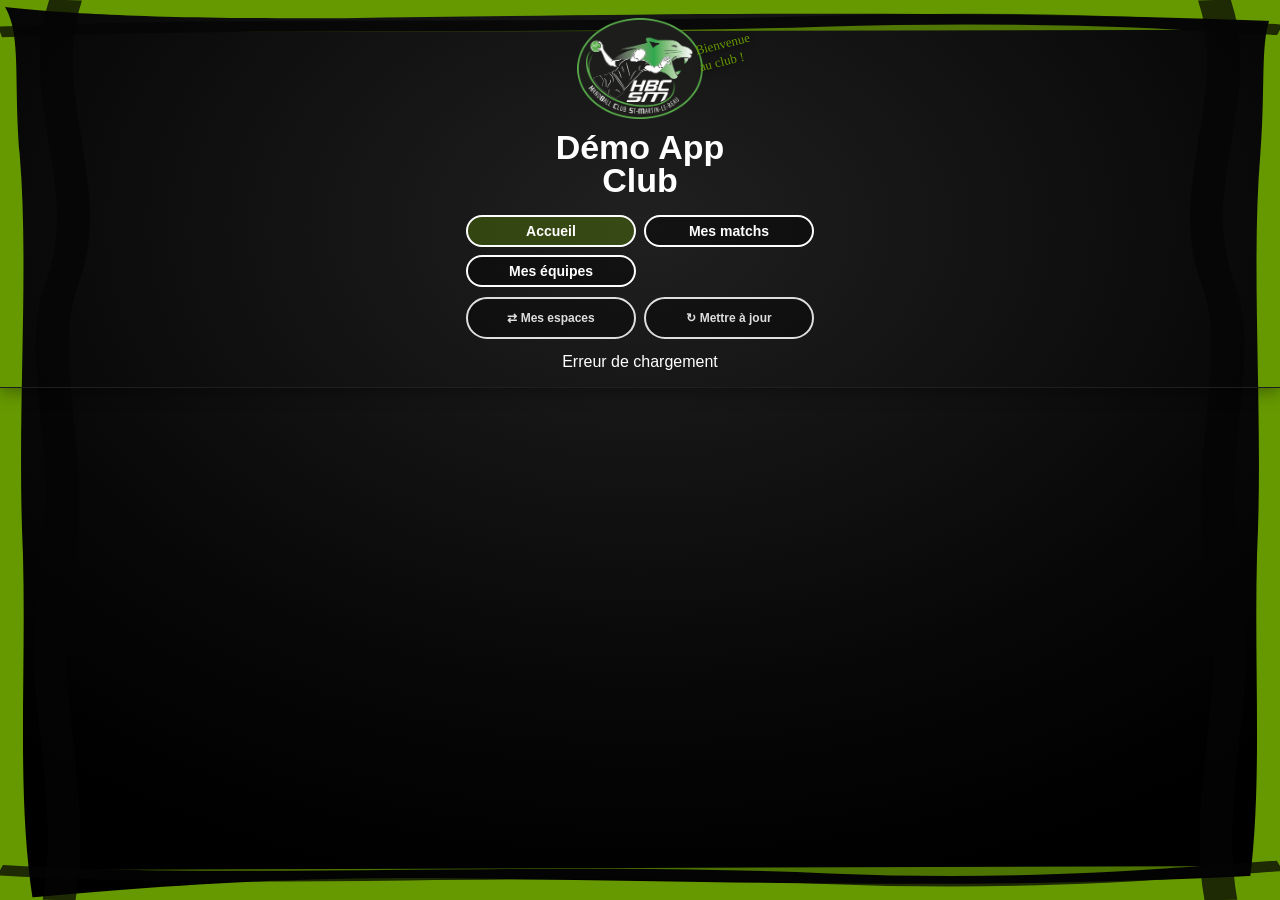
==== index.html @ 00e6998f "Add files via upload" ====
<!DOCTYPE html>
<!-- Démo App Club V62.73 - Joueurs - portail unique ajouté sur base source stricte -->

<html lang="fr">
<head>
<link rel="apple-touch-icon" href="logo.png">
<link rel="apple-touch-icon" sizes="180x180" href="logo.png">
<link rel="icon" type="image/png" sizes="32x32" href="logo_32.png">
<meta name="apple-mobile-web-app-capable" content="yes">
<meta name="apple-mobile-web-app-status-bar-style" content="black">

  <meta charset="UTF-8" />
  <meta name="viewport" content="width=device-width, initial-scale=1.0, viewport-fit=cover" />
  <title>Démo App Club</title>
  <meta name="theme-color" content="#1f4e79" />
  <meta name="app-version" content="V62.73-JOUEURS-PORTAIL-SOURCE-STRICTE" />
  <style>
    :root{
      --bg:#050505;
      --card:#121212;
      --card2:#181818;
      --text:#ffffff;
      --muted:#cfcfcf;
      --line:#2d2d2d;
      --accent:#ffffff;
      --ok:#1faa59;
      --warn:#ff9f1c;
    }
    *{box-sizing:border-box}
    html, body {
      overscroll-behavior-x: none;
      overflow-x: hidden;
    }
    body{
      margin:0;
      font-family:-apple-system,BlinkMacSystemFont,"Segoe UI",Roboto,Arial,sans-serif;
      background:var(--bg);
      color:var(--text);
    }
    header{
      background:#000;
      color:#fff;
      padding:18px 14px 16px;
      border-bottom:1px solid #1f1f1f;
      box-shadow:0 4px 16px rgba(0,0,0,.35);
    }
    .hero{
      max-width:900px;
      margin:0 auto;
      text-align:center;
    }
    .hero-logo-btn{
      background:transparent;
      border:0;
      padding:0;
      margin:0 0 8px 0;
      min-width:auto;
      min-height:auto;
      cursor:pointer;
    }
    .hero-logo{
      width:126px;
      height:auto;
      display:block;
      margin:0 auto;
    }
    .hero-title{
      margin:0;
      font-size:34px;
      line-height:0.98;
      color:#fff;
      font-weight:900;
    }
    .hero-sub{
      margin-top:10px;
      font-size:13px;
      color:var(--accent);
      line-height:1.35;
    }
    .top-actions{
      display:grid;
      grid-template-columns:repeat(2, minmax(0, 170px));
      justify-content:center;
      gap:8px;
      margin-top:18px;
    }
    button{
      border:2px solid var(--accent);
      border-radius:18px;
      padding:6px 10px;
      font-size:14px;
      font-weight:900;
      cursor:pointer;
      min-width:0;
      background:#0b0b0b;
      color:#fff;
    }
    .btn-light,
    .btn-outline.active{
      background:var(--accent);
      color:var(--button-text);
    }
    .btn-outline{
      background:#0b0b0b;
      color:#fff;
    }
    main{
      padding:16px 14px 28px;
      max-width:900px;
      margin:0 auto;
    }
    .screen{display:none}
    .screen.active{display:block}
    .card{
      background:linear-gradient(180deg,#151515,#121212);
      border:1px solid var(--line);
      border-radius:24px;
      padding:20px;
      margin-bottom:14px;
      box-shadow:0 2px 10px rgba(0,0,0,.18);
    }
    .muted{color:var(--muted)}
    .list{display:grid;gap:12px}
    .item{
      background:linear-gradient(180deg,#1a1a1a,#171717);
      border:1px solid var(--line);
      border-radius:20px;
      padding:18px;
      cursor:pointer;
    }
    .item-title{
      font-weight:900;
      font-size:22px;
      margin-bottom:8px;
      color:#fff;
    }
    .item-sub{
      color:var(--muted);
      font-size:16px;
      line-height:1.35;
      margin-top:4px;
    }
    /* V60.53 - Cartes équipes compactées */
    .team-item{
      padding:16px 16px 14px !important;
      border-radius:22px !important;
    }
    .team-head{
      display:flex;
      align-items:center;
      justify-content:space-between;
      gap:10px;
      margin-bottom:8px;
    }
    .team-title-line{
      min-width:0;
      display:flex;
      align-items:baseline;
      gap:10px;
      flex-wrap:wrap;
    }
    .team-name{
      font-weight:950;
      font-size:30px;
      line-height:1.02;
      color:#fff;
      letter-spacing:-.02em;
      flex:0 0 auto;
    }
    .team-coach-inline{
      color:var(--muted);
      font-size:13px;
      font-weight:650;
      line-height:1.15;
      white-space:nowrap;
      opacity:.78;
    }
    .team-badge-cat{
      flex:0 0 auto;
      display:inline-flex;
      align-items:center;
      justify-content:center;
      max-width:44%;
      padding:6px 10px;
      border-radius:999px;
      border:1px solid rgba(var(--accent-rgb),.48);
      background:rgba(var(--accent-rgb),.10);
      color:var(--accent);
      font-size:13px;
      font-weight:900;
      white-space:nowrap;
      overflow:hidden;
      text-overflow:ellipsis;
    }
    .team-meta{
      color:var(--muted);
      font-size:16px;
      line-height:1.25;
      margin-top:4px;
    }
    .team-extra{
      margin-top:12px;
      padding-top:11px;
      border-top:1px solid rgba(var(--accent-rgb),.18);
      display:grid;
      gap:8px;
    }
    .team-extra-title{
      color:var(--accent);
      font-size:12px;
      font-weight:900;
      text-transform:none;
      letter-spacing:.02em;
      margin-bottom:1px;
    }
    .team-training-list{
      display:grid;
      gap:5px;
    }
    .team-training-line{
      display:flex;
      align-items:flex-start;
      gap:8px;
      color:#fff;
      font-size:15px;
      line-height:1.30;
    }
    .team-training-icon{
      flex:0 0 auto;
      width:8px;
      height:8px;
      border-radius:999px;
      background:var(--accent);
      opacity:.82;
      margin-top:.48em;
      font-size:0;
      line-height:0;
    }
    .team-training-text{
      min-width:0;
    }
    .team-info-line{
      color:var(--muted);
      font-size:14px;
      line-height:1.35;
      padding:8px 10px;
      border-radius:12px;
      background:rgba(255,255,255,.04);
      border:1px solid rgba(255,255,255,.07);
    }
    @media(max-width:420px){
      .team-name{font-size:28px;}
      .team-coach-inline{font-size:12px;}
      .team-badge-cat{font-size:12px;padding:5px 9px;}
      .team-meta{font-size:15px;}
      .team-training-line{font-size:14px;}
    }

    /* V60.61 - Espace coach convocation directe simplifiée */
    .team-actions-grid{
      display:grid;
      grid-template-columns:1fr 1fr;
      gap:12px;
    }
    .team-actions-grid .coach-action{
      grid-column:1 / -1;
    }
    .team-menu-summary .team-head{
      margin-bottom:4px;
    }
    .team-menu-summary .team-name{
      font-size:32px;
    }
    .coach-space-section-head{
      display:flex;
      justify-content:space-between;
      align-items:flex-end;
      gap:10px;
      margin:8px 2px 10px;
      padding:0 4px;
      color:#fff;
      font-size:15px;
      font-weight:950;
      text-transform:uppercase;
      letter-spacing:.04em;
    }
    .coach-space-section-head small{
      color:var(--muted);
      font-size:11px;
      font-weight:800;
      text-transform:none;
      letter-spacing:0;
      text-align:right;
    }
    .coach-space-section-head-gap{margin-top:18px;}
    .coach-space-match,
    .coach-space-convoc{
      cursor:pointer;
      padding:10px 10px 10px 12px!important;
      border-left:4px solid rgba(255,255,255,.85)!important;
    }
    .coach-space-convoc{
      border-left-color:rgba(var(--accent-rgb),.92)!important;
    }
    .coach-space-row{
      display:grid;
      grid-template-columns:minmax(0,1fr) auto;
      gap:10px;
      align-items:center;
    }
    .coach-space-main{
      min-width:0;
      line-height:1.12;
    }
    .coach-space-team{
      color:#fff;
      font-size:22px;
      font-weight:950;
      text-transform:uppercase;
      white-space:nowrap;
      overflow:hidden;
      text-overflow:ellipsis;
      margin-bottom:3px;
    }
    .coach-space-opponent{
      color:var(--muted);
      font-size:14px;
      font-weight:850;
      white-space:nowrap;
      overflow:hidden;
      text-overflow:ellipsis;
      margin-bottom:6px;
    }
    .coach-space-meta-line{
      color:#d6d6d6;
      font-size:12px;
      font-weight:750;
      white-space:nowrap;
      overflow:hidden;
      text-overflow:ellipsis;
    }
    .coach-space-side{
      display:grid;
      justify-items:end;
      align-items:center;
      min-width:78px;
      gap:3px;
      text-align:right;
    }
    .coach-response-count{
      color:#fff;
      font-size:21px;
      font-weight:950;
      line-height:1;
      white-space:nowrap;
    }
    .coach-response-label{
      color:var(--muted);
      font-size:10px;
      font-weight:850;
      text-transform:uppercase;
      letter-spacing:.03em;
    }
    .coach-ready-count{
      display:inline-block;
      border-radius:999px;
      padding:3px 8px;
      margin-top:2px;
      border:1px solid rgba(31,170,89,.50);
      background:rgba(31,170,89,.13);
      color:#9effb8;
      font-size:11px;
      font-weight:950;
      white-space:nowrap;
    }
    .coach-convoc-state{
      color:#fff;
      font-size:17px;
      font-weight:950;
      line-height:1.05;
      white-space:nowrap;
    }
    .coach-convoc-sub{
      color:var(--muted);
      font-size:11px;
      font-weight:850;
      white-space:nowrap;
    }
    .coach-convoc-alert{
      color:var(--accent);
      font-size:11px;
      font-weight:900;
      white-space:nowrap;
    }
    .coach-match-header{
      margin-bottom:14px;
    }
    .coach-match-header h2{
      margin:0 0 8px 0;
      font-size:26px;
      line-height:1.08;
      color:#fff;
    }
    .coach-match-sub{
      color:var(--muted);
      font-size:15px;
      line-height:1.35;
    }
    .match-section-title{
      margin:14px 0 8px;
      color:var(--accent);
      font-size:13px;
      font-weight:900;
      text-transform:uppercase;
      letter-spacing:.04em;
    }
    .match-past{
      opacity:.55;
    }
    .match-lock{
      display:inline-block;
      margin-left:8px;
      padding:4px 8px;
      border-radius:999px;
      border:1px solid rgba(var(--accent-rgb),.45);
      color:var(--accent);
      font-size:11px;
      font-weight:900;
    }
    .match-detail-header{
      margin-bottom:14px;
      padding-bottom:14px;
      border-bottom:1px solid var(--line);
    }
    .match-top-line{
      display:grid;
      grid-template-columns:1fr auto 1fr;
      align-items:center;
      margin-bottom:10px;
      gap:8px;
    }
    .match-season-top{
      color:#bdbdbd;
      font-size:10px;
      font-weight:800;
      text-transform:uppercase;
      letter-spacing:.10em;
      opacity:.85;
      text-align:left;
    }
    .match-team-top{
      color:var(--accent);
      font-size:12px;
      font-weight:900;
      text-transform:uppercase;
      letter-spacing:.06em;
      text-align:center;
      white-space:nowrap;
    }
    .match-detail-title{
      margin:0 0 14px 0;
      color:#fff;
      font-size:25px;
      line-height:1.08;
      font-weight:900;
      word-break:normal;
    }
    .match-detail-title .vs-line{
      display:block;
      color:#fff;
    }
    .match-detail-title .vs-small{
      display:block;
      color:var(--accent);
      font-size:.62em;
      line-height:1.15;
      margin:2px 0;
      text-transform:lowercase;
    }
    .match-date-time-row{
      display:flex;
      justify-content:space-between;
      gap:12px;
      align-items:center;
      margin-bottom:10px;
      color:#fff;
      font-size:17px;
      font-weight:900;
    }
    .match-date-time-row span:last-child{
      color:var(--accent);
      text-align:right;
    }
    .match-type-top{
      display:inline-block;
      padding:6px 10px;
      border-radius:999px;
      background:rgba(var(--accent-rgb),.12);
      border:1px solid rgba(var(--accent-rgb),.45);
      color:var(--accent);
      font-size:12px;
      font-weight:900;
      text-transform:uppercase;
      letter-spacing:.04em;
    }
    .grid-2{display:grid;grid-template-columns:1fr 1fr;gap:12px}
    .menu-btn{
      background:linear-gradient(180deg,#1a1a1a,#171717);
      border:1px solid var(--line);
      color:var(--text);
      text-align:left;
      padding:18px;
      border-radius:20px;
      width:100%;
    }
    .menu-btn .big{display:block;font-size:18px;font-weight:900;margin-bottom:6px;color:#fff}
    .menu-btn .small{display:block;color:var(--muted);font-size:14px;font-weight:500}
    .detail-row{margin:12px 0;font-size:16px}
    .detail-label{
      color:var(--accent);
      display:block;
      font-size:12px;
      margin-bottom:3px;
      text-transform:uppercase;
      letter-spacing:.04em;
      font-weight:900;
    }
    .badge-home,.badge-away{
      display:inline-block;padding:5px 9px;border-radius:999px;font-size:12px;font-weight:900;margin-left:8px
    }
    .badge-home{background:#143f20;color:#9effb8;border:1px solid #1faa59}
    .badge-away{background:#4a2e00;color:var(--accent);border:1px solid #ff9f1c}
    .toolbar{display:flex;gap:8px;margin-bottom:14px;flex-wrap:wrap}
    .search{
      width:100%;
      padding:16px 16px;
      border-radius:18px;
      border:1px solid var(--line);
      font-size:17px;
      background:#0b0b0b;
      color:#fff;
    }
    .search::placeholder{color:#9f9f9f}
    .empty{
      text-align:center;color:var(--muted);padding:28px 14px;border:1px dashed var(--line);border-radius:18px;background:var(--card)
    }
    .back{
      margin-bottom:12px;
      background:#0b0b0b;
      color:var(--accent);
      border:2px solid var(--accent);
      border-radius:18px;
      padding:12px 14px;
      font-size:15px;
      font-weight:900;
    }
    .detail-back{
      padding:8px 12px!important;
      font-size:13px!important;
      border-radius:999px!important;
      margin-bottom:10px!important;
      opacity:.88;
      width:auto!important;
      display:inline-flex!important;
      align-items:center;
      gap:4px;
    }
    .status{
      margin-top:14px;
      font-size:16px;
      color:#fff;
    }
    .pill{
      display:inline-block;
      background:rgba(var(--accent-rgb),.13);
      color:var(--accent);
      border:1px solid rgba(var(--accent-rgb),.35);
      padding:7px 12px;
      border-radius:999px;
      font-size:12px;
      font-weight:900
    }
    a.link-btn{
      display:inline-block;
      text-decoration:none;
      background:var(--accent);
      color:var(--button-text);
      padding:12px 14px;
      border-radius:14px;
      font-weight:900;
      font-size:15px
    }
    /* ══ ACCUEIL + MATCHS À VENIR COMPACT V60.61 ══ */
    #weekendCard {
      display: none;
      margin-bottom: 12px;
      padding: 12px 14px !important;
    }
    .weekend-title {
      font-size: 12px;
      font-weight: 900;
      text-transform: uppercase;
      letter-spacing: .06em;
      color: var(--accent);
      margin-bottom: 8px;
      display: flex;
      align-items: center;
      justify-content: space-between;
      gap: 8px;
    }
    .weekend-title span:last-child {
      color: var(--muted);
      font-size: 11px;
      font-weight: 700;
      text-transform: none;
      letter-spacing: 0;
    }
    .weekend-list-compact {
      display: grid;
      gap: 7px;
    }
    .weekend-match {
      display: grid;
      grid-template-columns: minmax(0, 1fr) auto;
      gap: 10px;
      align-items: center;
      background: rgba(0,0,0,.20);
      border: 1px solid rgba(var(--accent-rgb),.35);
      border-radius: 12px;
      padding: 9px 10px;
      margin-bottom: 0;
      border-left: 4px solid var(--accent);
    }
    .weekend-main {
      min-width: 0;
      line-height: 1.15;
    }
    .weekend-match-equipe {
      font-size: 18px;
      color: #fff;
      font-weight: 950;
      text-transform: uppercase;
      margin-bottom: 3px;
      white-space: nowrap;
      overflow: hidden;
      text-overflow: ellipsis;
    }
    .weekend-match-adversaire {
      font-size: 13px;
      font-weight: 800;
      color: var(--muted);
      white-space: nowrap;
      overflow: hidden;
      text-overflow: ellipsis;
    }
    .weekend-meta {
      display: grid;
      gap: 5px;
      justify-items: end;
      align-items: center;
      min-width: 64px;
    }
    .weekend-date {
      color: var(--accent);
      font-size: 12px;
      font-weight: 900;
      line-height: 1.05;
      text-align: right;
      white-space: nowrap;
    }
    .weekend-date small {
      display: block;
      color: #fff;
      font-size: 15px;
      font-weight: 950;
      margin-top: 2px;
    }
    .weekend-match-type {
      display: inline-block;
      min-width: 38px;
      text-align: center;
      font-size: 10px;
      padding: 3px 7px;
      border-radius: 999px;
      font-weight: 900;
      white-space: nowrap;
    }
    .type-dom { background: rgba(31,170,89,0.2); color: #9effb8; border:1px solid rgba(31,170,89,.55); }
    .type-ext { background: rgba(var(--accent-rgb),0.15); color: var(--accent); border:1px solid rgba(var(--accent-rgb),.55); }
    .weekend-more {
      margin-top: 7px;
      color: var(--muted);
      font-size: 11px;
      text-align: center;
    }
    #homeScreen .card h2{
      margin-top:0;
      margin-bottom:8px;
    }
    #homeScreen #weekendCard{
      display:none;
    }
    .home-info-card{
      display:none;
    }
    .home-info-title{
      color:var(--accent);
      font-size:18px;
      font-weight:900;
      margin-bottom:6px;
    }
    .home-info-text{
      color:#fff;
      font-size:15px;
      line-height:1.4;
      white-space:pre-line;
    }
    .weekend-match[data-home-match-idx]{
      cursor:pointer;
      transition:transform .12s ease, border-color .12s ease;
    }
    .weekend-match[data-home-match-idx]:active{
      transform:scale(.98);
      border-color:rgba(var(--accent-rgb),.55);
    }

    .modal-overlay{
      position:fixed;
      inset:0;
      background:rgba(0,0,0,.72);
      display:none;
      align-items:center;
      justify-content:center;
      padding:18px;
      z-index:1000;
    }
    .modal-overlay.active{display:flex}
    .modal-card{
      width:min(100%, 420px);
      background:#111;
      color:#fff;
      border:1px solid var(--line);
      border-radius:18px;
      padding:18px;
      box-shadow:0 10px 30px rgba(0,0,0,.45);
    }
    .modal-card h3{
      margin:0 0 12px 0;
      color:var(--accent);
      font-size:20px;
    }
    .modal-line{
      margin:8px 0;
      color:var(--muted);
      line-height:1.35;
    }
    .modal-label{
      color:#fff;
      font-weight:900;
    }
    .modal-list{
      margin:10px 0 16px 18px;
      padding:0;
      color:var(--muted);
    }
    .modal-list li{margin:6px 0}
    .modal-close{
      width:100%;
      background:var(--accent);
      color:var(--button-text);
      border:1px solid var(--accent);
      padding:12px 10px;
      border-radius:12px;
      font-weight:900;
      font-size:14px;
    }
    .modal-credit{
      margin-top:10px;
      text-align:center;
      color:#9f9f9f;
      font-size:11px;
    }

    .coach-card{display:none}
    .coach-msg{color:var(--muted);margin-bottom:10px}
    .coach-block{margin-top:14px}
    .coach-title{color:var(--accent);display:block;font-size:12px;margin-bottom:3px;text-transform:uppercase;letter-spacing:.04em;font-weight:900}
    .coach-list{display:grid;gap:8px}
    .coach-item{padding:10px 12px;border:1px solid var(--line);border-radius:14px;background:#151515;color:#fff;font-size:15px}
    .convoc-card{display:none;margin-top:14px;padding:14px;border:1px solid var(--line);border-radius:18px;background:#151515}
    .convoc-list{display:grid;gap:8px;margin-top:10px}
    .convoc-item{display:flex;align-items:center;gap:10px;padding:10px 12px;border:1px solid var(--line);border-radius:14px;background:#101010;color:#fff;font-size:15px}
    .convoc-item input{transform:scale(1.25)}
    .convoc-result{display:none;margin-top:14px;padding:12px;border:1px solid var(--line);border-radius:14px;background:#101010;color:#fff}
    .convoc-title{color:var(--accent);font-size:12px;text-transform:uppercase;letter-spacing:.04em;font-weight:900;margin-bottom:8px;display:block}
    .convoc-action{margin-top:12px;width:100%;padding:14px;font-weight:900;border-radius:14px;background:var(--button-bg);color:var(--button-text);border:none}
    .match-convoc-card{
  border:1.5px solid rgba(var(--accent-rgb),0.6);
  border-radius:16px;
  padding:10px;
  background:rgba(var(--accent-rgb),0.04);
}
    .match-convoc-card h2{
      margin:0 0 10px;
      color:var(--accent);
      font-size:24px;
      line-height:1.1;
    }
    .match-convoc-sub{
      color:var(--muted);
      font-size:14px;
      margin-bottom:12px;
    }
    .match-convoc-list{
  display:grid;
  grid-template-columns:1fr 1fr;
  gap:6px;
  margin-top:8px;
}
    .match-convoc-player{
  background:rgba(255,255,255,0.02);
  border:1px solid rgba(var(--accent-rgb),0.4);
  border-radius:8px;
  padding:6px 8px;
  font-size:15px;
  font-weight:600;
  color:#fff;
  text-align:center;
}
    .match-convoc-head{
      display:flex;
      justify-content:space-between;
      gap:10px;
      align-items:flex-start;
      margin-bottom:8px;
    }
    .match-convoc-comment{
      color:var(--accent);
      font-size:13px;
      line-height:1.25;
      text-align:right;
      max-width:55%;
      font-weight:700;
    }

  /* Espacement boutons détail match */
#btnReponseMatch,
#btnCoachResponses,
#mapsBlock {
  margin-top:16px !important;
}

.match-team-inline{
  color:var(--accent);
  font-size:17px;
  font-weight:900;
  text-align:right;
}

.match-detail-title{
  text-align:center;
}

.match-season-top{
  font-size:10px;
  color:#bdbdbd;
}


/* Layout domicile officiel V60.24 corrigé */
.domicile-officials-pro{
  margin-top:18px;
  padding-top:16px;
  border-top:1px solid var(--line);
}
.officials-arbitres{
  text-align:center;
  margin-bottom:18px;
}
.officials-label{
  color:var(--accent);
  font-size:13px;
  font-weight:900;
  text-transform:uppercase;
  letter-spacing:.06em;
  margin-bottom:8px;
}
.officials-names{
  color:#fff;
  font-size:18px;
  line-height:1.35;
}
.officials-grid{
  display:grid;
  grid-template-columns:1fr 1fr;
  gap:16px;
  text-align:center;
}


/* Convocation compacte SAFE */
.match-convoc-card{
  padding:18px !important;
}
/* Convocation titre discret */
.match-convoc-card h3{
  font-size:14px;
  font-weight:600;
  color:#999;
  margin-bottom:4px;
}
.match-convoc-sub{
  font-size:15px !important;
  margin-bottom:8px !important;
}
.match-convoc-list{
  display:block !important;
  gap:0 !important;
}
.match-convoc-player{
  background:transparent !important;
  border:none !important;
  padding:2px 0 !important;
  text-align:left !important;
  font-size:16px !important;
  font-weight:600 !important;
}


/* Convocation titre discret forcé */
#matchConvocationCard h3,
#matchConvocationCard .match-convoc-title,
.match-convoc-card h3,
.match-convoc-title{
  font-size:14px !important;
  font-weight:600 !important;
  color:#999 !important;
  line-height:1.2 !important;
  margin:0 0 4px 0 !important;
  white-space:nowrap !important;
}


/* Apports publics domicile - mise en page compacte */
.apports-card{
  display:none;
  margin-top:14px;
  border:1px solid rgba(var(--accent-rgb),.45);
  border-radius:18px;
  padding:14px;
  background:rgba(var(--accent-rgb),.035);
}
.apports-title{
  color:var(--accent);
  font-size:13px;
  font-weight:900;
  text-transform:uppercase;
  letter-spacing:.06em;
  margin-bottom:12px;
}
.apports-grid{
  display:grid;
  grid-template-columns:1fr 1fr;
  gap:10px;
}
.apport-box{
  border:1px solid rgba(255,255,255,.10);
  border-radius:14px;
  padding:10px;
  background:rgba(0,0,0,.18);
}
.apports-kind{
  color:#fff;
  font-size:15px;
  font-weight:900;
  margin-bottom:6px;
  white-space:nowrap;
}
.apports-count{
  color:var(--accent);
}
.apports-list{
  color:#d9d9d9;
  font-size:14px;
  line-height:1.35;
}
.apports-empty{
  color:#777;
}


/* Titre apports plus naturel */
.apports-title{
  color:var(--accent) !important;
  font-size:18px !important;
  font-weight:900 !important;
  text-transform:none !important;
  letter-spacing:0 !important;
  margin-bottom:3px !important;
}
.apports-subtitle{
  color:var(--muted);
  font-size:13px;
  line-height:1.25;
  margin-bottom:12px;
}
.apport-box{
  padding:11px !important;
}
.apports-kind{
  font-size:14px !important;
}
.apports-list{
  font-size:14px !important;
}


/* Masquage badge type header V60.24 */
#detailTypeTop{
  display:none !important;
}

/* Apports V60.24 clean */
.apports-card{
  display:none;
  margin-top:14px;
  border:1px solid rgba(var(--accent-rgb),.42);
  border-radius:18px;
  padding:14px;
  background:rgba(var(--accent-rgb),.035);
}
.apports-title{
  color:var(--accent) !important;
  font-size:18px !important;
  font-weight:900 !important;
  text-transform:none !important;
  letter-spacing:0 !important;
  margin:0 0 3px 0 !important;
}
.apports-subtitle{
  color:var(--muted);
  font-size:13px;
  line-height:1.25;
  margin-bottom:12px;
}
.apports-grid{
  display:block !important;
}
.apport-box{
  border:none !important;
  border-radius:0 !important;
  padding:0 !important;
  background:transparent !important;
  margin:0 0 12px 0 !important;
}
.apports-kind{
  color:#fff !important;
  font-size:15px !important;
  font-weight:900 !important;
  margin-bottom:4px !important;
  white-space:nowrap;
}
.apports-count{
  color:var(--accent);
}
.apports-list{
  color:#d9d9d9 !important;
  font-size:14px !important;
  line-height:1.35 !important;
}
.apports-empty{
  color:#777 !important;
}


/* Organisation match V60.24 */
.apports-card{
  display:none;
  margin-top:14px;
  border:1px solid rgba(var(--accent-rgb),.42);
  border-radius:18px;
  padding:14px;
  background:rgba(var(--accent-rgb),.02) !important;
}
.apports-title{
  color:var(--accent) !important;
  font-size:18px !important;
  font-weight:900 !important;
  text-transform:none !important;
  letter-spacing:0 !important;
  margin:0 0 3px 0 !important;
}
.apports-subtitle{
  color:var(--muted);
  font-size:13px;
  line-height:1.25;
  margin-bottom:12px;
}
.apports-grid{
  display:block !important;
}
.apport-box{
  border:none !important;
  border-radius:0 !important;
  padding:0 !important;
  background:transparent !important;
  margin:0 0 12px 0 !important;
}
.apports-kind{
  color:var(--accent) !important;
  font-size:15px !important;
  font-weight:900 !important;
  margin-bottom:4px !important;
  white-space:nowrap;
}
.apports-count{
  color:var(--accent);
}
.apports-list{
  color:#fff !important;
  font-size:14px !important;
  line-height:1.45 !important;
}
.apports-empty{
  color:#777 !important;
}


/* V60.24 merci organisation */
.apports-ok{
  color:#1faa59 !important;
  font-weight:900;
}
.officials-thanks{
  color:var(--accent);
  font-size:18px;
  font-weight:900;
  text-align:center;
  margin-bottom:16px;
}

/* V60.24 anti flash organisation */
.apports-card{
  display:none;
}

.btn-action{
  background:var(--button-bg);
  color:var(--button-text);
  padding:10px 14px;
  border-radius:10px;
  text-decoration:none;
  font-weight:bold;
}

/* Bureau V60.24 */
.bureau-member-card{
  background:linear-gradient(180deg,#1a1a1a,#171717);
  border:1px solid var(--line);
  border-radius:22px;
  padding:18px;
  margin-bottom:12px;
}
.bureau-member-name{
  font-size:22px;
  font-weight:900;
  color:#fff;
  margin-bottom:6px;
}
.bureau-member-role{
  font-size:16px;
  color:var(--accent);
  font-weight:900;
  margin-bottom:12px;
}
.bureau-actions{
  display:flex;
  gap:10px;
  flex-wrap:wrap;
}
.bureau-action-btn{
  display:inline-block;
  text-decoration:none;
  background:var(--accent);
  color:var(--button-text);
  padding:10px 13px;
  border-radius:12px;
  font-weight:900;
  font-size:14px;
}
.bureau-info-muted{
  color:var(--muted);
  font-size:15px;
  line-height:1.35;
}


/* =========================================================
   V60.24 - Fond SVG HTML homogène + cartes transparentes
   ========================================================= */
html,body{min-height:100%;background:#000!important;color:#fff;}
body::before,body::after{content:none!important;display:none!important;}
#camSvgBackground{position:fixed;top:0;left:0;width:100%;height:100%;z-index:0;pointer-events:none;overflow:hidden;background:#000;}
#camSvgBackground svg{width:100%;height:100%;display:block;position:absolute;top:0;left:0;}
#sportBasketBg,#sportHandBg,#sportFootBg,#sportNeutralBg{display:none;}
body[data-fond-type="basket"] #sportBasketBg,
body:not([data-fond-type]) #sportBasketBg{display:block;}
body[data-fond-type="hand"] #sportHandBg{display:block;}
body[data-fond-type="foot"] #sportFootBg{display:block;}
/* V62.24 : neutre = fond noir propre, sans dessin derrière.
   Hand = motif terrain/but pour éviter l’effet ballon de basket. */
body>*:not(#camSvgBackground){position:relative;z-index:1;}
header,main,section,.screen,.container,.app,.wrapper,.page,.hero,.top,.app-header,.content,#home,#homeScreen,.home,.home-screen{background:transparent!important;}
.card,.item,.match-card,.bureau-member-card,.convocation-card,.response-card,.menu-btn,.list-card,.team-card,.player-card{
  background:rgba(0,0,0,.38)!important;
  border:1px solid rgba(var(--accent-rgb),.34)!important;
  box-shadow:0 10px 24px rgba(0,0,0,.36);
  backdrop-filter:none!important;
  -webkit-backdrop-filter:none!important;
}
input,textarea,select{
  background:rgba(0,0,0,.45)!important;
  border:1px solid rgba(var(--accent-rgb),.28)!important;
  color:#fff!important;
  backdrop-filter:none!important;
  -webkit-backdrop-filter:none!important;
}
button,.menu-btn,.back{backdrop-filter:none!important;-webkit-backdrop-filter:none!important;transition:transform .12s ease;}
button:active,.menu-btn:active,.back:active{transform:scale(.97);}
.back{background:rgba(0,0,0,.42)!important;border:2px solid var(--accent,var(--button-bg))!important;color:var(--accent,var(--button-bg))!important;}
hr,.separator{border-color:rgba(var(--accent-rgb),.18)!important;background:transparent!important;}
.modal,#infoModal,.version-modal,.changelog-modal{
  position:fixed!important;inset:0!important;z-index:99999!important;
  align-items:center!important;justify-content:center!important;padding:18px!important;
  background:rgba(0,0,0,.64)!important;backdrop-filter:none!important;-webkit-backdrop-filter:none!important;
}
.modal.open,#infoModal.open,.version-modal.open,.changelog-modal.open,
.modal[style*="display: block"],#infoModal[style*="display: block"],.version-modal[style*="display: block"],.changelog-modal[style*="display: block"]{display:flex!important;}
.modal-content,.modal-box,.info-modal-content,#infoModal .card,#infoModal>div,.version-modal>div,.changelog-modal>div{
  position:relative!important;margin:0 auto!important;max-width:420px!important;width:min(92vw,420px)!important;
  max-height:80vh!important;overflow:auto!important;background:rgba(10,10,10,.94)!important;
  border:1px solid rgba(var(--accent-rgb),.40)!important;border-radius:22px!important;box-shadow:0 20px 60px rgba(0,0,0,.75)!important;
}


    /* ── Compatibilité iOS/Android ── */
    * { -webkit-tap-highlight-color: transparent; }
    input, select, textarea { font-size: 16px !important; } /* évite zoom iOS */
    body { -webkit-overflow-scrolling: touch; }
    
    /* Safe area notch iPhone */
    header {
      padding-top: max(18px, env(safe-area-inset-top)) !important;
    }
    body {
      padding-bottom: env(safe-area-inset-bottom);
    }
    /* ══ Masquage champs détail match ══ */
    #detailPostal, #detailCity,
    #detailCompetition, #detailTour,
    #detailScore, #detailStatut {
      display: none;
    }
    .detail-row:has(#detailPostal),
    .detail-row:has(#detailCity),
    .detail-row:has(#detailCompetition),
    .detail-row:has(#detailTour),
    .detail-row:has(#detailScore),
    .detail-row:has(#detailStatut),
    .detail-row:has(#detailDate),
    .detail-row:has(#detailTime),
    .detail-row:has(#detailType),
    .detail-row:has(#detailSeason),
    .detail-row:has(#detailOpponent) {
      display: none;
    }
    #domicileOfficialsBlock { display: none; }


/* Gestion matchs intégrée V60.34 */
.gm-tabs{display:grid;grid-template-columns:1fr 1fr;gap:10px;margin-bottom:14px}
.gm-tab.active{background:var(--accent)!important;color:var(--button-text)!important}
.gm-field{margin-top:12px}
.gm-field label{display:block;color:#fff;font-weight:900;margin-bottom:6px;font-size:14px}
.gm-field small{display:block;color:var(--muted);margin-top:5px;font-size:12px;line-height:1.35}
.gm-row{display:grid;grid-template-columns:1fr 1fr;gap:10px}
.gm-message{display:none;margin:12px 0;padding:12px;border-radius:14px;font-weight:900;text-align:center}
.gm-message.ok{display:block;background:#1f8f3a;color:#fff}
.gm-message.err{display:block;background:#b00020;color:#fff}
 .gm-hidden{display:none!important}
#gestionMatchsScreen .card{padding:18px!important;overflow:visible}
#gestionMatchsScreen input,
#gestionMatchsScreen select,
#gestionMatchsScreen textarea{
  width:100%!important;
  max-width:100%!important;
  min-height:48px!important;
  display:block!important;
  padding:12px 14px!important;
  border-radius:16px!important;
  font-size:16px!important;
  line-height:1.2!important;
}
#gestionMatchsScreen .gm-field{width:100%!important;min-width:0!important}
#gestionMatchsScreen .gm-field label{font-size:16px!important;line-height:1.2!important}
#gestionMatchsScreen .gm-row{align-items:end}
#gestionMatchsScreen .gm-tabs{
  position:sticky;
  top:0;
  z-index:5;
  background:rgba(0,0,0,.72);
  padding:8px 0;
}
#gestionMatchsScreen .gm-action-bar{
  position:sticky;
  bottom:max(10px, env(safe-area-inset-bottom));
  z-index:6;
  padding:10px 0 2px;
  background:linear-gradient(180deg,rgba(0,0,0,0),rgba(0,0,0,.88) 35%,rgba(0,0,0,.95));
}
#gestionMatchsScreen .gm-submit{
  width:100%!important;
  min-height:54px!important;
  border:3px solid #fff!important;
  border-radius:18px!important;
  background:var(--button-bg)!important;
  color:var(--button-text)!important;
  font-size:18px!important;
  font-weight:900!important;
  box-shadow:0 8px 22px rgba(0,0,0,.45);
}
#gestionMatchsScreen .gm-submit:disabled{opacity:.65!important}
@media(max-width:600px){
  #gestionMatchsScreen{padding-bottom:90px}
  #gestionMatchsScreen .gm-row{grid-template-columns:1fr!important;gap:0!important}
  #gestionMatchsScreen h2{font-size:30px!important;line-height:1.08!important}
  #gestionMatchsScreen .card{padding:16px!important;border-radius:22px!important}
  #gestionMatchsScreen select{font-size:16px!important}
}

/* Protection Gestion matchs V60.34 */
.gm-lock-card{
  border:1px solid rgba(var(--accent-rgb),.42)!important;
  background:rgba(0,0,0,.42)!important;
}
.gm-lock-note{
  color:var(--muted);
  font-size:14px;
  line-height:1.35;
  margin-top:6px;
}

.gm-reconfirm-note{
  margin-top:10px;
  padding:10px 12px;
  border-radius:14px;
  border:1px solid rgba(var(--accent-rgb),.35);
  background:rgba(var(--accent-rgb),.08);
  color:var(--accent);
  font-size:13px;
  font-weight:800;
  line-height:1.35;
}



/* V60.34 - réponses à reconfirmer visibles */
.reconfirm-alert{
  margin-top:12px;
  margin-bottom:12px;
  padding:12px 14px;
  border-radius:16px;
  border:1px solid rgba(var(--accent-rgb),.55);
  background:rgba(var(--accent-rgb),.12);
  color:var(--accent);
  font-weight:800;
  line-height:1.35;
}
.reconfirm-alert .small{
  display:block;
  color:#e8e8e8;
  font-size:13px;
  font-weight:600;
  margin-top:4px;
}
.coach-reconfirm-box{
  margin-top:12px;
  padding:12px;
  border-radius:14px;
  border:1px solid rgba(var(--accent-rgb),.45);
  background:rgba(var(--accent-rgb),.08);
}
.coach-reconfirm-title{
  color:var(--accent);
  font-size:12px;
  text-transform:uppercase;
  letter-spacing:.04em;
  font-weight:900;
  margin-bottom:8px;
}
.coach-reconfirm-item{
  padding:8px 10px;
  border-radius:12px;
  background:rgba(0,0,0,.22);
  color:#fff;
  margin-top:6px;
  font-size:14px;
}


.match-convoc-player.replace{
  border-color:rgba(var(--accent-rgb),.75)!important;
  color:var(--accent)!important;
}
.match-convoc-alert{
  margin-top:8px;
  padding:8px 10px;
  border-radius:12px;
  border:1px solid rgba(var(--accent-rgb),.45);
  background:rgba(var(--accent-rgb),.10);
  color:var(--accent);
  font-size:13px;
  font-weight:800;
}



/* V60.61 - Espace coach : convocation directe et compacte */
#coachMatchScreen #coachResponsesCard{
  display:block;
}
#coachMatchScreen #coachResponsesTitle{
  margin-bottom:8px;
}
#coachMatchScreen .coach-convoc-summary{
  font-size:18px;
  color:var(--muted);
  margin-bottom:12px;
}
#coachMatchScreen .coach-hidden-list{
  display:none !important;
}
#coachMatchScreen #convocationSelectionCard{
  display:none;
  margin-top:10px;
  padding:0 !important;
  border:none !important;
  background:transparent !important;
}
#coachMatchScreen #convocationSelectionCard .convoc-title{
  color:var(--accent);
  font-size:14px;
  line-height:1.2;
  margin-bottom:6px;
}
#coachMatchScreen #convocationSelectionText{
  font-size:15px;
  line-height:1.3;
  margin-bottom:10px;
}
#coachMatchScreen .convoc-list{
  gap:7px;
}
#coachMatchScreen .convoc-item{
  min-height:48px;
  padding:9px 12px;
  border-radius:14px;
}
#coachMatchScreen .convoc-item input{
  transform:scale(1.12);
}
#coachMatchScreen .convoc-action{
  min-height:50px;
  padding:11px 14px;
}


/* V60.62 - Navigation par rôle : Coach + Gestion club */
.header-mini-actions{
  display:flex;
  justify-content:center;
  margin-top:10px;
}
.mini-update{
  min-height:auto!important;
  padding:6px 12px!important;
  border-radius:999px!important;
  font-size:12px!important;
  opacity:.86;
}
.role-grid{
  display:grid;
  grid-template-columns:1fr 1fr;
  gap:12px;
}
.role-menu-card{
  text-align:left;
}
.role-menu-card .big{
  display:block;
  color:#fff;
  font-size:18px;
  font-weight:900;
  margin-bottom:6px;
}
.role-menu-card .small{
  display:block;
  color:var(--muted);
  font-size:14px;
  line-height:1.35;
}
.role-menu-card.disabled{
  opacity:.55;
}
.coach-team-choice .item-sub{
  font-size:14px;
}
@media(max-width:600px){
  .role-grid{grid-template-columns:1fr!important;}
}



/* V60.64 - Gestion Joueurs / Licences */
.gj-toolbar{display:grid;gap:10px;margin-bottom:14px}
.gj-search-note{color:var(--muted);font-size:13px;line-height:1.35;margin-top:-2px}
.gj-empty-action{margin-top:10px;display:flex;gap:8px;flex-wrap:wrap;justify-content:center}
.gj-empty-action button{font-size:13px;padding:8px 10px;border-radius:14px}
.gj-actions{display:grid;grid-template-columns:1fr 1fr;gap:10px}
.gj-actions-single{grid-template-columns:1fr!important}
.gj-form-card input,.gj-form-card select,.gj-form-card textarea{
  width:100%!important;min-height:48px!important;padding:12px 14px!important;border-radius:16px!important;font-size:16px!important;
}
.gj-field{margin-top:12px}
.gj-field label{display:block;color:#fff;font-weight:900;margin-bottom:6px;font-size:14px}
.gj-row{display:grid;grid-template-columns:1fr 1fr;gap:10px}
.gj-message{display:none;margin:12px 0;padding:12px;border-radius:14px;font-weight:900;text-align:center}
.gj-message.ok{display:block;background:#1f8f3a;color:#fff}
.gj-message.err{display:block;background:#b00020;color:#fff}
.gj-player-card.inactive{opacity:.58}
.gj-badge{display:inline-block;margin-left:8px;padding:4px 8px;border-radius:999px;font-size:11px;font-weight:900;border:1px solid rgba(var(--accent-rgb),.45);color:var(--accent)}
.gj-badge-off{border-color:#e04040;color:#ff9b9b}
.gj-save{width:100%;margin-top:14px;min-height:54px!important;border:3px solid #fff!important;border-radius:18px!important;background:var(--button-bg)!important;color:var(--button-text)!important;font-size:18px!important;font-weight:900!important}
.gj-form-card{display:none}
.gj-form-card.active{display:block}
.gj-mode-badge{display:inline-block;margin:2px 0 8px 0;padding:6px 10px;border-radius:999px;border:1px solid rgba(var(--accent-rgb),.45);color:var(--accent);font-size:12px;font-weight:900}
.gj-cancel{width:100%;margin-top:10px;min-height:48px!important;border:2px solid var(--accent)!important;border-radius:18px!important;background:transparent!important;color:#fff!important;font-size:16px!important;font-weight:900!important}
.gj-help-warning{margin-top:10px;color:var(--accent);font-size:13px;line-height:1.35}
.gj-mode-choice-card,
.gj-create-card{padding:18px!important}
.gj-choice-title{color:#fff;font-size:22px;font-weight:950;line-height:1.1;margin-bottom:6px}
.gj-choice-text{color:var(--muted);font-size:15px;line-height:1.35;margin-bottom:12px}
.gj-toolbar-compact{margin-bottom:0!important}
.gj-create-main{width:100%;min-height:50px!important;border-radius:18px!important;font-size:16px!important;font-weight:950!important}
@media(max-width:600px){.gj-row,.gj-actions{grid-template-columns:1fr!important}}
.ge-form-card.active{display:block!important}
#geList .gj-player-card{cursor:pointer;touch-action:manipulation}
#geList .gj-player-card:active{transform:scale(.985)}



/* V60.80 - Retour tactile mobile boutons / cartes */
button,
.menu-btn,
.role-menu-card,
.item,
.weekend-match,
.gj-player-card,
.ge-team-card,
.gm-tab,
.bureau-action-btn,
.link-btn {
  touch-action: manipulation;
  -webkit-user-select: none;
  user-select: none;
  cursor: pointer;
  transition:
    transform 0.08s ease,
    filter 0.08s ease,
    background-color 0.08s ease,
    border-color 0.08s ease,
    opacity 0.08s ease;
}

button:active,
.menu-btn:active,
.role-menu-card:active,
.item:active,
.weekend-match:active,
.gj-player-card:active,
.ge-team-card:active,
.gm-tab:active,
.bureau-action-btn:active,
.link-btn:active,
.tap-active {
  transform: scale(0.965);
  filter: brightness(1.18);
}

button:disabled,
.is-loading {
  opacity: 0.72 !important;
  pointer-events: none;
}

.tap-loading {
  position: relative;
}

.tap-loading::after {
  content: "Ouverture...";
  position: absolute;
  right: 12px;
  top: 50%;
  transform: translateY(-50%);
  font-size: 11px;
  font-weight: 900;
  color: var(--accent);
  opacity: .9;
}


/* V61.00 - Note nettoyage
   Base stabilisee sans suppression agressive des anciennes couches CSS.
   Les blocs V60.x conserves restent actifs car plusieurs corrections validées en dépendent.
   Nettoyage destructif reporte apres tests complets. */


/* V61.01 - Badges forfait sur carte week-end */
.weekend-status{
  display:inline-block;
  min-width:38px;
  text-align:center;
  font-size:10px;
  padding:3px 7px;
  border-radius:999px;
  font-weight:950;
  white-space:nowrap;
  margin-top:2px;
}
.weekend-status.forfait-adverse{
  background:rgba(var(--accent-rgb),0.18);
  color:var(--accent);
  border:1px solid rgba(var(--accent-rgb),.65);
}
.weekend-status.forfait-cam{
  background:rgba(224,64,64,0.18);
  color:#ffaaaa;
  border:1px solid rgba(224,64,64,.72);
}
.weekend-match.has-forfait{
  opacity:.82;
  border-left-color:#ff9f1c;
}

/* V62.60 - Statut forfait visible directement dans Mes matchs */
.match-list-status{
  display:inline-flex;
  align-items:center;
  width:max-content;
  max-width:100%;
  margin-top:10px;
  padding:6px 10px;
  border-radius:999px;
  font-size:12px;
  line-height:1.15;
  font-weight:950;
  text-transform:uppercase;
  letter-spacing:.02em;
  white-space:normal;
}
.match-list-status.forfait-adverse{
  background:rgba(var(--accent-rgb),.16);
  color:var(--accent);
  border:1px solid rgba(var(--accent-rgb),.65);
}
.match-list-status.forfait-cam{
  background:rgba(224,64,64,.18);
  color:#ffb3b3;
  border:1px solid rgba(224,64,64,.78);
}
.item.has-forfait{
  border-left:5px solid #ff9f1c!important;
}


/* V61.02 - Lien direct match WhatsApp */
.gm-share-note{
  margin-top:10px;
  padding:10px 12px;
  border-radius:14px;
  border:1px solid rgba(var(--accent-rgb),.35);
  background:rgba(var(--accent-rgb),.08);
  color:var(--accent);
  font-size:13px;
  font-weight:800;
  line-height:1.35;
}


/* V61.06 - Masquage réel des modules Gestion via CONFIG */
.gestion-menu-hidden{display:none!important;}

/* V61.03 - Bouton WhatsApp manuel après ajout/modif match */
.gm-share-prompt{
  display:none;
  margin:12px 0;
  padding:14px;
  border-radius:16px;
  border:1px solid rgba(var(--accent-rgb),.45);
  background:rgba(var(--accent-rgb),.08);
  color:#fff;
}
.gm-share-prompt.active{display:block}
.gm-share-prompt-title{
  color:var(--accent);
  font-weight:950;
  font-size:15px;
  margin-bottom:6px;
}
.gm-share-prompt-text{
  color:var(--muted);
  font-size:13px;
  line-height:1.35;
  margin-bottom:10px;
}
.gm-share-prompt button{
  width:100%;
  min-height:50px!important;
  border-radius:18px!important;
  background:var(--button-bg)!important;
  color:var(--button-text)!important;
  border:2px solid #fff!important;
  font-weight:950!important;
  font-size:16px!important;
}




/* V62.52 JOUEURS - Accueil nettoyé : événement + réseaux compacts avec icônes */
.club-event-card,
.club-social-card{
  display:none;
  overflow:hidden;
}
.club-event-img{
  display:block;
  width:100%;
  max-height:260px;
  object-fit:cover;
  border-radius:18px;
  margin-bottom:12px;
  border:1px solid rgba(var(--accent-rgb),.35);
}
.club-event-title{
  color:var(--accent);
  font-size:20px;
  font-weight:950;
  line-height:1.1;
  margin-bottom:6px;
}
.club-event-text{
  color:#fff;
  font-size:15px;
  line-height:1.35;
  white-space:pre-line;
}
.club-event-link{
  display:inline-block;
  margin-top:12px;
  text-decoration:none;
  background:var(--button-bg);
  color:var(--button-text);
  border-radius:999px;
  padding:9px 14px;
  font-weight:950;
  font-size:13px;
}
.club-social-card{
  padding:14px 16px!important;
}
.club-social-title{
  color:var(--accent);
  font-size:15px;
  font-weight:950;
  margin-bottom:10px;
}
.club-social-actions{
  display:flex;
  align-items:center;
  gap:10px;
  flex-wrap:wrap;
}
.club-social-btn{
  display:inline-flex;
  align-items:center;
  justify-content:center;
  gap:8px;
  min-height:38px;
  text-align:center;
  text-decoration:none;
  border-radius:999px;
  padding:8px 13px;
  background:rgba(var(--accent-rgb),.08);
  border:1px solid rgba(var(--accent-rgb),.34);
  color:#fff;
  font-weight:900;
  font-size:13px;
}
.club-social-icon{
  width:26px;
  height:26px;
  border-radius:999px;
  display:inline-flex;
  align-items:center;
  justify-content:center;
  flex:0 0 auto;
  color:#fff;
  box-shadow:0 2px 8px rgba(0,0,0,.24);
}
.club-social-icon.fb{
  background:#1877F2;
}
.club-social-icon.insta{
  background:radial-gradient(circle at 30% 105%, #fdf497 0%, #fdf497 8%, #fd5949 42%, #d6249f 62%, #285AEB 100%);
}
.club-social-icon.tiktok{
  background:linear-gradient(135deg,#25F4EE 0%,#111 45%,#FE2C55 100%);
}
.club-social-icon.youtube{
  background:#FF0000;
}
.club-social-icon.website{
  background:#2563EB;
}
.club-social-icon svg{
  width:17px;
  height:17px;
  display:block;
  flex:0 0 auto;
}
.club-social-btn:active{
  transform:scale(.97);
}
@media(max-width:420px){
  .club-event-img{max-height:220px;}
  .club-social-card{padding:13px 14px!important;}
  .club-social-actions{gap:8px;}
  .club-social-btn{font-size:12px;padding:7px 11px;min-height:36px;}
}

/* V62.52 JOUEURS - stabilisation parcours */
.player-help-card{
  border:1px solid rgba(var(--accent-rgb),.34)!important;
  background:rgba(0,0,0,.32)!important;
  padding:14px!important;
}
.player-help-title{
  color:var(--accent);
  font-size:16px;
  font-weight:950;
  margin-bottom:6px;
}
.player-help-text{
  color:var(--muted);
  font-size:14px;
  line-height:1.35;
}
.player-inline-action{
  margin-top:12px;
  width:100%;
  min-height:46px!important;
  border-radius:16px!important;
  background:var(--button-bg)!important;
  color:var(--button-text)!important;
  border:2px solid #fff!important;
  font-weight:950!important;
}

/* V62.52 JOUEURS - interface allégée + Bureau visible */
.player-actions{grid-template-columns:repeat(2,minmax(0,170px))!important;}
.player-favorite-card{display:block;}
.player-favorite-actions{display:grid;grid-template-columns:1fr 1fr;gap:10px;margin-top:12px;}
.player-team-select-actions{display:grid;grid-template-columns:1fr;gap:10px;margin:12px 0 14px;}
.player-team-card-selected{border-color:var(--button-bg)!important;background:rgba(var(--accent-rgb),.12)!important;}
.player-team-check{display:inline-block;margin-top:8px;padding:6px 10px;border-radius:999px;border:1px solid rgba(var(--accent-rgb),.45);color:var(--accent);font-size:12px;font-weight:950;}
body.player-app #btn-coach,
body.player-app #btn-gestion{display:none!important;}
body.player-app #btnCoachSpace,
body.player-app #playersScreen,
body.player-app #coachTeamsScreen,
body.player-app #coachSpaceScreen,
body.player-app #gestionClubScreen{display:none!important;}
body.player-app .team-actions-grid{grid-template-columns:1fr!important;}
body.player-app .team-actions-grid button:first-child,
body.player-app .team-actions-grid .coach-action{display:none!important;}
body.player-app .team-actions-grid button{width:100%;}
@media(max-width:600px){.player-favorite-actions{grid-template-columns:1fr!important;}}


/* V62.07 - Header joueur plus propre */
#appSubtitle{display:none;}
#homeIntroCard{display:none;}
#versionBadge:hover{opacity:1;}


/* V62.52 JOUEURS - Sous-titre piloté par CONFIG */
body.player-app #appSubtitle{
  display:none;
}
body.player-app.subtitle-visible #appSubtitle{
  display:block!important;
}


/* V62.52 JOUEURS - Bureau dynamique + événement texte vide */
body.player-app #btn-bureau,
body.player-app #btn-benevoles{display:none!important;}
body.player-app.bureau-visible #btn-bureau,
body.player-app.benevoles-visible #btn-benevoles{display:block!important;}
.club-event-title:empty,
.club-event-text:empty{display:none!important;}
.club-event-card.event-no-text .club-event-title,
.club-event-card.event-no-text .club-event-text{display:none!important;}


/* V62.52 JOUEURS - Image événement affichée entière */
.club-event-img{
  object-fit:contain!important;
  max-height:none!important;
  height:auto!important;
  background:rgba(0,0,0,.28)!important;
}
.club-event-card{
  padding:14px!important;
}


/* V1.06 — Boutons Mes espaces / Mettre à jour strictement identiques.
   Même élément HTML, même largeur, même hauteur et même contour. */
.header-mini-actions{
  display:grid!important;
  grid-template-columns:repeat(2,minmax(0,170px))!important;
  justify-content:center!important;
  gap:8px!important;
  margin-top:10px!important;
}
.header-mini-actions .mini-update{
  width:100%!important;
  min-height:42px!important;
  height:42px!important;
  box-sizing:border-box!important;
  display:inline-flex!important;
  align-items:center!important;
  justify-content:center!important;
  padding:6px 10px!important;
  border:2px solid var(--accent)!important;
  border-radius:999px!important;
  background:rgba(0,0,0,.40)!important;
  color:var(--text,#ffffff)!important;
  -webkit-text-fill-color:var(--text,#ffffff)!important;
  font-size:12px!important;
  font-weight:900!important;
  line-height:1!important;
  opacity:.86!important;
  white-space:nowrap!important;
  box-shadow:none!important;
  touch-action:manipulation;
  -webkit-tap-highlight-color:transparent;
}
.header-mini-actions .mini-update:active{transform:scale(.97)}
@media(max-width:390px){
  .header-mini-actions{grid-template-columns:repeat(2,minmax(0,1fr))!important;}
  .header-mini-actions .mini-update{font-size:11px!important;padding:6px 7px!important;}
}

</style>





<link rel="icon" type="image/png" sizes="32x32" href="logo_32.png">
<link rel="icon" type="image/png" sizes="192x192" href="logo_192.png">
<link rel="apple-touch-icon" sizes="180x180" href="logo_180.png">
<meta name="apple-mobile-web-app-title" content="Démo App Club">

<link rel="manifest" href="[data-uri]">

<style id="_color_cleanup_v2">
/* V-COLOR-CLEANUP-2 : supprime les anciens jaunes fixes et applique les couleurs CONFIG */
:root{
  --accent-rgb:255,255,255;
  --button-bg:var(--accent);
  --button-text:#000;
}
/* Boutons principaux / actions */
.convoc-action,
.link-btn.primary,
.gm-send-btn,
.gj-save,
#grSaveBtn,
#btnFaireConvocationCoach,
button.primary,
.btn-primary,
.modal-close{
  background:var(--button-bg)!important;
  color:var(--button-text)!important;
  border-color:var(--button-bg)!important;
}
.convoc-action *,
.link-btn.primary *,
.gm-send-btn *,
.gj-save *,
#grSaveBtn *,
#btnFaireConvocationCoach *,
button.primary *,
.btn-primary *,
.modal-close *{
  color:var(--button-text)!important;
}
/* Contours / accents */
.convocation-card,
.convoc-card,
.apports-card,
.gm-share-prompt,
.gm-reconfirm-note,
.gestion-home-tile,
.gestion-settings-tile,
.player-team-card-selected,
.weekend-match,
.home-week-card,
.home-match-card,
.card,
.match-card{
  border-color:rgba(var(--accent-rgb),.55)!important;
}
/* Titres / badges accentués */
.convoc-title,
.apports-title,
.home-section-title,
.home-count,
.detail-label,
.hero-sub,
.badge-season,
.weekend-date,
.weekend-date small,
.player-team-check,
.status-badge,
.pill,
.match-badge,
.weekend-match-type,
.type-ext{
  color:var(--accent)!important;
  border-color:rgba(var(--accent-rgb),.55)!important;
}
.pill,
.match-badge,
.weekend-match-type,
.type-ext,
.player-team-card-selected{
  background:rgba(var(--accent-rgb),.12)!important;
}
hr,.separator{
  border-color:rgba(var(--accent-rgb),.35)!important;
}
/* Fond sport : les bordures dessinées suivent l'accent, pas un jaune fixe */
#camSvgBackground path[fill="#ffffff"],
#camSvgBackground path[fill="#ffffff"]{
  fill:var(--accent)!important;
}
/* Indicateur de mise à jour */
#syncIndicator,
.sync-indicator{
  background:var(--button-bg)!important;
  color:var(--button-text)!important;
}
</style>



<style id="_color_cleanup_v3_forced">
/* V-COLOR-CLEANUP-3 : derniers éléments forcés sur CONFIG */
:root{
  --button-bg: var(--button-bg, var(--accent));
  --button-text: var(--button-text, #000000);
}
/* Boutons principaux créés dynamiquement */
#btnReponseMatch,
#btnCoachResponses,
#btnGenererConvocation,
#btnWhatsappCoach,
#btnFaireConvocationCoach,
.convoc-action,
.link-btn.primary,
.gm-send-btn,
.gj-save,
#grSaveBtn,
button.primary,
.btn-primary,
.modal-close{
  background:var(--button-bg)!important;
  color:var(--button-text)!important;
  border-color:var(--button-bg)!important;
}
#btnReponseMatch *,
#btnCoachResponses *,
#btnGenererConvocation *,
#btnWhatsappCoach *,
#btnFaireConvocationCoach *,
.convoc-action *,
.link-btn.primary *,
.gm-send-btn *,
.gj-save *,
#grSaveBtn *,
button.primary *,
.btn-primary *,
.modal-close *{
  color:var(--button-text)!important;
}
/* Boutons secondaires / retour */
.back,
.btn-outline:not(.active),
.menu-btn:not(.active){
  background:rgba(0,0,0,.35)!important;
  color:var(--text)!important;
  border-color:var(--accent)!important;
}
/* Cartes convocation / apports / détail match */
#matchConvocationCard,
.match-convoc-card,
.convocation-card,
.convoc-card,
.convoc-result,
.apports-card,
.gm-share-prompt,
.gm-reconfirm-note,
.home-week-card,
.home-match-card,
.card,
.match-card{
  border-color:rgba(var(--accent-rgb),.55)!important;
}
#matchConvocationCard,
.match-convoc-card,
.apports-card,
.convoc-card,
.convoc-result{
  background:rgba(var(--accent-rgb),.05)!important;
}
#matchConvocationCard h2,
.match-convoc-card h2,
#matchConvocationCard h3,
.match-convoc-card h3,
.match-convoc-title,
.convoc-title,
.apports-title,
.apports-card h2,
.apports-card h3,
.apports-card strong,
.home-section-title,
.home-count,
.detail-label,
.status-badge,
.pill,
.match-badge,
.weekend-match-type,
.type-ext,
.team-name,
.match-date-time-row span:last-child{
  color:var(--accent)!important;
  border-color:rgba(var(--accent-rgb),.55)!important;
}
hr,.separator{
  border-color:rgba(var(--accent-rgb),.25)!important;
}
#_refreshIndicator,
#syncIndicator,
.sync-indicator{
  background:var(--button-bg)!important;
  color:var(--button-text)!important;
}
</style>


<style id="_color_visibility_fix_v4">
/* V-COLOR-CLEANUP-4 : texte des boutons toujours lisible avec couleur_bouton_texte */
:root{
  --button-bg: var(--accent, #ffffff);
  --button-text: #000000;
}
button:not(.back):not(.btn-outline):not(.cancel):not(.secondary):not(.ghost),
.btn-light,
.btn-outline.active,
.convoc-action,
.gm-save,
.gj-save,
.save,
.send:not(.cancel),
.action-primary,
.whatsapp-btn,
#btnReponseMatch,
#btnFaireConvocationCoach,
#btnValiderConvocation,
#btnWhatsAppConvocation,
#btnEnvoyerWhatsApp,
#btnAjouterMatchWhatsApp,
#btnModifierMatchWhatsApp,
#btnAjouterMatch,
#btnModifierMatch,
#btnAjouterJoueur,
#btnModifierJoueur,
#btnAjouterEquipe,
#btnModifierEquipe,
#btnAjouterAdversaire,
#btnModifierAdversaire{
  background:var(--button-bg)!important;
  color:var(--button-text)!important;
  border-color:var(--button-bg)!important;
}
button:not(.back):not(.btn-light):not(.active):not(.send):not(.convoc-action):not(.gm-save):not(.gj-save):not(.whatsapp-btn),
.btn-outline,
.send.cancel,
.gm-cancel,
.gj-cancel,
.cancel,
.secondary,
.ghost{
  color:var(--text, var(--app-text, #ffffff))!important;
}
</style>

<style>

/* AUDIT COLOR SAFETY — boutons uniformes, cartes séparées */
button,
.btn-light,
.btn-primary,
.primary,
.action-primary,
.link-btn.primary,
a.link-btn.primary,
.convoc-action,
.whatsapp-btn,
.gm-send-btn,
.gj-save,
#grSaveBtn,
#grSaveBtn *,
#btnGenererConvocation,
#btnWhatsappCoach,
#btnAnnulerConvocation,
#btnFaireConvocationCoach,
#btnReponseMatch,
#btnCoachResponses,
#btnAjouterMatch,
#btnModifierMatch,
#btnAjouterJoueur,
#btnModifierJoueur,
#btnAjouterEquipe,
#btnModifierEquipe,
#btnAjouterAdversaire,
#btnModifierAdversaire,
button[type="submit"] {
  background: var(--button-bg) !important;
  color: var(--button-text) !important;
  border-color: var(--button-bg) !important;
}
button *,
.btn-light *,
.btn-primary *,
.primary *,
.action-primary *,
.link-btn.primary *,
a.link-btn.primary *,
.convoc-action *,
.whatsapp-btn *,
.gm-send-btn *,
.gj-save *,
#btnGenererConvocation *,
#btnWhatsappCoach *,
#btnAnnulerConvocation *,
#btnFaireConvocationCoach *,
#btnReponseMatch *,
#btnCoachResponses * {
  color: var(--button-text) !important;
}
.back,
.btn-outline:not(.active),
.secondary,
.ghost,
.cancel,
.gm-cancel,
.gj-cancel {
  background: rgba(0,0,0,.35) !important;
  color: var(--text) !important;
  border-color: var(--accent) !important;
}
.menu-btn,
.role-menu-card,
.gestion-home-tile,
.gestion-settings-tile,
.item,
.card,
.weekend-match,
.home-match-card,
.home-week-card,
.match-card,
.gj-player-card,
.ge-team-card,
.list-card,
.team-card,
.player-card {
  background: linear-gradient(180deg, rgba(18,18,18,.94), rgba(8,8,8,.94)) !important;
  color: var(--text) !important;
  border-color: rgba(var(--accent-rgb), .55) !important;
}
</style>

<style id="_nav_secondary_logo_fix_v20">
/* V20 — Navigation = secondaire, pas principal.
   Couleur principale reste réservée aux vrais boutons d'action.
   Accueil / Coach / Mes matchs / Mes équipes / Mettre à jour restent sobres. */

/* Logo : jamais de fond violet/blanc derrière l'image */
header .hero button.hero-logo-btn,
header .hero .hero-logo-btn{
  background:transparent!important;
  border-color:transparent!important;
  box-shadow:none!important;
  padding:0!important;
  margin-bottom:8px!important;
  min-height:auto!important;
}
header .hero button.hero-logo-btn *,
header .hero .hero-logo-btn *{
  background:transparent!important;
}
header .hero img.hero-logo,
header .hero #mainLogo{
  background:transparent!important;
  box-shadow:none!important;
  border:0!important;
  border-radius:0!important;
  object-fit:contain!important;
}

/* Boutons de navigation du haut : contours couleur secondaire */
header .top-actions button,
header .top-actions .btn-light,
header .top-actions .btn-outline,
header .header-mini-actions button,
header .header-mini-actions .btn-outline,
#btn-home,
#btn-teams,
#btn-myteams,
#btn-bureau,
#btn-coach,
#btn-update{
  background:rgba(0,0,0,.34)!important;
  color:var(--text)!important;
  border-color:var(--accent)!important;
  box-shadow:none!important;
}

/* Actif = légèrement accentué, mais pas rempli avec Couleur principale */
header .top-actions button.active,
header .top-actions .btn-light.active,
header .top-actions .btn-outline.active,
#btn-home.active,
#btn-teams.active,
#btn-myteams.active,
#btn-bureau.active,
#btn-coach.active{
  background:rgba(var(--accent-rgb), .10)!important;
  color:var(--text)!important;
  border-color:var(--accent)!important;
  box-shadow:inset 0 0 0 1px rgba(var(--accent-rgb), .65)!important;
}

/* Le texte des boutons navigation reste lisible */
header .top-actions button *,
header .header-mini-actions button *,
#btn-home *,
#btn-teams *,
#btn-myteams *,
#btn-bureau *,
#btn-coach *,
#btn-update *{
  color:var(--text)!important;
}

/* Les vrais boutons d'action restent pilotés par Couleur principale */
main .send:not(.cancel),
main .gm-submit,
main .gj-save,
main #grSaveBtn,
main .convoc-action,
main .whatsapp-btn,
main button[type="submit"]{
  background:var(--button-bg)!important;
  color:var(--button-text)!important;
  border-color:var(--button-bg)!important;
}
main .send:not(.cancel) *,
main .gm-submit *,
main .gj-save *,
main #grSaveBtn *,
main .convoc-action *,
main .whatsapp-btn *,
main button[type="submit"] *{
  color:var(--button-text)!important;
}
</style>


<style id="_ui_roles_v21">
/* V21 — DESIGN SYSTEM OFFICIEL
   Séparation claire :
   - Navigation = contour secondaire
   - Cartes = fond sombre + contour secondaire
   - Actions principales = couleur principale + couleur bouton texte
   - Logo = image/habillage séparé, jamais bouton visuel
*/

/* Alias variables pour toutes les pages */
:root{
  --ui-bg: var(--bg, #000000);
  --ui-card-bg: rgba(8,8,8,.62);
  --ui-card-bg-strong: rgba(10,10,10,.78);
  --ui-text: var(--text, #ffffff);
  --ui-muted: color-mix(in srgb, var(--ui-text) 70%, transparent);
  --ui-accent: var(--accent, #6600CC);
  --ui-action-bg: var(--button-bg, #ffffff);
  --ui-action-text: var(--button-text, #000000);
}

/* LOGO : ne doit pas réagir comme un bouton */
header .hero .hero-logo-btn,
header .hero button.hero-logo-btn{
  background: transparent !important;
  border-color: transparent !important;
  box-shadow: none !important;
  padding: 0 !important;
  margin-bottom: 8px !important;
  min-height: auto !important;
  min-width: auto !important;
  border-radius: 0 !important;
}
header .hero .hero-logo-btn:active,
header .hero button.hero-logo-btn:active{
  transform: none !important;
  filter: none !important;
}
header .hero img.hero-logo,
header .hero #mainLogo{
  display: block !important;
  background: transparent !important;
  border: 0 !important;
  box-shadow: none !important;
  border-radius: 0 !important;
  object-fit: contain !important;
}

/* NAVIGATION — boutons de changement d'écran */
header .top-actions button,
header .top-actions .btn-light,
header .top-actions .btn-outline,
header .header-mini-actions button,
header .header-mini-actions .btn-outline,
#btn-home,
#btn-teams,
#btn-myteams,
#btn-bureau,
#btn-coach,
#btn-update{
  background: rgba(0,0,0,.34) !important;
  color: var(--ui-text) !important;
  border: 2px solid var(--ui-accent) !important;
  box-shadow: none !important;
}
header .top-actions button.active,
header .top-actions .btn-light.active,
header .top-actions .btn-outline.active,
#btn-home.active,
#btn-teams.active,
#btn-myteams.active,
#btn-bureau.active,
#btn-coach.active{
  background: color-mix(in srgb, var(--ui-accent) 15%, transparent) !important;
  color: var(--ui-text) !important;
  border-color: var(--ui-accent) !important;
  box-shadow: inset 0 0 0 1px color-mix(in srgb, var(--ui-accent) 65%, transparent) !important;
}
header .top-actions button *,
header .header-mini-actions button *,
#btn-home *,
#btn-teams *,
#btn-myteams *,
#btn-bureau *,
#btn-coach *,
#btn-update *{
  color: var(--ui-text) !important;
}

/* CARTES INFO + CARTES CLIQUABLES */
main .card,
main .home-week-card,
main .home-match-card,
main .weekend-match,
main .match-card,
main .item,
main .menu-btn,
main .role-menu-card,
main .gestion-home-tile,
main .gestion-settings-tile,
main .list-card,
main .team-card,
main .player-card,
main .gj-player-card,
main .ge-team-card,
main .bureau-member-card,
main .convocation-card,
main .response-card,
main .gm-lock-card,
main .apports-card,
main .club-event-card{
  background: linear-gradient(180deg, rgba(18,18,18,.72), rgba(3,3,3,.82)) !important;
  color: var(--ui-text) !important;
  border-color: color-mix(in srgb, var(--ui-accent) 68%, transparent) !important;
  box-shadow: none !important;
}
main .card *,
main .home-week-card *,
main .home-match-card *,
main .weekend-match *,
main .match-card *,
main .item *,
main .menu-btn *,
main .role-menu-card *,
main .gestion-home-tile *,
main .gestion-settings-tile *,
main .list-card *,
main .team-card *,
main .player-card *,
main .gj-player-card *,
main .ge-team-card *,
main .bureau-member-card *,
main .convocation-card *,
main .response-card *,
main .gm-lock-card *,
main .apports-card *,
main .club-event-card *{
  color: inherit;
}
main .muted,
main .small,
main .card .small,
main .card .muted,
main .home-match-sub,
main .home-match-meta,
main .item .meta,
main .item .sub,
main .note,
main small{
  color: var(--ui-muted) !important;
}

/* Titres secondaires / accents */
main .section-title,
main .home-section-title,
main .gestion-home-kicker,
main .kicker,
main .card-kicker,
main .officials-thanks,
main .apports-ok,
main .bureau-member-role,
main .home-match-time,
main .home-match-date{
  color: var(--ui-accent) !important;
}

/* BADGES / STATUTS */
main .pill,
main .badge,
main .badge-away,
main .badge-home,
main .status-badge,
main .gm-status-badge{
  background: color-mix(in srgb, var(--ui-accent) 13%, transparent) !important;
  color: var(--ui-accent) !important;
  border-color: color-mix(in srgb, var(--ui-accent) 68%, transparent) !important;
}

/* ACTIONS PRINCIPALES — seulement les vrais boutons d'action */
main .send:not(.cancel),
main .gm-submit,
main .gm-save,
main .gj-save,
main #grSaveBtn,
main .save,
main .primary,
main .btn-primary,
main .action-primary,
main .convoc-action,
main .whatsapp-btn,
main #btnReponseMatch,
main #btnFaireConvocationCoach,
main #btnValiderConvocation,
main #btnWhatsAppConvocation,
main #btnEnvoyerWhatsApp,
main #btnAjouterMatchWhatsApp,
main #btnModifierMatchWhatsApp,
main #btnAjouterMatch,
main #btnModifierMatch,
main #btnAjouterJoueur,
main #btnModifierJoueur,
main #btnAjouterEquipe,
main #btnModifierEquipe,
main #btnAjouterAdversaire,
main #btnModifierAdversaire,
main button[type="submit"]{
  background: var(--ui-action-bg) !important;
  color: var(--ui-action-text) !important;
  border-color: var(--ui-action-bg) !important;
  box-shadow: none !important;
}
main .send:not(.cancel) *,
main .gm-submit *,
main .gm-save *,
main .gj-save *,
main #grSaveBtn *,
main .save *,
main .primary *,
main .btn-primary *,
main .action-primary *,
main .convoc-action *,
main .whatsapp-btn *,
main #btnReponseMatch *,
main #btnFaireConvocationCoach *,
main #btnValiderConvocation *,
main #btnWhatsAppConvocation *,
main #btnEnvoyerWhatsApp *,
main #btnAjouterMatchWhatsApp *,
main #btnModifierMatchWhatsApp *,
main #btnAjouterMatch *,
main #btnModifierMatch *,
main #btnAjouterJoueur *,
main #btnModifierJoueur *,
main #btnAjouterEquipe *,
main #btnModifierEquipe *,
main #btnAjouterAdversaire *,
main #btnModifierAdversaire *,
main button[type="submit"] *{
  color: var(--ui-action-text) !important;
}

/* ACTIONS SECONDAIRES — retour / annuler / fermer */
main .back,
main .cancel,
main .secondary,
main .ghost,
main .send.cancel,
main .gm-cancel,
main .gj-cancel,
main .modal-close{
  background: rgba(0,0,0,.38) !important;
  color: var(--ui-text) !important;
  border-color: var(--ui-accent) !important;
  box-shadow: none !important;
}
main .back *,
main .cancel *,
main .secondary *,
main .ghost *,
main .send.cancel *,
main .gm-cancel *,
main .gj-cancel *,
main .modal-close *{
  color: var(--ui-text) !important;
}

/* CHAMPS */
main input,
main select,
main textarea{
  background: rgba(0,0,0,.36) !important;
  color: var(--ui-text) !important;
  border-color: var(--ui-accent) !important;
}
main input::placeholder,
main textarea::placeholder{
  color: color-mix(in srgb, var(--ui-text) 48%, transparent) !important;
}
</style>


<style id="_joueurs_roles_fix_v22">
/* V22 Joueurs — séparation stricte :
   Navigation = secondaire, Itinéraire = secondaire, Répondre = action principale.
*/

/* Navigation du haut : jamais en fond blanc */
body.player-app header .top-actions button,
body.player-app header .top-actions .btn-light,
body.player-app header .top-actions .btn-outline,
body.player-app header .header-mini-actions button,
body.player-app #btn-home,
body.player-app #btn-teams,
body.player-app #btn-myteams,
body.player-app #btn-bureau,
body.player-app #btn-update{
  background:rgba(0,0,0,.38)!important;
  color:var(--text,#ffffff)!important;
  border:2px solid var(--accent,#5A189A)!important;
  box-shadow:none!important;
}

body.player-app header .top-actions button.active,
body.player-app header .top-actions .btn-light.active,
body.player-app header .top-actions .btn-outline.active,
body.player-app #btn-home.active,
body.player-app #btn-teams.active,
body.player-app #btn-myteams.active,
body.player-app #btn-bureau.active{
  background:rgba(var(--accent-rgb),.35)!important;
  color:var(--text,#ffffff)!important;
  border-color:var(--accent,#5A189A)!important;
  box-shadow:inset 0 0 0 1px var(--accent,#5A189A)!important;
}

body.player-app header .top-actions button *,
body.player-app header .header-mini-actions button *{
  color:var(--text,#ffffff)!important;
}

/* Logo : jamais un bouton coloré */
body.player-app header .hero-logo-btn,
body.player-app header button.hero-logo-btn{
  background:transparent!important;
  border-color:transparent!important;
  box-shadow:none!important;
  border-radius:0!important;
}
body.player-app header .hero-logo,
body.player-app header #mainLogo{
  background:transparent!important;
  border:0!important;
  box-shadow:none!important;
}

/* Itinéraire = bouton secondaire, pas action principale */
body.player-app #mapsLink,
body.player-app a#mapsLink.link-btn{
  display:inline-flex!important;
  align-items:center!important;
  justify-content:center!important;
  background:rgba(0,0,0,.38)!important;
  color:var(--text,#ffffff)!important;
  border:2px solid var(--accent,#5A189A)!important;
  border-radius:18px!important;
  box-shadow:none!important;
}
body.player-app #mapsLink *{
  color:var(--text,#ffffff)!important;
}

/* Répondre / confirmer = vraie action principale */
body.player-app #btnReponseMatch{
  background:var(--button-bg,#ffffff)!important;
  color:var(--button-text,#000000)!important;
  border:2px solid var(--button-bg,#ffffff)!important;
  box-shadow:none!important;
}
body.player-app #btnReponseMatch *{
  color:var(--button-text,#000000)!important;
}
</style>


<style id="_clean_design_system_v23">
/* V23 — CLEAN DESIGN SYSTEM
   Objectif : arrêter les conflits visuels.
   3 familles seulement :
   1) cartes = contenu, même si cliquable
   2) navigation/secondaire = contour
   3) action principale = remplie
*/

:root{
  --clean-bg: var(--bg, #000000);
  --clean-text: var(--text, #ffffff);
  --clean-muted: color-mix(in srgb, var(--clean-text) 68%, transparent);
  --clean-accent: var(--accent, #5A189A);
  --clean-action-bg: var(--button-bg, #ffffff);
  --clean-action-text: var(--button-text, #000000);
  --clean-card-bg: rgba(8,8,8,.70);
  --clean-card-bg-strong: rgba(10,10,10,.84);
}

/* LOGO : image/habillage séparé, jamais bouton visuel */
header .hero-logo-btn,
header button.hero-logo-btn,
.hero-logo-btn{
  background: transparent !important;
  border: 0 !important;
  box-shadow: none !important;
  padding: 0 !important;
  margin: 0 0 8px 0 !important;
  min-width: auto !important;
  min-height: auto !important;
  border-radius: 0 !important;
}
header .hero-logo-btn:active,
header button.hero-logo-btn:active,
.hero-logo-btn:active{
  transform: none !important;
  filter: none !important;
}
header img.hero-logo,
header #mainLogo,
.hero-logo{
  background: transparent !important;
  border: 0 !important;
  box-shadow: none !important;
  border-radius: 0 !important;
  object-fit: contain !important;
}

/* NAVIGATION HAUT + ACTIONS SECONDAIRES */
header .top-actions button,
header .top-actions .btn-light,
header .top-actions .btn-outline,
header .header-mini-actions button,
header .header-mini-actions .mini-update,
#btn-home,
#btn-teams,
#btn-myteams,
#btn-bureau,
#btn-coach,
#btn-update,
main .back,
main .secondary,
main .ghost,
main .cancel,
main .send.cancel,
main .gm-cancel,
main .gj-cancel,
main .modal-close,
main #mapsLink,
main .link-btn:not(.primary):not(.action-primary),
main .social-link,
main .social-btn,
main .network-btn{
  background: rgba(0,0,0,.38) !important;
  color: var(--clean-text) !important;
  border: 2px solid var(--clean-accent) !important;
  box-shadow: none !important;
}

/* Navigation active : jamais fond blanc */
header .top-actions button.active,
header .top-actions .btn-light.active,
header .top-actions .btn-outline.active,
#btn-home.active,
#btn-teams.active,
#btn-myteams.active,
#btn-bureau.active,
#btn-coach.active{
  background: color-mix(in srgb, var(--clean-accent) 14%, rgba(0,0,0,.42)) !important;
  color: var(--clean-text) !important;
  border-color: var(--clean-accent) !important;
  box-shadow: inset 0 0 0 1px color-mix(in srgb, var(--clean-accent) 70%, transparent) !important;
}

header .top-actions button *,
header .header-mini-actions button *,
main .back *,
main .secondary *,
main .ghost *,
main .cancel *,
main .send.cancel *,
main .gm-cancel *,
main .gj-cancel *,
main .modal-close *,
main #mapsLink *,
main .link-btn:not(.primary):not(.action-primary) *,
main .social-link *,
main .social-btn *,
main .network-btn *{
  color: var(--clean-text) !important;
}

/* CARTES : contenu et cartes cliquables restent des cartes */
main .card,
main .home-info-card,
main .player-help-card,
main .home-week-card,
main .home-match-card,
main .weekend-match,
main .match-card,
main .item,
main .menu-btn,
main .role-menu-card,
main .gestion-home-tile,
main .gestion-settings-tile,
main .list-card,
main .team-card,
main .player-card,
main .gj-player-card,
main .ge-team-card,
main .bureau-member-card,
main .convocation-card,
main .response-card,
main .gm-lock-card,
main .apports-card,
main .club-event-card,
main .reglages-preview-card{
  background: linear-gradient(180deg, rgba(18,18,18,.72), rgba(4,4,4,.84)) !important;
  color: var(--clean-text) !important;
  border-color: color-mix(in srgb, var(--clean-accent) 65%, transparent) !important;
  box-shadow: none !important;
}

main .card *,
main .home-info-card *,
main .player-help-card *,
main .home-week-card *,
main .home-match-card *,
main .weekend-match *,
main .match-card *,
main .item *,
main .menu-btn *,
main .role-menu-card *,
main .gestion-home-tile *,
main .gestion-settings-tile *,
main .list-card *,
main .team-card *,
main .player-card *,
main .gj-player-card *,
main .ge-team-card *,
main .bureau-member-card *,
main .convocation-card *,
main .response-card *,
main .gm-lock-card *,
main .apports-card *,
main .club-event-card *,
main .reglages-preview-card *{
  color: inherit;
}

main .muted,
main .small,
main small,
main .card .muted,
main .card .small,
main .home-match-sub,
main .home-match-meta,
main .item .meta,
main .item .sub,
main .note{
  color: var(--clean-muted) !important;
}

/* Titres secondaires, lignes et accents */
main .section-title,
main .home-section-title,
main .home-info-title,
main .player-help-title,
main .gestion-home-kicker,
main .kicker,
main .card-kicker,
main .officials-thanks,
main .apports-ok,
main .bureau-member-role,
main .home-match-time,
main .home-match-date,
main .officials-label,
main .detail-label{
  color: var(--clean-accent) !important;
}

main hr,
main .divider,
main .section-line{
  border-color: var(--clean-accent) !important;
  background: var(--clean-accent) !important;
}

/* BADGES */
main .pill,
main .badge,
main .badge-away,
main .badge-home,
main .status-badge,
main .gm-status-badge{
  background: color-mix(in srgb, var(--clean-accent) 12%, rgba(0,0,0,.35)) !important;
  color: var(--clean-accent) !important;
  border-color: color-mix(in srgb, var(--clean-accent) 70%, transparent) !important;
}

/* CHAMPS */
main input,
main select,
main textarea{
  background: rgba(0,0,0,.40) !important;
  color: var(--clean-text) !important;
  border-color: var(--clean-accent) !important;
}
main input::placeholder,
main textarea::placeholder{
  color: color-mix(in srgb, var(--clean-text) 48%, transparent) !important;
}

/* ACTIONS PRINCIPALES : seuls ces éléments peuvent utiliser couleur_principale */
main .send:not(.cancel),
main .gm-submit,
main .gm-save,
main .gj-save,
main #grSaveBtn,
main .save,
main .primary,
main .btn-primary,
main .action-primary,
main .convoc-action,
main .whatsapp-btn,
main #btnReponseMatch,
main #btnFaireConvocationCoach,
main #btnValiderConvocation,
main #btnWhatsAppConvocation,
main #btnEnvoyerWhatsApp,
main #btnAjouterMatchWhatsApp,
main #btnModifierMatchWhatsApp,
main #btnAjouterMatch,
main #btnModifierMatch,
main #btnAjouterJoueur,
main #btnModifierJoueur,
main #btnAjouterEquipe,
main #btnModifierEquipe,
main #btnAjouterAdversaire,
main #btnModifierAdversaire,
main button[type="submit"]{
  background: var(--clean-action-bg) !important;
  color: var(--clean-action-text) !important;
  border-color: var(--clean-action-bg) !important;
  box-shadow: none !important;
}

main .send:not(.cancel) *,
main .gm-submit *,
main .gm-save *,
main .gj-save *,
main #grSaveBtn *,
main .save *,
main .primary *,
main .btn-primary *,
main .action-primary *,
main .convoc-action *,
main .whatsapp-btn *,
main #btnReponseMatch *,
main #btnFaireConvocationCoach *,
main #btnValiderConvocation *,
main #btnWhatsAppConvocation *,
main #btnEnvoyerWhatsApp *,
main #btnAjouterMatchWhatsApp *,
main #btnModifierMatchWhatsApp *,
main #btnAjouterMatch *,
main #btnModifierMatch *,
main #btnAjouterJoueur *,
main #btnModifierJoueur *,
main #btnAjouterEquipe *,
main #btnModifierEquipe *,
main #btnAjouterAdversaire *,
main #btnModifierAdversaire *,
main button[type="submit"] *{
  color: var(--clean-action-text) !important;
}
</style>


<style id="_joueurs_stable_actions_v24">
/* V24 Joueurs — verrouillage final navigation/action.
   Corrige les boutons navigation blancs et le bouton Répondre vide.
*/

body.player-app header .top-actions button,
body.player-app header .top-actions .btn-light,
body.player-app header .top-actions .btn-outline,
body.player-app header .header-mini-actions button,
body.player-app #btn-home,
body.player-app #btn-teams,
body.player-app #btn-myteams,
body.player-app #btn-bureau,
body.player-app #btn-update{
  background:rgba(0,0,0,.40)!important;
  color:var(--text,#ffffff)!important;
  border:2px solid var(--accent,#5A189A)!important;
  box-shadow:none!important;
}

body.player-app header .top-actions button.active,
body.player-app header .top-actions .btn-light.active,
body.player-app header .top-actions .btn-outline.active,
body.player-app #btn-home.active,
body.player-app #btn-teams.active,
body.player-app #btn-myteams.active,
body.player-app #btn-bureau.active{
  background:color-mix(in srgb, var(--accent,#5A189A) 16%, rgba(0,0,0,.42))!important;
  color:var(--text,#ffffff)!important;
  border-color:var(--accent,#5A189A)!important;
  box-shadow:inset 0 0 0 1px var(--accent,#5A189A)!important;
}

body.player-app header .top-actions button *,
body.player-app header .header-mini-actions button *{
  color:var(--text,#ffffff)!important;
}

body.player-app #mapsLink,
body.player-app a#mapsLink.link-btn{
  background:rgba(0,0,0,.40)!important;
  color:var(--text,#ffffff)!important;
  border:2px solid var(--accent,#5A189A)!important;
  box-shadow:none!important;
}

body.player-app #btnReponseMatch{
  background:var(--button-bg,#ffffff)!important;
  color:var(--button-text,#000000)!important;
  border:2px solid var(--button-bg,#ffffff)!important;
  box-shadow:none!important;
}
body.player-app #btnReponseMatch *{
  color:var(--button-text,#000000)!important;
}
</style>


<style id="_anti_white_screen_v25">
html,body{background:#000!important;color:#fff!important;}
body.player-app{background:#000!important;}
</style>


<style id="_design_roles_v27_css">
/* ==========================================================
   DESIGN ROLES V27 — système propre et réutilisable
   On ne colore plus par page ou par hasard.
   On classe les éléments par rôle visuel.
   ========================================================== */

:root{
  --role-bg: var(--bg, var(--app-bg, #000000));
  --role-text: var(--text, var(--app-text, #ffffff));
  --role-secondary: var(--accent, var(--app-secondary, #5A189A));
  --role-action-bg: var(--button-bg, var(--app-primary, #ffffff));
  --role-action-text: var(--button-text, var(--app-button-text, #000000));
  --role-card-bg: rgba(5,5,5,.74);
  --role-card-bg-2: rgba(16,16,16,.80);
}

html, body{
  background:var(--role-bg)!important;
  color:var(--role-text)!important;
}

/* LOGO */
.role-logo,
.role-logo button,
.role-logo-link,
button.role-logo-link{
  background:transparent!important;
  border:0!important;
  box-shadow:none!important;
}
.role-logo img,
img.role-logo{
  background:transparent!important;
  border:0!important;
  box-shadow:none!important;
  object-fit:contain!important;
}

/* NAVIGATION */
.role-nav{
  background:rgba(0,0,0,.40)!important;
  color:var(--role-text)!important;
  border:2px solid var(--role-secondary)!important;
  box-shadow:none!important;
}
.role-nav.active,
.role-nav.is-active,
.role-nav[aria-current="page"]{
  background:color-mix(in srgb, var(--role-secondary) 16%, rgba(0,0,0,.42))!important;
  color:var(--role-text)!important;
  border-color:var(--role-secondary)!important;
  box-shadow:inset 0 0 0 1px var(--role-secondary)!important;
}
.role-nav *{ color:var(--role-text)!important; }

/* CARTES */
.role-card,
.role-card-click{
  background:linear-gradient(180deg, var(--role-card-bg-2), var(--role-card-bg))!important;
  color:var(--role-text)!important;
  border:1.5px solid color-mix(in srgb, var(--role-secondary) 65%, transparent)!important;
  box-shadow:none!important;
}
.role-card-click{
  cursor:pointer;
}
.role-card-click:active{
  transform:scale(.995);
  filter:brightness(1.08);
}
.role-card *,
.role-card-click *{ color:inherit; }

/* CHAMPS */
.role-field,
input.role-field,
select.role-field,
textarea.role-field{
  background:rgba(0,0,0,.42)!important;
  color:var(--role-text)!important;
  border:1.8px solid var(--role-secondary)!important;
  box-shadow:none!important;
}
.role-field::placeholder,
input.role-field::placeholder,
textarea.role-field::placeholder{
  color:color-mix(in srgb, var(--role-text) 48%, transparent)!important;
}

/* CHOIX / SÉLECTION */
.role-choice{
  background:rgba(0,0,0,.42)!important;
  color:var(--role-text)!important;
  border:1.8px solid var(--role-secondary)!important;
  box-shadow:none!important;
}
.role-choice.active,
.role-choice.selected,
.role-choice.is-selected,
.role-choice[aria-pressed="true"],
.role-choice input:checked + span{
  background:color-mix(in srgb, var(--role-secondary) 16%, rgba(0,0,0,.88))!important;
  color:var(--role-text)!important;
}
.role-choice *{ color:var(--role-text)!important; }

/* BADGES / STATUTS */
.role-badge{
  background:color-mix(in srgb, var(--role-secondary) 12%, rgba(0,0,0,.35))!important;
  color:var(--role-secondary)!important;
  border:1px solid color-mix(in srgb, var(--role-secondary) 70%, transparent)!important;
  box-shadow:none!important;
}

/* BOUTONS SECONDAIRES */
.role-secondary{
  background:rgba(0,0,0,.40)!important;
  color:var(--role-text)!important;
  border:2px solid var(--role-secondary)!important;
  box-shadow:none!important;
}
.role-secondary *{ color:var(--role-text)!important; }

/* ACTIONS PRINCIPALES */
.role-action{
  background:var(--role-action-bg)!important;
  color:var(--role-action-text)!important;
  border:2px solid var(--role-action-bg)!important;
  box-shadow:none!important;
}
.role-action *{ color:var(--role-action-text)!important; }

/* Textes secondaires */
.role-muted,
.muted,
.note,
small{
  color:color-mix(in srgb, var(--role-text) 68%, transparent)!important;
}

/* Titres ou accents */
.role-accent,
.section-title,
.home-section-title,
.coach-title,
.officials-label,
.apports-title,
.detail-label{
  color:var(--role-secondary)!important;
}
</style>

</head>
<body class="loading player-app">

<!-- ══ SPLASH SCREEN ══ -->
<div id="splashScreen" style="
  position:fixed;
  inset:0;
  background:#000;
  z-index:9999;
  display:flex;
  flex-direction:column;
  align-items:center;
  justify-content:center;
  transition:opacity 0.4s ease;
">
  <img id="splashLogo" src="Image PNG.png" alt="Logo" style="
    width:160px;
    height:160px;
    object-fit:contain;
    animation:splashPulse 1.5s ease-in-out infinite;
  ">
  <div style="
    margin-top:24px;
    display:flex;
    gap:8px;
  ">
    <div class="splash-dot"></div>
    <div class="splash-dot" style="animation-delay:0.2s"></div>
    <div class="splash-dot" style="animation-delay:0.4s"></div>
  </div>
</div>

<div id="camSvgBackground" aria-hidden="true" style="opacity:0;transition:opacity 0.2s ease;">
  <svg viewBox="0 0 390 844" preserveAspectRatio="none">
    <defs>
      <radialGradient id="g" cx="50%" cy="25%" r="75%">
        <stop offset="0%" stop-color="#202020"/>
        <stop offset="70%" stop-color="#070707"/>
        <stop offset="100%" stop-color="#000000"/>
      </radialGradient>
      <clipPath id="bounds"><rect width="390" height="844"/></clipPath>
    </defs>
    <rect width="390" height="844" fill="url(#g)"/>
    <g id="sportBasketBg" opacity="0.16" transform="translate(-120 135) scale(1.35)">
      <ellipse cx="265" cy="220" rx="210" ry="170" fill="#666"/>
      <path d="M80 345 C170 230 260 120 455 55" stroke="#050505" stroke-width="28" fill="none" stroke-linecap="round"/>
      <path d="M160 410 C205 300 270 185 475 90" stroke="#050505" stroke-width="28" fill="none" stroke-linecap="round"/>
      <path d="M40 235 C175 260 350 245 505 155" stroke="#050505" stroke-width="26" fill="none" stroke-linecap="round"/>
      <path d="M275 50 C290 150 310 260 360 405" stroke="#050505" stroke-width="22" fill="none" stroke-linecap="round"/>
    </g>
    <g id="sportHandBg" opacity="0.16">
      <!-- V62.25 : hand = terrain sobre avec zone des 6 m / 9 m, sans gros ballon pour ne pas ressembler au basket -->
      <g transform="translate(15 95) rotate(-6 180 280)">
        <!-- contour terrain stylisé -->
        <rect x="18" y="18" width="354" height="600" rx="34" fill="none" stroke="#666" stroke-width="20" opacity="0.62"/>
        <path d="M18 318 H372" stroke="#666" stroke-width="13" opacity="0.55" stroke-linecap="round"/>

        <!-- but haut, fin et rectangulaire -->
        <path d="M118 76 V28 H272 V76" stroke="#666" stroke-width="18" fill="none" stroke-linecap="round" stroke-linejoin="round" opacity="0.88"/>
        <path d="M132 30 V72 M164 30 V72 M196 30 V72 M228 30 V72 M260 30 V72" stroke="#050505" stroke-width="5" opacity="0.82" stroke-linecap="round"/>
        <path d="M124 48 H266" stroke="#050505" stroke-width="5" opacity="0.82" stroke-linecap="round"/>

        <!-- zone hand : 6 m plein + 9 m pointillé -->
        <path d="M86 142 C112 224 278 224 304 142" stroke="#666" stroke-width="18" fill="none" opacity="0.86" stroke-linecap="round"/>
        <path d="M58 176 C92 294 298 294 332 176" stroke="#666" stroke-width="12" fill="none" opacity="0.68" stroke-linecap="round" stroke-dasharray="28 24"/>
        <path d="M165 132 H225" stroke="#666" stroke-width="11" opacity="0.6" stroke-linecap="round"/>

        <!-- lignes de profondeur en bas, pour remplir sans créer un ballon -->
        <path d="M64 470 C120 416 270 416 326 470" stroke="#666" stroke-width="12" fill="none" opacity="0.42" stroke-linecap="round"/>
        <path d="M44 532 C112 466 278 466 346 532" stroke="#666" stroke-width="10" fill="none" opacity="0.34" stroke-linecap="round" stroke-dasharray="24 22"/>
      </g>
    </g>
    <g id="sportFootBg" opacity="0.13" transform="translate(-105 145) scale(1.32)">
      <circle cx="270" cy="220" r="174" fill="#666"/>
      <path d="M270 116 L342 168 L314 252 L226 252 L198 168 Z" fill="#050505" opacity="0.9"/>
      <path d="M270 116 L270 54 M342 168 L410 140 M314 252 L360 322 M226 252 L180 322 M198 168 L130 140" stroke="#050505" stroke-width="23" fill="none" stroke-linecap="round"/>
      <path d="M155 95 C108 160 98 258 145 335" stroke="#050505" stroke-width="21" fill="none" stroke-linecap="round"/>
      <path d="M385 95 C432 160 442 258 395 335" stroke="#050505" stroke-width="21" fill="none" stroke-linecap="round"/>
    </g>
    <g id="sportNeutralBg" opacity="0.12" transform="translate(-95 130) scale(1.35)">
      <ellipse cx="265" cy="220" rx="215" ry="170" fill="#666"/>
      <path d="M70 150 C175 95 300 105 470 165" stroke="#050505" stroke-width="26" fill="none" stroke-linecap="round"/>
      <path d="M45 290 C175 245 330 255 500 325" stroke="#050505" stroke-width="26" fill="none" stroke-linecap="round"/>
      <path d="M135 410 C210 300 330 215 485 155" stroke="#050505" stroke-width="24" fill="none" stroke-linecap="round"/>
    </g>
    <g id="svgAccentPaths" clip-path="url(#bounds)">
      <path d="M0 0 H390 V20 C290 8 190 14 105 17 C45 18 18 12 0 6Z" fill="var(--accent)"/>
      <path d="M0 0 V844 H10 C5 744 8 636 7 520 C5 390 9 255 6 145 C4 68 7 25 0 0Z" fill="var(--accent)"/>
      <path d="M390 0 V844 H380 C385 744 382 636 383 520 C385 390 381 255 384 145 C386 68 383 25 390 0Z" fill="var(--accent)"/>
      <path d="M0 844 H390 V820 C310 834 238 828 150 824 C78 820 34 836 0 844Z" fill="var(--accent)"/>
      <path d="M0 30 C80 20 170 28 250 20 C315 14 356 22 390 28" stroke="#050505" stroke-width="10" fill="none" opacity=".75"/>
      <path d="M20 0 C10 90 30 175 19 265 C10 335 24 435 17 525 C10 635 24 745 18 844" stroke="#050505" stroke-width="10" fill="none" opacity=".75"/>
      <path d="M370 0 C380 90 360 175 371 265 C380 335 366 435 373 525 C380 635 366 745 372 844" stroke="#050505" stroke-width="10" fill="none" opacity=".75"/>
      <path d="M0 816 C78 830 160 812 252 824 C315 832 360 818 390 812" stroke="#050505" stroke-width="10" fill="none" opacity=".75"/>
    </g>
  </svg>
</div>

  <header>
    <!-- Badge version cliquable — haut gauche -->
    <button onclick="openInfoModal()" id="versionBadge" style="
      display:none;
    ">V62.73 JOUEURS</button>
    <div class="hero">
      <div style="position:relative;display:inline-block;">
        <div class="hero-logo-btn" role="button" tabindex="0"
          aria-label="Informations de l’application"
          onclick="openInfoModal()"
          onkeydown="if(event.key==='Enter' || event.key===' '){event.preventDefault();openInfoModal();}"
          style="cursor:pointer;">
          <img src="Image PNG.png" alt="Logo" class="hero-logo" id="mainLogo">
        </div>
        <div id="heroSlogan" style="
          display:none;
          position:absolute;
          top: auto;
          left: auto;
          right: auto;
          font-family: 'Segoe Script', 'Brush Script MT', 'Comic Sans MS', cursive;
          font-size: 13px;
          color: var(--accent);
          line-height: 1.3;
          text-align: left;
          transform: rotate(-14deg);
          text-shadow: 0 2px 6px rgba(0,0,0,0.8);
          pointer-events: none;
          white-space: nowrap;
        ">Bienvenue<br>au club&nbsp;!</div>
      </div>
      <h1 class="hero-title">Démo App<br>Club</h1>      <div id="appSubtitle" class="hero-sub" style="display:none"></div>
      <div class="top-actions player-actions">
        <button id="btn-home" class="btn-light active" onclick="setActiveButton('home'); showScreen('homeScreen')">Accueil</button>
        <button id="btn-teams" class="btn-outline" onclick="openMyTeamPlayer()">Mes matchs</button>
        <button id="btn-myteams" class="btn-outline" onclick="openMyTeamsSettingsPlayer()">Mes équipes</button>
        <button id="btn-bureau" class="btn-outline" onclick="setActiveButton('bureau'); showScreen('bureauScreen')">Bureau</button>
        <button id="btn-benevoles" class="btn-outline" onclick="setActiveButton('benevoles'); showScreen('benevolesScreen')">Bénévoles</button>
      </div>
      <div class="header-mini-actions">
        <button type="button" id="btn-spaces" class="btn-outline mini-update" onclick="openPortalFromSpace('player')">⇄ Mes espaces</button>
        <button id="btn-update" class="btn-outline mini-update" onclick="reloadData()">↻ Mettre à jour</button>
      </div>
      <div id="status" class="status">Chargement…</div>
    </div>
  </header>

  <main>
    <section id="homeScreen" class="screen active">
      <div id="homeIntroCard" class="card" style="display:none">
        <h2 id="homeIntroTitle">Accueil <span id="homeSeasonBadge" class="pill"></span></h2>
        <div id="homeIntroText" class="muted">Vue rapide du club et des prochains matchs.</div>
      </div>

      <div id="clubEventCard" class="card club-event-card">
        <img id="clubEventImage" class="club-event-img" src="" alt="Événement du club">
        <div id="clubEventTitle" class="club-event-title">Événement du club</div>
        <div id="clubEventText" class="club-event-text"></div>
        <a id="clubEventLink" class="club-event-link" href="#" target="_blank" rel="noopener">Voir l’événement</a>
      </div>

      <div id="clubSocialCard" class="card club-social-card">
        <div id="clubSocialTitle" class="club-social-title">Suivre le club</div>
        <div class="club-social-actions">
          <a id="clubFacebookLink" class="club-social-btn" href="#" target="_blank" rel="noopener" aria-label="Facebook">
            <span class="club-social-icon fb"><svg viewBox="0 0 24 24" aria-hidden="true"><path fill="currentColor" d="M22 12.06C22 6.5 17.52 2 12 2S2 6.5 2 12.06c0 5.02 3.66 9.18 8.44 9.94v-7.03H7.9v-2.91h2.54V9.84c0-2.52 1.49-3.91 3.77-3.91 1.09 0 2.23.2 2.23.2v2.47h-1.25c-1.23 0-1.62.77-1.62 1.56v1.9h2.76l-.44 2.91h-2.32V22C18.34 21.24 22 17.08 22 12.06z"/></svg></span>
            <span>Facebook</span>
          </a>
          <a id="clubInstagramLink" class="club-social-btn" href="#" target="_blank" rel="noopener" aria-label="Instagram">
            <span class="club-social-icon insta"><svg viewBox="0 0 24 24" aria-hidden="true"><path fill="currentColor" d="M7.8 2h8.4A5.8 5.8 0 0 1 22 7.8v8.4a5.8 5.8 0 0 1-5.8 5.8H7.8A5.8 5.8 0 0 1 2 16.2V7.8A5.8 5.8 0 0 1 7.8 2zm0 2A3.8 3.8 0 0 0 4 7.8v8.4A3.8 3.8 0 0 0 7.8 20h8.4a3.8 3.8 0 0 0 3.8-3.8V7.8A3.8 3.8 0 0 0 16.2 4H7.8zm8.85 1.55a1.2 1.2 0 1 1 0 2.4 1.2 1.2 0 0 1 0-2.4zM12 7.35A4.65 4.65 0 1 1 12 16.65 4.65 4.65 0 0 1 12 7.35zm0 2A2.65 2.65 0 1 0 12 14.65 2.65 2.65 0 0 0 12 9.35z"/></svg></span>
            <span>Instagram</span>
          </a>
          <a id="clubTikTokLink" class="club-social-btn" href="#" target="_blank" rel="noopener" aria-label="TikTok">
            <span class="club-social-icon tiktok"><svg viewBox="0 0 24 24" aria-hidden="true"><path fill="currentColor" d="M14.4 3v10.15a4.35 4.35 0 1 1-3.2-4.2v2.55a1.95 1.95 0 1 0 .8 1.65V3h2.4zm0 0c.35 2.05 1.55 3.45 3.6 4.05v2.45a7.15 7.15 0 0 1-3.6-1.4V3z"/></svg></span>
            <span>TikTok</span>
          </a>
          <a id="clubYouTubeLink" class="club-social-btn" href="#" target="_blank" rel="noopener" aria-label="YouTube">
            <span class="club-social-icon youtube"><svg viewBox="0 0 24 24" aria-hidden="true"><path fill="currentColor" d="M21.58 7.19a2.83 2.83 0 0 0-1.99-2C17.83 4.7 12 4.7 12 4.7s-5.83 0-7.59.49a2.83 2.83 0 0 0-1.99 2A29.5 29.5 0 0 0 1.93 12c0 1.61.16 3.22.49 4.81a2.83 2.83 0 0 0 1.99 2C6.17 19.3 12 19.3 12 19.3s5.83 0 7.59-.49a2.83 2.83 0 0 0 1.99-2c.33-1.59.49-3.2.49-4.81s-.16-3.22-.49-4.81zM10 15.1V8.9l5.2 3.1-5.2 3.1z"/></svg></span>
            <span>YouTube</span>
          </a>
          <a id="clubWebsiteLink" class="club-social-btn" href="#" target="_blank" rel="noopener" aria-label="Site internet">
            <span class="club-social-icon website"><svg viewBox="0 0 24 24" aria-hidden="true"><path fill="currentColor" d="M12 2a10 10 0 1 0 0 20 10 10 0 0 0 0-20zm6.92 6h-3.06a15.7 15.7 0 0 0-1.42-3.36A8.05 8.05 0 0 1 18.92 8zM12 4c.83 1.02 1.5 2.37 1.86 4h-3.72C10.5 6.37 11.17 5.02 12 4zM4.26 14a8.16 8.16 0 0 1 0-4h3.36a16.66 16.66 0 0 0 0 4H4.26zm.82 2h3.06c.31 1.26.8 2.4 1.42 3.36A8.05 8.05 0 0 1 5.08 16zm3.06-8H5.08a8.05 8.05 0 0 1 4.48-3.36A15.7 15.7 0 0 0 8.14 8zM12 20c-.83-1.02-1.5-2.37-1.86-4h3.72C13.5 17.63 12.83 18.98 12 20zm2.22-6H9.78a14.8 14.8 0 0 1 0-4h4.44a14.8 14.8 0 0 1 0 4zm.22 5.36c.62-.96 1.11-2.1 1.42-3.36h3.06a8.05 8.05 0 0 1-4.48 3.36zM16.38 14a16.66 16.66 0 0 0 0-4h3.36a8.16 8.16 0 0 1 0 4h-3.36z"/></svg></span>
            <span>Site internet</span>
          </a>
        </div>
      </div>


      <div id="weekendCard" class="card">
        <div class="weekend-title"><span id="homeUpcomingTitle">📅 Matchs à venir</span><span id="homeUpcomingLabel">7 jours</span></div>
        <div id="weekendList"></div>
      </div>

      <div id="homeInfoCard" class="card home-info-card">
        <div id="homeInfoTitle" class="home-info-title">Info club</div>
        <div id="homeInfoText" class="home-info-text"></div>
      </div>

      <div id="playerHelpCard" class="card player-help-card" style="display:none">
        <div class="player-help-title">Simple pour les joueurs / parents</div>
        <div class="player-help-text">Accueil = tous les matchs du club. Mes équipes = les équipes à suivre sur ce téléphone. Mes matchs = uniquement les matchs sélectionnés pour répondre, voir la convocation, les apports et l’itinéraire.</div>
      </div>

    </section>

    <section id="teamsScreen" class="screen">
      <div class="card">
        <h2 id="teamsCardTitle">Équipes <span id="seasonBadge" class="pill"></span></h2>
        <div id="teamsCardText" class="muted">Saison active uniquement.</div>
      </div>
      <div class="toolbar">
        <input id="teamSearch" class="search" type="text" placeholder="Rechercher une équipe" oninput="renderTeams()">
      </div>
      <div id="teamsList" class="list"></div>
    </section>

    <section id="coachTeamsScreen" class="screen">
      <button class="back" onclick="setActiveButton('home'); showScreen('homeScreen')">← Retour à l'accueil</button>
      <div class="card">
        <h2>Coach</h2>
        <div class="muted">Choisis l’équipe à gérer avec ton code coach.</div>
      </div>
      <div id="coachTeamsList" class="list coach-team-choice"></div>
    </section>

    <section id="teamMenuScreen" class="screen">
      <button class="back" onclick="setActiveButton('teams'); showScreen('teamsScreen')">← Retour aux équipes</button>
      <div id="teamMenuCard" class="card team-menu-summary">
        <div id="teamMenuSummary"></div>
      </div>
      <div class="team-actions-grid">
        <button class="menu-btn" onclick="openPlayers()">
          <span class="big">👥 Joueurs</span>
          <span id="menuPlayersText" class="small">Voir l’effectif de l’équipe</span>
        </button>
        <button class="menu-btn" onclick="openMatches()">
          <span class="big">Matchs</span>
          <span id="menuMatchesText" class="small">Voir les matchs de l’équipe</span>
        </button>
        <button id="btnCoachSpace" class="menu-btn coach-action" onclick="openCoachSpace()">
          <span class="big">🎯 Espace coach</span>
          <span id="menuCoachText" class="small">Suivre les réponses et gérer les convocations</span>
        </button>
      </div>
    </section>

    <section id="playersScreen" class="screen">
      <button class="back" onclick="showScreen('teamMenuScreen')">← Retour au menu équipe</button>
      <div class="card">
        <h2 id="playersTitle">Joueurs</h2>
        <div id="playersCardText" class="muted">Liste filtrée sur l’équipe sélectionnée et la saison active.</div>
      </div>
      <div id="playersList" class="list"></div>
    </section>

    <section id="matchesScreen" class="screen">
      <button class="back" onclick="showScreen('teamMenuScreen')">← Retour au menu équipe</button>
      <div class="card">
        <h2 id="matchesTitle">Matchs</h2>
        <div id="matchesCardText" class="muted">Clique sur un match pour voir le détail et ouvrir l’itinéraire.</div>
      </div>
      <div id="matchesList" class="list"></div>
    </section>

    <section id="matchDetailScreen" class="screen">
      <button class="back detail-back" onclick="goBackFromMatchDetail()">← Retour</button>
      <div class="card">
        <div class="match-detail-header">
          <div class="match-top-line">
            <div id="detailSeasonTop" class="match-season-top">SAISON</div>
            <div></div>
            <div id="detailTeamInline" class="match-team-inline"></div>
          </div>
          <h2 id="detailTitle" class="match-detail-title">Détail match</h2>
          <div class="match-date-time-row">
            <span id="detailDateTop"></span>
            <span id="detailTimeTop"></span>
          </div>
          <div id="detailTypeTop" class="match-type-top"></div>
        </div>

<div id="matchConvocationCard" class="match-convoc-card">
        <h2 id="matchConvocationTitle">Convocation</h2>
        <div id="matchConvocationSub" class="match-convoc-sub"></div>
        <div id="matchConvocationList" class="match-convoc-list"></div>

      </div>

      
        <div id="pastMatchNotice" class="empty" style="display:none;margin-bottom:12px;">Match passé — réponses et convocation désactivées.</div>
        <div id="matchApportsCard" class="apports-card">
        <div id="apportsMainTitle" class="apports-title">🤝 Merci à vous</div>
        <div id="apportsSubtitle" class="apports-subtitle">Objectif : 2 boissons / 2 nourritures</div>

        <div class="apports-grid">
          <div id="apportsBoissonSection" class="apport-box">
            <div id="apportsBoissonTitle" class="apports-kind">Boisson <span class="apports-count">0 / 2</span></div>
            <div id="apportsBoissonList" class="apports-list"><span class="apports-empty">Aucun</span></div>
          </div>

          <div id="apportsNourritureSection" class="apport-box">
            <div id="apportsNourritureTitle" class="apports-kind">Nourriture <span class="apports-count">0 / 2</span></div>
            <div id="apportsNourritureList" class="apports-list"><span class="apports-empty">Aucun</span></div>
          </div>

          <div id="apportsMaillotsSection" class="apport-box">
            <div id="apportsMaillotsTitle" class="apports-kind">Maillots</div>
            <div id="apportsMaillotsList" class="apports-list"><span class="apports-empty">Aucun</span></div>
          </div>
        </div>
      </div>

        <div class="detail-row"><span class="detail-label">Date</span><span id="detailDate"></span></div>
        <div class="detail-row"><span class="detail-label">Heure</span><span id="detailTime"></span></div>
        <div class="detail-row"><span class="detail-label">Adversaire</span><span id="detailOpponent"></span></div>
        <div class="detail-row"><span class="detail-label">Domicile / Extérieur</span><span id="detailType"></span></div>
        <div class="detail-row"><span class="detail-label">📍 Gymnase</span><span id="detailGym"></span></div>
        <div class="detail-row"><span class="detail-label">📬 Adresse</span><span id="detailAddress"></span></div>
        <div class="detail-row"><span class="detail-label">Code postal</span><span id="detailPostal"></span></div>
        <div class="detail-row"><span class="detail-label">Ville</span><span id="detailCity"></span></div>
        <div class="detail-row"><span class="detail-label">Compétition</span><span id="detailCompetition"></span></div>
        <div class="detail-row"><span class="detail-label">Tour</span><span id="detailTour"></span></div>
        <div class="detail-row"><span class="detail-label">Score</span><span id="detailScore"></span></div>
                <div class="detail-row"><span class="detail-label">Saison</span><span id="detailSeason"></span></div>
        <div id="domicileOfficialsBlock">
          <div class="domicile-officials-pro">
            <div id="officialsThanksTitle" class="officials-thanks">👏 Merci aux officiels</div>
            <div class="officials-arbitres">
              <div class="officials-label">👨‍⚖️ Arbitres</div>
              <div id="detailArbitres" class="officials-names">-</div>
            </div>

            <div class="officials-grid">
              <div>
                <div class="officials-label">⏱️ Chrono</div>
                <div id="detailChrono" class="officials-names">-</div>
              </div>
              <div>
                <div class="officials-label">📋 Table</div>
                <div id="detailTable" class="officials-names">-</div>
              </div>
            </div>
          </div>
        </div>
        <div id="mapsBlock" style="margin-top:14px">
          <a id="mapsLink" class="link-btn" target="_blank" rel="noopener noreferrer">📍 Ouvrir l’itinéraire</a>
        </div>
      </div>

    </section>



    <section id="coachSpaceScreen" class="screen">
      <button class="back" onclick="goBackFromCoachSpace()">← Retour</button>
      <div class="card">
        <h2 id="coachSpaceTitle">Espace coach</h2>
        <div id="coachSpaceText" class="muted">Suivi des réponses et convocations de l’équipe.</div>
      </div>

      <div class="coach-space-section-head">
        <span>Réponses matchs</span>
        <small>Réponses / joueurs prêts</small>
      </div>
      <div id="coachMatchesList" class="list"></div>
    </section>

    <section id="coachMatchScreen" class="screen">
      <button class="back" onclick="showScreen('coachSpaceScreen'); setActiveButton('coach')">← Retour espace coach</button>
      <div id="coachMatchHeader" class="card coach-match-header"></div>
      <!-- MOVED CONVOCATION BLOCK -->
<div id="coachResponsesCard" class="card coach-card">
        <h2 id="coachResponsesTitle">Convocation</h2>
        <div id="coachMsg" class="coach-msg coach-convoc-summary">Chargement des réponses…</div>

        <div class="coach-block coach-hidden-list">
          <span class="coach-title">Présents</span>
          <div id="coachPresents" class="coach-list"><div class="muted">Aucun</div></div>
        </div>

        <button id="btnFaireConvocationCoach" style="display:none;margin-top:12px;width:100%;padding:14px;font-weight:900;border-radius:14px;background:#0b0b0b;color:#fff;border:2px solid var(--button-bg);">
          Faire la convocation
        </button>



        <div id="convocationSelectionCard" class="convoc-card">
          <span class="convoc-title">Joueurs à convoquer</span>
          <div id="convocationSelectionText" class="muted">Les joueurs présents sont déjà cochés. Décoche si besoin.</div>
          <div id="convocationList" class="convoc-list"></div>

          <label for="convocationCommentaire" style="display:block;margin-top:12px;color:var(--accent);font-size:12px;text-transform:uppercase;letter-spacing:.04em;font-weight:900;">
            Commentaire coach
          </label>
          <textarea id="convocationCommentaire" placeholder="Ex : RDV 13h30, pensez à la gourde..." style="width:100%;min-height:70px;margin-top:6px;padding:10px;border-radius:12px;border:1px solid var(--line);background:#0b0b0b;color:#fff;font-size:15px;box-sizing:border-box;"></textarea>

          <button id="btnGenererConvocation" class="convoc-action">Générer la convocation</button>



          <div id="convocationResult" class="convoc-result"></div>

          <!-- Boutons WhatsApp + Annuler après le code coach -->
          <button id="btnWhatsappCoach" onclick="envoyerWhatsappConvocation()" style="
            display:block;
            margin-top:14px;
            width:100%;
            padding:13px;
            background:#25D366;
            color:var(--button-text);
            border:none;
            border-radius:14px;
            font-size:15px;
            font-weight:900;
            cursor:pointer;
          ">📲 Envoyer sur WhatsApp</button>

          <button id="btnAnnulerConvocation" onclick="annulerConvocation()" style="
            display:block;
            margin-top:10px;
            width:100%;
            padding:13px;
            background:transparent;
            border:2px solid #e04040;
            color:#e04040;
            border-radius:14px;
            font-size:15px;
            font-weight:700;
            cursor:pointer;
          ">🗑 Annuler la convocation</button>
        </div>

        <div class="coach-block coach-hidden-list">
          <span class="coach-title">Absents</span>
          <div id="coachAbsents" class="coach-list"><div class="muted">Aucun</div></div>
        </div>

        <div class="coach-block coach-hidden-list">
          <span class="coach-title">Transport</span>
          <div id="coachTransport" class="coach-list"><div class="muted">Aucun</div></div>
        </div>

        
</div>

    </section>


    <section id="bureauScreen"  class="screen">
      <button class="back" onclick="setActiveButton('home'); showScreen('homeScreen')">← Retour à l'accueil</button>
      <div class="card">
        <h2 id="bureauCardTitle">Bureau</h2>
        <div id="bureauCardText" class="muted">Membres du bureau de l’association.</div>
      </div>
      <div id="bureauList" class="list"></div>
    </section>



    <section id="gestionClubScreen" class="screen">
      <button class="back" onclick="setActiveButton('home'); showScreen('homeScreen')">← Retour à l'accueil</button>
      <div class="card">
        <h2 id="gestionClubTitle">Gestion club</h2>
        <div id="gestionClubText" class="muted">Espace privé pour gérer les données du club.</div>
      </div>
      <div class="role-grid">
        <button id="gestionMenuMatchs" class="menu-btn role-menu-card" onclick="showGestionMatchsScreen()">
          <span id="gestionMenuMatchsTitle" class="big">📅 Matchs</span>
          <span id="gestionMenuMatchsText" class="small">Ajouter ou modifier les matchs.</span>
        </button>
        <button id="gestionMenuJoueurs" class="menu-btn role-menu-card" onclick="showGestionJoueursScreen()">
          <span id="gestionMenuJoueursTitle" class="big">👥 Joueurs / Licences</span>
          <span id="gestionMenuJoueursText" class="small">Ajouter, modifier ou désactiver les joueurs.</span>
        </button>
        <button id="gestionMenuEquipes" class="menu-btn role-menu-card" onclick="showGestionEquipesScreen()">
          <span id="gestionMenuEquipesTitle" class="big">🏷️ Équipes</span>
          <span id="gestionMenuEquipesText" class="small">Gérer équipes, coachs et entraînements.</span>
        </button>
        <button id="gestionMenuAdversaires" class="menu-btn role-menu-card" onclick="showGestionAdversairesScreen()">
          <span id="gestionMenuAdversairesTitle" class="big">📍 Adversaires / Gymnases</span>
          <span id="gestionMenuAdversairesText" class="small">Ajouter ou modifier les clubs adverses et leurs adresses.</span>
        </button>
        <button id="gestionMenuOfficiels" class="menu-btn role-menu-card disabled" onclick="alert('Gestion officiels prévue dans une prochaine version.')">
          <span id="gestionMenuOfficielsTitle" class="big">👨‍⚖️ Officiels</span>
          <span id="gestionMenuOfficielsText" class="small">Préparé pour arbitres, chrono et table.</span>
        </button>
        <button id="gestionMenuReglages" class="menu-btn role-menu-card disabled" onclick="alert('Réglages CONFIG prévus plus tard.')">
          <span id="gestionMenuReglagesTitle" class="big">⚙️ Réglages</span>
          <span id="gestionMenuReglagesText" class="small">Préparé pour modifier CONFIG depuis l’app.</span>
        </button>
      </div>
    </section>


    <section id="gestionJoueursScreen" class="screen">
      <button class="back" onclick="setActiveButton('gestion'); showScreen('gestionClubScreen')">← Retour gestion club</button>
      <div class="card">
        <h2 id="gjMainTitle">👥 Joueurs / Licences</h2>
        <div id="gjMainText" class="muted">Ajouter, modifier ou désactiver un joueur sans toucher directement au tableau.</div>
      </div>

      <div id="gjMessage" class="gj-message"></div>

      <div class="card gj-mode-choice-card">
        <div class="gj-choice-title">Modifier un joueur</div>
        <div class="gj-choice-text">Recherche un joueur existant, puis clique sur sa carte pour ouvrir le formulaire en mode modification.</div>
        <div class="gj-toolbar gj-toolbar-compact">
          <input id="gjSearch" class="search" type="text" placeholder="Rechercher un joueur, une équipe, une licence…" oninput="gjRenderList()">
          <div id="gjSearchNote" class="gj-search-note">Tape au moins 2 caractères pour afficher les résultats. La liste complète est volontairement masquée.</div>
          <div class="gj-actions gj-actions-single">
            <button class="btn-outline" onclick="gjClearSearch()">Effacer recherche</button>
          </div>
        </div>
      </div>

      <div id="gjList" class="list"></div>

      <div id="gjCreateBlock" class="card gj-create-card">
        <div class="gj-choice-title">Créer un nouveau joueur</div>
        <div class="gj-choice-text">À utiliser uniquement si le joueur n’existe pas encore dans la saison et l’équipe.</div>
        <button class="btn-light gj-create-main" onclick="gjNewPlayer()">➕ Créer un nouveau joueur</button>
      </div>

      <div id="gjFormCard" class="card gj-form-card">
        <h2 id="gjFormTitle">Ajouter un joueur</h2>
        <div id="gjModeBadge" class="gj-mode-badge">Mode ajout</div>
        <div class="gj-help-warning">Mode clair : une modification vient toujours d’une carte joueur recherchée. Une création sert uniquement à ajouter un joueur absent de la liste.</div>
        <input id="gjRow" type="hidden">
        <div class="gj-row">
          <div class="gj-field"><label>Saison</label><input id="gjSaison" type="text"></div>
          <div class="gj-field"><label>Équipe</label><select id="gjEquipe"></select></div>
        </div>
        <div class="gj-field"><label>Joueur</label><input id="gjJoueur" type="text" placeholder="Prénom.N ou Nom"></div>
        <div class="gj-row">
          <div class="gj-field"><label>Numéro licence</label><input id="gjLicence" type="text" placeholder="BC... ou licence"></div>
          <div class="gj-field"><label>Numéro maillot</label><input id="gjNumero" type="text" placeholder="Ex : 7"></div>
        </div>
        <div class="gj-row">
          <div class="gj-field"><label>Poste</label><input id="gjPoste" type="text" placeholder="Facultatif"></div>
          <div class="gj-field"><label>Code accès</label><input id="gjCode" type="text" placeholder="Code joueur"></div>
        </div>
        <div class="gj-row">
          <div class="gj-field"><label>Statut licence</label><input id="gjStatutLicence" type="text" placeholder="Validée / En attente"></div>
          <div class="gj-field"><label>Date naissance</label><input id="gjDateNaissance" type="text" placeholder="JJ/MM/AAAA"></div>
        </div>
        <div class="gj-row">
          <div class="gj-field"><label>Téléphone parent</label><input id="gjTelephoneParent" type="tel" placeholder="06..."></div>
          <div class="gj-field"><label>Email parent</label><input id="gjEmailParent" type="email" placeholder="email@..."></div>
        </div>
        <div class="gj-field"><label>Actif</label><select id="gjActif"><option>Oui</option><option>Non</option></select></div>
        <div class="gj-field"><label>Commentaire</label><textarea id="gjCommentaire" placeholder="Info interne facultative"></textarea></div>
        <button id="gjSaveBtn" class="gj-save" onclick="gjSavePlayer()">Créer le joueur</button>
        <button id="gjCancelBtn" class="gj-cancel" onclick="gjCancelForm()">Annuler</button>
      </div>
    </section>

    <section id="gestionEquipesScreen" class="screen">
      <button class="back" onclick="setActiveButton('gestion'); showScreen('gestionClubScreen')">← Retour gestion club</button>
      <div class="card">
        <h2 id="geMainTitle">🏷️ Équipes</h2>
        <div id="geMainText" class="muted">Ajouter ou modifier les équipes, coachs et entraînements.</div>
      </div>

      <div id="geMessage" class="gj-message"></div>

      <div class="card gj-toolbar">
        <input id="geSearch" class="search" type="text" placeholder="Rechercher une équipe ou un coach…" oninput="geRenderList()">
        <div class="gj-search-note">Les équipes sans saison restent dans la feuille, mais ne s’affichent pas dans l’app publique.</div>
        <div class="gj-actions">
          <button class="btn-light" onclick="geNewTeam()">➕ Nouvelle équipe</button>
          <button class="btn-outline" onclick="geClearSearch()">Effacer recherche</button>
        </div>
      </div>

      <div id="geList" class="list"></div>

      <div class="card gj-form-card ge-form-card">
        <h2 id="geFormTitle">Nouvelle équipe</h2>
        <input id="geRow" type="hidden">
        <input id="geOrigRow" type="hidden">
        <input id="geOrigSaison" type="hidden">
        <input id="geOrigEquipe" type="hidden">
        <input id="geOrigCoach" type="hidden">
        <input id="geOrigCodeCoach" type="hidden">
        <div class="gj-row">
          <div class="gj-field"><label>Saison</label><input id="geSaison" type="text" placeholder="Ex : 2026/2027"></div>
          <div class="gj-field"><label>Équipe</label><input id="geEquipe" type="text" placeholder="Ex : U18M"></div>
        </div>
        <div class="gj-row">
          <div class="gj-field"><label>Catégorie</label><input id="geCategorie" type="text" placeholder="Ex : D3, Jeune, Senior"></div>
          <div class="gj-field"><label>Afficher infos équipe</label><select id="geAfficherInfosEquipe"><option>Oui</option><option>Non</option></select></div>
        </div>
        <div class="gj-row">
          <div class="gj-field"><label>Coach</label><input id="geCoach" type="text" placeholder="Nom du coach"></div>
          <div class="gj-field"><label>Code coach</label><input id="geCodeCoach" type="text" placeholder="Code espace coach"></div>
        </div>
        <div class="gj-row">
          <div class="gj-field"><label>Entraînement 1 jour</label><input id="geEntr1Jour" type="text" placeholder="Ex : Mardi"></div>
          <div class="gj-field"><label>Entraînement 1 heure</label><input id="geEntr1Heure" type="text" placeholder="Ex : 20h00-21h30"></div>
        </div>
        <div class="gj-field"><label>Entraînement 1 lieu</label><input id="geEntr1Lieu" type="text" placeholder="Ex : Com Com"></div>
        <div class="gj-row">
          <div class="gj-field"><label>Entraînement 2 jour</label><input id="geEntr2Jour" type="text" placeholder="Facultatif"></div>
          <div class="gj-field"><label>Entraînement 2 heure</label><input id="geEntr2Heure" type="text" placeholder="Facultatif"></div>
        </div>
        <div class="gj-field"><label>Entraînement 2 lieu</label><input id="geEntr2Lieu" type="text" placeholder="Facultatif"></div>
        <div class="gj-field"><label>Info équipe</label><textarea id="geInfoEquipe" placeholder="Ex : Prévoir gourde, chaussures propres..."></textarea></div>
        <div class="gj-actions">
          <button class="btn-outline" onclick="geUseActiveSeason()">Mettre saison active</button>
          <button class="btn-outline" onclick="geClearSeason()">Mettre hors saison</button>
        </div>
        <button id="geSaveBtn" class="gj-save" onclick="geSaveTeam()">Enregistrer l’équipe</button>
      </div>
    </section>

    <section id="gestionAdversairesScreen" class="screen">
      <button class="back" onclick="setActiveButton('gestion'); showScreen('gestionClubScreen')">← Retour gestion club</button>
      <div class="card">
        <h2 id="gaMainTitle">📍 Adversaires / Gymnases</h2>
        <div id="gaMainText" class="muted">Ajouter ou modifier les clubs adverses, gymnases et adresses.</div>
      </div>

      <div id="gaMessage" class="gj-message"></div>

      <div class="card gj-toolbar">
        <input id="gaSearch" class="search" type="text" placeholder="Rechercher un club, une ville, un gymnase…" oninput="gaRenderList()">
        <div class="gj-search-note">Clique sur une carte pour modifier un adversaire existant. Utilise “Nouvel adversaire” uniquement si le club n’existe pas encore.</div>
        <div class="gj-actions">
          <button class="btn-light" onclick="gaNewAdversaire()">➕ Nouvel adversaire</button>
          <button class="btn-outline" onclick="gaClearSearch()">Effacer recherche</button>
        </div>
      </div>

      <div id="gaList" class="list"></div>

      <div class="card gj-form-card ga-form-card">
        <h2 id="gaFormTitle">Nouvel adversaire</h2>
        <div id="gaModeBadge" class="gj-mode-badge" style="display:none">Mode modification</div>
        <input id="gaRow" type="hidden">
        <input id="gaOrigRow" type="hidden">
        <input id="gaOrigClub" type="hidden">
        <input id="gaOrigGymnase" type="hidden">
        <input id="gaOrigAdresse" type="hidden">
        <input id="gaOrigCodePostal" type="hidden">
        <input id="gaOrigVille" type="hidden">
        <div class="gj-field"><label>Club adverse</label><input id="gaClub" type="text" placeholder="Ex : Bourges"></div>
        <div class="gj-field"><label>Gymnase</label><input id="gaGymnase" type="text" placeholder="Ex : Gymnase Jules Ladoumègue"></div>
        <div class="gj-field"><label>Adresse</label><input id="gaAdresse" type="text" placeholder="Rue, avenue, lieu-dit…"></div>
        <div class="gj-row">
          <div class="gj-field"><label>Code postal</label><input id="gaCodePostal" type="text" inputmode="numeric" placeholder="Ex : 18000"></div>
          <div class="gj-field"><label>Ville</label><input id="gaVille" type="text" placeholder="Ex : Bourges"></div>
        </div>
        <button id="gaSaveBtn" class="gj-save" onclick="gaSaveAdversaire()">Enregistrer l’adversaire</button>
        <button id="gaCancelBtn" class="gj-cancel" onclick="gaHideForm()">Annuler</button>
      </div>
    </section>

    <section id="gestionMatchsScreen" class="screen">
      <button class="back" onclick="setActiveButton('gestion'); showScreen('gestionClubScreen')">← Retour gestion club</button>
      <div class="card">
        <h2 id="gmMainTitle">📅 Gestion matchs</h2>
        <div id="gmMainText" class="muted">Ajouter ou modifier un match sans sortir de l’application.</div>
      </div>

      <div class="gm-tabs">
        <button id="gmTabAdd" class="gm-tab active" onclick="gmSetMode('add')">Ajouter</button>
        <button id="gmTabEdit" class="gm-tab" onclick="gmSetMode('edit')">Modifier</button>
      </div>

      <div id="gmMessage" class="gm-message"></div>
      <div id="gmSharePrompt" class="gm-share-prompt"></div>

      <div id="gmAddPanel" class="card">
        <h2 id="gmAddTitle">Ajouter un match</h2>
        <div class="gm-field"><label>Saison</label><input id="gmAddSaison" type="text" readonly></div>
        <div class="gm-field"><label>Équipe</label><select id="gmAddEquipe"></select></div>
        <div class="gm-row">
          <div class="gm-field"><label>Date</label><input id="gmAddDate" type="date"></div>
          <div class="gm-field"><label>Heure</label><input id="gmAddHeure" type="time"></div>
        </div>
        <div class="gm-field"><label>Adversaire obligatoire</label><select id="gmAddAdversaire" onchange="gmOnAddAdversaireChange()"></select></div>
        <div id="gmNewClubBox" class="gm-hidden">
          <div class="gm-field"><label>Nouveau club</label><input id="gmNewClubNom" type="text" placeholder="Nom du club"></div>
          <div class="gm-field"><label>Gymnase</label><input id="gmNewClubGymnase" type="text" placeholder="Facultatif"></div>
          <div class="gm-field"><label>Adresse</label><input id="gmNewClubAdresse" type="text" placeholder="Facultatif"></div>
          <div class="gm-row">
            <div class="gm-field"><label>Code postal</label><input id="gmNewClubCP" type="text" placeholder="Facultatif"></div>
            <div class="gm-field"><label>Ville</label><input id="gmNewClubVille" type="text" placeholder="Facultatif"></div>
          </div>
        </div>
        <div class="gm-field"><label>Domicile / Extérieur obligatoire</label>
          <select id="gmAddLieu" onchange="gmOnAddLieuChange()">
            <option value="">Choisir</option><option value="Domicile">Domicile</option><option value="Extérieur">Extérieur</option>
          </select>
        </div>
        <div id="gmAddOfficiels" class="gm-hidden">
          <div class="gm-field"><label>Arbitre 1</label><select id="gmAddArbitre1"></select></div>
          <div class="gm-field"><label>Arbitre 2</label><select id="gmAddArbitre2"></select></div>
          <div class="gm-row">
            <div class="gm-field"><label>Chrono</label><select id="gmAddChrono"></select></div>
            <div class="gm-field"><label>Table</label><select id="gmAddTable"></select></div>
          </div>
        </div>
        <div class="gm-action-bar"><button id="gmAddBtn" class="gm-submit" onclick="gmAjouterMatch()">Ajouter le match</button></div>
      </div>

      <div id="gmEditPanel" class="card gm-hidden">
        <h2 id="gmEditTitle">Modifier un match</h2>
        <div class="gm-field"><label>1. Équipe</label><select id="gmEditEquipe" onchange="gmEditEquipeChange()"></select></div>
        <div class="gm-field"><label>2. Adversaire</label><select id="gmEditAdversaire" onchange="gmEditAdversaireChange()"></select></div>
        <div class="gm-field"><label>3. Match</label><select id="gmEditMatch" onchange="gmEditMatchChange()"></select></div>
        <div class="gm-field"><label>4. Motif de modification</label>
          <select id="gmEditMotif">
            <option value="simple">Simple mise à jour — arbitres, table, chrono</option>
            <option value="date_heure">Date / heure modifiée — le match reste programmé</option>
            <option value="reporte">Match reporté — match repoussé ou en attente</option>
            <option value="forfait_adverse">Forfait adverse — l’adversaire déclare forfait</option>
            <option id="optionForfaitClub" value="forfait_cam">Forfait du club — notre équipe déclare forfait</option>
          </select>
          <small id="gmMotifHelp">Le motif mettra à jour automatiquement la colonne Statut match.</small>
          <div id="gmReconfirmNote" class="gm-reconfirm-note">Si la date, l’heure, le lieu ou l’équipe changent, les anciennes réponses seront marquées “À reconfirmer”.</div>
        </div>

        <div id="gmEditFields" class="gm-hidden">
          <div class="gm-field"><label>Équipe</label><input id="gmEditEquipeLocked" type="text" readonly></div>
          <div class="gm-row">
            <div class="gm-field"><label>Date</label><input id="gmEditDate" type="date"></div>
            <div class="gm-field"><label>Heure</label><input id="gmEditHeure" type="time"></div>
          </div>
          <div class="gm-field"><label>Adversaire verrouillé</label><input id="gmEditAdversaireLocked" type="text" readonly></div>
          <div class="gm-field"><label>Domicile / Extérieur</label>
            <select id="gmEditLieu" onchange="gmEditLieuChange()">
              <option value="">Choisir</option><option value="Domicile">Domicile</option><option value="Extérieur">Extérieur</option>
            </select>
          </div>
          <div id="gmEditOfficiels" class="gm-hidden">
            <div class="gm-field"><label>Arbitre 1</label><select id="gmEditArbitre1"></select></div>
            <div class="gm-field"><label>Arbitre 2</label><select id="gmEditArbitre2"></select></div>
            <div class="gm-row">
              <div class="gm-field"><label>Chrono</label><select id="gmEditChrono"></select></div>
              <div class="gm-field"><label>Table</label><select id="gmEditTable"></select></div>
            </div>
          </div>
          <div class="gm-action-bar"><button id="gmEditBtn" class="gm-submit" onclick="gmModifierMatch()">Mettre à jour le match</button></div>
        </div>
      </div>
      <!-- V60.53 : cartes Équipes harmonisées + infos entraînement compactes -->
    </section>

    <section id="benevolesScreen" class="screen">
      <button class="back" onclick="setActiveButton('home'); showScreen('homeScreen')">← Retour à l'accueil</button>
      <div class="card">
        <h2 id="benevolesCardTitle">Bénévoles</h2>
        <div id="benevolesCardText" class="muted">Bénévoles du club.</div>
      </div>
      <div id="benevolesList" class="list"></div>
    </section>
  </main>

  <script src="app-config.js"></script>
  <script>
    const APP_CONFIG = window.APP_CONFIG || {};
    const SHEET_ID = APP_CONFIG.SHEET_ID || "1-Jc5y_mSHZSOk4Lm1ptz8NjqTowsFh9n_NRb3rIuu8g";
    const SHEETS = {
      parametres: "PARAMETRES",
      equipes: "EQUIPES",
      joueurs: "JOUEURS",
      matchs: "MATCHS",
      bureau: "BUREAU",
      benevoles: "BENEVOLES",
      convocations: "CONVOCATIONS",
      adversaires: "ADVERSAIRES",
      officiels: "OFFICIELS",
      config: "CONFIG"
    };


    const RESPONSE_SHEET_ID = SHEET_ID;
    const RESPONSE_SHEET_NAME = "REPONSES";
    const APPS_SCRIPT_URL = APP_CONFIG.APPS_SCRIPT_URL || "https://script.google.com/macros/s/AKfycbzkdFa0ccvvusu1nZeTQWDT2ea0EXgkxJQDproZ3606stimYFzrm0mNqzKSIoy2rMT3/exec";
    function getScriptUrl() { return APP_CONFIG.APPS_SCRIPT_URL || window._configScriptUrl || APPS_SCRIPT_URL; }

    let APP_NAME = APP_CONFIG.APP_NAME || "Démo App Club";
    let APP_CLUB_NAME = APP_CONFIG.CLUB_NAME || APP_NAME;
    let APP_HOME_CLUB_NAME = APP_CONFIG.HOME_CLUB_NAME || APP_CLUB_NAME;
    let APP_WHATSAPP_CONVOCATION_TITLE = "Convocation " + APP_CLUB_NAME;
    let APP_WHATSAPP_MATCH_ADDED_TITLE = "Nouveau match " + APP_CLUB_NAME;
    let APP_WHATSAPP_MATCH_MODIFIED_TITLE = "Match modifié " + APP_CLUB_NAME;
    let APP_WHATSAPP_MATCH_REPLY_TEXT = APP_CONFIG.WHATSAPP_MATCH_REPLY_TEXT || "Merci de répondre dans l’application :";
    let APP_WHATSAPP_ICON = APP_CONFIG.WHATSAPP_ICON !== undefined ? String(APP_CONFIG.WHATSAPP_ICON || "") : "📣";
    function appEscapeRegExp(str){
      return String(str || "").replace(/[.*+?^${}()|[\]\\]/g, "\\$&");
    }
    function removeHomeClubPrefix(text){
      const club = String(APP_HOME_CLUB_NAME || "").trim();
      const raw = String(text || "").trim();
      if (!club) return raw;
      return raw.replace(new RegExp("^" + appEscapeRegExp(club) + "\\s+", "i"), "").trim();
    }
    function startsWithHomeClub(text, normalizer){
      const club = String(APP_HOME_CLUB_NAME || "").trim();
      if (!club) return false;
      const fn = typeof normalizer === "function" ? normalizer : function(v){ return String(v || "").trim().toLowerCase(); };
      return fn(text).startsWith(fn(club) + " ");
    }

    let lastCoachPresentPlayers = [];

    let state = {
      season: "",
      equipes: [],
      joueurs: [],
      matchs: [],
      bureau: [],
      benevoles: [],
      convocations: [],
      adversaires: [],
      officiels: [],
      selectedTeam: null,
      currentMatchRows: [],
      currentOpenMatch: null,
      homeUpcomingRows: [],
      detailBackScreen: "matchesScreen"
    };


    function cfgValue(key, fallback = "") {
      const cfg = state.config || {};
      const val = cfg[String(key || "").trim().toLowerCase()];
      return val === undefined || val === null || String(val).trim() === "" ? fallback : String(val).trim();
    }

    function cfgInt(key, fallback) {
      const raw = cfgValue(key, "");
      if (raw === "") return fallback;
      const n = parseInt(String(raw).replace(",", "."), 10);
      return Number.isFinite(n) && n >= 0 ? n : fallback;
    }

    function cfgBool(key, fallback) {
      const raw = normalize(cfgValue(key, ""));
      if (!raw) return fallback;
      if (["oui", "o", "yes", "y", "true", "1", "actif", "active"].includes(raw)) return true;
      if (["non", "n", "no", "false", "0", "inactif", "inactive"].includes(raw)) return false;
      return fallback;
    }


    function libelleForfaitClub() {
      return "Forfait du club";
    }

    function cfgRawValue(key, fallback = "") {
      const cfg = state.config || {};
      const k = String(key || "").trim().toLowerCase();
      if (Object.prototype.hasOwnProperty.call(cfg, k)) return String(cfg[k] ?? "").trim();
      return fallback;
    }

    function syncClubTextConfigFromSheet() {
      const clubFromConfig = cfgValue("nom_club", APP_CLUB_NAME || APP_NAME || "Démo App Club");
      // Une seule source d’identité : CONFIG → nom_club.
      APP_NAME = clubFromConfig;
      APP_CLUB_NAME = clubFromConfig;
      APP_HOME_CLUB_NAME = clubFromConfig;

      const versionTitle = document.getElementById("versionAppTitle");
      if (versionTitle) versionTitle.textContent = "Application " + clubFromConfig;

      const optionForfait = document.getElementById("optionForfaitClub");
      if (optionForfait) {
        optionForfait.textContent = libelleForfaitClub() + " — notre équipe déclare forfait";
      }

      const rawIcon = cfgRawValue("whatsapp_icon", "__APP_CONFIG_FALLBACK__");
      if (rawIcon !== "__APP_CONFIG_FALLBACK__") APP_WHATSAPP_ICON = rawIcon;

      APP_WHATSAPP_CONVOCATION_TITLE = "Convocation " + APP_CLUB_NAME;
      APP_WHATSAPP_MATCH_ADDED_TITLE = "Nouveau match " + APP_CLUB_NAME;
      APP_WHATSAPP_MATCH_MODIFIED_TITLE = "Match modifié " + APP_CLUB_NAME;
      APP_WHATSAPP_MATCH_REPLY_TEXT = cfgValue("whatsapp_match_reply_text", "Merci de répondre dans l’application :");
    }

    function cfgColorValueJoueurs(key, fallback) {
      const raw = cfgRawValue(key, fallback || "");
      const v = String(raw || fallback || "").trim();
      if (/^#[0-9a-fA-F]{6}$/.test(v)) return v;
      if (/^[0-9a-fA-F]{6}$/.test(v)) return "#" + v;
      return fallback;
    }

    function hexToRgbStringJoueurs(hex, fallback) {
      let v = String(hex || "").trim().replace("#", "");
      if (/^[0-9a-fA-F]{6}$/.test(v)) {
        return [parseInt(v.slice(0,2),16), parseInt(v.slice(2,4),16), parseInt(v.slice(4,6),16)].join(",");
      }
      return fallback || "255,255,255";
    }

    function appliquerCouleursConfigJoueurs(cfg) {
      const root = document.documentElement;
      const couleurFond = cfgColorValueJoueurs("couleur_fond", "#050505");
      const couleurPrincipale = cfgColorValueJoueurs("couleur_principale", "#ffffff");
      const couleurSecondaire = cfgColorValueJoueurs("couleur_secondaire", "#669900");
      const couleurTexte = cfgColorValueJoueurs("couleur_texte", "#ffffff");
      const couleurBoutonTexte = cfgColorValueJoueurs("couleur_bouton_texte", "#000000");
      const accentRgb = hexToRgbStringJoueurs(couleurSecondaire, "102,153,0");

      root.style.setProperty("--bg", couleurFond);
      root.style.setProperty("--text", couleurTexte);
      root.style.setProperty("--accent", couleurSecondaire);
      root.style.setProperty("--accent-rgb", accentRgb);
      root.style.setProperty("--button-bg", couleurPrincipale);
      root.style.setProperty("--button-text", couleurBoutonTexte);
      root.style.setProperty("--line", couleurSecondaire);

      let style = document.getElementById("_cfg_colors_joueurs");
      if (!style) { style = document.createElement("style"); style.id = "_cfg_colors_joueurs"; document.head.appendChild(style); }
      style.textContent = `
        html, body { background: var(--bg) !important; color: var(--text) !important; }
        #camSvgBackground { background: var(--bg) !important; }
        .hero-title, .item-title, .menu-title, .detail-title, h1, h2, h3, label { color: var(--text) !important; }
        .muted, .item-sub, .empty, .note, .detail-sub, .home-match-opponent { color: color-mix(in srgb, var(--text) 72%, transparent) !important; }
        .hero-sub, .badge-season, .coach-title, .convoc-title, .apports-title, .home-section-title, .home-count, .detail-label, .status-badge {
          color: var(--accent) !important;
          border-color: rgba(var(--accent-rgb), .55) !important;
        }
        .card, .item, .match-card, .bureau-member-card, .convocation-card, .response-card, .menu-btn, .list-card, .team-card, .player-card,
        .home-week-card, .home-match-card {
          border-color: rgba(var(--accent-rgb), .55) !important;
        }
        input, select, textarea {
          border-color: var(--accent) !important;
          color: var(--text) !important;
        }
        button, .btn-outline, .back, .menu-btn {
          border-color: var(--accent) !important;
          color: var(--text) !important;
        }
        .btn-light, .btn-light.active, .btn-outline.active, .primary, .gm-tab.active, button[type="submit"] {
          background: var(--button-bg) !important;
          color: var(--button-text) !important;
          border-color: var(--button-bg) !important;
        }
        .btn-outline:not(.active), .back {
          background: rgba(0,0,0,.35) !important;
          color: var(--text) !important;
          border-color: var(--accent) !important;
        }
        .home-match-date, .home-match-time, .pill, .badge-away, .badge-home {
          color: var(--accent) !important;
          border-color: rgba(var(--accent-rgb), .55) !important;
        }

        /* V6 : boutons d'action uniformes, cartes cliquables séparées */
        /* Les vrais boutons d'action utilisent couleur_principale + couleur_bouton_texte */
        .btn-light, .btn-light.active, .btn-outline.active,
        .primary, .btn-primary, .action-primary,
        .link-btn.primary, a.link-btn.primary,
        .convoc-action, .whatsapp-btn, .gm-send-btn, .gj-save,
        #grSaveBtn, #btnReponseMatch, #btnCoachResponses,
        #btnGenererConvocation, #btnWhatsappCoach, #btnFaireConvocationCoach,
        #btnValiderConvocation, #btnWhatsAppConvocation, #btnEnvoyerWhatsApp,
        #btnAnnulerConvocation,
        #btnAjouterMatchWhatsApp, #btnModifierMatchWhatsApp,
        #btnAjouterMatch, #btnModifierMatch,
        #btnAjouterJoueur, #btnModifierJoueur,
        #btnAjouterEquipe, #btnModifierEquipe,
        #btnAjouterAdversaire, #btnModifierAdversaire,
        button[type="submit"] {
          background: var(--button-bg) !important;
          color: var(--button-text) !important;
          border-color: var(--button-bg) !important;
        }
        .btn-light *, .btn-light.active *, .btn-outline.active *,
        .primary *, .btn-primary *, .action-primary *,
        .link-btn.primary *, a.link-btn.primary *,
        .convoc-action *, .whatsapp-btn *, .gm-send-btn *, .gj-save *,
        #grSaveBtn *, #btnReponseMatch *, #btnCoachResponses *,
        #btnGenererConvocation *, #btnWhatsappCoach *, #btnFaireConvocationCoach *,
        #btnValiderConvocation *, #btnWhatsAppConvocation *, #btnEnvoyerWhatsApp *,
        #btnAnnulerConvocation *,
        #btnAjouterMatchWhatsApp *, #btnModifierMatchWhatsApp *,
        #btnAjouterMatch *, #btnModifierMatch *,
        #btnAjouterJoueur *, #btnModifierJoueur *,
        #btnAjouterEquipe *, #btnModifierEquipe *,
        #btnAjouterAdversaire *, #btnModifierAdversaire *,
        button[type="submit"] * {
          color: var(--button-text) !important;
        }

        /* Boutons secondaires : même logique de lisibilité, mais pas de gros pavé plein */
        .btn-outline:not(.active), .back, .secondary, .ghost, .cancel,
        .gm-cancel, .gj-cancel {
          background: rgba(0,0,0,.35) !important;
          color: var(--text) !important;
          border-color: var(--accent) !important;
        }
        .btn-outline:not(.active) *, .back *, .secondary *, .ghost *, .cancel *,
        .gm-cancel *, .gj-cancel * {
          color: var(--text) !important;
        }

        /* Cartes cliquables : ce ne sont pas des boutons visuels, elles restent lisibles */
        .menu-btn, .role-menu-card, .gestion-home-tile, .gestion-settings-tile,
        .item, .weekend-match, .home-match-card, .home-week-card, .match-card,
        .gj-player-card, .ge-team-card, .list-card, .team-card, .player-card {
          background: linear-gradient(180deg, rgba(18,18,18,.94), rgba(8,8,8,.94)) !important;
          color: var(--text) !important;
          border-color: rgba(var(--accent-rgb), .55) !important;
        }
        .menu-btn .big, .role-menu-card .big, .gestion-home-tile .big,
        .gestion-settings-tile .big, .item-title, .team-name, .team-name-line {
          color: var(--text) !important;
        }
        .menu-btn .small, .role-menu-card .small, .gestion-home-tile .small,
        .gestion-settings-tile .small, .item-sub, .muted {
          color: color-mix(in srgb, var(--text) 74%, transparent) !important;
        }
        .gm-tab, .gm-tab.active {
          background: var(--button-bg) !important;
          color: var(--button-text) !important;
          border-color: var(--button-bg) !important;
        }
        .gm-tab *, .gm-tab.active * { color: var(--button-text) !important; }
        button:disabled, .role-menu-card.disabled, .menu-btn.disabled { opacity: .55 !important; }
        hr, .separator { border-color: rgba(var(--accent-rgb), .22) !important; }
      

        /* V-OFFICIAL-COLORS : règle officielle PARAMETRES_CLUB / CONFIG
           Fond = couleur_fond | Boutons importants = couleur_principale | Texte boutons = couleur_bouton_texte
           Contours / lignes / accents = couleur_secondaire | Texte général = couleur_texte */
        html, body {
          background: var(--bg) !important;
          color: var(--text) !important;
        }
        #camSvgBackground {
          background: var(--bg) !important;
        }

        /* Texte principal */
        .hero-title, .section-title, .item-title, .menu-title, .detail-title,
        .modal-title, .gm-title, .ge-title, h1, h2, h3, label,
        .team-name, .team-name-line, .match-detail-title, .match-detail-title .vs-line {
          color: var(--text) !important;
        }
        .muted, .item-sub, .empty, .note, .detail-sub,
        .home-match-opponent, .team-extra, .small, .description {
          color: color-mix(in srgb, var(--text) 72%, transparent) !important;
        }

        /* Accents / petits titres / badges */
        .hero-sub, .badge-season, .coach-title, .convoc-title, .apports-title,
        .home-section-title, .home-upcoming-title, .home-count, .detail-label,
        .status-badge, .pill, .match-badge, .badge-away, .badge-home,
        .weekend-match-type, .weekend-date, .weekend-date small,
        .club-social-title, .gm-share-prompt-title, .modal-label,
        .section-kicker, .kicker {
          color: var(--accent) !important;
          border-color: rgba(var(--accent-rgb), .55) !important;
        }

        /* Cartes : jamais couleur_principale en fond */
        .card, .item, .match-card, .bureau-member-card, .convocation-card,
        .response-card, .menu-btn, .list-card, .team-card, .player-card,
        .home-week-card, .home-match-card, .weekend-match, .apports-card,
        .modal-card, .convoc-card, .convoc-item, .convoc-result,
        .coach-item, .gm-share-prompt, .home-info-card, .club-social-card,
        .gestion-home-tile, .gestion-settings-tile, .role-menu-card,
        .gj-player-card, .ge-team-card, .reglages-preview-card,
        div.menu-btn, div.role-menu-card, div.gestion-home-tile, div.gestion-settings-tile {
          background: linear-gradient(180deg, rgba(18,18,18,.94), rgba(8,8,8,.94)) !important;
          color: var(--text) !important;
          border-color: rgba(var(--accent-rgb), .55) !important;
          box-shadow: none !important;
        }
        .card *, .item *, .match-card *, .bureau-member-card *, .convocation-card *,
        .response-card *, .menu-btn *, .list-card *, .team-card *, .player-card *,
        .home-week-card *, .home-match-card *, .weekend-match *, .apports-card *,
        .modal-card *, .convoc-card *, .convoc-item *, .convoc-result *,
        .coach-item *, .gm-share-prompt *, .home-info-card *, .club-social-card *,
        .gestion-home-tile *, .gestion-settings-tile *, .role-menu-card *,
        .gj-player-card *, .ge-team-card *, .reglages-preview-card * {
          color: inherit;
        }
        .menu-btn .big, .role-menu-card .big, .gestion-home-tile .big,
        .gestion-settings-tile .big, .item-title, .team-name, .team-name-line,
        .home-match-team, .home-match-title {
          color: var(--text) !important;
        }
        .menu-btn .small, .role-menu-card .small, .gestion-home-tile .small,
        .gestion-settings-tile .small, .item-sub, .muted, .home-match-opponent {
          color: color-mix(in srgb, var(--text) 74%, transparent) !important;
        }

        /* Lignes / séparateurs */
        hr, .separator, .team-extra, .line, .thin-line {
          border-color: rgba(var(--accent-rgb), .25) !important;
        }

        /* Champs */
        input, select, textarea, .search {
          background: rgba(0,0,0,.32) !important;
          color: var(--text) !important;
          border-color: rgba(var(--accent-rgb), .55) !important;
        }
        input::placeholder, textarea::placeholder {
          color: color-mix(in srgb, var(--text) 55%, transparent) !important;
        }

        /* Boutons importants = couleur principale */
        .btn-light, .btn-light.active, .btn-outline.active,
        .primary, .btn-primary, .action-primary,
        .link-btn.primary, a.link-btn.primary,
        .convoc-action, .whatsapp-btn, .gm-send-btn, .gj-save,
        #grSaveBtn, #btnReponseMatch, #btnCoachResponses,
        #btnGenererConvocation, #btnWhatsappCoach, #btnFaireConvocationCoach,
        #btnValiderConvocation, #btnWhatsAppConvocation, #btnEnvoyerWhatsApp,
        #btnAjouterMatchWhatsApp, #btnModifierMatchWhatsApp,
        #btnAjouterMatch, #btnModifierMatch,
        #btnAjouterJoueur, #btnModifierJoueur,
        #btnAjouterEquipe, #btnModifierEquipe,
        #btnAjouterAdversaire, #btnModifierAdversaire,
        .gm-tab.active, button[type="submit"] {
          background: var(--button-bg) !important;
          color: var(--button-text) !important;
          border-color: var(--button-bg) !important;
          box-shadow: none !important;
        }
        .btn-light *, .btn-light.active *, .btn-outline.active *,
        .primary *, .btn-primary *, .action-primary *,
        .link-btn.primary *, a.link-btn.primary *,
        .convoc-action *, .whatsapp-btn *, .gm-send-btn *, .gj-save *,
        #grSaveBtn *, #btnReponseMatch *, #btnCoachResponses *,
        #btnGenererConvocation *, #btnWhatsappCoach *, #btnFaireConvocationCoach *,
        #btnValiderConvocation *, #btnWhatsAppConvocation *, #btnEnvoyerWhatsApp *,
        #btnAjouterMatchWhatsApp *, #btnModifierMatchWhatsApp *,
        #btnAjouterMatch *, #btnModifierMatch *,
        #btnAjouterJoueur *, #btnModifierJoueur *,
        #btnAjouterEquipe *, #btnModifierEquipe *,
        #btnAjouterAdversaire *, #btnModifierAdversaire *,
        .gm-tab.active *, button[type="submit"] * {
          color: var(--button-text) !important;
        }

        /* Boutons secondaires / contours */
        .btn-outline:not(.active), .back, .secondary, .ghost, .cancel,
        .gm-cancel, .gj-cancel, .club-social-btn, #versionBadge,
        .mini-update, #btnAnnulerConvocation {
          background: rgba(0,0,0,.35) !important;
          color: var(--text) !important;
          border-color: var(--accent) !important;
          box-shadow: none !important;
        }
        .btn-outline:not(.active) *, .back *, .secondary *, .ghost *, .cancel *,
        .gm-cancel *, .gj-cancel *, .club-social-btn *, #versionBadge *,
        .mini-update *, #btnAnnulerConvocation * {
          color: var(--text) !important;
        }

        /* Les cartes qui sont techniquement des boutons restent des cartes */
        .menu-btn, .role-menu-card, .gestion-home-tile, .gestion-settings-tile,
        button.menu-btn, button.role-menu-card {
          background: linear-gradient(180deg, rgba(18,18,18,.94), rgba(8,8,8,.94)) !important;
          color: var(--text) !important;
          border-color: rgba(var(--accent-rgb), .55) !important;
        }

        button:disabled, .role-menu-card.disabled, .menu-btn.disabled {
          opacity: .55 !important;
        }
`;

      document.querySelectorAll("#svgAccentPaths path[fill]").forEach(p => p.setAttribute("fill", couleurSecondaire));
      const badge = document.getElementById("versionBadge");
      if (badge) { badge.style.color = couleurSecondaire; badge.style.borderColor = couleurSecondaire; }
      document.querySelectorAll(".splash-dot").forEach(d => d.style.background = couleurSecondaire);
    }

    function getOrganisationQuotas() {
      return {
        maillots: cfgInt("quota_maillots", 1),
        boisson: cfgInt("quota_boisson", 2),
        nourriture: cfgInt("quota_nourriture", 2),
        activerMaillots: cfgBool("activer_maillots", true),
        activerBoisson: cfgBool("activer_boisson", true),
        activerNourriture: cfgBool("activer_nourriture", true)
      };
    }

    function showScreen(id){
      document.querySelectorAll(".screen").forEach(s => s.classList.remove("active"));
      const target = document.getElementById(id);
      if (target) target.classList.add("active");
    }

    function goBackFromMatchDetail(){
      const target = state.detailBackScreen || "matchesScreen";
      showScreen(target);
      if (target === "homeScreen") setActiveButton("home");
      if (target === "teamsScreen" || target === "matchesScreen" || target === "teamMenuScreen") setActiveButton("teams");
    }

    function setStatus(text){
      const el = document.getElementById("status");
      if (!el) return;
      el.style.display = "";
      el.textContent = text;
    }

    function setSeasonStatus(){
      const el = document.getElementById("status");
      if (!el) return;

      if (!state.season) {
        el.style.display = "";
        el.textContent = "Données chargées";
        return;
      }

      if (!cfgBool("app_saison_active_actif", true)) {
        el.textContent = "";
        el.style.display = "none";
        return;
      }

      const label = cfgValue("app_saison_active_libelle", "Saison active");
      el.style.display = "";
      el.textContent = `${label} : ${state.season}`;
    }

    function escapeHtml(str){
      return String(str || "")
        .replaceAll("&","&amp;")
        .replaceAll("<","&lt;")
        .replaceAll(">","&gt;")
        .replaceAll('"',"&quot;")
        .replaceAll("'","&#039;");
    }

    function cleanText(value){
      return String(value || "").trim();
    }

    function normalize(str){
      return String(str || "")
        .normalize("NFD")
        .replace(/[\u0300-\u036f]/g,"")
        .trim()
        .toLowerCase();
    }

    function sameSeason(a, b){
      const sa = normalize(String(a || ""));
      const sb = normalize(String(b || ""));
      if (!sa || !sb) return sa === sb;
      if (sa === sb) return true;

      const aParts = sa.split("/").map(x => x.trim()).filter(Boolean);
      const bParts = sb.split("/").map(x => x.trim()).filter(Boolean);

      if (aParts.length > 1 && bParts.length === 1 && aParts.includes(sb)) return true;
      if (bParts.length > 1 && aParts.length === 1 && bParts.includes(sa)) return true;

      return false;
    }



    function isJoueurActif(j){
      const a = normalize(j && j.actif);
      return !a || a === "oui" || a === "actif" || a === "active" || a === "true" || a === "1";
    }

    function badgeForType(type){
      const t = normalize(type);
      const isHome = ["d","dom","domicile"].includes(t);
      const isAway = ["e","ext","exterieur","extérieur"].includes(t);
      if (isHome) return { label: "Domicile", badge: '<span class="badge-home">Domicile</span>' };
      if (isAway) return { label: "Extérieur", badge: '<span class="badge-away">Extérieur</span>' };
      return { label: String(type || "-"), badge: "" };
    }

    async function fetchRows(sheetName){
      const url = `https://docs.google.com/spreadsheets/d/${SHEET_ID}/gviz/tq?sheet=${encodeURIComponent(sheetName)}&tqx=out:json`;
      const res = await fetch(url);
      const txt = await res.text();
      const json = JSON.parse(txt.substring(txt.indexOf("{"), txt.lastIndexOf("}") + 1));
      const cols = json.table.cols.map(c => c.label || c.id || "");
      return (json.table.rows || []).map(r => cols.map((col, i) => {
        const cell = r.c[i];
        if (!cell) return "";
        if (cell.f !== null && cell.f !== undefined && String(cell.f).trim() !== "") return String(cell.f);
        if (cell.v !== null && cell.v !== undefined) return String(cell.v);
        return "";
      }));
    }

    function parseCsvLine(line){
      const out = [];
      let cur = "";
      let inQuotes = false;
      for (let i = 0; i < line.length; i++) {
        const ch = line[i];
        if (ch === '"') {
          if (inQuotes && line[i + 1] === '"') {
            cur += '"';
            i++;
          } else {
            inQuotes = !inQuotes;
          }
        } else if (ch === "," && !inQuotes) {
          out.push(cur);
          cur = "";
        } else {
          cur += ch;
        }
      }
      out.push(cur);
      return out;
    }

    async function fetchRowsOptional(sheetName){
      try {
        return await fetchRows(sheetName);
      } catch(e) {
        console.warn("Feuille optionnelle introuvable ou illisible:", sheetName, e);
        return [];
      }
    }

    async function fetchRowsCsv(sheetName){
      const url = `https://docs.google.com/spreadsheets/d/${SHEET_ID}/gviz/tq?tqx=out:csv&sheet=${encodeURIComponent(sheetName)}`;
      const res = await fetch(url);
      const txt = await res.text();
      return txt
        .replace(/^\uFEFF/, "")
        .split(/\r?\n/)
        .filter(line => line.trim() !== "")
        .map(parseCsvLine)
        .map(row => row.map(cell => String(cell || "").trim()));
    }

    function findSeason(paramRows){
      for (const row of paramRows) {
        const left = normalize(row[0]);
        const right = String(row[1] || "").trim();
        if (left === "saison active") return right;
      }
      return "";
    }

    async function reloadData(){
      try{
        setStatus("Chargement des données…");

        // Pré-charger CONFIG immédiatement
        try {
          const r0 = await fetch(APPS_SCRIPT_URL + "?action=getConfig&t=" + Date.now(), { cache: "no-store" });
          const cfg0 = await r0.json();
          state.config = {};
          Object.entries(cfg0).forEach(([k,v]) => { state.config[k.trim().toLowerCase()] = String(v); });
          syncClubTextConfigFromSheet();
          // Mettre à jour logo splash si logo_url défini
          const logoUrl = state.config["logo_url"];
          if (logoUrl) {
            const splashLogo = document.getElementById("splashLogo");
            if (splashLogo) splashLogo.src = logoUrl;
          }
          appliquerConfig();
        } catch(e) {
          console.warn("CONFIG échoué:", e);
        }

        // Cacher le splash après un minimum de 800ms
        setTimeout(() => {
          const splash = document.getElementById("splashScreen");
          if (splash) {
            splash.style.opacity = "0";
            setTimeout(() => splash.remove(), 400);
          }
          document.body.classList.remove("loading");
          const svgBg = document.getElementById("camSvgBackground");
          if (svgBg) svgBg.style.opacity = "1";
        }, 800);
        const [paramRows, eqRows, jrRows, mtRows, bureauRows, benevoleRows, convocationRows, adversaireRows, officielsRows, configRows] = await Promise.all([
          fetchRows(SHEETS.parametres),
          fetchRows(SHEETS.equipes),
          fetchRowsCsv(SHEETS.joueurs),
          fetchRows(SHEETS.matchs),
          fetchRows(SHEETS.bureau),
          fetchRows(SHEETS.benevoles),
          fetchRowsCsv(SHEETS.convocations),
          fetchRows(SHEETS.adversaires),
          fetchRowsOptional(SHEETS.officiels),
          (async () => {
            try {
              const ctrl = new AbortController();
              const timer = setTimeout(() => ctrl.abort(), 8000); // timeout 8s
              const r = await fetch(APPS_SCRIPT_URL + "?action=getConfig&t=" + Date.now(), { signal: ctrl.signal, cache: "no-store" });
              clearTimeout(timer);
              const cfg = await r.json();
              return Object.entries(cfg).map(([k, v]) => [k, String(v)]);
            } catch(e) {
              console.warn("CONFIG échoué:", e);
              return [];
            }
          })()
        ]);

        state.season = findSeason(paramRows);

        // EQUIPES attendu :
        // A Saison | B Équipe | C Catégorie | D Coach | E Code coach
        // F Entraînement 1 jour | G Entraînement 1 heure | H Entraînement 1 lieu
        // I Entraînement 2 jour | J Entraînement 2 heure | K Entraînement 2 lieu
        // L Info équipe | M Afficher infos équipe
        state.equipes = eqRows.map((r, i) => ({
          row: i + 2,
          saison: String(r[0] || "").trim(),
          equipe: String(r[1] || "").trim(),
          categorie: String(r[2] || "").trim(),
          coach: String(r[3] || "").trim(),
          codeCoach: String(r[4] || "").trim(),
          entrainement1Jour: String(r[5] || "").trim(),
          entrainement1Heure: String(r[6] || "").trim(),
          entrainement1Lieu: String(r[7] || "").trim(),
          entrainement2Jour: String(r[8] || "").trim(),
          entrainement2Heure: String(r[9] || "").trim(),
          entrainement2Lieu: String(r[10] || "").trim(),
          infoEquipe: String(r[11] || "").trim(),
          afficherInfosEquipe: String(r[12] || "Oui").trim() || "Oui"
        })).filter(x => x.equipe && normalize(x.saison) !== "saison");

        state.joueurs = jrRows.map((r, i) => ({
          row: i + 2,
          saison: String(r[0] || "").trim(),
          equipe: String(r[1] || "").trim(),
          joueur: String(r[2] || "").trim(),
          licence: String(r[3] || "").trim(),
          numero: String(r[4] || "").trim(),
          poste: String(r[5] || "").trim(),
          code: String(r[6] || "").trim(),
          statutLicence: String(r[7] || "").trim(),
          dateNaissance: String(r[8] || "").trim(),
          telephoneParent: String(r[9] || "").trim(),
          emailParent: String(r[10] || "").trim(),
          actif: String(r[11] || "").trim(),
          commentaire: String(r[12] || "").trim(),
          dateCreation: String(r[13] || "").trim(),
          derniereModification: String(r[14] || "").trim()
        })).filter(x => x.joueur && normalize(x.saison) !== "saison");

        // MATCHS attendu :
        // A Saison | B Équipe | C Date | D Heure | E Adversaire | F Domicile/Extérieur
        // G Gymnase | H Adresse | I Code postal | J Ville | K Arbitre 1 | L Arbitre 2 | M Chrono | N Table
        state.matchs = mtRows.map((r, i) => ({
          row: i + 2,
          saison: String(r[0] || "").trim(),
          equipe: String(r[1] || "").trim(),
          date: String(r[2] || "").trim(),
          heure: String(r[3] || "").trim(),
          adversaire: String(r[4] || "").trim(),
          type: String(r[5] || "").trim(),
          gymnase: String(r[6] || "").trim(),
          adresse: String(r[7] || "").trim(),
          codePostal: String(r[8] || "").trim(),
          ville: String(r[9] || "").trim(),
          arbitre1: String(r[10] || "").trim(),
          arbitre2: String(r[11] || "").trim(),
          chrono: String(r[12] || "").trim(),
          table: String(r[13] || "").trim(),
          statut: String(r[14] || "Programmé").trim() || "Programmé"
        })).filter(x => (x.equipe || x.date || x.adversaire) && normalize(x.saison) !== "saison");

        state.bureau = bureauRows.map(r => ({
          nom: String(r[0] || "").trim(),
          fonction: String(r[1] || "").trim(),
          telephone: String(r[2] || "").trim(),
          email: String(r[3] || "").trim()
        })).filter(x => {
          const n = normalize(x.nom);
          return x.nom &&
            n !== "nom" &&
            n !== "cle" &&
            n !== "clé" &&
            n !== "saison active" &&
            n !== "club";
        });

        state.benevoles = benevoleRows.map(r => ({
          nom: String(r[0] || "").trim(),
          role: String(r[1] || "").trim(),
          telephone: String(r[2] || "").trim(),
          email: String(r[3] || "").trim()
        })).filter(x => x.nom && normalize(x.nom) !== "nom");

        state.convocations = (convocationRows || []).map(r => ({
          date: String(r[0] || "").trim(),
          match: String(r[1] || "").trim(),
          equipe: String(r[2] || "").trim(),
          joueur: String(r[3] || "").trim(),
          statut: String(r[4] || "").trim(),
          commentaire: String(r[5] || "").trim(),
          codeCoach: String(r[6] || "").trim()
        })).filter(x => x.joueur && normalize(x.joueur) !== "joueur");

        state.adversaires = (adversaireRows || []).map((r, i) => ({
          row: i + 1,
          club: String(r[0] || "").trim(),
          gymnase: String(r[1] || "").trim(),
          adresse: String(r[2] || "").trim(),
          codePostal: String(r[3] || "").trim(),
          ville: String(r[4] || "").trim()
        })).filter(x => x.club && normalize(x.club) !== "club");

        // OFFICIELS attendu :
        // A Saison | B Nom | C Téléphone | D Équipe liée | E Arbitre | F Chrono | G Table | H Actif | I Commentaire
        state.officiels = (officielsRows || []).map(r => ({
          saison: String(r[0] || "").trim(),
          nom: String(r[1] || "").trim(),
          telephone: String(r[2] || "").trim(),
          equipeLiee: String(r[3] || "").trim(),
          arbitre: String(r[4] || "").trim(),
          chrono: String(r[5] || "").trim(),
          table: String(r[6] || "").trim(),
          actif: String(r[7] || "Oui").trim() || "Oui",
          commentaire: String(r[8] || "").trim()
        })).filter(x => x.nom && normalize(x.nom) !== "nom");

        // Parser CONFIG
        state.config = {};
        console.log("CONFIG rows reçues:", configRows.length);
        (configRows || []).forEach((r, i) => {
          const key = String(r[0] || "").trim().toLowerCase();
          const val = String(r[1] || "").trim();
          console.log("CONFIG ligne", i, ":", JSON.stringify(key), "=", JSON.stringify(val));
          if (key && key !== "cle" && key !== "clé" && key !== "valeur") state.config[key] = val;
        });
        syncClubTextConfigFromSheet();
        console.log("CONFIG finale:", JSON.stringify(state.config));

        const seasonBadge = document.getElementById("seasonBadge");
        const homeSeasonBadge = document.getElementById("homeSeasonBadge");
        if (seasonBadge) seasonBadge.textContent = state.season || "Saison non trouvée";
        if (homeSeasonBadge) homeSeasonBadge.textContent = state.season || "Saison non trouvée";
        renderTeams();
        renderBureau();
        renderBenevoles();
        renderWeekend();
        renderPlayerFavoriteHome();
        // V61.02 : si l'app est ouverte avec un lien direct WhatsApp, ouvrir le match après chargement.
        setTimeout(handleDirectMatchLinkOnce, 350);
        // Appliquer CONFIG après rendu
        // CONFIG déjà appliquée au début du chargement
        setTimeout(appliquerConfig, 300);
        setSeasonStatus();

        // V62.61 : si les données viennent d'être rechargées pendant que
        // l'utilisateur est déjà sur « Mes matchs », reconstruire immédiatement
        // la liste. Avant cette correction, l'état était actualisé mais l'écran
        // conservait parfois le message « Aucun match trouvé » jusqu'à un aller-retour
        // par l'accueil.
        const activeScreenAfterReload = document.querySelector(".screen.active");
        if (activeScreenAfterReload && activeScreenAfterReload.id === "matchesScreen") {
          const matchesTitleAfterReload = String(
            (document.getElementById("matchesTitle") || {}).textContent || ""
          ).trim();

          if (matchesTitleAfterReload.indexOf("—") !== -1 && state.selectedTeam) {
            openMatches();
          } else {
            openMyFollowedMatches();
          }
        }
      } catch(err){
        console.error(err);
        setStatus("Erreur de chargement");
        document.getElementById("teamsList").innerHTML =
          '<div class="empty">Impossible de charger les données. Vérifie les feuilles PARAMETRES, EQUIPES, JOUEURS, MATCHS.</div>';
      }
    }

    function formatTrainingLine(jour, heure, lieu){
      const day = cleanText(jour);
      const time = cleanText(heure);
      const place = cleanText(lieu);

      const main = [day, time].filter(Boolean).join(" • ");
      if (main && place) return `${main} — ${place}`;
      return main || place;
    }

    function shouldShowTeamDetails(t){
      const local = normalize(t && t.afficherInfosEquipe);
      if (["non","no","false","0","inactif"].includes(local)) return false;
      return true;
    }

    function renderTrainingLine(text){
      if (!text) return "";
      return `
        <div class="team-training-line">
          <span class="team-training-icon" aria-hidden="true"></span>
          <span class="team-training-text">${escapeHtml(text)}</span>
        </div>
      `;
    }

    function renderTeamExtras(t){
      if (!t || !shouldShowTeamDetails(t)) return "";

      const showTraining = cfgBool("equipes_infos_entrainement_actif", true);
      const showInfo = cfgBool("equipes_info_equipe_actif", true);
      const trainingTitle = cfgValue("equipes_entrainement_titre", "Entraînements");
      const infoTitle = cfgValue("equipes_info_titre", "Info équipe");

      const l1 = formatTrainingLine(t.entrainement1Jour, t.entrainement1Heure, t.entrainement1Lieu);
      const l2 = formatTrainingLine(t.entrainement2Jour, t.entrainement2Heure, t.entrainement2Lieu);

      const lines = [];
      if (showTraining && (l1 || l2)) {
        lines.push(`<div class="team-extra-title">${escapeHtml(trainingTitle)}</div>`);
        lines.push(`<div class="team-training-list">${[renderTrainingLine(l1), renderTrainingLine(l2)].filter(Boolean).join("")}</div>`);
      }
      if (showInfo && t.infoEquipe) {
        lines.push(`<div class="team-extra-title">${escapeHtml(infoTitle)}</div>`);
        lines.push(`<div class="team-info-line">${escapeHtml(t.infoEquipe)}</div>`);
      }

      return lines.length ? `<div class="team-extra">${lines.join("")}</div>` : "";
    }

    function renderTeamCard(t){
      const cat = cleanText(t.categorie);
      const coach = cleanText(t.coach);
      const coachInline = coach ? `<span class="team-coach-inline">Coach : ${escapeHtml(coach)}</span>` : "";
      const badge = cat ? `<span class="team-badge-cat">${escapeHtml(cat)}</span>` : "";

      return `
        <div class="item team-item" data-team="${escapeHtml(t.equipe)}">
          <div class="team-head">
            <div class="team-title-line">
              <div class="team-name">${escapeHtml(t.equipe)}</div>
              ${coachInline}
            </div>
            ${badge}
          </div>
          ${renderTeamExtras(t)}
        </div>
      `;
    }



    function renderTeamMenuSummary(t){
      const cat = cleanText(t && t.categorie);
      const coach = cleanText(t && t.coach);
      const badge = cat ? `<span class="team-badge-cat">${escapeHtml(cat)}</span>` : "";
      const coachInline = coach ? `<span class="team-coach-inline">Coach : ${escapeHtml(coach)}</span>` : "";
      return `
        <div class="team-head">
          <div class="team-title-line">
            <div class="team-name">${escapeHtml(t.equipe || t.team || "Équipe")}</div>
            ${coachInline}
          </div>
          ${badge}
        </div>
        ${renderTeamExtras(t)}
      `;
    }

    function renderTeams(){
      const el = document.getElementById("teamsList");
      const q = (document.getElementById("teamSearch").value || "").toLowerCase().trim();

      let teams = state.equipes.filter(t => !state.season || sameSeason(t.saison, state.season));
      if(q){ teams = teams.filter(t => t.equipe.toLowerCase().includes(q)); }

      if(!teams.length){
        el.innerHTML = '<div class="empty">Aucune équipe trouvée pour la saison active.</div>';
        return;
      }

      el.innerHTML = teams.map(renderTeamCard).join("");

      el.querySelectorAll(".item").forEach(node => {
        node.addEventListener("click", () => {
          const teamName = node.dataset.team || "";
          const t = state.equipes.find(x => x.equipe === teamName) || { equipe: teamName };
          selectTeam(t);
        });
      });
    }

    function selectTeam(teamData, cat, coach){
      const t = (typeof teamData === "object" && teamData !== null)
        ? teamData
        : (state.equipes.find(x => x.equipe === teamData) || { equipe: teamData, categorie: cat, coach: coach });

      state.selectedTeam = Object.assign({}, t, { team: t.equipe, cat: t.categorie });
      const summary = document.getElementById("teamMenuSummary");
      if (summary) summary.innerHTML = renderTeamMenuSummary(t);
      showScreen("teamMenuScreen");
    }



    function getSelectedTeamData(){
      const name = state.selectedTeam?.team || state.selectedTeam?.equipe || "";
      return state.equipes.find(x => cleanCompare(x.equipe) === cleanCompare(name)) || state.selectedTeam || null;
    }

    function getCoachTeamsByCode(code){
      const c = String(code || "").trim();
      if (!c) return [];
      return (state.equipes || []).filter(t =>
        (!state.season || sameSeason(t.saison, state.season)) &&
        String(t.codeCoach || "").trim() === c
      );
    }

    function setSelectedCoachTeam(t){
      state.selectedTeam = Object.assign({}, t, { team: t.equipe, cat: t.categorie });
      state.coachAccessTeam = t.equipe || t.team;
      const summary = document.getElementById("teamMenuSummary");
      if (summary) summary.innerHTML = renderTeamMenuSummary(t);
    }

    function renderCoachTeamChoice(teams){
      const el = document.getElementById("coachTeamsList");
      if (!el) return;
      if (!teams.length) {
        el.innerHTML = '<div class="empty">Aucune équipe liée à ce code coach.</div>';
        return;
      }
      el.innerHTML = teams.map(t => `
        <div class="item" data-coach-team="${escapeHtml(t.equipe)}">
          <div class="item-title">${escapeHtml(t.equipe || "Équipe")}</div>
          <div class="item-sub">${escapeHtml([t.categorie, t.coach ? "Coach : " + t.coach : ""].filter(Boolean).join(" • "))}</div>
        </div>
      `).join("");
      el.querySelectorAll(".item").forEach(node => {
        node.addEventListener("click", () => {
          const teamName = node.dataset.coachTeam || "";
          const t = teams.find(x => x.equipe === teamName) || state.equipes.find(x => x.equipe === teamName);
          if (!t) return;
          state.coachBackScreen = teams.length > 1 ? "coachTeamsScreen" : "homeScreen";
          setSelectedCoachTeam(t);
          renderCoachSpace();
          showScreen("coachSpaceScreen");
          setActiveButton("coach");
        });
      });
    }

    function openCoachMain(){
      let code = String(sessionStorage.getItem("cam_coach_code") || state.codeCoach || "").trim();
      if (!code) {
        code = prompt("Code coach ?") || "";
      }
      code = String(code || "").trim();
      if (!code) return;

      const teams = getCoachTeamsByCode(code);
      if (!teams.length) {
        sessionStorage.removeItem("cam_coach_code");
        state.codeCoach = "";
        alert("Code coach incorrect ou aucune équipe active liée à ce code ❌");
        return;
      }

      state.codeCoach = code;
      sessionStorage.setItem("cam_coach_code", code);

      if (teams.length === 1) {
        state.coachBackScreen = "homeScreen";
        setSelectedCoachTeam(teams[0]);
        renderCoachSpace();
        showScreen("coachSpaceScreen");
        setActiveButton("coach");
        return;
      }

      state.coachBackScreen = "coachTeamsScreen";
      renderCoachTeamChoice(teams);
      showScreen("coachTeamsScreen");
      setActiveButton("coach");
    }

    function goBackFromCoachSpace(){
      const target = state.coachBackScreen || "teamMenuScreen";
      showScreen(target);
      if (target === "coachTeamsScreen") setActiveButton("coach");
      else if (target === "homeScreen") setActiveButton("home");
      else setActiveButton("teams");
    }

    function openCoachSpace(){
      const t = getSelectedTeamData();
      if (!t || !(t.equipe || t.team)) {
        alert("Sélectionne une équipe d’abord.");
        return;
      }

      const expected = String(t.codeCoach || "").trim();
      if (!state.coachAccessTeam || cleanCompare(state.coachAccessTeam) !== cleanCompare(t.equipe || t.team)) {
        const code = prompt("Code coach ?");
        if (!code || !String(code).trim()) return;
        if (expected && String(code).trim() !== expected) {
          alert("Code coach incorrect ❌");
          return;
        }
        state.codeCoach = String(code).trim();
        sessionStorage.setItem("cam_coach_code", state.codeCoach);
        state.coachAccessTeam = t.equipe || t.team;
      }

      state.coachBackScreen = "teamMenuScreen";
      renderCoachSpace();
      showScreen("coachSpaceScreen");
      setActiveButton("coach");
    }

    function getConvocationsForMatch(m){
      const key = buildMatchKey(m);
      return (state.convocations || []).filter(c =>
        String(c.match || "").trim() === key &&
        cleanCompare(c.equipe) === cleanCompare(m.equipe || "") &&
        !normalize(c.statut).includes("annul")
      );
    }

    function computeResponseSummaryForMatch(m, responseRows){
      const filtered = (responseRows || []).filter(row =>
        responseMatchesCurrentMatch(getRowValue(row, "Match"), m) &&
        cleanCompare(getRowValue(row, "Équipe") || getRowValue(row, "Equipe")) === cleanCompare(m.equipe || "")
      );

      const uniqueByPlayer = {};
      filtered.forEach(row => {
        const prenom = getRowValue(row, "Prénom") || getRowValue(row, "Prenom");
        const key = cleanCompare(prenom);
        if (!key) return;
        const current = uniqueByPlayer[key];
        if (!current || isReponseActive(row) || (!isReponseActive(current) && !isReponseAnnulee(row))) uniqueByPlayer[key] = row;
      });

      const rows = Object.values(uniqueByPlayer);
      const activeRows = rows.filter(isReponseActive);
      const reconfirmRows = rows.filter(isReponseAReconfirmer);
      const presents = activeRows.filter(row => normalize(getRowValue(row, "Présence") || getRowValue(row, "Presence")) === "present");
      const absents = activeRows.filter(row => normalize(getRowValue(row, "Présence") || getRowValue(row, "Presence")) === "absent");
      const joueursEquipe = (state.joueurs || []).filter(j =>
        cleanCompare(j.equipe) === cleanCompare(m.equipe || "") &&
        (!state.season || sameSeason(j.saison, state.season))
      );
      const sansReponse = Math.max(0, joueursEquipe.length - activeRows.length - reconfirmRows.length);
      const quotas = getOrganisationQuotas();
      const org = { maillots:0, boisson:0, nourriture:0 };
      presents.forEach(row => {
        const apport = normalize(getRowValue(row, "Apport"));
        if (apport.includes("maillot")) org.maillots++;
        if (apport.includes("boisson")) org.boisson++;
        if (apport.includes("nourriture")) org.nourriture++;
      });
      return {
        effectif: joueursEquipe.length,
        reponses: activeRows.length,
        active: activeRows.length,
        presents: presents.length,
        absents: absents.length,
        reconfirm: reconfirmRows.length,
        sansReponse,
        org,
        quotas
      };
    }

    async function renderCoachSpace(){
      const t = getSelectedTeamData();
      const team = t?.equipe || t?.team || "";
      const title = document.getElementById("coachSpaceTitle");
      const text = document.getElementById("coachSpaceText");
      const list = document.getElementById("coachMatchesList");
      if (title) title.textContent = `Espace coach — ${team}`;
      if (text) text.textContent = cfgValue("menu_coach_texte", "Suivre les réponses et gérer les convocations de l’équipe.");
      if (!list) return;
      list.innerHTML = '<div class="empty">Chargement des matchs coach…</div>';

      const matchs = (state.matchs || [])
        .filter(m =>
          cleanCompare(m.equipe) === cleanCompare(team) &&
          (!state.season || sameSeason(m.saison, state.season)) &&
          !isPastMatch(m)
        )
        .sort((a,b) => parseMatchDateTime(a) - parseMatchDateTime(b));
      state.coachMatchRows = matchs;

      if (!matchs.length) {
        list.innerHTML = '<div class="empty">Aucun match à venir à gérer pour cette équipe.</div>';
        return;
      }

      let responseObjects = [];
      try {
        const csvRows = await fetchRowsCsv(RESPONSE_SHEET_NAME);
        if (csvRows && csvRows.length > 1) {
          const headers = csvRows[0];
          responseObjects = csvRows.slice(1).map(r => rowArrayToObject(headers, r));
        }
      } catch(e) {
        console.warn("Réponses non chargées pour l’espace coach", e);
      }

      function coachCardBase(m, i, sideHtml, extraClass){
        const typeInfo = badgeForType(m.type);
        const isDom = isHomeType(m.type);
        const typeMini = isDom ? "Dom" : "Ext";
        const adversaire = m.adversaire || "Adversaire ?";
        const meta = [m.date || "-", m.heure || "-", typeInfo.label || ""].filter(Boolean).join(" • ");
        return `
          <div class="item ${extraClass}" data-coach-match-idx="${i}">
            <div class="coach-space-row">
              <div class="coach-space-main">
                <div class="coach-space-team">${escapeHtml(m.equipe || "Équipe ?")}</div>
                <div class="coach-space-opponent">vs ${escapeHtml(adversaire)}</div>
                <div class="coach-space-meta-line">${escapeHtml(meta)}</div>
              </div>
              <div class="coach-space-side">
                ${sideHtml}
                <span class="weekend-match-type ${isDom ? "type-dom" : "type-ext"}">${typeMini}</span>
              </div>
            </div>
          </div>
        `;
      }

      list.innerHTML = matchs.map((m, i) => {
        const s = computeResponseSummaryForMatch(m, responseObjects);
        const reponsesLabel = s.effectif ? `${s.reponses} / ${s.effectif}` : `${s.reponses}`;
        const side = `
          <div class="coach-response-count">${escapeHtml(reponsesLabel)}</div>
          <div class="coach-response-label">réponses</div>
          <div class="coach-ready-count">${s.presents} OK</div>
        `;
        return coachCardBase(m, i, side, "coach-space-match");
      }).join("");

      list.querySelectorAll(".coach-space-match").forEach(node => {
        node.addEventListener("click", () => openCoachMatchDetail(Number(node.dataset.coachMatchIdx)));
      });
    }

    async function openCoachMatchDetail(idx){
      const m = (state.coachMatchRows || [])[idx];
      if (!m) return;
      state.currentOpenMatch = m;
      const header = document.getElementById("coachMatchHeader");
      if (header) {
        header.innerHTML = `
          <h2>${buildMatchTitleHtml(m)}</h2>
          <div class="coach-match-sub">${escapeHtml(m.equipe || "")} • ${escapeHtml(m.date || "-")} • ${escapeHtml(m.heure || "-")} • ${escapeHtml(badgeForType(m.type).label || "")}</div>
        `;
      }
      coachCardReset();
      showScreen("coachMatchScreen");

      // V60.61 : depuis l'Espace coach, le clic sur le match ouvre directement
      // la sélection de convocation, sans passer par le bouton intermédiaire.
      await loadCoachResponses(getCurrentMatchTextForForm(m));
      chargerConvocationEnregistree(m);

      const btnConvoc = document.getElementById("btnFaireConvocationCoach");
      if (btnConvoc) btnConvoc.style.display = "none";

      if (lastCoachPresentPlayers && lastCoachPresentPlayers.length) {
        ouvrirSelectionConvocation();
        setTimeout(function(){
          const card = document.getElementById("coachResponsesCard") || document.getElementById("convocationSelectionCard");
          if (card && card.style.display !== "none") {
            try { card.scrollIntoView({ behavior: "smooth", block: "start" }); }
            catch(e) { card.scrollIntoView(); }
          }
        }, 150);
      }
    }

    function openPlayers(){
      const team = state.selectedTeam?.team || "";
      document.getElementById("playersTitle").textContent = "Joueurs — " + team;
      const rows = state.joueurs.filter(j => isJoueurActif(j) && j.equipe === team && (!state.season || sameSeason(j.saison, state.season)));

      const el = document.getElementById("playersList");
      if(!rows.length){
        el.innerHTML = '<div class="empty">Aucun joueur trouvé pour cette équipe et cette saison.</div>';
      } else {
        el.innerHTML = rows.map(j => `
          <div class="item">
            <div class="item-title">${j.numero ? "#" + escapeHtml(j.numero) + " — " : ""}${escapeHtml(j.joueur)}</div>
            <div class="item-sub">${(() => {
              const lic = String(j.licence ?? "").trim();
              return lic !== "" ? "Licence : " + escapeHtml(lic) : "Licence non renseignée";
            })()}</div>
            <div class="item-sub">${j.poste ? "Poste : " + escapeHtml(j.poste) : ""}</div>
          </div>
        `).join("");
      }
      showScreen("playersScreen");
    }


    function isHomeType(type){
      return ["d","dom","domicile"].includes(normalize(type));
    }

    function buildMatchDisplay(m){
      return isHomeType(m.type)
        ? `${APP_HOME_CLUB_NAME} ${m.equipe} vs ${m.adversaire}`
        : `${m.adversaire} vs ${APP_HOME_CLUB_NAME} ${m.equipe}`;
    }

    function buildMatchTitleHtml(m){
      const homeClub = APP_HOME_CLUB_NAME;
      const adversaire = escapeHtml(m.adversaire || "-");

      if (isHomeType(m.type)) {
        return `<span class="vs-line">${homeClub}</span><span class="vs-small">vs</span><span class="vs-line">${adversaire}</span>`;
      }

      return `<span class="vs-line">${adversaire}</span><span class="vs-small">vs</span><span class="vs-line">${homeClub}</span>`;
    }



    function buildMatchKey(m){
      return [
        m.equipe || "",
        m.adversaire || "",
        badgeForType(m.type).label || "",
        m.date || "",
        m.heure || ""
      ].map(x => normalize(x)).join("|");
    }

    // V61.02 — lien direct partageable vers un match.
    function normaliserDateLienMatch(value){
      const txt = String(value || "").trim();
      if (!txt) return "";
      const iso = txt.match(/^(\d{4})-(\d{2})-(\d{2})$/);
      if (iso) return iso[3] + "/" + iso[2] + "/" + iso[1];
      const fr = txt.match(/^(\d{1,2})[\/\-.](\d{1,2})[\/\-.](\d{2,4})$/);
      if (fr) {
        let y = fr[3];
        if (y.length === 2) y = "20" + y;
        return String(fr[1]).padStart(2,"0") + "/" + String(fr[2]).padStart(2,"0") + "/" + y;
      }
      return txt;
    }

    function normaliserHeureLienMatch(value){
      let txt = String(value || "").trim().toLowerCase().replace(":", "h").replace(/\s+/g, "");
      if (!txt) return "";
      const hm = txt.match(/^(\d{1,2})h(\d{1,2})$/);
      if (hm) return String(Number(hm[1])).padStart(2,"0") + "h" + String(Number(hm[2])).padStart(2,"0");
      const h = txt.match(/^(\d{1,2})h?$/);
      if (h) return String(Number(h[1])).padStart(2,"0") + "h00";
      return txt;
    }

    function buildMatchKeyFromPartsLienMatch(equipe, adversaire, type, date, heure){
      return [
        equipe || "",
        adversaire || "",
        badgeForType(type).label || type || "",
        normaliserDateLienMatch(date),
        normaliserHeureLienMatch(heure)
      ].map(x => normalize(x)).join("|");
    }

    function buildDirectMatchUrl(m){
      const baseUrl = APP_CONFIG.APP_HOME_URL || (window.location.origin + window.location.pathname);
      const url = new URL(baseUrl, window.location.href);
      url.searchParams.set("matchKey", buildMatchKey(m));
      if (m && m.row) url.searchParams.set("matchRow", String(m.row));
      return url.toString();
    }

    function findMatchByDirectParams(matchKey, matchRow){
      const rows = state.matchs || [];
      const rowNum = Number(matchRow || 0);
      if (rowNum) {
        const byRow = rows.find(m => Number(m.row) === rowNum);
        if (byRow) return byRow;
      }
      const key = String(matchKey || "").trim();
      if (!key) return null;
      return rows.find(m => buildMatchKey(m) === key) || null;
    }

    function findMatchForShareFromData(data, fallback){
      data = data || {};
      const adversaire = data.adversaire || data.nouveauClubNom || (fallback && fallback.adversaire) || "";
      const key = buildMatchKeyFromPartsLienMatch(
        data.equipe || (fallback && fallback.equipe) || "",
        adversaire,
        data.lieu || (fallback && fallback.type) || "",
        data.date || (fallback && fallback.date) || "",
        data.heure || (fallback && fallback.heure) || ""
      );
      const rows = state.matchs || [];
      return rows.find(m => buildMatchKey(m) === key) ||
             rows.find(m => normalize(m.equipe) === normalize(data.equipe || (fallback && fallback.equipe)) &&
                            normalize(m.adversaire) === normalize(adversaire) &&
                            normalize(m.date) === normalize(normaliserDateLienMatch(data.date || (fallback && fallback.date))) &&
                            normalize(m.heure) === normalize(normaliserHeureLienMatch(data.heure || (fallback && fallback.heure)))) ||
             null;
    }

    function buildWhatsAppMatchMessage(m, mode){
      const directUrl = buildDirectMatchUrl(m);
      const whatsappIconPrefix = APP_WHATSAPP_ICON ? APP_WHATSAPP_ICON + " " : "";
      const titre = whatsappIconPrefix + (mode === "modif" ? APP_WHATSAPP_MATCH_MODIFIED_TITLE : APP_WHATSAPP_MATCH_ADDED_TITLE);
      const ligneMatch = buildMatchDisplay(m);
      const lieu = [m.gymnase, m.ville].filter(Boolean).join(" — ");
      return [
        titre,
        "",
        "Équipe : " + (m.equipe || "-"),
        "Match : " + (ligneMatch || "-"),
        "Date : " + (m.date || "-"),
        "Heure : " + (m.heure || "-"),
        "Lieu : " + (lieu || badgeForType(m.type).label || "-"),
        "",
        APP_WHATSAPP_MATCH_REPLY_TEXT,
        directUrl
      ].join("\n");
    }

    function ouvrirWhatsappEquipeMatch(m, mode){
      if (!m) return;
      const text = encodeURIComponent(buildWhatsAppMatchMessage(m, mode));
      window.open("https://wa.me/?text=" + text, "_blank");
    }

    function cacherWhatsappMatchPrompt(){
      const box = document.getElementById("gmSharePrompt");
      if (!box) return;
      box.className = "gm-share-prompt";
      box.innerHTML = "";
    }

    function afficherWhatsappMatchPrompt(m, mode){
      const box = document.getElementById("gmSharePrompt");
      if (!box || !m) return;

      const titre = mode === "modif"
        ? "Prévenir l’équipe de la modification"
        : "Prévenir l’équipe du nouveau match";

      box.className = "gm-share-prompt active";
      box.innerHTML = "";

      const title = document.createElement("div");
      title.className = "gm-share-prompt-title";
      title.textContent = "📲 " + titre;

      const text = document.createElement("div");
      text.className = "gm-share-prompt-text";
      text.textContent = mode === "ajout"
        ? "Le match est enregistré. Appuie sur WhatsApp, puis le formulaire sera vidé."
        : "Le match est enregistré. Appuie sur WhatsApp pour prévenir l’équipe avec le lien direct vers le match.";

      const btn = document.createElement("button");
      btn.type = "button";
      btn.textContent = "Envoyer l’info WhatsApp";
      btn.onclick = function(){
        ouvrirWhatsappEquipeMatch(m, mode);
        if (mode === "ajout") {
          gmResetAddFormAfterSave();
          gmShowMessage("WhatsApp ouvert ✅ — formulaire vidé", true);
        } else {
          gmShowMessage("WhatsApp ouvert ✅", true);
        }
        cacherWhatsappMatchPrompt();
      };

      box.appendChild(title);
      box.appendChild(text);
      box.appendChild(btn);
      box.scrollIntoView({behavior:"smooth", block:"center"});
    }

    function handleDirectMatchLinkOnce(){
      const params = new URLSearchParams(window.location.search || "");
      const key = params.get("matchKey") || "";
      const row = params.get("matchRow") || "";
      if (!key && !row) return;

      const token = row + "|" + key;
      if (state.directMatchToken === token) return;
      state.directMatchToken = token;

      const m = findMatchByDirectParams(key, row);
      if (!m) {
        setStatus("Lien match reçu, mais match introuvable");
        return;
      }

      state.currentMatchRows = [m];
      state.detailBackScreen = "homeScreen";
      setActiveButton("home");
      openMatchDetail(0);
    }

    function rowArrayToObject(headers, row){
      const obj = {};
      headers.forEach((h, i) => obj[String(h || "").trim()] = String(row[i] || "").trim());
      return obj;
    }

    function buildResponseMatchKeyFromText(matchText){
      let txt = String(matchText || "").replace(/\s+/g, " ").trim();

      const type = /\bdomicile\b/i.test(txt) ? "domicile" : (/\bextérieur\b|\bexterieur\b/i.test(txt) ? "extérieur" : "");
      const dateMatch = txt.match(/\b\d{1,2}\/\d{1,2}\/\d{4}\b|\b\d{4}-\d{2}-\d{2}\b/);
      const heureMatch = txt.match(/\b\d{1,2}h\d{2}\b|\b\d{1,2}:\d{2}\b/);

      let date = dateMatch ? dateMatch[0] : "";
      let heure = heureMatch ? heureMatch[0].replace(":", "h") : "";
      let equipe = "";
      let adversaire = "";

      // Nouveau format clé stricte : equipe|adversaire|type|date|heure
      const pipeParts = txt.split("|").map(x => x.trim());
      if (pipeParts.length >= 5) {
        equipe = pipeParts[0] || "";
        adversaire = pipeParts[1] || "";
        const t = pipeParts[2] || "";
        date = pipeParts[3] || date;
        heure = (pipeParts[4] || heure).replace(":", "h");
        return [equipe, adversaire, badgeForType(t).label, date, heure].map(x => normalize(x)).join("|");
      }

      // Format actuel formulaire : "Équipe vs Adversaire - 18/05/2026 - 20h00 - Domicile"
      const dashParts = txt.split(" - ").map(x => x.trim());
      const title = dashParts[0] || txt;

      if (dashParts.length >= 4) {
        date = dashParts[1] || date;
        heure = (dashParts[2] || heure).replace(":", "h");
      }

      if (title.includes(" vs ")) {
        const parts = title.split(" vs ").map(x => x.trim());
        const left = parts[0] || "";
        const right = parts[1] || "";

        if (startsWithHomeClub(left, normalize)) {
          equipe = removeHomeClubPrefix(left);
          adversaire = right;
        } else if (startsWithHomeClub(right, normalize)) {
          adversaire = left;
          equipe = removeHomeClubPrefix(right);
        } else {
          equipe = left;
          adversaire = right;
        }
      }

      return [equipe, adversaire, type, date, heure].map(x => normalize(x)).join("|");
    }

    function responseMatchesCurrentMatch(responseMatchText, currentMatch){
      if (!currentMatch) return false;

      const responseKey = buildResponseMatchKeyFromText(responseMatchText);
      const currentKey = buildMatchKey(currentMatch);

      // Match strict obligatoire : équipe + adversaire + type + date + heure.
      // Évite qu'une réponse d'un match à 14h00 soit reprise sur le match à 20h00.
      return responseKey === currentKey;
    }


    function parseMatchDateTime(m){
      const dateTxt = String(m.date || "").trim();
      const heureTxt = String(m.heure || "00:00").trim().replace("h", ":");

      let year = 0, month = 0, day = 0;

      if (/^\d{4}-\d{2}-\d{2}$/.test(dateTxt)) {
        const p = dateTxt.split("-");
        year = Number(p[0]);
        month = Number(p[1]);
        day = Number(p[2]);
      } else if (/^\d{1,2}\/\d{1,2}\/\d{4}$/.test(dateTxt)) {
        const p = dateTxt.split("/");
        day = Number(p[0]);
        month = Number(p[1]);
        year = Number(p[2]);
      } else if (/^\d{1,2}-\d{1,2}-\d{4}$/.test(dateTxt)) {
        const p = dateTxt.split("-");
        day = Number(p[0]);
        month = Number(p[1]);
        year = Number(p[2]);
      }

      const hp = heureTxt.split(":");
      const hour = Number(hp[0] || 0);
      const minute = Number(hp[1] || 0);

      if (!year || !month || !day) return new Date(9999, 11, 31);
      return new Date(year, month - 1, day, hour, minute);
    }

    function isPastMatch(m){
      return parseMatchDateTime(m) < new Date();
    }

    function heureMatchEstVide_(heure){
      const h = normalize(String(heure || "").replace(":", "h"));
      return !h || h === "00h00" || h === "0h00" || h === "00h" || h === "0h";
    }

    function statutMatchBloqueReponse_(statut){
      const s = normalize(statut || "Programmé");
      return s === "forfait adverse" || s === "forfait cam" || s === "forfait du club" || s === "forfait club";
    }

    function statutMatchListeInfo_(m){
      const s = normalize(m && m.statut);
      if (s === "forfait adverse") {
        return { label: "Forfait adverse", cls: "forfait-adverse" };
      }
      if (s === "forfait cam" || s === "forfait du club" || s === "forfait club") {
        return { label: libelleForfaitClub(), cls: "forfait-cam" };
      }
      return null;
    }

    function statutMatchAutoriseReponse_(statut){
      const s = normalize(statut || "Programmé");
      return !s || s === "programme" || s === "reporte";
    }

    function raisonReponseMatchBloquee(m){
      if (!m) return "Match introuvable.";

      if (!String(m.equipe || "").trim()) {
        return "équipe non renseignée.";
      }

      if (!String(m.adversaire || "").trim()) {
        return "adversaire non renseigné.";
      }

      if (!String(m.type || "").trim()) {
        return "domicile / extérieur non renseigné.";
      }

      if (!String(m.date || "").trim()) {
        return "date non renseignée.";
      }

      if (heureMatchEstVide_(m.heure)) {
        return "heure non renseignée.";
      }

      if (statutMatchBloqueReponse_(m.statut)) {
        return "match en " + (m.statut || "forfait") + ".";
      }

      if (!statutMatchAutoriseReponse_(m.statut)) {
        return "statut du match non compatible avec une réponse.";
      }

      return "";
    }

    function matchEstRepondable(m){
      return raisonReponseMatchBloquee(m) === "";
    }

    function openMatches(){
      const team = state.selectedTeam?.team || "";
      document.getElementById("matchesTitle").textContent = "Matchs — " + team;

      const allRows = state.matchs
        .filter(m => m.equipe === team && (!state.season || sameSeason(m.saison, state.season)))
        .sort((a, b) => parseMatchDateTime(a) - parseMatchDateTime(b));

      const futurs = allRows.filter(m => !isPastMatch(m));
      const passes = allRows.filter(m => isPastMatch(m));

      state.currentMatchRows = [...futurs, ...passes];

      const el = document.getElementById("matchesList");
      if(!state.currentMatchRows.length){
        el.innerHTML = '<div class="empty">Aucun match trouvé pour cette équipe et cette saison.</div>';
      } else {
        function renderGroup(title, rows, startIndex, past){
          if (!rows.length) return "";
          return `
            <div class="match-section-title">${title}</div>
            ${rows.map((m, idx) => {
              const realIdx = startIndex + idx;
              const typeInfo = badgeForType(m.type);
              const lieuLigne = [m.gymnase, m.ville].filter(Boolean).join(" • ");
              const pastBadge = past ? '<span class="match-lock">PASSÉ 🔒</span>' : "";
              const statutInfo = statutMatchListeInfo_(m);
              const statutBadge = statutInfo
                ? `<div class="match-list-status ${statutInfo.cls}">❌ ${escapeHtml(statutInfo.label)}</div>`
                : "";
              return `
                <div class="item ${past ? "match-past" : ""} ${statutInfo ? "has-forfait" : ""}" data-idx="${realIdx}">
                  <div class="item-title">${escapeHtml(m.date)} ${typeInfo.badge}${pastBadge}</div>
                  ${statutBadge}
                  <div class="item-sub">${escapeHtml(m.heure)} • ${escapeHtml(buildMatchDisplay(m))}</div>
                  ${!isHomeType(m.type) ? `<div class="item-sub">${escapeHtml(lieuLigne || m.adresse)}</div>` : ""}
                </div>
              `;
            }).join("")}
          `;
        }

        el.innerHTML =
          renderGroup("Matchs à venir", futurs, 0, false) +
          renderGroup("Matchs passés", passes, futurs.length, true);

        el.querySelectorAll(".item").forEach(node => {
          node.addEventListener("click", () => {
            state.detailBackScreen = "matchesScreen";
            openMatchDetail(Number(node.dataset.idx));
          });
        });
      }
      showScreen("matchesScreen");
    }

    function openMatchDetail(idx){
      const m = state.currentMatchRows[idx];
      state.currentOpenMatch = m;
      const matchPast = isPastMatch(m);
      const typeInfo = badgeForType(m.type);
      const fullAddress = [m.gymnase, m.adresse, m.codePostal, m.ville].filter(Boolean).join(", ");
      const hasText = (v) => String(v || "").trim() !== "";
      const setDetailRowVisible = (id, visible) => {
        const el = document.getElementById(id);
        const row = el ? el.closest(".detail-row") : null;
        if (row) row.style.display = visible ? "" : "none";
      };

      document.getElementById("detailTitle").innerHTML = buildMatchTitleHtml(m);
      document.getElementById("detailSeasonTop").textContent = badgeForType(m.type).label || "-";
      document.getElementById("detailTeamInline").textContent = m.equipe || "";
      document.getElementById("detailDateTop").textContent = m.date || "-";
      document.getElementById("detailTimeTop").textContent = m.heure || "-";
      document.getElementById("detailTypeTop").textContent = badgeForType(m.type).label || "-";
      const pastNotice = document.getElementById("pastMatchNotice");
      if (pastNotice) pastNotice.style.display = matchPast ? "block" : "none";
      document.getElementById("detailDate").textContent = m.date || "-";
      document.getElementById("detailTime").textContent = m.heure || "-";
      document.getElementById("detailOpponent").textContent = m.adversaire || "-";
      document.getElementById("detailType").textContent = typeInfo.label || "-";
      document.getElementById("detailGym").textContent = m.gymnase || "-";
      document.getElementById("detailAddress").innerHTML =
        (m.adresse ? m.adresse + "<br>" : "") +
        ((m.codePostal || "") + " " + (m.ville || "")).trim();
      document.getElementById("detailPostal").textContent = "";
      document.getElementById("detailCity").textContent = "";
      document.getElementById("detailCompetition").textContent = m.competition || "-";
      document.getElementById("detailTour").textContent = m.tour || "-";
      document.getElementById("detailScore").textContent = m.score || "-";
      document.getElementById("detailSeason").textContent = m.saison || "-";

      // V62.11 — Détail match intelligent : les lignes vides disparaissent au lieu d'afficher "-".
      setDetailRowVisible("detailGym", hasText(m.gymnase));
      setDetailRowVisible("detailCompetition", hasText(m.competition));
      setDetailRowVisible("detailTour", hasText(m.tour));
      setDetailRowVisible("detailScore", hasText(m.score));
      setDetailRowVisible("detailSeason", hasText(m.saison));

      const isHome = ["d","dom","domicile"].includes(normalize(m.type));
      const isForfait = statutMatchBloqueReponse_(m.statut);

      const addressRow = document.getElementById("detailAddress")?.closest(".detail-row");
      const mapsBlock = document.getElementById("mapsBlock");

      // V62.12 — Itinéraire extérieur restauré :
      // le bouton doit rester visible pour un match extérieur dès qu'on a au moins
      // une piste exploitable (adresse complète, gymnase/ville, adversaire/ville, adversaire).
      const mapsQuery = fullAddress || [m.gymnase, m.ville].filter(Boolean).join(", ") || [m.adversaire, m.ville].filter(Boolean).join(", ") || m.adversaire || "";
      const hasAwayAddress = !isHome && hasText(fullAddress);
      // V62.59 — Un match en forfait reste consultable, mais l’itinéraire est masqué
      // pour éviter de laisser croire que le déplacement est maintenu.
      const hasAwayRoute = !isHome && !isForfait && hasText(mapsQuery);
      if (addressRow) addressRow.style.display = hasAwayAddress ? "" : "none";
      if (mapsBlock) mapsBlock.style.display = hasAwayRoute ? "" : "none";

      const officialsBlock = document.getElementById("domicileOfficialsBlock");
      const arbitres = [m.arbitre1, m.arbitre2]
        .map(x => String(x || "").trim())
        .filter(Boolean)
        .join("<br>");
      const chrono = String(m.chrono || "").trim();
      const table = String(m.table || "").trim();
      const hasOfficials = isHome && (hasText(arbitres) || hasText(chrono) || hasText(table));

      if (officialsBlock) officialsBlock.style.display = hasOfficials ? "block" : "none";
      const arbitresEl = document.getElementById("detailArbitres");
      const chronoEl = document.getElementById("detailChrono");
      const tableEl = document.getElementById("detailTable");

      if (arbitresEl) {
        arbitresEl.innerHTML = arbitres;
        const box = arbitresEl.closest(".officials-arbitres");
        if (box) box.style.display = hasText(arbitres) ? "" : "none";
      }
      if (chronoEl) {
        chronoEl.textContent = chrono;
        if (chronoEl.parentElement) chronoEl.parentElement.style.display = hasText(chrono) ? "" : "none";
      }
      if (tableEl) {
        tableEl.innerHTML = table ? table.replace(/[,;]/g, "<br>") : "";
        if (tableEl.parentElement) tableEl.parentElement.style.display = hasText(table) ? "" : "none";
      }

      document.getElementById("mapsLink").href = "https://www.google.com/maps/search/?api=1&query=" + encodeURIComponent((typeof mapsQuery !== "undefined" ? mapsQuery : (fullAddress || m.adversaire || "")));
      
const blocageReponse = raisonReponseMatchBloquee(m);
const reponseOuverte = !matchPast && !blocageReponse;

let avisReponse = document.getElementById("matchResponseNotice");
if(!avisReponse){
  avisReponse = document.createElement("div");
  avisReponse.id = "matchResponseNotice";
  avisReponse.className = "empty";
  avisReponse.style.marginTop = "12px";
  avisReponse.style.marginBottom = "12px";
  document.querySelector("#matchDetailScreen .card").appendChild(avisReponse);
}

if (!matchPast && blocageReponse) {
  avisReponse.style.display = "block";
  avisReponse.innerHTML = "🔒 Réponses non ouvertes<br><span class='muted'>" + escapeHtml(blocageReponse) + "</span>";
} else {
  avisReponse.style.display = "none";
  avisReponse.innerHTML = "";
}

let bouton = document.getElementById("btnReponseMatch");

if(!bouton){
  bouton = document.createElement("button");
  bouton.id = "btnReponseMatch";
  bouton.style.marginTop = "12px";
  bouton.style.width = "100%";
  bouton.style.padding = "14px";
  bouton.style.fontWeight = "900";
  bouton.style.borderRadius = "14px";
  bouton.style.background = "var(--button-bg)";
  bouton.style.border = "none";
  bouton.style.color = "var(--button-text)";
  bouton.innerText = "Répondre / confirmer";

  document.querySelector("#matchDetailScreen .card").appendChild(bouton);
}

if (!reponseOuverte) {
  bouton.style.display = "none";
} else {
  bouton.style.display = "block";
  bouton.innerText = "Répondre / confirmer";
  bouton.onclick = function(){
    ouvrirFormulaire(
      buildMatchKey(m),
      m.equipe,
      m.type,
      getCurrentMatchTextForForm(m)
    );
  };
}

/* V60.53 : les réponses coach et la convocation sont maintenant dans l’Espace coach. */
afficherConvocationDansMatch([]);
coachCardReset();
chargerConvocationEnregistree(m);
      // V62.59 — Pour un match annulé par forfait, masquer toute l’organisation
      // déjà enregistrée (maillots, boisson, nourriture) au lieu de la recharger.
      if (isForfait) {
        resetApportsDomicile();
      } else {
        loadApportsDomicile();
      }
      loadReconfirmationNotice(m);

      // Injecter l'indicateur de refresh si pas encore présent
      if (!document.getElementById('_refreshIndicator')) {
        const ind = document.createElement('div');
        ind.id = '_refreshIndicator';
        ind.innerHTML = '🔄 Mise à jour…';
        ind.style.cssText = 'position:fixed;top:12px;left:50%;transform:translateX(-50%);background:var(--button-bg);color:var(--button-text);font-size:13px;font-weight:700;padding:6px 18px;border-radius:20px;z-index:9999;opacity:0;transition:opacity 0.3s;pointer-events:none;';
        document.body.appendChild(ind);
      }

showScreen("matchDetailScreen");

    }



    function coachCardReset(){
      document.getElementById("coachResponsesCard").style.display = "none";
      document.getElementById("coachMsg").textContent = "Aucune réponse chargée.";
      document.getElementById("coachPresents").innerHTML = '<div class="muted">Aucun</div>';
      document.getElementById("coachAbsents").innerHTML = '<div class="muted">Aucun</div>';
      document.getElementById("coachTransport").innerHTML = '<div class="muted">Aucun</div>';
      const btnConvoc = document.getElementById("btnFaireConvocationCoach");
      if (btnConvoc) btnConvoc.style.display = "none";
      const convocCard = document.getElementById("convocationSelectionCard");
      if (convocCard) convocCard.style.display = "none";
      const convocList = document.getElementById("convocationList");
      if (convocList) convocList.innerHTML = "";
      const convocResult = document.getElementById("convocationResult");
      if (convocResult) {
        convocResult.style.display = "none";
        convocResult.innerHTML = "";
      }
      const commentaireConvoc = document.getElementById("convocationCommentaire");
      if (commentaireConvoc) commentaireConvoc.value = "";
      const reconfirmBox = document.getElementById("coachReconfirmBox");
      if (reconfirmBox) {
        reconfirmBox.style.display = "none";
        reconfirmBox.innerHTML = "";
      }
      lastCoachPresentPlayers = [];
    }

    function getRowValue(row, wanted){
      const target = normalize(wanted);
      for (const key in row){
        if (normalize(key) === target) return String(row[key] || "").trim();
      }
      return "";
    }


    function getStatutReponse(row){
      return getRowValue(row, "Statut réponse") || getRowValue(row, "Statut reponse") || "Active";
    }

    function isStatutReponse(row, statut){
      return normalize(getStatutReponse(row)) === normalize(statut);
    }

    function isReponseActive(row){
      const st = normalize(getStatutReponse(row));
      return !st || st === "active";
    }

    function isReponseAReconfirmer(row){
      const st = normalize(getStatutReponse(row));
      return st === normalize("À reconfirmer") || st === "a reconfirmer";
    }

    function isReponseAnnulee(row){
      const st = normalize(getStatutReponse(row));
      return st === "annulee" || st === "annule" || st === normalize("Annulée");
    }

    function getCurrentMatchTextForForm(m){
      return buildMatchDisplay(m) + " - " + m.date + " - " + m.heure + " - " + badgeForType(m.type).label;
    }

    async function loadReconfirmationNotice(m){
      let notice = document.getElementById("matchReconfirmNotice");
      if(!notice){
        notice = document.createElement("div");
        notice.id = "matchReconfirmNotice";
        notice.className = "reconfirm-alert";
        const card = document.querySelector("#matchDetailScreen .card");
        const responseNotice = document.getElementById("matchResponseNotice");
        if (card && responseNotice) card.insertBefore(notice, responseNotice);
        else if (card) card.appendChild(notice);
      }

      notice.style.display = "none";
      notice.innerHTML = "";

      if (!m) return;

      try{
        const csvRows = await fetchRowsCsv(RESPONSE_SHEET_NAME);
        if (!csvRows || csvRows.length < 2) return;

        const headers = csvRows[0];
        const rows = csvRows.slice(1).map(r => rowArrayToObject(headers, r));
        const filtered = rows.filter(row =>
          responseMatchesCurrentMatch(getRowValue(row, "Match"), m) &&
          cleanCompare(getRowValue(row, "Équipe") || getRowValue(row, "Equipe")) === cleanCompare(m.equipe)
        );

        const reconfirmRows = filtered.filter(isReponseAReconfirmer);
        const activeRows = filtered.filter(isReponseActive);

        if (!reconfirmRows.length) return;

        const joueurs = reconfirmRows
          .map(row => getRowValue(row, "Prénom") || getRowValue(row, "Prenom"))
          .filter(Boolean);

        const joueursTxt = joueurs.length ? "<br><span class='small'>Joueur(s) concerné(s) : " + escapeHtml(joueurs.join(", ")) + "</span>" : "";
        const nbActives = activeRows.length;
        const activeTxt = nbActives ? "<span class='small'>" + nbActives + " nouvelle(s) réponse(s) active(s) déjà reçue(s).</span>" : "";

        notice.style.display = "block";
        notice.innerHTML = "⚠️ Match modifié : " + reconfirmRows.length + " réponse(s) à reconfirmer." + joueursTxt + activeTxt;
      }catch(e){
        console.warn("Reconfirmation non chargée", e);
      }
    }

    async function loadCoachResponses(matchText){
      // V60.24 : vider l’ancienne sélection avant chaque lecture
      lastCoachPresentPlayers = [];

      const card = document.getElementById("coachResponsesCard");
      const msg = document.getElementById("coachMsg");
      const presents = document.getElementById("coachPresents");
      const absents = document.getElementById("coachAbsents");
      const transport = document.getElementById("coachTransport");
      let reconfirmBox = document.getElementById("coachReconfirmBox");
      if (!reconfirmBox) {
        reconfirmBox = document.createElement("div");
        reconfirmBox.id = "coachReconfirmBox";
        reconfirmBox.className = "coach-reconfirm-box";
        const firstBlock = card.querySelector(".coach-block");
        if (firstBlock) card.insertBefore(reconfirmBox, firstBlock);
        else card.appendChild(reconfirmBox);
      }

      card.style.display = "block";
      msg.textContent = "Chargement des réponses coach…";
      presents.innerHTML = '<div class="muted">Chargement…</div>';
      absents.innerHTML = '<div class="muted">Chargement…</div>';
      transport.innerHTML = '<div class="muted">Chargement…</div>';
      reconfirmBox.style.display = "none";
      reconfirmBox.innerHTML = "";

      try{
        const csvRows = await fetchRowsCsv(RESPONSE_SHEET_NAME);

        if (!csvRows || csvRows.length < 2) {
          msg.textContent = "Aucune réponse reçue pour ce match.";
          presents.innerHTML = '<div class="muted">Aucun</div>';
          absents.innerHTML = '<div class="muted">Aucun</div>';
          transport.innerHTML = '<div class="muted">Aucun</div>';
          lastCoachPresentPlayers = [];
          const btnConvocEmpty = document.getElementById("btnFaireConvocationCoach");
          if (btnConvocEmpty) btnConvocEmpty.style.display = "none";
          const selectCardEmpty = document.getElementById("convocationSelectionCard");
          if (selectCardEmpty) selectCardEmpty.style.display = "none";
          return;
        }

        const headers = csvRows[0];
        const rows = csvRows.slice(1).map(r => rowArrayToObject(headers, r));

        const filtered = rows.filter(row => {
          const responseMatchText = getRowValue(row, "Match");
          const responseEquipe = getRowValue(row, "Équipe") || getRowValue(row, "Equipe");

          // V60.24 : filtrage strict du match courant
          if (responseMatchesCurrentMatch(responseMatchText, state.currentOpenMatch)) return true;

          const txt = normalize(responseMatchText);
          const equipeOk = !responseEquipe || cleanCompare(responseEquipe) === cleanCompare(state.currentOpenMatch.equipe);
          const adversaireOk = txt.includes(normalize(state.currentOpenMatch.adversaire));
          const dateOk = txt.includes(normalize(state.currentOpenMatch.date));

          const heureMatch = normalize(state.currentOpenMatch.heure);
          const heureOk = !heureMatch || txt.includes(heureMatch);

          const typeLabel = normalize(badgeForType(state.currentOpenMatch.type).label);
          const typeOk = !typeLabel || txt.includes(typeLabel);

          return equipeOk && adversaireOk && dateOk && heureOk && typeOk;
        });

        // Anti-doublons : on garde la dernière réponse par joueur,
        // mais une réponse Active est prioritaire sur une ancienne réponse À reconfirmer.
        const uniqueByPlayer = {};
        filtered.forEach(row => {
          const prenom = getRowValue(row, "Prénom") || getRowValue(row, "Prenom");
          const code = getRowValue(row, "Code accès") || getRowValue(row, "Code") || getRowValue(row, "Code joueur") || getRowValue(row, "code");
          const prenomKey = cleanCompare(prenom) + "|" + cleanCompare(code || prenom);
          if (prenomKey === "|") return;

          const current = uniqueByPlayer[prenomKey];
          if (!current) {
            uniqueByPlayer[prenomKey] = row;
            return;
          }

          if (isReponseActive(row) || (!isReponseActive(current) && !isReponseAnnulee(row))) {
            uniqueByPlayer[prenomKey] = row;
          }
        });

        const cleanRowsAll = Object.values(uniqueByPlayer);
        const reconfirmRows = cleanRowsAll.filter(isReponseAReconfirmer);
        const cleanRows = cleanRowsAll.filter(row => isReponseActive(row));

        if (reconfirmRows.length) {
          reconfirmBox.style.display = "block";
          reconfirmBox.innerHTML = `
            <div class="coach-reconfirm-title">⚠️ À reconfirmer</div>
            ${reconfirmRows.map(row => {
              const p = getRowValue(row, "Prénom") || getRowValue(row, "Prenom") || "Joueur";
              const motif = getRowValue(row, "Motif statut") || "Match modifié";
              return `<div class="coach-reconfirm-item">${escapeHtml(p)} — ${escapeHtml(motif)}</div>`;
            }).join("")}
          `;
        } else {
          reconfirmBox.style.display = "none";
          reconfirmBox.innerHTML = "";
        }

        const presentItems = [];
        const absentItems = [];
        const transportItems = [];
        lastCoachPresentPlayers = [];

        cleanRows.forEach(row => {
          const prenom = getRowValue(row, "Prénom") || getRowValue(row, "Prenom");
          const presence = getRowValue(row, "Présence") || getRowValue(row, "Presence");
          const mode = getRowValue(row, "Transport");
          const places = getRowValue(row, "Places");
          const commentaire = getRowValue(row, "Commentaire");

          if (presence === "Présent") {
            if (prenom) {
              lastCoachPresentPlayers.push({
                prenom,
                transport: mode || "",
                places: places || "",
                commentaire: commentaire || ""
              });
            }
            presentItems.push(`<div class="coach-item">${escapeHtml(prenom)}${mode ? ` — ${escapeHtml(mode)}` : ""}${places ? ` (${escapeHtml(places)} place${String(places)==="1"?"":"s"})` : ""}${commentaire ? `<br><span class="muted">${escapeHtml(commentaire)}</span>` : ""}</div>`);
          } else if (presence === "Absent") {
            absentItems.push(`<div class="coach-item">${escapeHtml(prenom)}${commentaire ? `<br><span class="muted">${escapeHtml(commentaire)}</span>` : ""}</div>`);
          }

          if (mode) {
            transportItems.push(`<div class="coach-item">${escapeHtml(prenom)} — ${escapeHtml(mode)}${places ? ` (${escapeHtml(places)} place${String(places)==="1"?"":"s"})` : ""}</div>`);
          }
        });

        msg.textContent = filtered.length
          ? `${cleanRows.length} réponse(s) • ${lastCoachPresentPlayers.length} joueur(s) prêt(s) à convoquer` + (reconfirmRows.length ? ` • ${reconfirmRows.length} à reconfirmer` : "")
          : "Aucune réponse reçue pour ce match.";
        presents.innerHTML = presentItems.length ? presentItems.join("") : '<div class="muted">Aucun</div>';
        absents.innerHTML = absentItems.length ? absentItems.join("") : '<div class="muted">Aucun</div>';
        transport.innerHTML = transportItems.length ? transportItems.join("") : '<div class="muted">Aucun</div>';

        const btnConvoc = document.getElementById("btnFaireConvocationCoach");
        if (btnConvoc) btnConvoc.style.display = "none";

        const selectCard = document.getElementById("convocationSelectionCard");
        if (selectCard && !lastCoachPresentPlayers.length) selectCard.style.display = "none";
      } catch(err){
        console.error(err);
        msg.textContent = "Impossible de charger les réponses coach.";
        presents.innerHTML = '<div class="muted">Aucun</div>';
        absents.innerHTML = '<div class="muted">Aucun</div>';
        transport.innerHTML = '<div class="muted">Aucun</div>';
      }
    }



    function renderTitreQuotaOrganisation(label, count, quota){
      const base = `${label} <span class="apports-count">${count} / ${quota}</span>`;
      if (quota > 0 && count > quota) return base + ` <span style="color:#ff9f1c;font-weight:900">⚠️</span>`;
      if (quota > 0 && count === quota) return base + ` <span class="apports-ok">✅</span>`;
      return base;
    }

    function resetApportsDomicile(){
      const card = document.getElementById("matchApportsCard");
      if (card) card.style.display = "none";

      const quotas = getOrganisationQuotas();
      const bTitle = document.getElementById("apportsBoissonTitle");
      const nTitle = document.getElementById("apportsNourritureTitle");
      const mTitle = document.getElementById("apportsMaillotsTitle");
      const bList = document.getElementById("apportsBoissonList");
      const nList = document.getElementById("apportsNourritureList");
      const mList = document.getElementById("apportsMaillotsList");
      const subtitle = document.getElementById("apportsSubtitle");

      if (bTitle) bTitle.innerHTML = `Boisson <span class="apports-count">0 / ${quotas.boisson}</span>`;
      if (nTitle) nTitle.innerHTML = `Nourriture <span class="apports-count">0 / ${quotas.nourriture}</span>`;
      if (mTitle) mTitle.innerHTML = `Maillots <span class="apports-count">0 / ${quotas.maillots}</span>`;
      if (bList) bList.innerHTML = '<span class="apports-empty">Aucun</span>';
      if (nList) nList.innerHTML = '<span class="apports-empty">Aucun</span>';
      if (mList) mList.innerHTML = '<span class="apports-empty">Aucun</span>';
      if (subtitle) subtitle.textContent = `Objectif : ${quotas.boisson} boisson(s) / ${quotas.nourriture} nourriture(s)`;
    }

    async function loadApportsDomicile(){
      const m = state.currentOpenMatch;
      const card = document.getElementById("matchApportsCard");
      if (!card || !m) {
        resetApportsDomicile();
        return;
      }

      // Sécurité supplémentaire : ne jamais afficher les quotas d’un match annulé.
      if (statutMatchBloqueReponse_(m.statut)) {
        resetApportsDomicile();
        return;
      }

      const isHome = isHomeType(m.type);
      const quotas = getOrganisationQuotas();
      const boissonSection = document.getElementById("apportsBoissonSection");
      const nourritureSection = document.getElementById("apportsNourritureSection");
      const maillotsSection = document.getElementById("apportsMaillotsSection");
      const subtitle = document.getElementById("apportsSubtitle");

      card.style.display = "none";
      if (boissonSection) boissonSection.style.display = isHome && quotas.activerBoisson ? "block" : "none";
      if (nourritureSection) nourritureSection.style.display = isHome && quotas.activerNourriture ? "block" : "none";
      if (maillotsSection) maillotsSection.style.display = quotas.activerMaillots ? "block" : "none";
      if (subtitle) subtitle.textContent = isHome
        ? `Objectif : ${quotas.boisson} boisson(s) / ${quotas.nourriture} nourriture(s)`
        : `Qui prend les maillots ? Objectif : ${quotas.maillots}`;

      try{
        const csvRows = await fetchRowsCsv(RESPONSE_SHEET_NAME);
        if (!csvRows || csvRows.length < 2) {
          resetApportsDomicile();
          return;
        }

        const headers = csvRows[0];
        const rows = csvRows.slice(1).map(r => rowArrayToObject(headers, r));
        const filtered = rows.filter(row => responseMatchesCurrentMatch(getRowValue(row, "Match"), m));

        // Dernière réponse par joueur uniquement
        const uniqueByPlayer = {};
        filtered.forEach(row => {
          const prenomKey = normalize(getRowValue(row, "Prénom") || getRowValue(row, "Prenom"));
          if (prenomKey) uniqueByPlayer[prenomKey] = row;
        });
        const cleanRows = Object.values(uniqueByPlayer);

        const boissons = [];
        const nourritures = [];
        const maillots = [];

        cleanRows.forEach(row => {
          const prenom = getRowValue(row, "Prénom") || getRowValue(row, "Prenom");
          const presence = getRowValue(row, "Présence") || getRowValue(row, "Presence");
          const apport = getRowValue(row, "Apport");

          if (presence !== "Présent") return;

          if (normalize(apport).includes("boisson")) boissons.push(prenom);
          if (normalize(apport).includes("nourriture")) nourritures.push(prenom);
          if (normalize(apport).includes("maillot")) maillots.push(prenom);
        });

        const hasAnyOrganisation =
          boissons.length > 0 ||
          nourritures.length > 0 ||
          maillots.length > 0;

        if (!hasAnyOrganisation) {
          resetApportsDomicile();
          return;
        }

        card.style.display = "block";

        document.getElementById("apportsBoissonTitle").innerHTML = renderTitreQuotaOrganisation("Boisson", boissons.length, quotas.boisson);
        document.getElementById("apportsNourritureTitle").innerHTML = renderTitreQuotaOrganisation("Nourriture", nourritures.length, quotas.nourriture);
        document.getElementById("apportsMaillotsTitle").innerHTML = renderTitreQuotaOrganisation("Maillots", maillots.length, quotas.maillots);

        document.getElementById("apportsBoissonList").innerHTML = boissons.length
          ? boissons.map(n => `<div>• ${escapeHtml(n)}</div>`).join("")
          : '<span class="apports-empty">Aucun</span>';

        document.getElementById("apportsNourritureList").innerHTML = nourritures.length
          ? nourritures.map(n => `<div>• ${escapeHtml(n)}</div>`).join("")
          : '<span class="apports-empty">Aucun</span>';

        document.getElementById("apportsMaillotsList").innerHTML = maillots.length
          ? maillots.map(n => `<div>• ${escapeHtml(n)}</div>`).join("")
          : '<span class="apports-empty">Aucun</span>';

      } catch(err){
        console.error(err);
        resetApportsDomicile();
        if (card) card.style.display = "block";
      }
    }


    




// ═══════════════════════════════════════
// Gestion matchs intégrée V60.34
// ═══════════════════════════════════════
const GM_NEW_CLUB = "__NOUVEAU_CLUB__";
let gmCurrentMatch = null;

function gmDateDisplayToInput(dateDisplay){
  const txt = String(dateDisplay || "").trim();
  if (/^\d{4}-\d{2}-\d{2}$/.test(txt)) return txt;
  const p = txt.split("/");
  if (p.length !== 3) return "";
  return p[2] + "-" + p[1].padStart(2,"0") + "-" + p[0].padStart(2,"0");
}

function gmHeureDisplayToInput(heure){
  return String(heure || "").replace("h", ":");
}

function gmFillSelect(id, values, label, includeNew){
  const sel = document.getElementById(id);
  if (!sel) return;
  sel.innerHTML = `<option value="">${label}</option>`;
  values.forEach(v => {
    const opt = document.createElement("option");
    opt.value = v;
    opt.textContent = v;
    sel.appendChild(opt);
  });
  if (includeNew) {
    const opt = document.createElement("option");
    opt.value = GM_NEW_CLUB;
    opt.textContent = "➕ Ajouter un nouveau club";
    sel.appendChild(opt);
  }
}

async function openGestionClubMain(){
  const ok = await gmEnsureAccess();
  if (!ok) return;
  showScreen("gestionClubScreen");
  setActiveButton("gestion");
}

function gmEquipesActives(){
  return (state.equipes || [])
    .filter(e => !state.season || sameSeason(e.saison, state.season))
    .map(e => e.equipe)
    .filter(Boolean);
}

function gmAdversaires(){
  const fromSheet = (state.adversaires || []).map(a => a.club).filter(Boolean);
  const fromMatches = (state.matchs || []).map(m => m.adversaire).filter(Boolean);
  return Array.from(new Set([...fromSheet, ...fromMatches])).sort();
}

function gmShowMessage(txt, ok){
  const el = document.getElementById("gmMessage");
  if (!el) return;
  el.textContent = txt;
  el.className = ok ? "gm-message ok" : "gm-message err";
  el.style.display = "block";
  el.scrollIntoView({ behavior:"smooth", block:"center" });
  setTimeout(() => { el.style.display = "none"; }, 6000);
}

function gmGetStoredCode(){
  return String(sessionStorage.getItem("cam_gestion_matchs_code") || "").trim();
}

function gmSetStoredCode(code){
  sessionStorage.setItem("cam_gestion_matchs_code", String(code || "").trim());
}

async function gmVerifierCodeServeur(code){
  const res = await fetch(getScriptUrl(), {
    method:"POST",
    body: JSON.stringify({
      action:"verifierCodeGestionMatchs",
      codeGestionMatchs: String(code || "").trim()
    })
  });
  const txt = String(await res.text() || "").trim();
  try{
    const obj = JSON.parse(txt);
    return obj && obj.ok === true;
  }catch(e){
    return txt === "OK";
  }
}

async function gmEnsureAccess(){
  const stored = gmGetStoredCode();
  if (stored) {
    try{
      if (await gmVerifierCodeServeur(stored)) return true;
      sessionStorage.removeItem("cam_gestion_matchs_code");
    }catch(e){
      sessionStorage.removeItem("cam_gestion_matchs_code");
    }
  }

  const code = prompt("Code bureau pour accéder à la gestion des matchs :");
  if (code === null) return false;

  const cleanCode = String(code || "").trim();
  if (!cleanCode) return false;

  try{
    const ok = await gmVerifierCodeServeur(cleanCode);
    if (!ok) {
      alert("Code bureau incorrect ❌");
      return false;
    }
    gmSetStoredCode(cleanCode);
    return true;
  }catch(e){
    alert("Erreur vérification code : " + (e.message || e));
    return false;
  }
}



// ══════════════════════════════════
// 👥 GESTION JOUEURS / LICENCES — V60.64
// ══════════════════════════════════
let gjOriginalJoueurData = null;
async function showGestionJoueursScreen(){
  const ok = await gmEnsureAccess();
  if (!ok) return;
  gjPrepareFormOptions();
  gjHideForm();
  const search = document.getElementById("gjSearch");
  if (search) search.value = "";
  gjRenderList();
  showScreen("gestionJoueursScreen");
}

function gjMessage(txt, ok){
  const el = document.getElementById("gjMessage");
  if (!el) return;
  el.textContent = txt;
  el.className = ok ? "gj-message ok" : "gj-message err";
  el.style.display = "block";
  el.scrollIntoView({behavior:"smooth", block:"center"});
  setTimeout(() => { el.style.display = "none"; }, 6000);
}

function gjPrepareFormOptions(){
  const sel = document.getElementById("gjEquipe");
  if (!sel) return;
  const equipes = (state.equipes || [])
    .filter(e => !state.season || sameSeason(e.saison, state.season))
    .map(e => e.equipe)
    .filter(Boolean);
  const uniq = Array.from(new Set(equipes)).sort();
  sel.innerHTML = '<option value="">Choisir une équipe</option>' + uniq.map(e => `<option value="${escapeHtml(e)}">${escapeHtml(e)}</option>`).join("");
}

function gjClearSearch(){
  const search = document.getElementById("gjSearch");
  if (search) search.value = "";
  gjRenderList();
}

function gjShowForm(){
  const card = document.getElementById("gjFormCard") || document.querySelector("#gestionJoueursScreen .gj-form-card");
  if (card) card.classList.add("active");
}

function gjHideForm(){
  const card = document.getElementById("gjFormCard") || document.querySelector("#gestionJoueursScreen .gj-form-card");
  if (card) card.classList.remove("active");
}

function gjCancelForm(){
  gjNewPlayer(false);
  gjHideForm();
}

function gjNewPlayer(scroll){
  gjOriginalJoueurData = null;
  gjShowForm();
  const ids = ["gjRow","gjJoueur","gjLicence","gjNumero","gjPoste","gjCode","gjStatutLicence","gjDateNaissance","gjTelephoneParent","gjEmailParent","gjCommentaire"];
  ids.forEach(id => { const el = document.getElementById(id); if (el) el.value = ""; });
  const saison = document.getElementById("gjSaison");
  if (saison) saison.value = state.season || "";
  const actif = document.getElementById("gjActif");
  if (actif) actif.value = "Oui";
  const equipe = document.getElementById("gjEquipe");
  if (equipe) equipe.value = "";
  const title = document.getElementById("gjFormTitle");
  if (title) title.textContent = "Ajouter un joueur";
  const mode = document.getElementById("gjModeBadge");
  if (mode) mode.textContent = "Mode ajout";
  const save = document.getElementById("gjSaveBtn");
  if (save) save.textContent = "Créer le joueur";
  if (scroll !== false) document.querySelector("#gestionJoueursScreen .gj-form-card")?.scrollIntoView({behavior:"smooth", block:"start"});
}

function gjRenderList(){
  const list = document.getElementById("gjList");
  if (!list) return;

  const qRaw = String(document.getElementById("gjSearch")?.value || "").trim();
  const q = normalize(qRaw);
  const minChars = cfgInt("gestion_joueurs_recherche_min", 2);
  const allowFullList = cfgBool("gestion_joueurs_afficher_liste_complete", false);

  if (!q && !allowFullList) {
    list.innerHTML = `<div class="empty">
      Recherche un joueur pour le modifier.<br>
      <span class="muted">La liste complète est masquée pour éviter d’avoir tout le club à l’écran.</span>
    </div>`;
    return;
  }

  if (q && q.length < minChars) {
    list.innerHTML = `<div class="empty">Tape encore ${minChars - q.length} caractère(s) pour lancer la recherche.</div>`;
    return;
  }

  let rows = (state.joueurs || [])
    .filter(j => !state.season || sameSeason(j.saison, state.season));

  if (q) {
    rows = rows.filter(j =>
      normalize(j.joueur).includes(q) ||
      normalize(j.equipe).includes(q) ||
      normalize(j.licence).includes(q) ||
      normalize(j.numero).includes(q) ||
      normalize(j.code).includes(q) ||
      normalize(j.telephoneParent).includes(q)
    );
  }

  rows.sort((a,b) => String(a.equipe).localeCompare(String(b.equipe)) || Number(a.numero||999) - Number(b.numero||999) || String(a.joueur).localeCompare(String(b.joueur)));

  const max = cfgInt("gestion_joueurs_resultats_max", 25);
  const total = rows.length;
  if (max > 0) rows = rows.slice(0, max);

  if (!rows.length) {
    list.innerHTML = '<div class="empty">Aucun joueur trouvé pour cette recherche.</div>';
    return;
  }

  const more = total > rows.length ? `<div class="empty">${total} résultat(s) trouvé(s). Affichage limité aux ${rows.length} premiers. Affine ta recherche.</div>` : "";

  list.innerHTML = more + rows.map(j => {
    const actif = isJoueurActif(j);
    const badge = actif ? '<span class="gj-badge">Actif</span>' : '<span class="gj-badge gj-badge-off">Inactif</span>';
    const infos = [j.equipe, j.numero ? "#" + j.numero : "", j.licence ? "Licence : " + j.licence : "", j.code ? "Code : " + j.code : ""].filter(Boolean).join(" • ");
    return `<div class="item gj-player-card ${actif ? "" : "inactive"}" data-row="${escapeHtml(j.row)}">
      <div class="item-title">${escapeHtml(j.joueur)} ${badge}</div>
      <div class="item-sub">${escapeHtml(infos || "Aucune info")}</div>
      ${j.commentaire ? `<div class="item-sub">${escapeHtml(j.commentaire)}</div>` : ""}
    </div>`;
  }).join("");

  list.querySelectorAll(".gj-player-card").forEach(node => {
    node.addEventListener("click", () => gjEditPlayer(Number(node.dataset.row)));
  });
}
function gjEditPlayer(row){
  const j = (state.joueurs || []).find(x => Number(x.row) === Number(row));
  if (!j) return;
  gjOriginalJoueurData = {
    row: j.row || "",
    saison: j.saison || "",
    equipe: j.equipe || "",
    joueur: j.joueur || "",
    licence: j.licence || ""
  };
  gjPrepareFormOptions();
  gjShowForm();
  const set = (id, value) => { const el = document.getElementById(id); if (el) el.value = value || ""; };
  set("gjRow", j.row);
  set("gjSaison", j.saison || state.season || "");
  set("gjEquipe", j.equipe);
  set("gjJoueur", j.joueur);
  set("gjLicence", j.licence);
  set("gjNumero", j.numero);
  set("gjPoste", j.poste);
  set("gjCode", j.code);
  set("gjStatutLicence", j.statutLicence);
  set("gjDateNaissance", j.dateNaissance);
  set("gjTelephoneParent", j.telephoneParent);
  set("gjEmailParent", j.emailParent);
  set("gjActif", isJoueurActif(j) ? "Oui" : "Non");
  set("gjCommentaire", j.commentaire);
  const title = document.getElementById("gjFormTitle");
  if (title) title.textContent = "Modifier joueur — " + (j.joueur || "");
  const mode = document.getElementById("gjModeBadge");
  if (mode) mode.textContent = "Mode modification — ligne " + (j.row || "");
  const save = document.getElementById("gjSaveBtn");
  if (save) save.textContent = "Modifier le joueur";
  document.querySelector("#gestionJoueursScreen .gj-form-card")?.scrollIntoView({behavior:"smooth", block:"start"});
}

function gjPayload(){
  const val = id => String(document.getElementById(id)?.value || "").trim();
  return {
    row: val("gjRow"),
    saison: val("gjSaison") || state.season || "",
    equipe: val("gjEquipe"),
    joueur: val("gjJoueur"),
    licence: val("gjLicence"),
    numero: val("gjNumero"),
    poste: val("gjPoste"),
    code: val("gjCode"),
    statutLicence: val("gjStatutLicence"),
    dateNaissance: val("gjDateNaissance"),
    telephoneParent: val("gjTelephoneParent"),
    emailParent: val("gjEmailParent"),
    actif: val("gjActif") || "Oui",
    commentaire: val("gjCommentaire"),
    originalRow: gjOriginalJoueurData ? String(gjOriginalJoueurData.row || "") : "",
    originalSaison: gjOriginalJoueurData ? String(gjOriginalJoueurData.saison || "") : "",
    originalEquipe: gjOriginalJoueurData ? String(gjOriginalJoueurData.equipe || "") : "",
    originalJoueur: gjOriginalJoueurData ? String(gjOriginalJoueurData.joueur || "") : "",
    originalLicence: gjOriginalJoueurData ? String(gjOriginalJoueurData.licence || "") : ""
  };
}

async function gjSavePlayer(){
  const code = gmGetStoredCode();
  if (!code) { gjMessage("Code gestion non disponible. Rentre à nouveau dans Gestion.", false); return; }
  const data = gjPayload();
  if (!data.saison || !data.equipe || !data.joueur) {
    gjMessage("Saison, équipe et joueur sont obligatoires.", false);
    return;
  }

  const action = data.row ? "modifierJoueur" : "ajouterJoueur";
  const btn = document.getElementById("gjSaveBtn");
  if (btn) { btn.disabled = true; btn.textContent = "Enregistrement…"; }
  try{
    const res = await fetch(getScriptUrl(), { method:"POST", body: JSON.stringify({ action, codeGestionMatchs: code, ...data }) });
    const txt = String(await res.text() || "").trim();
    if (txt === "CODE_GESTION_MATCHS_INVALIDE") { gjMessage("Code gestion incorrect.", false); return; }
    if (txt === "JOUEUR_DEJA_EXISTANT") { gjMessage("Ce joueur existe déjà. Pour le modifier : recherche-le, clique sur sa carte, puis enregistre en mode modification.", false); return; }
    if (!txt.startsWith("OK")) { gjMessage("Erreur : " + txt, false); return; }
    gjMessage(data.row ? "Joueur modifié ✅" : "Joueur ajouté ✅", true);
    await reloadData();
    gjPrepareFormOptions();
    gjRenderList();
    gjHideForm();
  }catch(e){
    gjMessage("Erreur réseau : " + (e.message || e), false);
  }finally{
    if (btn) { btn.disabled = false; btn.textContent = "Enregistrer le joueur"; }
  }
}


// ══════════════════════════════════
// 🏷️ GESTION ÉQUIPES — V60.65
// ══════════════════════════════════
async function showGestionEquipesScreen(){
  const ok = await gmEnsureAccess();
  if (!ok) return;
  geNewTeam(false);
  const search = document.getElementById("geSearch");
  if (search) search.value = "";
  geRenderList();
  showScreen("gestionEquipesScreen");
}

function geMessage(txt, ok){
  const el = document.getElementById("geMessage");
  if (!el) return;
  el.textContent = txt;
  el.className = ok ? "gj-message ok" : "gj-message err";
  el.style.display = "block";
  el.scrollIntoView({behavior:"smooth", block:"center"});
  setTimeout(() => { el.style.display = "none"; }, 6000);
}

function geClearSearch(){
  const search = document.getElementById("geSearch");
  if (search) search.value = "";
  geRenderList();
}

function geIsActiveTeam(t){
  return !!(t && t.saison && (!state.season || sameSeason(t.saison, state.season)));
}

function geNewTeam(scroll){
  const ids = ["geRow","geOrigRow","geOrigSaison","geOrigEquipe","geOrigCoach","geOrigCodeCoach","geEquipe","geCategorie","geCoach","geCodeCoach","geEntr1Jour","geEntr1Heure","geEntr1Lieu","geEntr2Jour","geEntr2Heure","geEntr2Lieu","geInfoEquipe"];
  ids.forEach(id => { const el = document.getElementById(id); if (el) el.value = ""; });
  const saison = document.getElementById("geSaison");
  if (saison) saison.value = state.season || "";
  const afficher = document.getElementById("geAfficherInfosEquipe");
  if (afficher) afficher.value = "Oui";
  const title = document.getElementById("geFormTitle");
  if (title) title.textContent = "Nouvelle équipe";

  const form = document.querySelector("#gestionEquipesScreen .ge-form-card");
  if (scroll === false) {
    if (form) form.classList.remove("active");
    return;
  }

  if (form) {
    form.classList.add("active");
    form.scrollIntoView({behavior:"auto", block:"start"});
  }
}

function geUseActiveSeason(){
  const saison = document.getElementById("geSaison");
  if (saison) saison.value = state.season || "";
}

function geClearSeason(){
  const saison = document.getElementById("geSaison");
  if (saison) saison.value = "";
}

function geRenderList(){
  const list = document.getElementById("geList");
  if (!list) return;
  const q = normalize(document.getElementById("geSearch")?.value || "");

  let rows = (state.equipes || []).slice();
  if (q) {
    rows = rows.filter(t =>
      normalize(t.equipe).includes(q) ||
      normalize(t.categorie).includes(q) ||
      normalize(t.coach).includes(q) ||
      normalize(t.codeCoach).includes(q) ||
      normalize(t.saison).includes(q)
    );
  }

  rows.sort((a,b) => {
    const aa = geIsActiveTeam(a) ? 0 : 1;
    const bb = geIsActiveTeam(b) ? 0 : 1;
    return aa - bb || String(a.equipe).localeCompare(String(b.equipe), "fr");
  });

  if (!rows.length) {
    list.innerHTML = '<div class="empty">Aucune équipe trouvée.</div>';
    return;
  }

  list.innerHTML = rows.map(t => {
    const active = geIsActiveTeam(t);
    const badge = active ? '<span class="gj-badge">Saison active</span>' : '<span class="gj-badge gj-badge-off">Hors saison</span>';
    const infos = [t.categorie, t.coach ? "Coach : " + t.coach : "", t.saison ? "Saison : " + t.saison : "Sans saison"].filter(Boolean).join(" • ");
    const entr = [
      [t.entrainement1Jour, t.entrainement1Heure, t.entrainement1Lieu].filter(Boolean).join(" · "),
      [t.entrainement2Jour, t.entrainement2Heure, t.entrainement2Lieu].filter(Boolean).join(" · ")
    ].filter(Boolean).join(" / ");
    return `<div class="item gj-player-card ${active ? "" : "inactive"}" data-row="${escapeHtml(t.row)}">
      <div class="item-title">${escapeHtml(t.equipe)} ${badge}</div>
      <div class="item-sub">${escapeHtml(infos || "Aucune info")}</div>
      ${entr ? `<div class="item-sub">Entraînement : ${escapeHtml(entr)}</div>` : ""}
      ${t.infoEquipe ? `<div class="item-sub">${escapeHtml(t.infoEquipe)}</div>` : ""}
    </div>`;
  }).join("");

  list.querySelectorAll(".gj-player-card").forEach(node => {
    node.addEventListener("click", () => geEditTeam(Number(node.dataset.row)));
  });
}

function geEditTeam(row){
  const t = (state.equipes || []).find(x => Number(x.row) === Number(row));
  if (!t) return;
  const set = (id, value) => { const el = document.getElementById(id); if (el) el.value = value || ""; };
  set("geRow", t.row);
  set("geOrigRow", t.row);
  set("geOrigSaison", t.saison);
  set("geOrigEquipe", t.equipe);
  set("geOrigCoach", t.coach);
  set("geOrigCodeCoach", t.codeCoach);
  set("geSaison", t.saison);
  set("geEquipe", t.equipe);
  set("geCategorie", t.categorie);
  set("geCoach", t.coach);
  set("geCodeCoach", t.codeCoach);
  set("geEntr1Jour", t.entrainement1Jour);
  set("geEntr1Heure", t.entrainement1Heure);
  set("geEntr1Lieu", t.entrainement1Lieu);
  set("geEntr2Jour", t.entrainement2Jour);
  set("geEntr2Heure", t.entrainement2Heure);
  set("geEntr2Lieu", t.entrainement2Lieu);
  set("geInfoEquipe", t.infoEquipe);
  set("geAfficherInfosEquipe", t.afficherInfosEquipe || "Oui");
  const title = document.getElementById("geFormTitle");
  if (title) title.textContent = "Modifier équipe — " + (t.equipe || "");

  const form = document.querySelector("#gestionEquipesScreen .ge-form-card");
  if (form) {
    form.classList.add("active");
    form.scrollIntoView({behavior:"auto", block:"start"});
  }
}

function gePayload(){
  const val = id => String(document.getElementById(id)?.value || "").trim();
  return {
    row: val("geRow"),
    originalRow: val("geOrigRow"),
    originalSaison: val("geOrigSaison"),
    originalEquipe: val("geOrigEquipe"),
    originalCoach: val("geOrigCoach"),
    originalCodeCoach: val("geOrigCodeCoach"),
    saison: val("geSaison"),
    equipe: val("geEquipe"),
    categorie: val("geCategorie"),
    coach: val("geCoach"),
    codeCoach: val("geCodeCoach"),
    entrainement1Jour: val("geEntr1Jour"),
    entrainement1Heure: val("geEntr1Heure"),
    entrainement1Lieu: val("geEntr1Lieu"),
    entrainement2Jour: val("geEntr2Jour"),
    entrainement2Heure: val("geEntr2Heure"),
    entrainement2Lieu: val("geEntr2Lieu"),
    infoEquipe: val("geInfoEquipe"),
    afficherInfosEquipe: val("geAfficherInfosEquipe") || "Oui"
  };
}

async function geSaveTeam(){
  const code = gmGetStoredCode();
  if (!code) { geMessage("Code gestion non disponible. Rentre à nouveau dans Gestion.", false); return; }
  const data = gePayload();
  if (!data.equipe) {
    geMessage("Le nom de l’équipe est obligatoire.", false);
    return;
  }

  const action = data.row ? "modifierEquipe" : "ajouterEquipe";
  const btn = document.getElementById("geSaveBtn");
  if (btn) { btn.disabled = true; btn.textContent = "Enregistrement…"; }
  try{
    const res = await fetch(getScriptUrl(), { method:"POST", body: JSON.stringify({ action, codeGestionMatchs: code, ...data }) });
    const txt = String(await res.text() || "").trim();
    if (txt === "CODE_GESTION_MATCHS_INVALIDE") { geMessage("Code gestion incorrect.", false); return; }
    if (txt === "EQUIPE_DEJA_EXISTANTE") { geMessage("Cette équipe existe déjà pour cette saison.", false); return; }
    if (txt === "LIGNE_EQUIPE_NE_CORRESPOND_PAS") { geMessage("Sécurité : la ligne ne correspond pas à l'équipe sélectionnée. Recharge puis recommence.", false); return; }
    if (txt === "EQUIPE_SOURCE_INTROUVABLE") { geMessage("Équipe source introuvable. Recharge les données puis recommence.", false); return; }
    if (txt === "EQUIPE_SOURCE_AMBIGUE") { geMessage("Plusieurs équipes correspondent. Modification bloquée pour éviter d'écraser une mauvaise ligne.", false); return; }
    if (txt === "RENOMMAGE_EQUIPE_NON_AUTORISE") { geMessage("Renommer une équipe est bloqué pour l'instant. Modifie seulement coach, entraînements ou infos.", false); return; }
    if (!txt.startsWith("OK")) { geMessage("Erreur : " + txt, false); return; }
    geMessage(data.row ? "Équipe modifiée ✅" : "Équipe ajoutée ✅", true);
    await reloadData();
    geRenderList();
    if (!data.row) geNewTeam(false);
  }catch(e){
    geMessage("Erreur réseau : " + (e.message || e), false);
  }finally{
    if (btn) { btn.disabled = false; btn.textContent = "Enregistrer l’équipe"; }
  }
}


// ══════════════════════════════════
// 📍 GESTION ADVERSAIRES / GYMNASES — V60.74
// ══════════════════════════════════
async function showGestionAdversairesScreen(){
  const ok = await gmEnsureAccess();
  if (!ok) return;
  gaHideForm();
  const search = document.getElementById("gaSearch");
  if (search) search.value = "";
  gaRenderList();
  showScreen("gestionAdversairesScreen");
}

function gaMessage(txt, ok){
  const el = document.getElementById("gaMessage");
  if (!el) return;
  el.textContent = txt;
  el.className = ok ? "gj-message ok" : "gj-message err";
  el.style.display = "block";
  el.scrollIntoView({behavior:"smooth", block:"center"});
  setTimeout(() => { el.style.display = "none"; }, 6000);
}

function gaClearSearch(){
  const search = document.getElementById("gaSearch");
  if (search) search.value = "";
  gaRenderList();
}

function gaHideForm(){
  const form = document.querySelector("#gestionAdversairesScreen .ga-form-card");
  if (form) form.classList.remove("active");
}

function gaShowForm(){
  const form = document.querySelector("#gestionAdversairesScreen .ga-form-card");
  if (form) {
    form.classList.add("active");
    form.scrollIntoView({behavior:"smooth", block:"start"});
  }
}


let gaEditingRow = "";
let gaEditingClub = "";

function gaNewAdversaire(){
  gaEditingRow = "";
  gaEditingClub = "";
  ["gaRow","gaOrigRow","gaOrigClub","gaOrigGymnase","gaOrigAdresse","gaOrigCodePostal","gaOrigVille","gaClub","gaGymnase","gaAdresse","gaCodePostal","gaVille"].forEach(id => {
    const el = document.getElementById(id);
    if (el) el.value = "";
  });
  const badge = document.getElementById("gaModeBadge");
  if (badge) { badge.style.display = "none"; badge.textContent = "Mode création"; }
  const title = document.getElementById("gaFormTitle");
  if (title) title.textContent = "Nouvel adversaire";
  const btn = document.getElementById("gaSaveBtn");
  if (btn) btn.textContent = "Créer l’adversaire";
  gaShowForm();
}

function gaRenderList(){
  const list = document.getElementById("gaList");
  if (!list) return;
  const q = normalize(document.getElementById("gaSearch")?.value || "");

  let rows = (state.adversaires || []).slice();
  if (q) {
    rows = rows.filter(a =>
      normalize(a.club).includes(q) ||
      normalize(a.gymnase).includes(q) ||
      normalize(a.adresse).includes(q) ||
      normalize(a.codePostal).includes(q) ||
      normalize(a.ville).includes(q)
    );
  }

  rows.sort((a,b) => String(a.club).localeCompare(String(b.club), "fr"));

  if (!rows.length) {
    list.innerHTML = '<div class="empty">Aucun adversaire trouvé.<div class="gj-empty-action"><button class="btn-light" onclick="gaNewAdversaire()">➕ Créer un adversaire</button></div></div>';
    return;
  }

  list.innerHTML = rows.map(a => {
    const ligne = [a.gymnase, a.adresse, [a.codePostal, a.ville].filter(Boolean).join(" ")].filter(Boolean).join(" • ");
    return `<div class="item gj-player-card" data-row="${escapeHtml(a.row)}">
      <div class="item-title">${escapeHtml(a.club)}</div>
      <div class="item-sub">${escapeHtml(ligne || "Adresse non renseignée")}</div>
    </div>`;
  }).join("");

  list.querySelectorAll(".gj-player-card").forEach(node => {
    node.addEventListener("click", () => gaEditAdversaire(Number(node.dataset.row)));
  });
}

function gaEditAdversaire(row){
  const a = (state.adversaires || []).find(x => Number(x.row) === Number(row));
  if (!a) return;
  gaEditingRow = String(a.row || row || "");
  gaEditingClub = String(a.club || "");
  const set = (id, value) => { const el = document.getElementById(id); if (el) el.value = value || ""; };
  set("gaRow", a.row);
  set("gaOrigRow", a.row);
  set("gaOrigClub", a.club);
  set("gaOrigGymnase", a.gymnase);
  set("gaOrigAdresse", a.adresse);
  set("gaOrigCodePostal", a.codePostal);
  set("gaOrigVille", a.ville);
  set("gaClub", a.club);
  set("gaGymnase", a.gymnase);
  set("gaAdresse", a.adresse);
  set("gaCodePostal", a.codePostal);
  set("gaVille", a.ville);
  const title = document.getElementById("gaFormTitle");
  if (title) title.textContent = "Modifier adversaire — " + (a.club || "");
  const btn = document.getElementById("gaSaveBtn");
  if (btn) btn.textContent = "Modifier l’adversaire";
  const badge = document.getElementById("gaModeBadge");
  if (badge) { badge.style.display = "inline-block"; badge.textContent = "Mode modification — ligne " + (a.row || row); }
  gaShowForm();
}

function gaPayload(){
  const val = id => String(document.getElementById(id)?.value || "").trim();
  const row = val("gaRow") || gaEditingRow || "";
  const originalRow = val("gaOrigRow") || gaEditingRow || "";
  const originalClub = val("gaOrigClub") || gaEditingClub || "";
  return {
    mode: (row || originalRow || originalClub) ? "edit" : "add",
    row: row,
    originalRow: originalRow,
    originalClub: originalClub,
    originalGymnase: val("gaOrigGymnase"),
    originalAdresse: val("gaOrigAdresse"),
    originalCodePostal: val("gaOrigCodePostal"),
    originalVille: val("gaOrigVille"),
    club: val("gaClub"),
    gymnase: val("gaGymnase"),
    adresse: val("gaAdresse"),
    codePostal: val("gaCodePostal"),
    ville: val("gaVille")
  };
}

async function gaSaveAdversaire(){
  const code = gmGetStoredCode();
  if (!code) { gaMessage("Code gestion non disponible. Rentre à nouveau dans Gestion.", false); return; }
  const data = gaPayload();
  if (!data.club) {
    gaMessage("Le nom du club adverse est obligatoire.", false);
    return;
  }

  const action = (data.mode === "edit" || data.row || data.originalRow || data.originalClub) ? "modifierAdversaire" : "ajouterAdversaire";
  const btn = document.getElementById("gaSaveBtn");
  if (btn) { btn.disabled = true; btn.textContent = "Enregistrement…"; }
  try{
    const res = await fetch(getScriptUrl(), { method:"POST", body: JSON.stringify({ action, codeGestionMatchs: code, ...data }) });
    const txt = String(await res.text() || "").trim();
    if (txt === "CODE_GESTION_MATCHS_INVALIDE") { gaMessage("Code gestion incorrect.", false); return; }
    if (txt === "ADVERSAIRE_DEJA_EXISTANT") { gaMessage("Ce club adverse existe déjà. Recherche-le puis clique sur sa carte pour le modifier.", false); return; }
    if (txt === "ADVERSAIRE_SOURCE_INTROUVABLE") { gaMessage("Adversaire source introuvable. Recharge les données puis recommence.", false); return; }
    if (txt === "ADVERSAIRE_SOURCE_AMBIGU") { gaMessage("Plusieurs adversaires correspondent. Modification bloquée pour éviter d'écraser une mauvaise ligne.", false); return; }
    if (txt === "LIGNE_ADVERSAIRE_NE_CORRESPOND_PAS") { gaMessage("Sécurité : la ligne ne correspond pas à l'adversaire sélectionné. Recharge puis recommence.", false); return; }
    if (!txt.startsWith("OK")) { gaMessage("Erreur : " + txt, false); return; }
    gaMessage(data.row ? "Adversaire modifié ✅" : "Adversaire ajouté ✅", true);
    await reloadData();
    gaRenderList();
    gaHideForm();
  }catch(e){
    gaMessage("Erreur réseau : " + (e.message || e), false);
  }finally{
    if (btn) { btn.disabled = false; btn.textContent = data.row ? "Modifier l’adversaire" : "Créer l’adversaire"; }
  }
}

async function showGestionMatchsScreen(){
  const ok = await gmEnsureAccess();
  if (!ok) return;
  renderGestionMatchs();
  showScreen("gestionMatchsScreen");
}

function gmOui(v){
  return ["oui","true","vrai","1","x","ok","yes"].includes(normalize(v));
}

function gmOfficielsPour(role){
  const key = normalize(role);
  const seen = new Set();
  const out = [];
  (state.officiels || []).forEach(o => {
    if (!o.nom) return;
    if (state.season && o.saison && !sameSeason(o.saison, state.season)) return;
    if (normalize(o.actif) === "non" || normalize(o.actif) === "false") return;
    let allowed = false;
    if (key === "arbitre") allowed = gmOui(o.arbitre);
    if (key === "chrono") allowed = gmOui(o.chrono);
    if (key === "table") allowed = gmOui(o.table);
    if (!allowed) return;
    const n = String(o.nom || "").trim();
    const k = normalize(n);
    if (!k || seen.has(k)) return;
    seen.add(k);
    out.push(n);
  });
  return out.sort((a,b) => a.localeCompare(b, "fr"));
}

function gmFillOfficielSelect(id, values, label){
  const sel = document.getElementById(id);
  if (!sel) return;

  const current = String(sel.value || "").trim();
  const list = Array.from(new Set((values || []).map(v => String(v || "").trim()).filter(Boolean)));

  sel.innerHTML = "";

  const empty = document.createElement("option");
  empty.value = "";
  empty.textContent = label || "Facultatif";
  sel.appendChild(empty);

  list.forEach(v => {
    const opt = document.createElement("option");
    opt.value = v;
    opt.textContent = v;
    sel.appendChild(opt);
  });

  // Si le match contenait déjà une personne saisie avant la liste OFFICIELS, on la conserve.
  if (current && !list.some(v => normalize(v) === normalize(current))) {
    const opt = document.createElement("option");
    opt.value = current;
    opt.textContent = current + " (déjà saisi)";
    sel.appendChild(opt);
  }

  sel.value = current;
}

function gmSetOfficielSelectValue(id, value){
  const sel = document.getElementById(id);
  if (!sel) return;
  const val = String(value || "").trim();
  if (val && !Array.from(sel.options).some(o => normalize(o.value) === normalize(val))) {
    const opt = document.createElement("option");
    opt.value = val;
    opt.textContent = val + " (déjà saisi)";
    sel.appendChild(opt);
  }
  sel.value = val;
}

function gmRenderOfficielsSelects(){
  const arbitres = gmOfficielsPour("arbitre");
  const chronos = gmOfficielsPour("chrono");
  const tables = gmOfficielsPour("table");

  ["gmAddArbitre1", "gmAddArbitre2", "gmEditArbitre1", "gmEditArbitre2"].forEach(id => {
    gmFillOfficielSelect(id, arbitres, "Facultatif");
  });
  ["gmAddChrono", "gmEditChrono"].forEach(id => {
    gmFillOfficielSelect(id, chronos, "Facultatif");
  });
  ["gmAddTable", "gmEditTable"].forEach(id => {
    gmFillOfficielSelect(id, tables, "Facultatif");
  });
}

function gmValidateOfficiels(prefix){
  const ids = ["Arbitre1", "Arbitre2", "Chrono", "Table"];
  const values = [];
  ids.forEach(suffix => {
    const el = document.getElementById(prefix + suffix);
    const val = el ? String(el.value || "").trim() : "";
    if (val) values.push({role:suffix, value:val, key:normalize(val)});
  });
  const seen = new Map();
  for (const item of values) {
    if (seen.has(item.key)) {
      gmShowMessage(item.value + " est déjà sélectionné(e) sur ce match. Une personne ne peut pas faire deux postes sur le même match.", false);
      return false;
    }
    seen.set(item.key, item.role);
  }
  return true;
}

function renderGestionMatchs(){
  document.getElementById("gmAddSaison").value = state.season || "";
  gmFillSelect("gmAddEquipe", gmEquipesActives(), "Choisir une équipe", false);
  gmFillSelect("gmAddAdversaire", gmAdversaires(), "Choisir un adversaire", true);
  gmFillSelect("gmEditEquipe", gmEquipesActives(), "Choisir une équipe", false);
  gmFillSelect("gmEditAdversaire", [], "Choisir un adversaire", false);
  gmFillSelect("gmEditMatch", [], "Choisir un match", false);
  gmRenderOfficielsSelects();
  gmSetMode("add");
}

function gmSetMode(mode){
  cacherWhatsappMatchPrompt();
  const add = mode === "add";
  document.getElementById("gmAddPanel").classList.toggle("gm-hidden", !add);
  document.getElementById("gmEditPanel").classList.toggle("gm-hidden", add);
  document.getElementById("gmTabAdd").classList.toggle("active", add);
  document.getElementById("gmTabEdit").classList.toggle("active", !add);
}

function gmOnAddAdversaireChange(){
  const isNew = document.getElementById("gmAddAdversaire").value === GM_NEW_CLUB;
  document.getElementById("gmNewClubBox").classList.toggle("gm-hidden", !isNew);
}

function gmOnAddLieuChange(){
  const lieu = document.getElementById("gmAddLieu").value;
  document.getElementById("gmAddOfficiels").classList.toggle("gm-hidden", lieu !== "Domicile");
}

function gmResetAddFormAfterSave(){
  const ids = [
    "gmAddDate","gmAddHeure","gmAddArbitre1","gmAddArbitre2","gmAddChrono","gmAddTable",
    "gmNewClubNom","gmNewClubGymnase","gmNewClubAdresse","gmNewClubCP","gmNewClubVille"
  ];
  ids.forEach(id => {
    const el = document.getElementById(id);
    if (el) el.value = "";
  });

  const adv = document.getElementById("gmAddAdversaire");
  if (adv) adv.value = "";

  const lieu = document.getElementById("gmAddLieu");
  if (lieu) lieu.value = "";

  const newBox = document.getElementById("gmNewClubBox");
  if (newBox) newBox.classList.add("gm-hidden");

  const officiels = document.getElementById("gmAddOfficiels");
  if (officiels) officiels.classList.add("gm-hidden");
}

async function gmPost(data){
  data = data || {};
  data.codeGestionMatchs = gmGetStoredCode();

  const res = await fetch(getScriptUrl(), {
    method:"POST",
    body: JSON.stringify(data)
  });
  const txt = String(await res.text() || "").trim();
  if (txt === "CODE_GESTION_MATCHS_INVALIDE") {
    sessionStorage.removeItem("cam_gestion_matchs_code");
    throw new Error("Code bureau incorrect ou expiré");
  }
  if (txt !== "OK" && !txt.startsWith("OK")) {
    throw new Error(txt || "Réponse vide du serveur");
  }
  return txt;
}

async function gmAjouterMatch(){
  const adv = document.getElementById("gmAddAdversaire").value;
  const isNew = adv === GM_NEW_CLUB;
  const data = {
    action: "ajouterMatch",
    saison: document.getElementById("gmAddSaison").value.trim(),
    equipe: document.getElementById("gmAddEquipe").value.trim(),
    date: document.getElementById("gmAddDate").value,
    heure: document.getElementById("gmAddHeure").value,
    adversaire: isNew ? "" : adv,
    lieu: document.getElementById("gmAddLieu").value,
    nouveauClub: isNew,
    nouveauClubNom: document.getElementById("gmNewClubNom").value.trim(),
    nouveauGymnase: document.getElementById("gmNewClubGymnase").value.trim(),
    nouvelleAdresse: document.getElementById("gmNewClubAdresse").value.trim(),
    nouveauCodePostal: document.getElementById("gmNewClubCP").value.trim(),
    nouvelleVille: document.getElementById("gmNewClubVille").value.trim(),
    arbitre1: document.getElementById("gmAddArbitre1").value.trim(),
    arbitre2: document.getElementById("gmAddArbitre2").value.trim(),
    chrono: document.getElementById("gmAddChrono").value.trim(),
    table: document.getElementById("gmAddTable").value.trim()
  };
  if (!data.adversaire && !data.nouveauClubNom) { gmShowMessage("Choisis un adversaire ou indique le nouveau club.", false); return; }
  if (!data.lieu) { gmShowMessage("Choisis Domicile ou Extérieur.", false); return; }
  if (!gmValidateOfficiels("gmAdd")) return;
  const btn = document.getElementById("gmAddBtn");
  const oldTxt = btn ? btn.textContent : "";
  try{
    if (btn) { btn.disabled = true; btn.textContent = "Ajout en cours..."; }
    await gmPost(data);
    gmShowMessage("Match ajouté ✅", true);
    await reloadData();
    const matchPourWhatsapp = findMatchForShareFromData(data, null);
    renderGestionMatchs();
    showScreen("gestionMatchsScreen");
    gmSetMode("add");
    afficherWhatsappMatchPrompt(matchPourWhatsapp, "ajout");
  }catch(e){
    gmShowMessage("Erreur ajout : " + (e.message || e), false);
  }finally{
    if (btn) { btn.disabled = false; btn.textContent = oldTxt || "Ajouter le match"; }
  }
}

function gmEditEquipeChange(){
  const eq = document.getElementById("gmEditEquipe").value;
  const advs = Array.from(new Set((state.matchs || [])
    .filter(m => m.equipe === eq && (!state.season || sameSeason(m.saison, state.season)))
    .map(m => m.adversaire).filter(Boolean))).sort();
  gmFillSelect("gmEditAdversaire", advs, "Choisir un adversaire", false);
  gmFillSelect("gmEditMatch", [], "Choisir un match", false);
  document.getElementById("gmEditFields").classList.add("gm-hidden");
}

function gmEditAdversaireChange(){
  const eq = document.getElementById("gmEditEquipe").value;
  const adv = document.getElementById("gmEditAdversaire").value;
  const matchs = (state.matchs || [])
    .filter(m => m.equipe === eq && m.adversaire === adv && (!state.season || sameSeason(m.saison, state.season)))
    .sort((a,b) => parseMatchDateTime(a) - parseMatchDateTime(b));
  const sel = document.getElementById("gmEditMatch");
  sel.innerHTML = '<option value="">Choisir un match</option>';
  matchs.forEach(m => {
    const opt = document.createElement("option");
    opt.value = String(m.row);
    opt.textContent = `Ligne ${m.row} — ${m.equipe || ""} — ${m.date || "date vide"} — ${badgeForType(m.type).label || m.type || "lieu vide"} — ${m.heure || "heure vide"} — ${m.statut || "Programmé"}`;
    sel.appendChild(opt);
  });
  document.getElementById("gmEditFields").classList.add("gm-hidden");
}

function gmEditMatchChange(){
  const row = Number(document.getElementById("gmEditMatch").value);
  const m = (state.matchs || []).find(x => Number(x.row) === row);
  gmCurrentMatch = m || null;
  if (!m) { document.getElementById("gmEditFields").classList.add("gm-hidden"); return; }
  document.getElementById("gmEditEquipeLocked").value = m.equipe || "";
  document.getElementById("gmEditDate").value = gmDateDisplayToInput(m.date);
  document.getElementById("gmEditHeure").value = gmHeureDisplayToInput(m.heure);
  document.getElementById("gmEditAdversaireLocked").value = m.adversaire || "";
  document.getElementById("gmEditLieu").value = badgeForType(m.type).label || m.type || "";
  gmSetOfficielSelectValue("gmEditArbitre1", m.arbitre1 || "");
  gmSetOfficielSelectValue("gmEditArbitre2", m.arbitre2 || "");
  gmSetOfficielSelectValue("gmEditChrono", m.chrono || "");
  gmSetOfficielSelectValue("gmEditTable", m.table || "");
  document.getElementById("gmEditMotif").value = gmStatutToAction(m.statut);
  document.getElementById("gmEditFields").classList.remove("gm-hidden");
  gmEditLieuChange();
}

function gmStatutToAction(statut){
  const s = normalize(statut);
  if (s === "reporte" || s === "reporté") return "reporte";
  if (s === "forfait adverse") return "forfait_adverse";
  if (s === "forfait cam" || s === "forfait du club" || s === "forfait club") return "forfait_cam";
  return "simple";
}

function gmEditLieuChange(){
  const lieu = document.getElementById("gmEditLieu").value;
  document.getElementById("gmEditOfficiels").classList.toggle("gm-hidden", lieu !== "Domicile");
}


function gmExtraNumber(retour, key){
  const txt = String(retour || "");
  const re = new RegExp(key + "=(\\d+)");
  const m = txt.match(re);
  return m ? Number(m[1] || 0) : 0;
}

async function gmModifierMatch(){
  if (!gmCurrentMatch) { gmShowMessage("Aucun match sélectionné.", false); return; }
  const data = {
    action: "modifierMatch",
    row: gmCurrentMatch.row,
    equipe: document.getElementById("gmEditEquipeLocked").value.trim(),
    date: document.getElementById("gmEditDate").value,
    heure: document.getElementById("gmEditHeure").value,
    lieu: document.getElementById("gmEditLieu").value,
    actionMatch: document.getElementById("gmEditMotif").value,
    arbitre1: document.getElementById("gmEditArbitre1").value.trim(),
    arbitre2: document.getElementById("gmEditArbitre2").value.trim(),
    chrono: document.getElementById("gmEditChrono").value.trim(),
    table: document.getElementById("gmEditTable").value.trim()
  };
  if (!gmValidateOfficiels("gmEdit")) return;
  const btn = document.getElementById("gmEditBtn");
  const oldTxt = btn ? btn.textContent : "";
  try{
    if (btn) { btn.disabled = true; btn.textContent = "Mise à jour en cours..."; }
    const retour = await gmPost(data);
    const reconfirm = gmExtraNumber(retour, "RECONFIRM");
    const annulees = gmExtraNumber(retour, "ANNULEES");
    let msg = "Match mis à jour ✅";
    if (reconfirm > 0) msg += " — " + reconfirm + " réponse(s) à reconfirmer";
    if (annulees > 0) msg += " — " + annulees + " réponse(s) annulée(s)";
    gmShowMessage(msg, true);
    const ancienMatchPourPartage = gmCurrentMatch;
    await reloadData();
    const matchPourWhatsapp = findMatchForShareFromData(data, ancienMatchPourPartage);
    gmCurrentMatch = null;
    renderGestionMatchs();
    showScreen("gestionMatchsScreen");
    gmSetMode("edit");
    afficherWhatsappMatchPrompt(matchPourWhatsapp, "modif");
  }catch(e){
    gmShowMessage("Erreur modification : " + (e.message || e), false);
  }finally{
    if (btn) { btn.disabled = false; btn.textContent = oldTxt || "Mettre à jour le match"; }
  }
}

function renderBureau(){
      const el = document.getElementById("bureauList");
      if (!el) return;

      // V60.62 : le Bureau reste public. La gestion privée passe par le bouton principal "Gestion".
      const gestionMatchsHtml = "";

      const rows = (state.bureau || []).filter(m => {
        const nom = String(m.nom || "").trim();
        const role = String(m.fonction || m.role || "").trim();
        const n = normalize(nom);
        const r = normalize(role);

        return nom &&
          n !== "nom" &&
          n !== "cle" &&
          n !== "clé" &&
          n !== "saison active" &&
          n !== "club" &&
          r !== "valeur";
      });

      if (!rows.length) {
        el.innerHTML = gestionMatchsHtml + '<div class="empty">Aucun membre du bureau renseigné.<br><br>Vérifie l’onglet BUREAU : ligne 1 = Nom | Rôle | Téléphone | Email.</div>';
        return;
      }

      el.innerHTML = gestionMatchsHtml + rows.map(m => {
        const nom = String(m.nom || "").trim();
        const role = String(m.fonction || m.role || "").trim();
        const telephoneRaw = String(m.telephone || "").trim();
        const telephone = telephoneRaw.replace(/[\s.-]/g, "");
        const email = String(m.email || "").trim();

        const telBtn = telephone
          ? `<a class="bureau-action-btn" href="tel:${escapeHtml(telephone)}">📞 Appeler</a>`
          : "";

        const mailBtn = email && email.includes("@")
          ? `<a class="bureau-action-btn" href="mailto:${escapeHtml(email)}">✉️ Mail</a>`
          : "";

        return `
          <div class="bureau-member-card">
            <div class="bureau-member-name">${escapeHtml(nom)}</div>
            <div class="bureau-member-role">${escapeHtml(role || "Membre du bureau")}</div>
            ${telBtn || mailBtn ? `<div class="bureau-actions">${telBtn}${mailBtn}</div>` : `<div class="bureau-info-muted">Contact non renseigné</div>`}
          </div>
        `;
      }).join("");
    }


    
function renderBenevoles(){
      const el = document.getElementById("benevolesList");
      if(!state.benevoles.length){
        el.innerHTML = '<div class="empty">Aucun bénévole trouvé.</div>';
        return;
      }
      el.innerHTML = state.benevoles.map(p => `
        <div class="item">
          <div class="item-title">${escapeHtml(p.nom)}</div>
          <div class="item-sub">${escapeHtml(p.role || "-")}</div>
          <div class="item-sub">${p.telephone ? "Tél : " + escapeHtml(p.telephone) : ""}${p.email ? (p.telephone ? " • " : "") + "Email : " + escapeHtml(p.email) : ""}</div>
        </div>
      `).join("");
    }


    function setActiveButton(name){
      const buttons = ['btn-home','btn-teams','btn-myteams','btn-coach','btn-gestion','btn-bureau','btn-benevoles'];
      const c = (state.config && state.config['couleur_principale']) || '';

      buttons.forEach(id => {
        const el = document.getElementById(id);
        if(el){
          el.classList.remove('active');
          el.classList.remove('btn-light');
          el.classList.add('btn-outline');
          el.style.removeProperty('background');
          el.style.removeProperty('color');
          if (c) el.style.setProperty('border-color', c, 'important');
        }
      });

      if(name){
        const active = document.getElementById('btn-' + name);
        if(active){
          active.classList.add('active');
          active.classList.remove('btn-outline');
          active.classList.add('btn-light');
          if (c) {
            active.style.setProperty('background', c, 'important');
            active.style.setProperty('border-color', c, 'important');
            active.style.setProperty('color', '#000', 'important');
          }
        }
      }
    }


function openInfoModal(){
      document.getElementById('infoModal').classList.add('active');
    }

    function closeInfoModal(e){
      if(!e || e.target.id === 'infoModal'){
        document.getElementById('infoModal').classList.remove('active');
      }
    }

    

function ouvrirFormulaire(match, equipe, typeMatch, displayMatch) {
  const joueurs = state.joueurs
    .filter(j => isJoueurActif(j) && j.equipe === equipe && (!state.season || sameSeason(j.saison, state.season)))
    .map(j => {
      const nom = String(j.joueur || "").trim();
      const code = String(j.code || "").trim();
      return nom + "§" + code;
    });

  const joueursString = encodeURIComponent(joueurs.join("|"));

  const url = "formulaire.html?match=" + encodeURIComponent(match)
            + "&display=" + encodeURIComponent(displayMatch || match)
            + "&equipe=" + encodeURIComponent(equipe)
            + "&type=" + encodeURIComponent(typeMatch || "")
            + "&joueurs=" + joueursString
            + "&v=buttonuniform1"
            + "&t=" + encodeURIComponent(Date.now());

  const popup = window.open(url, "_blank");

  // Surveiller la fermeture du formulaire pour rafraîchir instantanément
  if (popup) {
    const timer = setInterval(() => {
      if (popup.closed) {
        clearInterval(timer);
        _refreshMatchResponses();
      }
    }, 600);
  } else {
    // Si popup bloquée (iOS), on écoute le retour au focus de la page
    window._pendingRefresh = true;
  }
}

// ═══ ANNULER CONVOCATION ═══
async function annulerConvocation() {
  const m = state.currentOpenMatch;
  if (!m) return;

  if (!confirm("Effacer la convocation publiée pour ce match ?")) return;

  // Code coach déjà saisi via la section Réponses coach
  const code = state.codeCoach;
  if (!code) {
    alert("Code coach non disponible. Clique d’abord sur l’Espace coach.");
    return;
  }

  const data = {
    action: "annulerConvocation",
    match: buildMatchKey(m),
    equipe: m.equipe || "",
    codeCoach: code.trim()
  };

  const btn = document.getElementById("btnAnnulerConvocation");
  if (btn) { btn.disabled = true; btn.textContent = "Annulation…"; }

  try {
    const res = await fetch(getScriptUrl(), { method:"POST", body:JSON.stringify(data) });
    const txt = await res.text();

    if (txt === "CODE_COACH_INVALIDE") { alert("Code coach incorrect ❌"); return; }
    if (txt !== "OK") { alert("Erreur : " + txt); return; }

    // Vider localement
    state.convocations = (state.convocations || []).filter(c =>
      !(c.match === buildMatchKey(m) &&
        cleanCompare(c.equipe) === cleanCompare(m.equipe || ""))
    );
    // On garde state.codeCoach en mémoire pour pouvoir refaire une convocation
    chargerConvocationEnregistree(m);
    afficherConvocationDansMatch([]);
    if (btn) { btn.style.display="none"; btn.disabled=false; btn.textContent="🗑 Annuler la convocation"; }


    const ind = document.getElementById("_refreshIndicator");
    if (ind) {
      ind.innerHTML = "✅ Convocation effacée";
      ind.style.opacity = "1";
      setTimeout(() => { ind.style.opacity="0"; ind.innerHTML="🔄 Mise à jour…"; }, 2200);
    }
  } catch(e) {
    alert("Erreur réseau : " + (e.message || e));
  } finally {
    if (btn) btn.disabled = false;
  }
}

function envoyerWhatsappConvocation() {
  const m = state.currentOpenMatch;
  if (!m) return;

  let joueurs = Array.from(document.querySelectorAll("#matchConvocationList .match-convoc-player"))
    .map(el => el.textContent.replace(/^\d+\.\s*/, "").replace(/—\s*À remplacer$/i, "").trim())
    .filter(Boolean);

  if (!joueurs.length) {
    joueurs = getConvocationsForMatch(m).map(c => c.joueur).filter(Boolean);
  }

  if (!joueurs.length) { alert("Aucun joueur convoqué."); return; }

  const titreMatch = buildMatchDisplay(m);
  const message =
`${APP_WHATSAPP_ICON ? APP_WHATSAPP_ICON + " " : ""}${APP_WHATSAPP_CONVOCATION_TITLE}

${titreMatch}
${m.date || ""} ${m.heure || ""}

Équipe : ${m.equipe || ""}

Joueurs convoqués :
${joueurs.map(j => "• " + j).join("\n")}`;

  window.open("https://wa.me/?text=" + encodeURIComponent(message), "_blank");
}


function renderWeekend() {
  const card = document.getElementById("weekendCard");
  const list = document.getElementById("weekendList");
  if (!card || !list) return;

  const now = new Date();
  now.setHours(0, 0, 0, 0);

  // V62.09 : accueil week-end en lecture seule (non cliquable).
  // CONFIG possible : accueil_matchs_actif / accueil_matchs_jours / accueil_matchs_nb
  if (!cfgBool("accueil_matchs_actif", true)) {
    card.style.display = "none";
    list.innerHTML = "";
    return;
  }
  const nbJours = cfgInt("accueil_matchs_jours", cfgInt("weekend_jours", 7));
  const nbMax = cfgInt("accueil_matchs_nb", cfgInt("weekend_nb_max", 6));
  const label = document.getElementById("homeUpcomingLabel");
  if (label) label.textContent = nbJours <= 1 ? "Aujourd’hui" : nbJours + " jours";

  const limitDate = new Date(now);
  limitDate.setDate(now.getDate() + Math.max(1, nbJours));

  const cacheKey = [
    state.season || "",
    (state.matchs || []).length,
    (state.equipes || []).length,
    nbJours,
    nbMax,
    (state.matchs || []).map(m => [m.saison,m.equipe,m.date,m.heure,m.adversaire,m.type,m.statut].join("~")).join("||")
  ].join("§");

  if (state.weekendCacheKey === cacheKey && state.weekendCacheHtml) {
    card.style.display = state.weekendCacheVisible ? "block" : "none";
    list.innerHTML = state.weekendCacheHtml;
    // V62.09 : pas de clic sur la carte week-end accueil.
    return;
  }

  const equipesSaisonActive = new Set(
    (state.equipes || [])
      .filter(e => !state.season || sameSeason(e.saison, state.season))
      .map(e => normalize(e.equipe))
      .filter(Boolean)
  );

  function parseWeekendDate(dateText) {
    const txt = String(dateText || "").trim();

    if (/^\d{4}-\d{2}-\d{2}$/.test(txt)) {
      const p = txt.split("-");
      return new Date(Number(p[0]), Number(p[1]) - 1, Number(p[2]));
    }

    const parts = txt.split("/");
    if (parts.length < 3) return null;

    let year = parseInt(parts[2], 10);
    if (year < 100) year += 2000;

    const day = parseInt(parts[0], 10);
    const month = parseInt(parts[1], 10);

    if (!day || !month || !year) return null;
    return new Date(year, month - 1, day);
  }

  function minutesFromHour(h) {
    const txt = String(h || "").trim().toLowerCase().replace("h", ":");
    const p = txt.split(":");
    const hh = parseInt(p[0], 10) || 0;
    const mm = parseInt(p[1], 10) || 0;
    return hh * 60 + mm;
  }

  function jourCourt(d) {
    const jours = ["Dim.", "Lun.", "Mar.", "Mer.", "Jeu.", "Ven.", "Sam."];
    return jours[d.getDay()] || "";
  }

  function statutWeekendInfo(m) {
    const s = normalize(m && m.statut);
    if (s === "forfait adverse") {
      return { label: "Forfait adv.", cls: "forfait-adverse" };
    }
    if (s === "forfait cam" || s === "forfait du club" || s === "forfait club") {
      return { label: libelleForfaitClub(), cls: "forfait-cam" };
    }
    return null;
  }

  const matchsWE = (state.matchs || []).filter(m => {
    if (!m.date) return false;
    if (state.season && !sameSeason(m.saison, state.season)) return false;
    if (equipesSaisonActive.size && !equipesSaisonActive.has(normalize(m.equipe))) return false;

    const d = parseWeekendDate(m.date);
    if (!d) return false;

    return d >= now && d <= limitDate;
  }).sort((a, b) => {
    const da = parseWeekendDate(a.date);
    const db = parseWeekendDate(b.date);
    if (!da && !db) return 0;
    if (!da) return 1;
    if (!db) return -1;

    const dateDiff = da - db;
    if (dateDiff !== 0) return dateDiff;

    return minutesFromHour(a.heure) - minutesFromHour(b.heure);
  });

  if (matchsWE.length === 0) {
    card.style.display = "none";
    list.innerHTML = "";
    state.weekendCacheKey = cacheKey;
    state.weekendCacheHtml = "";
    state.weekendCacheVisible = false;
    state.homeUpcomingRows = [];
    return;
  }

  const visibles = matchsWE.slice(0, Math.max(1, nbMax));
  state.homeUpcomingRows = visibles;
  const restant = matchsWE.length - visibles.length;

  const html = `
    <div class="weekend-list-compact">
      ${visibles.map((m, i) => {
        const d = parseWeekendDate(m.date);
        const isDom = isHomeType(m.type);
        const typeClass = isDom ? "type-dom" : "type-ext";
        const typeLabel = isDom ? "Dom" : "Ext";
        const statutInfo = statutWeekendInfo(m);
        const adversaire = m.adversaire || buildMatchDisplay(m);
        return `
          <div class="weekend-match ${statutInfo ? "has-forfait" : ""}">
            <div class="weekend-main">
              <div class="weekend-match-equipe">${escapeHtml(m.equipe || "Équipe ?")}</div>
              <div class="weekend-match-adversaire">vs ${escapeHtml(adversaire || "Adversaire ?")}</div>
            </div>
            <div class="weekend-meta">
              <div class="weekend-date">${escapeHtml(d ? jourCourt(d) : "?")}<small>${escapeHtml(m.heure || "?")}</small></div>
              <span class="weekend-match-type ${typeClass}">${typeLabel}</span>
              ${statutInfo ? `<span class="weekend-status ${statutInfo.cls}">${escapeHtml(statutInfo.label)}</span>` : ""}
            </div>
          </div>`;
      }).join("")}
    </div>
    ${restant > 0 ? `<div class="weekend-more">+ ${restant} autre(s) match(s)</div>` : ""}
  `;

  card.style.display = "block";
  list.innerHTML = html;
  // V62.09 : pas de clic sur la carte week-end accueil.
  state.weekendCacheKey = cacheKey;
  state.weekendCacheHtml = html;
  state.weekendCacheVisible = true;
}

function attachHomeMatchListeners() {
  // V62.09 : volontairement désactivé.
  // Accueil = information / Mes matchs = action.
}

function openHomeMatchDetail(idx) {
  // V62.09 : les cartes week-end accueil ne doivent plus ouvrir le détail.
  return;
}

function _refreshMatchResponses() {
  const m = state.currentOpenMatch;
  if (!m) return;

  // Indicateur visuel discret
  const indicator = document.getElementById('_refreshIndicator');
  if (indicator) {
    indicator.style.opacity = '1';
    setTimeout(() => { indicator.style.opacity = '0'; }, 1800);
  }

  // Recharger les réponses coach + apports
  Promise.all([
    loadCoachResponses(
      getCurrentMatchTextForForm(m)
    ),
    loadApportsDomicile(),
    loadReconfirmationNotice(m)
  ]).catch(() => {});
}



    function ouvrirSelectionConvocation(){
      const card = document.getElementById("convocationSelectionCard");
      const list = document.getElementById("convocationList");
      const result = document.getElementById("convocationResult");

      if (!card || !list) return;

      card.style.display = "block";
      if (result) {
        result.style.display = "none";
        result.innerHTML = "";
      }

      const uniques = [];
      const seen = new Set();
      lastCoachPresentPlayers.forEach(p => {
        const key = normalize(p.prenom);
        if (!key || seen.has(key)) return;
        seen.add(key);
        uniques.push(p);
      });

      if (!uniques.length) {
        list.innerHTML = '<div class="muted">Aucun joueur présent à convoquer.</div>';
        return;
      }

      list.innerHTML = uniques.map((p, idx) => {
        const detail = [p.transport, p.places ? p.places + " place(s)" : ""].filter(Boolean).join(" • ");
        return `
          <label class="convoc-item">
            <input type="checkbox" checked data-prenom="${escapeHtml(p.prenom)}">
            <span>${escapeHtml(p.prenom)}${detail ? " — " + escapeHtml(detail) : ""}</span>
          </label>
        `;
      }).join("");
    }

    
function cleanCompare(v){
      return normalize(v).replace(/[^a-z0-9]/g, "");
    }


function uniqueNamesClean(names){
      const seen = new Set();
      const out = [];

      (names || []).forEach(name => {
        const cleanName = String(name || "").trim();
        const key = cleanCompare(cleanName);
        if (!cleanName || seen.has(key)) return;
        seen.add(key);
        out.push(cleanName);
      });

      return out;
    }


    function chargerConvocationEnregistree(m){
      const card = document.getElementById("matchConvocationCard");
      const sub = document.getElementById("matchConvocationSub");
      const list = document.getElementById("matchConvocationList");
      const btnAnnuler = document.getElementById("btnAnnulerConvocation");


      if (!card || !sub || !list || !m) return;

      const key = buildMatchKey(m);

      // DEBUG temporaire — à supprimer après vérification
      console.log("=== DEBUG CONVOC ===");
      console.log("key attendue:", key);
      console.log("convocations dans state:", state.convocations.length);
      state.convocations.slice(0,3).forEach((c,i) => console.log(`convoc[${i}].match:`, c.match, "| equipe:", c.equipe));

      // Recherche souple : clé complète OU équipe+date+heure
      const rows = (state.convocations || []).filter(c => {
        const cKey = String(c.match || "").trim().toLowerCase()
          .normalize("NFD").replace(/[\u0300-\u036f]/g,"");
        const mKey = key.trim().toLowerCase()
          .normalize("NFD").replace(/[\u0300-\u036f]/g,"");
        if (cKey === mKey) return true;
        // Fallback : même équipe + même date + même heure
        return cleanCompare(c.equipe) === cleanCompare(m.equipe || "") &&
               String(c.match || "").includes(String(m.date || "")) &&
               String(c.match || "").includes(String(m.heure || "").replace("h","h"));
      });

      const hasConvoc = rows.length > 0;
      // Boutons dans section coach
      const btnWA = document.getElementById("btnWhatsappCoach");
      if (btnAnnuler)  btnAnnuler.style.display  = hasConvoc ? "block" : "none";

      if (btnWA)       btnWA.style.display       = hasConvoc ? "block" : "none";

      if (!rows.length) {
        card.style.display = "none";
        sub.textContent = "";
        list.innerHTML = "";
        return;
      }

      const joueurs = rows.map(r => r.joueur).filter(Boolean);
      const commentaire = rows.find(r => r.commentaire)?.commentaire || "";

      card.style.display = "block";
      // Bouton annuler — visible dès que la convocation est affichée
      if (btnAnnuler)  btnAnnuler.style.display  = "block";
      if (btnAnnuler2) btnAnnuler2.style.display = "block";
      sub.textContent = joueurs.length + " joueur(s) convoqué(s)";
      list.innerHTML = joueurs.map((j, idx) =>
        `<div class="match-convoc-player">${idx + 1}. ${escapeHtml(j)}</div>`
      ).join("");

      if (commentaire) {
        sub.innerHTML = `${joueurs.length} joueur(s) convoqué(s)<br><span style="color:var(--accent);font-weight:700;">${escapeHtml(commentaire)}</span>`;
      }
    }


    
function cleanCompare(v){
      return normalize(v).replace(/[^a-z0-9]/g, "");
    }

    function uniqueNamesClean(names){
      const seen = new Set();
      const out = [];
      (names || []).forEach(name => {
        const cleanName = String(name || "").trim();
        const key = cleanCompare(cleanName);
        if (!cleanName || seen.has(key)) return;
        seen.add(key);
        out.push(cleanName);
      });
      return out;
    }

    function chargerConvocationEnregistree(m){
      const card = document.getElementById("matchConvocationCard");
      const list = document.getElementById("matchConvocationList");
      const sub = document.getElementById("matchConvocationSub");
      if (!card || !list || !m) return;

      const key = buildMatchKey(m);
      const rows = (state.convocations || []).filter(c =>
        String(c.match || "").trim() === key &&
        cleanCompare(c.equipe) === cleanCompare(m.equipe || "")
      );

      const items = rows
        .filter(r => !normalize(r.statut).includes("annul"))
        .map(r => ({ nom: r.joueur, statut: r.statut || "Convoqué" }));
      const commentaire = rows.find(r => String(r.commentaire || "").trim())?.commentaire || "";

      if (!items.length) {
        card.style.display = "none";
        list.innerHTML = "";
        if (sub) sub.textContent = "";
        return;
      }

      afficherConvocationDansMatch(items, commentaire);
    }

    function statutConvocationRemplacement(statut){
      const s = normalize(statut || "");
      return s.includes("remplacer") || s.includes("remplace");
    }

    function afficherConvocationDansMatch(joueurs, commentaire = ""){
      const card = document.getElementById("matchConvocationCard");
      const list = document.getElementById("matchConvocationList");
      const sub = document.getElementById("matchConvocationSub");

      if (!card || !list) return;

      const items = (joueurs || []).map(j => {
        if (typeof j === "string") return { nom: j, statut: "Convoqué" };
        return { nom: String(j.nom || j.joueur || "").trim(), statut: String(j.statut || "Convoqué").trim() };
      }).filter(x => x.nom);

      const seen = new Set();
      const cleanItems = [];
      items.forEach(item => {
        const key = cleanCompare(item.nom);
        if (!key || seen.has(key)) return;
        seen.add(key);
        cleanItems.push(item);
      });

      if (!cleanItems.length) {
        card.style.display = "none";
        list.innerHTML = "";
        if (sub) sub.textContent = "";
        return;
      }

      const nbRemplacer = cleanItems.filter(x => statutConvocationRemplacement(x.statut)).length;
      card.style.display = "block";

      if (sub) {
        sub.innerHTML = `
          <div class="match-convoc-head">
            <span>${cleanItems.length} joueur(s) convoqué(s)</span>
            ${commentaire ? `<span class="match-convoc-comment">${escapeHtml(commentaire)}</span>` : ""}
          </div>
          ${nbRemplacer ? `<div class="match-convoc-alert">⚠️ ${nbRemplacer} joueur(s) à remplacer suite à un changement de réponse.</div>` : ""}
        `;
      }

      list.innerHTML = cleanItems.map((item, i) => {
        const remp = statutConvocationRemplacement(item.statut);
        return `<div class="match-convoc-player${remp ? " replace" : ""}">${i + 1}. ${escapeHtml(item.nom)}${remp ? " — À remplacer" : ""}</div>`;
      }).join("");
    }

    async function enregistrerConvocationSheet(joueurs, commentaire){
      const m = state.currentOpenMatch;
      if (!m) {
        alert("Aucun match ouvert.");
        return false;
      }
      if (!state.codeCoach) {
        alert("Code coach requis.");
        return false;
      }

      const joueursClean = uniqueNamesClean(joueurs);

      const data = {
        action: "saveConvocation",
        match: buildMatchKey(m),
        equipe: m.equipe || "",
        joueurs: joueursClean,
        commentaire: commentaire || "",
        codeCoach: state.codeCoach
      };

      try {
        const res = await fetch(getScriptUrl(), {
          method: "POST",
          body: JSON.stringify(data)
        });

        const txt = await res.text();

        if (txt !== "OK") {
          alert("Erreur sauvegarde convocation : " + txt);
          return false;
        }

        const key = buildMatchKey(m);
        state.convocations = (state.convocations || []).filter(c =>
          !(String(c.match || "").trim() === key && cleanCompare(c.equipe) === cleanCompare(m.equipe || ""))
        );

        joueursClean.forEach(j => {
          state.convocations.push({
            date: new Date().toISOString(),
            match: key,
            equipe: m.equipe || "",
            joueur: j,
            statut: "Convoqué",
            commentaire: commentaire || "",
            codeCoach: state.codeCoach
          });
        });

        // On garde state.codeCoach en mémoire pour la session
        return true;
      } catch(e) {
        alert("Erreur réseau convocation : " + (e.message || e));
        return false;
      }
    }
async function genererConvocation(){
      const result = document.getElementById("convocationResult");
      const checked = uniqueNamesClean(Array.from(document.querySelectorAll("#convocationList input[type='checkbox']:checked")).map(input => input.dataset.prenom).filter(Boolean));

      const commentaireCoach = document.getElementById("convocationCommentaire")
        ? document.getElementById("convocationCommentaire").value.trim()
        : "";

      if (!result) return;

      result.style.display = "block";

      if (!checked.length) {
        result.innerHTML = '<span class="convoc-title">Convocation</span><div class="muted">Aucun joueur sélectionné.</div>';
        return;
      }

      result.innerHTML = '<span class="convoc-title">Enregistrement...</span>';

      const okSave = await enregistrerConvocationSheet(checked, commentaireCoach);
      if (!okSave) return;

      result.innerHTML =
        '<span class="convoc-title">Convocation enregistrée ✅</span>' +
        checked.map(n => `<div>• ${escapeHtml(n)}</div>`).join("");

      

      afficherConvocationDansMatch(checked, commentaireCoach);

      const coachCard = document.getElementById("coachResponsesCard");
      if (coachCard) coachCard.style.display = "block";

      if (document.getElementById("coachMatchScreen")?.classList.contains("active")) {
        renderCoachSpace().catch(() => {});
      } else {
        const matchCard = document.getElementById("matchConvocationCard");
        if (matchCard) matchCard.scrollIntoView({ behavior: "smooth", block: "start" });
      }
    }


    document.addEventListener("click", function(e){
      if(e.target && e.target.id === "btnWhatsappConvocationDetail"){
        const m = state.currentOpenMatch;
        if(!m) return;

        const joueurs = Array.from(document.querySelectorAll("#matchConvocationList .match-convoc-player"))
          .map(el => el.textContent.replace(/^\d+\.\s*/, "").replace(/—\s*À remplacer$/i, "").trim())
          .filter(Boolean);

        if(!joueurs.length) return;

        const titreMatch = buildMatchDisplay(m);
        const message =
`${APP_WHATSAPP_ICON ? APP_WHATSAPP_ICON + " " : ""}${APP_WHATSAPP_CONVOCATION_TITLE}

${titreMatch}
${m.date || ""} ${m.heure || ""}

Équipe : ${m.equipe || ""}

Joueurs convoqués :
${joueurs.map(j => "• " + j).join("\n")}`;

        window.open("https://wa.me/?text=" + encodeURIComponent(message), "_blank");
      }
    });




// ═══════════════════════════════════════
// V62.52 JOUEURS — Accueil club + mes espaces séparés
// Objectif : accueil = club complet, Mes matchs/Mes équipes = filtrage local joueur.
// ═══════════════════════════════════════
const PLAYER_FAV_KEY = "cam_basket_equipes_suivies_v62";
const PLAYER_FAV_KEY_OLD = "cam_basket_equipe_favorite";
state.playerSelectingTeam = false;
state.playerTempTeams = [];

function normalizeTeamList_(arr){
  const seen = {};
  const out = [];
  (arr || []).forEach(v => {
    const t = String(v || "").trim();
    const k = cleanCompare(t);
    if (!k || seen[k]) return;
    seen[k] = true;
    out.push(t);
  });
  return out;
}

function getPlayerFollowedTeams(){
  try {
    const raw = localStorage.getItem(PLAYER_FAV_KEY);
    if (raw) {
      const parsed = JSON.parse(raw);
      if (Array.isArray(parsed)) return normalizeTeamList_(parsed);
    }
  } catch(e) {}

  // Migration douce depuis l'ancienne version V62.01 : une seule équipe favorite.
  const old = String(localStorage.getItem(PLAYER_FAV_KEY_OLD) || "").trim();
  if (old) {
    const list = normalizeTeamList_([old]);
    setPlayerFollowedTeams(list);
    return list;
  }
  return [];
}

function setPlayerFollowedTeams(list){
  const cleanList = normalizeTeamList_(list);
  localStorage.setItem(PLAYER_FAV_KEY, JSON.stringify(cleanList));
  if (cleanList.length) localStorage.setItem(PLAYER_FAV_KEY_OLD, cleanList[0]);
}

function isPlayerFollowedTeam(teamName){
  const k = cleanCompare(teamName);
  return getPlayerFollowedTeams().some(t => cleanCompare(t) === k);
}

function getPlayerFollowedTeamData(){
  const followed = getPlayerFollowedTeams();
  return followed
    .map(name => (state.equipes || []).find(t => cleanCompare(t.equipe) === cleanCompare(name)) || { equipe:name })
    .filter(t => t && t.equipe);
}

function renderPlayerFavoriteHome(){
  const text = document.getElementById("playerFavoriteText");
  if (!text) return;
  const teams = getPlayerFollowedTeamData();
  if (teams.length) {
    text.innerHTML = "Équipes suivies sur ce téléphone : <strong>" +
      teams.map(t => escapeHtml(t.equipe)).join("</strong>, <strong>") +
      "</strong><br><span class='muted'>Tu verras leurs matchs sans chercher dans toute la liste.</span>";
  } else {
    text.textContent = "Aucune équipe choisie. Choisis une ou plusieurs équipes, l’app les garde sur ce téléphone.";
  }
}

function openMyTeamPlayer(){
  state.playerSelectingTeam = false;
  const teams = getPlayerFollowedTeamData();
  if (teams.length) {
    setActiveButton("teams");
    openMyFollowedMatches();
    return;
  }
  changeMyTeamPlayer();
}

function changeMyTeamPlayer(){
  state.playerSelectingTeam = true;
  state.playerTempTeams = getPlayerFollowedTeams();
  setActiveButton("myteams");
  renderTeams();
  showScreen("teamsScreen");
}

function openMyTeamsSettingsPlayer(){
  changeMyTeamPlayer();
}

function togglePlayerTempTeam(teamName){
  const k = cleanCompare(teamName);
  const current = normalizeTeamList_(state.playerTempTeams || []);
  const exists = current.some(t => cleanCompare(t) === k);
  state.playerTempTeams = exists ? current.filter(t => cleanCompare(t) !== k) : current.concat([teamName]);
  renderTeams();
}

function savePlayerTempTeams(){
  const selected = normalizeTeamList_(state.playerTempTeams || []);
  if (!selected.length) {
    alert("Choisis au moins une équipe à suivre.");
    return;
  }
  setPlayerFollowedTeams(selected);
  state.playerSelectingTeam = false;
  renderPlayerFavoriteHome();
  openMyFollowedMatches();
}

function renderPlayerTeamCard(t, selected){
  const base = renderTeamCard(t).replace('class="item team-item"', 'class="item team-item ' + (selected ? 'player-team-card-selected' : '') + '"');
  return base.replace('</div>\n      ', '<div class="player-team-check">' + (selected ? '✓ Suivie' : '+ Ajouter à mes équipes') + '</div></div>\n      ');
}

// Surcharge volontaire V62 joueurs : la page Équipes devient un choix de mes équipes suivies.
function renderTeams(){
  const el = document.getElementById("teamsList");
  const qEl = document.getElementById("teamSearch");
  const q = qEl ? (qEl.value || "").toLowerCase().trim() : "";
  const title = document.getElementById("teamsCardTitle");
  const text = document.getElementById("teamsCardText");

  if (title) title.innerHTML = (state.playerSelectingTeam ? "Choisir mes équipes" : "Mes équipes") + " <span id='seasonBadge' class='pill'>" + escapeHtml(state.season || "") + "</span>";
  if (text) text.textContent = state.playerSelectingTeam ? "Sélectionne une ou plusieurs équipes à suivre sur ce téléphone." : "Affichage simplifié joueur / parent.";

  let teams = (state.equipes || []).filter(t => !state.season || sameSeason(t.saison, state.season));
  if (!state.playerSelectingTeam) {
    const followed = getPlayerFollowedTeams();
    teams = teams.filter(t => followed.some(name => cleanCompare(name) === cleanCompare(t.equipe)));
  }
  if(q){ teams = teams.filter(t => String(t.equipe || "").toLowerCase().includes(q)); }

  if(!teams.length){
    el.innerHTML = '<div class="empty">Aucune équipe suivie. Va dans “Mes équipes” pour choisir les équipes à suivre.<br><button class="player-inline-action" onclick="openMyTeamsSettingsPlayer()">Choisir mes équipes</button></div>';
    return;
  }

  if (state.playerSelectingTeam) {
    el.innerHTML = '<div class="player-team-select-actions"><button class="btn-light" onclick="savePlayerTempTeams()">Valider mes équipes</button></div>' +
      teams.map(t => renderPlayerTeamCard(t, normalizeTeamList_(state.playerTempTeams).some(name => cleanCompare(name) === cleanCompare(t.equipe)))).join("") +
      '<div class="player-team-select-actions"><button class="btn-light" onclick="savePlayerTempTeams()">Valider mes équipes</button></div>';

    el.querySelectorAll(".item").forEach(node => {
      node.addEventListener("click", () => togglePlayerTempTeam(node.dataset.team || ""));
    });
    return;
  }

  el.innerHTML = teams.map(t => renderPlayerTeamCard(t, true)).join("");
  el.querySelectorAll(".item").forEach(node => {
    node.addEventListener("click", () => {
      const teamName = node.dataset.team || "";
      const t = (state.equipes || []).find(x => x.equipe === teamName) || { equipe: teamName };
      state.selectedTeam = Object.assign({}, t, { team: t.equipe, cat: t.categorie });
      openMatches();
    });
  });
}

// Surcharge V62 joueurs : sélection équipe => ajout dans les équipes suivies puis ouverture des matchs.
function selectTeam(teamData, cat, coach){
  const t = (typeof teamData === "object" && teamData !== null)
    ? teamData
    : (state.equipes.find(x => x.equipe === teamData) || { equipe: teamData, categorie: cat, coach: coach });
  setPlayerFollowedTeams([t.equipe || t.team || ""]);
  state.selectedTeam = Object.assign({}, t, { team: t.equipe, cat: t.categorie });
  renderPlayerFavoriteHome();
  openMatches();
}

function openMyFollowedMatches(){
  const followed = getPlayerFollowedTeams();
  if (!followed.length) {
    changeMyTeamPlayer();
    return;
  }

  const title = document.getElementById("matchesTitle");
  const text = document.getElementById("matchesCardText");
  if (title) title.textContent = "Mes matchs";
  if (text) text.textContent = "Matchs des équipes suivies. Clique sur un match pour répondre, voir la convocation, les apports et l’itinéraire.";

  const allRows = (state.matchs || [])
    .filter(m => followed.some(name => cleanCompare(name) === cleanCompare(m.equipe)) && (!state.season || sameSeason(m.saison, state.season)))
    .sort((a, b) => parseMatchDateTime(a) - parseMatchDateTime(b));

  const futurs = allRows.filter(m => !isPastMatch(m));
  const passes = allRows.filter(m => isPastMatch(m));
  state.currentMatchRows = [...futurs, ...passes];

  const el = document.getElementById("matchesList");
  if (!el) return;

  if(!state.currentMatchRows.length){
    el.innerHTML = '<div class="empty">Aucun match trouvé pour tes équipes suivies.<br><button class="player-inline-action" onclick="openMyTeamsSettingsPlayer()">Modifier mes équipes</button></div>';
  } else {
    function renderGroup(titleGroup, rows, startIndex, past){
      if (!rows.length) return "";
      return `
        <div class="match-section-title">${titleGroup}</div>
        ${rows.map((m, idx) => {
          const realIdx = startIndex + idx;
          const typeInfo = badgeForType(m.type);
          const lieuLigne = [m.gymnase, m.ville].filter(Boolean).join(" • ");
          const pastBadge = past ? '<span class="match-lock">PASSÉ 🔒</span>' : "";
          const statutInfo = statutMatchListeInfo_(m);
          const statutBadge = statutInfo
            ? `<div class="match-list-status ${statutInfo.cls}">❌ ${escapeHtml(statutInfo.label)}</div>`
            : "";
          return `
            <div class="item ${past ? "match-past" : ""} ${statutInfo ? "has-forfait" : ""}" data-idx="${realIdx}">
              <div class="item-title">${escapeHtml(m.equipe || "Équipe")} — ${escapeHtml(m.date)} ${typeInfo.badge}${pastBadge}</div>
              ${statutBadge}
              <div class="item-sub">${escapeHtml(m.heure)} • ${escapeHtml(buildMatchDisplay(m))}</div>
              ${!isHomeType(m.type) ? `<div class="item-sub">${escapeHtml(lieuLigne || m.adresse)}</div>` : ""}
            </div>
          `;
        }).join("")}
      `;
    }

    el.innerHTML =
      renderGroup("Matchs à venir", futurs, 0, false) +
      renderGroup("Matchs passés", passes, futurs.length, true);

    el.querySelectorAll(".item").forEach(node => {
      node.addEventListener("click", () => {
        state.detailBackScreen = "matchesScreen";
        openMatchDetail(Number(node.dataset.idx));
      });
    });
  }

  showScreen("matchesScreen");
}

// Surcharge V62 joueurs : titre plus clair pour un seul groupe équipe.
const openMatchesV61 = openMatches;
openMatches = function(){
  openMatchesV61();
  const team = state.selectedTeam?.team || "";
  const title = document.getElementById("matchesTitle");
  const text = document.getElementById("matchesCardText");
  if (title) title.textContent = "Mes matchs — " + team;
  if (text) text.textContent = "Clique sur un match pour répondre, voir la convocation, les apports et l’itinéraire.";
};

    reloadData();
  </script>
<div id="infoModal" class="modal-overlay" onclick="closeInfoModal(event)">
    <div class="modal-card" onclick="event.stopPropagation()">
      <h3 id="versionAppTitle">Application Démo App Club</h3>
      <div class="modal-line"><span class="modal-label">Version :</span> V62.73 JOUEURS</div>
      <div class="modal-line"><span class="modal-label">Date de création :</span> 20/04/2026</div>
      <div class="modal-line"><span class="modal-label">Dernière mise à jour :</span> 10/07/2026</div>
      <div class="modal-line"><span class="modal-label">Modifications :</span></div>
      <ul class="modal-list">
        <li>V62.73 — Joueurs : la carte Réseaux sociaux affiche Facebook, Instagram, TikTok, YouTube et le site internet uniquement lorsque leurs liens sont renseignés</li>
        <li>V62.65 — Joueurs : le liseré des cartes en forfait est rouge, comme le badge de forfait</li>
        <li>V62.64 — Joueurs : tous les badges de forfait sont rouges (forfait adverse et forfait du club)</li>
        <li>V62.63 — Joueurs : badges Domicile en bleu et Extérieur en orange, indépendants des couleurs du club</li>
        <li>V62.62 — Joueurs : le badge Forfait du club reste rouge après rafraîchissement</li>
        <li>V62.61 — Joueurs : Mes matchs se reconstruit automatiquement après chargement ou clic sur Mettre à jour</li>
        <li>V62.60 — Joueurs : badge Forfait adverse / Forfait du club visible dans la liste Mes matchs</li>
        <li>V62.59 — Joueurs : matchs en forfait sans bloc organisation ni bouton itinéraire</li>
        <li>V62.58 — Joueurs : titres WhatsApp liés à nom_club et fond de secours neutre</li>
        <li>V62.57 — Joueurs : démonstration neutralisée, statut forfait compatible et identité pilotée par CONFIG</li>
        <li>V62.56 — Joueurs : libellés visibles neutralisés, sans nom de club dans le forfait</li>
        <li>V62.55 — Joueurs : essai de libellés pilotés par nom_club, remplacé par la neutralisation V62.56</li>
        <li>V62.54 — Joueurs : le module Bénévoles respecte activer_benevoles = Oui/Non</li>
        <li>V62.53 — Joueurs : la carte événement respecte immédiatement club_event_actif = Oui/Non, sans cache</li>
        <li>V62.52 — Joueurs : logo sorti du composant bouton pour supprimer tout fond ou contour automatique</li>
        <li>V62.51 — Joueurs : intensité du fond actif portée à 35 % de la couleur secondaire</li>
        <li>V62.50 — Joueurs : fond du bouton actif lié à la couleur secondaire du club</li>
        <li>V62.49 — Joueurs : fenêtre version avec 5 dernières modifications et bouton Fermer lisible</li>
        <li>V62.48 — Joueurs : bouton Valider mes équipes rendu lisible</li>
      </ul>
      <button class="modal-close" onclick="closeInfoModal()">Fermer</button>
      <div class="modal-credit">Créé par Alex</div>
    </div>
  </div>

<script>
/* =========================================================
   V60.24 - Gestion code coach unique
   ========================================================= */
(function(){
  if (window.__camCoachConvocationHandlerV4060) return;
  window.__camCoachConvocationHandlerV4060 = true;

  document.addEventListener("click", function(e){
    const btnConvoc = e.target && e.target.closest ? e.target.closest("#btnFaireConvocationCoach") : null;
    if(btnConvoc){
      e.preventDefault();
      e.stopPropagation();

      // V60.61 : si le coach est déjà entré dans l’Espace coach,
      // on réutilise le code coach mémorisé pour éviter une deuxième demande.
      if (!state.codeCoach || !String(state.codeCoach).trim()) {
        const codeCoach = prompt("Code coach ?");
        if (!codeCoach || !String(codeCoach).trim()) return;
        state.codeCoach = String(codeCoach).trim();
      }

      if (typeof ouvrirSelectionConvocation === "function") {
        ouvrirSelectionConvocation();
      }
      return;
    }

    const btnGenerer = e.target && e.target.closest ? e.target.closest("#btnGenererConvocation") : null;
    if(btnGenerer){
      e.preventDefault();
      e.stopPropagation();

      if (typeof genererConvocation === "function") {
        genererConvocation();
      }
    }
  }, true);
})();

// ── Refresh auto quand retour depuis le formulaire (iOS) ──
document.addEventListener('visibilitychange', () => {
  if (document.visibilityState === 'visible' && window._pendingRefresh) {
    window._pendingRefresh = false;
    setTimeout(_refreshMatchResponses, 800);
  }
});
window.addEventListener('focus', () => {
  if (window._pendingRefresh) {
    window._pendingRefresh = false;
    setTimeout(_refreshMatchResponses, 800);
  }
});

// ══════════════════════════════════
// ⚙️ CONFIG
// ══════════════════════════════════
function normaliserFondType(valeur) {
  const v = String(valeur || "neutre").trim().toLowerCase();
  if (["basket", "basketball"].includes(v)) return "basket";
  if (["hand", "handball", "hand-ball"].includes(v)) return "hand";
  if (["foot", "football", "soccer"].includes(v)) return "foot";
  if (["neutre", "neutral", "simple", "none", "noir", "black"].includes(v)) return "neutre";
  return "neutre";
}

function appliquerFondSportConfig(cfg) {
  const fondType = normaliserFondType(
    (cfg && (cfg["fond_type"] || cfg["fond_sport"] || cfg["sport_club"])) || "neutre"
  );
  document.body.setAttribute("data-fond-type", fondType);
}

function appliquerConfig() {
  const cfg = state.config || {};

  // Fond configurable : basket / hand / foot / neutre via CONFIG en V62.25
  appliquerFondSportConfig(cfg);

  // Couleurs configurables depuis PARAMETRES_CLUB → CONFIG
  appliquerCouleursConfigJoueurs(cfg);

  // Nom du club
  const nom = cfg["nom_club"] || "";
  if (nom) {
    const el = document.querySelector(".hero-title");
    if (el) el.innerHTML = nom;
    document.title = nom;
  }

  // Slogan texte + style
  const sEl = document.getElementById("heroSlogan");
  if (sEl) {
    if (cfg["message_accueil"])   sEl.innerHTML   = cfg["message_accueil"];
    if (cfg["slogan_couleur"])    sEl.style.color      = cfg["slogan_couleur"];
        const cleanNum = v => String(v || "0").replace(/\(/g,"-").replace(/\)/g,"").trim();
    sEl.style.fontSize  = cfg["slogan_taille"]     ? cleanNum(cfg["slogan_taille"]) + "px"                 : "13px";
    sEl.style.transform = cfg["slogan_rotation"]   ? "rotate(" + cleanNum(cfg["slogan_rotation"]) + "deg)"   : "rotate(-14deg)";
    sEl.style.left      = cfg["slogan_position_x"] ? cleanNum(cfg["slogan_position_x"]) + "px"               : "120px";
    sEl.style.top       = cfg["slogan_position_y"] ? cleanNum(cfg["slogan_position_y"]) + "px"               : "18px";
    sEl.style.right     = "auto";
    sEl.style.display    = "block";
  }

  // URL Apps Script
  if (cfg["url_script"] && cfg["url_script"].startsWith("https://script.google.com")) {
    window._configScriptUrl = cfg["url_script"];
  }

  // Sections
  if (cfg["activer_bureau"]    === "non") { const b = document.getElementById("btn-bureau");    if (b) b.style.display = "none"; }
  if (cfg["activer_benevoles"] === "non") { const b = document.getElementById("btn-benevoles"); if (b) b.style.display = "none"; }
  if (cfgBool("activer_coach", true) === false) { const b = document.getElementById("btn-coach"); if (b) b.style.display = "none"; }
  if (cfgBool("activer_gestion_club", true) === false) { const b = document.getElementById("btn-gestion"); if (b) b.style.display = "none"; }

  // Accueil : carte principale paramétrable
  const introCard = document.getElementById("homeIntroCard");
  const introTitle = document.getElementById("homeIntroTitle");
  const introText = document.getElementById("homeIntroText");
  if (introCard && introTitle && introText) {
    const actifIntro = cfgBool("accueil_carte_actif", false);
    const titreAccueil = cfgValue("accueil_titre", "Accueil");
    const texteAccueil = cfgValue("accueil_texte", cfgValue("accueil_intro_texte", "Vue rapide du club et des prochains matchs."));
    introTitle.innerHTML = escapeHtml(titreAccueil || "Accueil") + ' <span id="homeSeasonBadge" class="pill">' + escapeHtml(state.season || "Saison non trouvée") + '</span>';
    introText.textContent = texteAccueil || "";
    introText.style.display = cfgBool("accueil_texte_actif", true) ? "" : "none";
    introCard.style.display = actifIntro ? "block" : "none";
  }



  function isUsableExternalOrLocalUrl_(url) {
    const u = String(url || "").trim();
    if (!u) return false;
    if (u === "#") return false;
    if (u.indexOf("...") !== -1) return false;
    if (/^https?:\/\/$/i.test(u)) return false;
    if (/^https?:\/\/\.\.\.?$/i.test(u)) return false;
    return true;
  }

  // V62.06 — Accueil joueur : événement club piloté par CONFIG
  const eventCard = document.getElementById("clubEventCard");
  const eventImg = document.getElementById("clubEventImage");
  const eventTitle = document.getElementById("clubEventTitle");
  const eventText = document.getElementById("clubEventText");
  const eventLink = document.getElementById("clubEventLink");
  if (eventCard && eventImg && eventTitle && eventText && eventLink) {
    const defaultTitle = "Événement du club";
    const defaultText = "Date, lieu et informations à compléter dans CONFIG.";
    const active = cfgBool("club_event_actif", cfgBool("evenement_club_actif", false));
    const imgUrl = cfgValue("club_event_image", cfgValue("evenement_club_image_url", "evenement_club.jpg"));
    const title = cfgValue("club_event_titre", cfgValue("evenement_club_titre", defaultTitle));
    const date = cfgValue("club_event_date", "");
    const lieu = cfgValue("club_event_lieu", "");
    const texte = cfgValue("club_event_texte", "");
    const text = cfgValue("evenement_club_texte", [date, lieu, texte].filter(Boolean).join("\n") || defaultText);
    const link = cfgValue("club_event_lien", cfgValue("evenement_club_lien", ""));
    const btn = cfgValue("club_event_bouton", cfgValue("evenement_club_bouton", "Voir l’événement"));
    const hasEventLink = isUsableExternalOrLocalUrl_(link);

    eventTitle.textContent = title;
    eventText.textContent = text;
    eventImg.src = imgUrl;
    eventImg.style.display = imgUrl ? "" : "none";
    eventLink.textContent = btn || "Voir";
    eventLink.href = hasEventLink ? link : "#";
    eventLink.style.display = hasEventLink ? "inline-block" : "none";
    eventCard.style.setProperty("display", (active && (title || text || imgUrl)) ? "block" : "none", "important");
  }

  // V62.73 — Accueil joueur : tous les supports sociaux pilotés par CONFIG.
  // Chaque bouton est affiché uniquement lorsque son URL est réellement renseignée.
  const socialCard = document.getElementById("clubSocialCard");
  const socialTitle = document.getElementById("clubSocialTitle");
  const fb = document.getElementById("clubFacebookLink");
  const insta = document.getElementById("clubInstagramLink");
  const tiktok = document.getElementById("clubTikTokLink");
  const youtube = document.getElementById("clubYouTubeLink");
  const website = document.getElementById("clubWebsiteLink");
  if (socialCard && socialTitle && fb && insta && tiktok && youtube && website) {
    const facebookUrl = cfgValue("facebook_url", cfgValue("reseaux_facebook_url", ""));
    const instagramUrl = cfgValue("instagram_url", cfgValue("reseaux_instagram_url", ""));
    const tiktokUrl = cfgValue("tiktok_url", cfgValue("reseaux_tiktok_url", ""));
    const youtubeUrl = cfgValue("youtube_url", cfgValue("reseaux_youtube_url", ""));
    const websiteUrl = cfgValue("site_internet_url", cfgValue("site_web_url", cfgValue("site_url", "")));

    const socialLinks = [
      { element: fb, url: facebookUrl },
      { element: insta, url: instagramUrl },
      { element: tiktok, url: tiktokUrl },
      { element: youtube, url: youtubeUrl },
      { element: website, url: websiteUrl }
    ];

    let visibleLinkCount = 0;
    socialLinks.forEach(function(item){
      const usable = isUsableExternalOrLocalUrl_(item.url);
      item.element.href = usable ? item.url : "#";
      item.element.style.display = usable ? "inline-flex" : "none";
      if (usable) visibleLinkCount += 1;
    });

    const active = cfgBool("reseaux_actif", visibleLinkCount > 0);
    socialTitle.textContent = cfgValue("reseaux_titre", "Suivre le club") || "Suivre le club";
    socialCard.style.display = (active && visibleLinkCount > 0) ? "block" : "none";
  }

  // Accueil : bloc info club paramétrable
  const infoCard = document.getElementById("homeInfoCard");
  const infoTitle = document.getElementById("homeInfoTitle");
  const infoText = document.getElementById("homeInfoText");
  if (infoCard && infoTitle && infoText) {
    const actif = cfgBool("accueil_infos_actif", false);
    const titre = cfgValue("accueil_infos_titre", "Info club");
    const texte = cfgValue("accueil_infos_texte", "");
    infoTitle.textContent = titre || "Info club";
    infoText.textContent = texte;
    infoCard.style.display = (actif && texte) ? "block" : "none";
  }

  // Textes des cartes et petites phrases pilotables depuis CONFIG — V60.61
  // Règle : texte vide ou clé absente = texte de secours ; clé *_actif = Non = phrase masquée.
  function setCfgText(id, key, fallback, activeKey) {
    const el = document.getElementById(id);
    if (!el) return;
    if (activeKey && !cfgBool(activeKey, true)) {
      el.style.display = "none";
      return;
    }
    el.style.display = "";
    const value = cfgValue(key, fallback || el.textContent || "");
    el.textContent = value;
  }

  function setCfgTitleWithSeason(id, key, fallback) {
    const el = document.getElementById(id);
    if (!el) return;
    const value = cfgValue(key, fallback || "Équipes");
    el.innerHTML = escapeHtml(value) + ' <span id="seasonBadge" class="pill">' + escapeHtml(state.season || "") + '</span>';
  }

  setCfgText("appSubtitle", "app_sous_titre", "", "app_sous_titre_actif");
  setCfgText("homeUpcomingTitle", "accueil_matchs_titre", "📅 Matchs à venir", "accueil_matchs_titre_actif");
  setCfgTitleWithSeason("teamsCardTitle", "equipes_titre", "Équipes");
  setCfgText("teamsCardText", "equipes_texte", "Saison active uniquement.", "equipes_texte_actif");
  // Infos complémentaires des cartes Équipes : les données viennent de la feuille EQUIPES, l'affichage est piloté par CONFIG.
  // Clés disponibles : equipes_infos_entrainement_actif, equipes_info_equipe_actif, equipes_entrainement_titre, equipes_info_titre.
  setCfgText("menuPlayersText", "menu_joueurs_texte", "Voir l’effectif de l’équipe", "menu_joueurs_texte_actif");
  setCfgText("menuMatchesText", "menu_matchs_texte", "Voir les matchs de l’équipe", "menu_matchs_texte_actif");
  setCfgText("menuCoachText", "menu_coach_texte", "Suivre les réponses et gérer les convocations", "menu_coach_texte_actif");
  setCfgText("playersCardText", "joueurs_texte", "Liste filtrée sur l’équipe sélectionnée et la saison active.", "joueurs_texte_actif");
  setCfgText("matchesCardText", "matchs_texte", "Clique sur un match pour voir le détail et ouvrir l’itinéraire.", "matchs_texte_actif");
  setCfgText("matchConvocationTitle", "convocation_titre", "Convocation");
  setCfgText("apportsMainTitle", "apports_titre", "🤝 Merci à vous");
  setCfgText("apportsSubtitle", "apports_sous_titre", "Objectif : 2 boissons / 2 nourritures", "apports_sous_titre_actif");
  setCfgText("officialsThanksTitle", "officiels_titre", "👏 Merci aux officiels", "officiels_titre_actif");
  setCfgText("coachResponsesTitle", "coach_reponses_titre", "Réponses coach", "coach_reponses_titre_actif");
  setCfgText("convocationSelectionText", "convocation_selection_texte", "Les joueurs présents sont pré-cochés. Tu peux ajuster.", "convocation_selection_texte_actif");
  setCfgText("bureauCardTitle", "bureau_titre", "Bureau");
  setCfgText("bureauCardText", "bureau_texte", "Membres du bureau de l’association.", "bureau_texte_actif");
  setCfgText("gestionClubTitle", "gestion_club_titre", "Gestion club");
  setCfgText("gestionClubText", "gestion_club_texte", "Espace privé pour gérer les données du club.", "gestion_club_texte_actif");

  // V61.06 — Menu Gestion piloté par CONFIG.
  // Les cartes sont gardées dans le code, mais totalement masquées si la clé vaut Non.
  function applyGestionMenuVisibility(id, key, fallbackVisible) {
    const el = document.getElementById(id);
    if (!el) return;
    const visible = cfgBool(key, fallbackVisible);
    el.classList.toggle("gestion-menu-hidden", !visible);
  }

  applyGestionMenuVisibility("gestionMenuMatchs", "gestion_menu_matchs_actif", true);
  applyGestionMenuVisibility("gestionMenuJoueurs", "gestion_menu_joueurs_actif", true);
  applyGestionMenuVisibility("gestionMenuEquipes", "gestion_menu_equipes_actif", true);
  applyGestionMenuVisibility("gestionMenuAdversaires", "gestion_menu_adversaires_actif", true);
  applyGestionMenuVisibility("gestionMenuOfficiels", "gestion_menu_officiels_actif", false);
  applyGestionMenuVisibility("gestionMenuReglages", "gestion_menu_reglages_actif", false);

  setCfgText("gestionMenuMatchsTitle", "gestion_menu_matchs_titre", "📅 Matchs");
  setCfgText("gestionMenuJoueursTitle", "gestion_menu_joueurs_titre", "👥 Joueurs / Licences");
  setCfgText("gestionMenuEquipesTitle", "gestion_menu_equipes_titre", "🏷️ Équipes");
  setCfgText("gestionMenuAdversairesTitle", "gestion_menu_adversaires_titre", "📍 Adversaires / Gymnases");
  setCfgText("gestionMenuOfficielsTitle", "gestion_menu_officiels_titre", "👨‍⚖️ Officiels");
  setCfgText("gestionMenuReglagesTitle", "gestion_menu_reglages_titre", "⚙️ Réglages");

  setCfgText("gestionMenuMatchsText", "gestion_menu_matchs_texte", "Ajouter ou modifier les matchs.");
  setCfgText("gestionMenuJoueursText", "gestion_menu_joueurs_texte", "Ajouter, modifier ou désactiver les joueurs.");
  setCfgText("gestionMenuEquipesText", "gestion_menu_equipes_texte", "Gérer équipes, coachs et entraînements.");
  setCfgText("gestionMenuAdversairesText", "gestion_menu_adversaires_texte", "Ajouter ou modifier les clubs adverses et leurs adresses.");
  setCfgText("gestionMenuOfficielsText", "gestion_menu_officiels_texte", "Préparé pour arbitres, chrono et table.");
  setCfgText("gestionMenuReglagesText", "gestion_menu_reglages_texte", "Préparé pour modifier CONFIG depuis l’app.");
  setCfgText("gjMainTitle", "gestion_joueurs_titre", "👥 Joueurs / Licences");
  setCfgText("gjMainText", "gestion_joueurs_texte", "Ajouter, modifier ou désactiver un joueur sans toucher directement au tableau.", "gestion_joueurs_texte_actif");
  setCfgText("geMainTitle", "gestion_equipes_titre", "🏷️ Équipes");
  setCfgText("geMainText", "gestion_equipes_texte", "Ajouter ou modifier les équipes, coachs et entraînements.", "gestion_equipes_texte_actif");
  setCfgText("gmMainTitle", "gestion_matchs_titre", "📅 Gestion matchs");
  setCfgText("gmMainText", "gestion_matchs_texte", "Ajouter ou modifier un match sans sortir de l’application.", "gestion_matchs_texte_actif");
  setCfgText("gmAddTitle", "gestion_matchs_ajouter_titre", "Ajouter un match");
  setCfgText("gmEditTitle", "gestion_matchs_modifier_titre", "Modifier un match");
  setCfgText("gmMotifHelp", "gestion_matchs_motif_aide", "Le motif mettra à jour automatiquement la colonne Statut match.", "gestion_matchs_motif_aide_actif");
  setCfgText("gmReconfirmNote", "gestion_matchs_reconfirmation_texte", "Si la date, l’heure, le lieu ou l’équipe changent, les anciennes réponses seront marquées “À reconfirmer”.", "gestion_matchs_reconfirmation_texte_actif");
  setCfgText("benevolesCardTitle", "benevoles_titre", "Bénévoles");
  setCfgText("benevolesCardText", "benevoles_texte", "Bénévoles du club.", "benevoles_texte_actif");

  // Logo
  const logoSrc = cfg["logo_url"] || "Image PNG.png";
  const ml = document.getElementById("mainLogo");
  const sl = document.getElementById("splashLogo");
  if (ml) ml.src = logoSrc;
  if (sl) sl.src = logoSrc;
}


/* V60.80 - Feedback tactile immédiat */
(function(){
  const TAP_SELECTOR = [
    "button",
    ".menu-btn",
    ".role-menu-card",
    ".item",
    ".weekend-match",
    ".gj-player-card",
    ".ge-team-card",
    ".gm-tab",
    ".bureau-action-btn",
    ".link-btn"
  ].join(",");

  function addTapFeedback(el){
    if (!el || el.classList.contains("is-loading")) return;
    el.classList.add("tap-active");
    window.setTimeout(function(){
      el.classList.remove("tap-active");
    }, 140);
  }

  document.addEventListener("pointerdown", function(e){
    const el = e.target && e.target.closest ? e.target.closest(TAP_SELECTOR) : null;
    if (!el) return;
    addTapFeedback(el);
  }, {passive:true});

  document.addEventListener("click", function(e){
    const el = e.target && e.target.closest ? e.target.closest(TAP_SELECTOR) : null;
    if (!el) return;

    if (el.classList.contains("role-menu-card") || el.classList.contains("menu-btn")) {
      el.classList.add("tap-loading");
      window.setTimeout(function(){
        el.classList.remove("tap-loading");
      }, 260);
    }
  }, true);
})();


/* V61.00 - Marqueur de version stabilisee */
window.CAM_BASKET_VERSION = "V62.73-JOUEURS-PORTAIL-SOURCE-STRICTE";

</script>


<script>
(function(){
  function boolCfgLocal(key, fallback){
    try{
      if (typeof cfgBool === "function") return cfgBool(key, fallback);
      var cfg = window.state && window.state.config ? window.state.config : {};
      var v = String(cfg[key] || "").trim().toLowerCase();
      if (!v) return fallback;
      if (["oui","o","yes","true","1","actif","active"].indexOf(v) !== -1) return true;
      if (["non","n","no","false","0","inactif","inactive"].indexOf(v) !== -1) return false;
      return fallback;
    }catch(e){ return fallback; }
  }

  function valCfgLocal(key, fallback){
    try{
      if (typeof cfgValue === "function") return cfgValue(key, fallback);
      var cfg = window.state && window.state.config ? window.state.config : {};
      var v = cfg[key];
      return v === undefined || v === null || String(v).trim() === "" ? fallback : String(v);
    }catch(e){ return fallback; }
  }

  window.applySubtitleConfigJoueur = function(){
    var sub = document.getElementById("appSubtitle");
    if (!sub) return;
    var visible = boolCfgLocal("app_sous_titre_actif", false);
    sub.textContent = valCfgLocal("app_sous_titre", "");
    document.body.classList.toggle("subtitle-visible", !!visible);
    sub.style.display = visible ? "block" : "none";
  };

  var oldApplyConfig = window.applyConfig || window.appliquerConfig;
  if (typeof oldApplyConfig === "function") {
    window.applyConfig = function(){
      var r = oldApplyConfig.apply(this, arguments);
      setTimeout(window.applySubtitleConfigJoueur, 0);
      return r;
    };
    window.appliquerConfig = window.applyConfig;
  }

  window.addEventListener("load", function(){
    setTimeout(window.applySubtitleConfigJoueur, 800);
    setTimeout(window.applySubtitleConfigJoueur, 1600);
  });
})();
</script>


<script>
(function(){
  function cfgObj(){ return window.state && window.state.config ? window.state.config : {}; }
  function cfgRaw(key){ const v = cfgObj()[key]; return v === undefined || v === null ? "" : String(v); }
  function cfgClean(key){ return cfgRaw(key).replace(/\u00A0/g, " ").trim(); }
  function cfgBoolLocal(key, fallback){
    const v = cfgClean(key).toLowerCase();
    if (!v) return fallback;
    if (["oui","o","yes","true","1","actif","active"].includes(v)) return true;
    if (["non","n","no","false","0","inactif","inactive"].includes(v)) return false;
    return fallback;
  }

  async function refreshConfigForPlayerV6219(){
    try{
      if (typeof getScriptUrl !== "function") return;
      const res = await fetch(getScriptUrl() + "?action=getConfig&t=" + Date.now(), { cache:"no-store" });
      const cfg = await res.json();
      if (!window.state) window.state = {};
      window.state.config = Object.assign({}, window.state.config || {}, cfg || {});
    }catch(e){ console.warn("V62.19 CONFIG non relue", e); }
  }

  window.applyPlayerConfigFixesV6219 = function(){
    const bureauVisible = cfgBoolLocal("activer_bureau", false);
    document.body.classList.toggle("bureau-visible", !!bureauVisible);

    const btnBureau = document.getElementById("btn-bureau");
    if (btnBureau) btnBureau.style.setProperty("display", bureauVisible ? "block" : "none", "important");

    const benevolesVisible = cfgBoolLocal("activer_benevoles", false);
    document.body.classList.toggle("benevoles-visible", !!benevolesVisible);

    const btnBenevoles = document.getElementById("btn-benevoles");
    if (btnBenevoles) btnBenevoles.style.setProperty("display", benevolesVisible ? "block" : "none", "important");

    if (!benevolesVisible) {
      const benevolesScreen = document.getElementById("benevolesScreen");
      if (benevolesScreen && benevolesScreen.classList.contains("active")) {
        if (typeof setActiveButton === "function") setActiveButton("home");
        if (typeof showScreen === "function") showScreen("homeScreen");
      }
    }

    const eventCard = document.getElementById("clubEventCard");
    const eventTitle = document.getElementById("clubEventTitle");
    const eventText = document.getElementById("clubEventText");
    const eventLink = document.getElementById("clubEventLink");

    if (eventTitle) {
      const t = cfgClean("club_event_titre");
      eventTitle.textContent = t;
      eventTitle.style.setProperty("display", t ? "" : "none", "important");
    }

    const parts = [cfgClean("club_event_date"), cfgClean("club_event_lieu"), cfgClean("club_event_texte")].filter(Boolean);

    if (eventText) {
      eventText.textContent = parts.join("\n");
      eventText.style.setProperty("display", parts.length ? "" : "none", "important");
    }

    if (eventCard) {
      const eventActive = cfgBoolLocal("club_event_actif", cfgBoolLocal("evenement_club_actif", false));
      eventCard.classList.toggle("event-no-text", !cfgClean("club_event_titre") && parts.length === 0);
      eventCard.style.setProperty("display", eventActive ? "block" : "none", "important");
    }

    if (eventLink) {
      const link = cfgClean("club_event_lien");
      eventLink.style.setProperty("display", link ? "" : "none", "important");
    }
  };

  window.refreshAndApplyPlayerConfigV6219 = async function(){
    await refreshConfigForPlayerV6219();
    if (typeof applyConfig === "function") {
      try { applyConfig(); } catch(e) {}
    }
    window.applyPlayerConfigFixesV6219();
    setTimeout(window.applyPlayerConfigFixesV6219, 300);
  };

  const oldApplyConfig = window.applyConfig || window.appliquerConfig;
  if (typeof oldApplyConfig === "function") {
    window.applyConfig = function(){
      const r = oldApplyConfig.apply(this, arguments);
      setTimeout(window.applyPlayerConfigFixesV6219, 0);
      setTimeout(window.applyPlayerConfigFixesV6219, 300);
      return r;
    };
    window.appliquerConfig = window.applyConfig;
  }

  const oldReloadData = window.reloadData;
  if (typeof oldReloadData === "function") {
    window.reloadData = async function(){
      const r = await oldReloadData.apply(this, arguments);
      setTimeout(window.refreshAndApplyPlayerConfigV6219, 200);
      return r;
    };
  }

  window.addEventListener("load", function(){
    setTimeout(window.refreshAndApplyPlayerConfigV6219, 900);
    setTimeout(window.refreshAndApplyPlayerConfigV6219, 1800);
  });
})();
</script>


<script id="_joueurs_action_contrast_v22">
(function(){
  function hexToRgb(v){
    v = String(v || "").trim();
    var m = v.match(/^#?([0-9a-f]{6})$/i);
    if(!m) return null;
    var n = parseInt(m[1],16);
    return [(n>>16)&255,(n>>8)&255,n&255];
  }
  function lum(rgb){
    if(!rgb) return null;
    var a = rgb.map(function(x){
      x/=255;
      return x <= .03928 ? x/12.92 : Math.pow((x+.055)/1.055,2.4);
    });
    return .2126*a[0]+.7152*a[1]+.0722*a[2];
  }
  function contrast(a,b){
    var la = lum(hexToRgb(a)), lb = lum(hexToRgb(b));
    if(la === null || lb === null) return 99;
    var hi = Math.max(la,lb), lo = Math.min(la,lb);
    return (hi+.05)/(lo+.05);
  }
  function autoText(bg){
    var l = lum(hexToRgb(bg));
    if(l === null) return "#000000";
    return l > .55 ? "#000000" : "#ffffff";
  }
  function ensureActionContrast(){
    var r = document.documentElement;
    var cs = getComputedStyle(r);
    var bg = (cs.getPropertyValue("--button-bg") || "#ffffff").trim();
    var txt = (cs.getPropertyValue("--button-text") || "#000000").trim();
    if(contrast(bg, txt) < 3.8){
      r.style.setProperty("--button-text", autoText(bg));
    }
  }
  function moveStyleLast(){
    var st = document.getElementById("_joueurs_roles_fix_v22");
    if(st && st.parentNode) st.parentNode.appendChild(st);
  }
  function run(){
    ensureActionContrast();
    moveStyleLast();
  }
  document.addEventListener("DOMContentLoaded", run);
  window.addEventListener("load", run);
  [0,250,700,1500,3000].forEach(function(t){ setTimeout(run,t); });
})();
</script>


<script id="_clean_contrast_and_order_v23">
(function(){
  function hexToRgb(v){
    v = String(v || "").trim();
    var m = v.match(/^#?([0-9a-f]{6})$/i);
    if(!m) return null;
    var n = parseInt(m[1],16);
    return [(n>>16)&255,(n>>8)&255,n&255];
  }
  function lum(rgb){
    if(!rgb) return null;
    var a = rgb.map(function(x){
      x/=255;
      return x <= .03928 ? x/12.92 : Math.pow((x+.055)/1.055,2.4);
    });
    return .2126*a[0]+.7152*a[1]+.0722*a[2];
  }
  function contrast(a,b){
    var la = lum(hexToRgb(a)), lb = lum(hexToRgb(b));
    if(la === null || lb === null) return 99;
    var hi = Math.max(la,lb), lo = Math.min(la,lb);
    return (hi+.05)/(lo+.05);
  }
  function autoText(bg){
    var l = lum(hexToRgb(bg));
    if(l === null) return "#000000";
    return l > .55 ? "#000000" : "#ffffff";
  }
  function run(){
    var root = document.documentElement;
    var cs = getComputedStyle(root);
    var bg = (cs.getPropertyValue("--button-bg") || cs.getPropertyValue("--app-primary") || "#ffffff").trim();
    var txt = (cs.getPropertyValue("--button-text") || cs.getPropertyValue("--app-button-text") || "#000000").trim();
    if(contrast(bg, txt) < 3.8){
      var fixed = autoText(bg);
      root.style.setProperty("--button-text", fixed);
      root.style.setProperty("--app-button-text", fixed);
    }
    ["_clean_design_system_v23","_form_clean_system_v61_26"].forEach(function(id){
      var st = document.getElementById(id);
      if(st && st.parentNode) st.parentNode.appendChild(st);
    });
  }
  document.addEventListener("DOMContentLoaded", run);
  window.addEventListener("load", run);
  [0,250,700,1500,3000,5000].forEach(function(t){ setTimeout(run,t); });
})();
</script>


<script id="_joueurs_stable_actions_v25_js">
(function(){
  function v(n,f){var x=getComputedStyle(document.documentElement).getPropertyValue(n).trim();return x||f;}
  function rgb(h){h=String(h||'').trim();var m=h.match(/^#?([0-9a-f]{6})$/i);if(!m)return null;var n=parseInt(m[1],16);return[(n>>16)&255,(n>>8)&255,n&255];}
  function lum(r){if(!r)return null;var a=r.map(function(x){x/=255;return x<=.03928?x/12.92:Math.pow((x+.055)/1.055,2.4);});return .2126*a[0]+.7152*a[1]+.0722*a[2];}
  function ctr(a,b){var la=lum(rgb(a)),lb=lum(rgb(b));if(la===null||lb===null)return 99;var hi=Math.max(la,lb),lo=Math.min(la,lb);return(hi+.05)/(lo+.05);}
  function auto(bg){var l=lum(rgb(bg));return l!==null&&l>.55?'#000000':'#ffffff';}
  function run(){
    try{
      var accent=v('--accent','#5A189A'), text=v('--text','#ffffff');
      var bg=v('--button-bg','#ffffff'), bt=v('--button-text','#000000');
      if(ctr(bg,bt)<3.8){bt=auto(bg);document.documentElement.style.setProperty('--button-text',bt);}
      ['btn-home','btn-teams','btn-myteams','btn-bureau','btn-update'].forEach(function(id){
        var e=document.getElementById(id); if(!e)return;
        e.style.setProperty('color',text,'important');
        e.style.setProperty('border-color',accent,'important');
        e.style.setProperty('box-shadow','none','important');
        e.style.setProperty('background',e.classList.contains('active')?'rgba(var(--accent-rgb),.35)':'rgba(0,0,0,.40)','important');
      });
      var maps=document.getElementById('mapsLink');
      if(maps){
        maps.style.setProperty('background','rgba(0,0,0,.40)','important');
        maps.style.setProperty('color',text,'important');
        maps.style.setProperty('border-color',accent,'important');
      }
      var b=document.getElementById('btnReponseMatch');
      if(b){
        if(!b.textContent.trim()) b.textContent='Répondre / confirmer';
        b.style.setProperty('background',bg,'important');
        b.style.setProperty('border-color',bg,'important');
        b.style.setProperty('color',bt,'important');
      }
    }catch(e){console.warn('V25 visuel ignoré',e);}
  }
  document.addEventListener('DOMContentLoaded',run);
  window.addEventListener('load',run);
  [0,250,700,1500,3000,6000].forEach(function(t){setTimeout(run,t);});
})();
</script>


<script id="_design_roles_v27_js">
(function(){
  "use strict";

  function qsa(sel){
    try { return Array.prototype.slice.call(document.querySelectorAll(sel)); }
    catch(e){ return []; }
  }

  function addRole(sel, role){
    qsa(sel).forEach(function(el){ el.classList.add(role); });
  }

  function cssVar(name, fallback){
    var v = getComputedStyle(document.documentElement).getPropertyValue(name).trim();
    return v || fallback;
  }

  function hexToRgb(v){
    v = String(v || "").trim();
    var m = v.match(/^#?([0-9a-f]{6})$/i);
    if(!m) return null;
    var n = parseInt(m[1], 16);
    return [(n>>16)&255, (n>>8)&255, n&255];
  }

  function luminance(rgb){
    if(!rgb) return null;
    var a = rgb.map(function(x){
      x /= 255;
      return x <= .03928 ? x/12.92 : Math.pow((x+.055)/1.055, 2.4);
    });
    return .2126*a[0] + .7152*a[1] + .0722*a[2];
  }

  function contrast(a,b){
    var la = luminance(hexToRgb(a)), lb = luminance(hexToRgb(b));
    if(la === null || lb === null) return 99;
    var hi = Math.max(la,lb), lo = Math.min(la,lb);
    return (hi+.05)/(lo+.05);
  }

  function autoText(bg){
    var l = luminance(hexToRgb(bg));
    return l !== null && l > .55 ? "#000000" : "#ffffff";
  }

  function important(el, prop, value){
    if(el && el.style) el.style.setProperty(prop, value, "important");
  }

  function applyInlineRoleStyles(){
    var text = cssVar("--role-text", cssVar("--text", cssVar("--app-text", "#ffffff")));
    var secondary = cssVar("--role-secondary", cssVar("--accent", cssVar("--app-secondary", "#5A189A")));
    var actionBg = cssVar("--role-action-bg", cssVar("--button-bg", cssVar("--app-primary", "#ffffff")));
    var actionText = cssVar("--role-action-text", cssVar("--button-text", cssVar("--app-button-text", "#000000")));

    if(contrast(actionBg, actionText) < 3.8){
      actionText = autoText(actionBg);
      document.documentElement.style.setProperty("--button-text", actionText);
      document.documentElement.style.setProperty("--app-button-text", actionText);
      document.documentElement.style.setProperty("--role-action-text", actionText);
    }

    qsa(".role-nav").forEach(function(el){
      important(el, "color", text);
      important(el, "border-color", secondary);
      important(el, "box-shadow", "none");
      important(el, "background", el.classList.contains("active") ? "rgba(var(--accent-rgb),.35)" : "rgba(0,0,0,.40)");
    });

    qsa(".role-secondary").forEach(function(el){
      important(el, "background", "rgba(0,0,0,.40)");
      important(el, "color", text);
      important(el, "border-color", secondary);
      important(el, "box-shadow", "none");
    });

    qsa(".role-action").forEach(function(el){
      important(el, "background", actionBg);
      important(el, "color", actionText);
      important(el, "border-color", actionBg);
      important(el, "box-shadow", "none");
      Array.prototype.slice.call(el.children || []).forEach(function(ch){
        important(ch, "color", actionText);
      });
    });

    qsa(".role-card,.role-card-click").forEach(function(el){
      important(el, "color", text);
      important(el, "border-color", "color-mix(in srgb, " + secondary + " 65%, transparent)");
      important(el, "box-shadow", "none");
    });

    qsa(".role-field").forEach(function(el){
      important(el, "background", "rgba(0,0,0,.42)");
      important(el, "color", text);
      important(el, "border-color", secondary);
      important(el, "box-shadow", "none");
    });

    qsa(".role-choice").forEach(function(el){
      important(el, "color", text);
      important(el, "border-color", secondary);
      important(el, "box-shadow", "none");
    });
  }

  function fixKnownTexts(){
    var wa = document.getElementById("btnWhatsappCoach");
    if(wa && wa.textContent.trim().length <= 3) wa.textContent = "📲 Envoyer WhatsApp";

    var gen = document.getElementById("btnGenererConvocation");
    if(gen && !gen.textContent.trim()) gen.textContent = "Enregistrer la convocation";

    var faire = document.getElementById("btnFaireConvocationCoach");
    if(faire && !faire.textContent.trim()) faire.textContent = "Générer la convocation";

    var rep = document.getElementById("btnReponseMatch");
    if(rep && !rep.textContent.trim()) rep.textContent = "Répondre / confirmer";
  }

  function assignRoles(){
    /* Logo */
    addRole(".hero-logo-btn, button.hero-logo-btn, .logo-link", "role-logo-link");
    addRole(".hero-logo, #mainLogo, header img", "role-logo");

    /* Navigation */
    addRole("header .top-actions button, header .top-actions .btn-light, header .top-actions .btn-outline, header .header-mini-actions button", "role-nav");
    addRole("#btn-home,#btn-teams,#btn-myteams,#btn-bureau,#btn-benevoles,#btn-coach,#btn-gestion,#btn-update", "role-nav");

    /* Cartes */
    addRole(".card,.home-info-card,.player-help-card,.home-week-card,.apports-card,.convocation-card,.convoc-card,.convoc-result,.coach-block,.gm-lock-card,.reglages-preview-card,.club-event-card", "role-card");

    /* Cartes cliquables */
    addRole(".match-card,.home-match-card,.weekend-match,.team-card,.player-card,.gj-player-card,.ge-team-card,.bureau-member-card,.gestion-home-tile,.gestion-settings-tile,.menu-btn,.role-menu-card,.coach-match-card,.coach-player-row,#coachTeamsList .card,#coachMatchesList .card", "role-card-click");

    /* Champs */
    addRole("input,select,textarea", "role-field");

    /* Choix */
    addRole(".choice-btn,.player-choice,.team-choice,.selection-choice,.convocation-player,.convocation-item,.coach-player-select,label:has(input[type='checkbox']),label:has(input[type='radio'])", "role-choice");

    /* Badges */
    addRole(".pill,.badge,.status-badge,.gm-status-badge,.match-badge,.weekend-status,.weekend-match-type,.type-ext,.player-team-check", "role-badge");

    /* Secondaires */
    addRole(".back,.cancel,.secondary,.ghost,.send.cancel,.gm-cancel,.gj-cancel,.btn-outline:not(.primary),.link-btn:not(.primary),#mapsLink,#btnAnnulerConvocation", "role-secondary");

    /* Actions principales */
    addRole(".send:not(.cancel),.primary,.btn-primary,.action-primary,.convoc-action,.whatsapp-btn,.gm-save,.gm-submit,.gm-send-btn,.gj-save,#grSaveBtn,button[type='submit']", "role-action");
    addRole("#btnReponseMatch,#btnValiderCodeCoach,#btnCoachCode,#btnGenererConvocation,#btnWhatsappCoach,#btnFaireConvocationCoach,#btnValiderConvocation,#btnEnregistrerConvocation,#gmAddBtn,#gmEditBtn,#gjSaveBtn,#geSaveBtn,#gaSaveBtn,#btnAjouterMatch,#btnModifierMatch,#btnAjouterJoueur,#btnModifierJoueur,#btnAjouterEquipe,#btnModifierEquipe,#btnAjouterAdversaire,#btnModifierAdversaire", "role-action");

    fixKnownTexts();
    applyInlineRoleStyles();

    var st = document.getElementById("_design_roles_v27_css");
    if(st && st.parentNode) st.parentNode.appendChild(st);
  }

  document.addEventListener("DOMContentLoaded", assignRoles);
  window.addEventListener("load", assignRoles);

  /* Pas de MutationObserver agressif : on relance juste pendant le chargement des données dynamiques. */
  [0,250,700,1500,3000,6000,10000,15000].forEach(function(t){
    setTimeout(assignRoles, t);
  });

  window.APP_APPLY_DESIGN_ROLES = assignRoles;
})();
</script>


<style id="_roles_v28_nav_fix">
/* V28 — Verrouillage définitif navigation :
   aucun bouton de navigation actif ne doit devenir blanc.
*/
html body header .top-actions button#btn-home,
html body header .top-actions button#btn-teams,
html body header .top-actions button#btn-myteams,
html body header .top-actions button#btn-bureau,
html body header .top-actions button#btn-benevoles,
html body header .top-actions button#btn-coach,
html body header .top-actions button#btn-gestion,
html body header .header-mini-actions button#btn-update{
  background:rgba(0,0,0,.40)!important;
  color:var(--text,var(--app-text,#ffffff))!important;
  -webkit-text-fill-color:var(--text,var(--app-text,#ffffff))!important;
  border:2px solid var(--accent,var(--app-secondary,#5A189A))!important;
  box-shadow:none!important;
}

html body header .top-actions button#btn-home.active,
html body header .top-actions button#btn-teams.active,
html body header .top-actions button#btn-myteams.active,
html body header .top-actions button#btn-bureau.active,
html body header .top-actions button#btn-benevoles.active,
html body header .top-actions button#btn-coach.active,
html body header .top-actions button#btn-gestion.active{
  background:rgba(var(--accent-rgb,90,24,154),.18)!important;
  color:var(--text,var(--app-text,#ffffff))!important;
  -webkit-text-fill-color:var(--text,var(--app-text,#ffffff))!important;
  border-color:var(--accent,var(--app-secondary,#5A189A))!important;
  box-shadow:inset 0 0 0 1px var(--accent,var(--app-secondary,#5A189A))!important;
}

html body header .top-actions button#btn-home *,
html body header .top-actions button#btn-teams *,
html body header .top-actions button#btn-myteams *,
html body header .top-actions button#btn-bureau *,
html body header .top-actions button#btn-benevoles *,
html body header .top-actions button#btn-coach *,
html body header .top-actions button#btn-gestion *,
html body header .header-mini-actions button#btn-update *{
  color:var(--text,var(--app-text,#ffffff))!important;
  -webkit-text-fill-color:var(--text,var(--app-text,#ffffff))!important;
}

/* Les boutons principaux connus ne doivent pas aspirer la navigation */
#btn-home.role-action,
#btn-teams.role-action,
#btn-myteams.role-action,
#btn-bureau.role-action,
#btn-benevoles.role-action,
#btn-coach.role-action,
#btn-gestion.role-action,
#btn-update.role-action{
  background:rgba(0,0,0,.40)!important;
  color:var(--text,var(--app-text,#ffffff))!important;
  border-color:var(--accent,var(--app-secondary,#5A189A))!important;
}
</style>


<script id="_roles_v28_nav_fix_js">
(function(){
  function cssVar(n,f){var v=getComputedStyle(document.documentElement).getPropertyValue(n).trim();return v||f;}
  function fixNav(){
    try{
      var txt=cssVar('--text',cssVar('--app-text','#ffffff'));
      var accent=cssVar('--accent',cssVar('--app-secondary','#5A189A'));
      ['btn-home','btn-teams','btn-myteams','btn-bureau','btn-benevoles','btn-coach','btn-gestion','btn-update'].forEach(function(id){
        var e=document.getElementById(id); if(!e) return;
        e.classList.remove('role-action');
        e.classList.add('role-nav');
        e.style.setProperty('color',txt,'important');
        e.style.setProperty('-webkit-text-fill-color',txt,'important');
        e.style.setProperty('border-color',accent,'important');
        e.style.setProperty('box-shadow','none','important');
        e.style.setProperty('background', e.classList.contains('active') ? 'rgba(var(--accent-rgb),.35)' : 'rgba(0,0,0,.40)', 'important');
        Array.prototype.slice.call(e.children||[]).forEach(function(c){
          c.style.setProperty('color',txt,'important');
          c.style.setProperty('-webkit-text-fill-color',txt,'important');
        });
      });
      var st=document.getElementById('_roles_v28_nav_fix');
      if(st && st.parentNode) st.parentNode.appendChild(st);
    }catch(e){}
  }
  document.addEventListener('DOMContentLoaded',fixNav);
  window.addEventListener('load',fixNav);
  document.addEventListener('click',function(){setTimeout(fixNav,0);setTimeout(fixNav,80);setTimeout(fixNav,250);},true);
  [0,150,400,900,1500,3000,6000,10000,15000].forEach(function(t){setTimeout(fixNav,t);});
  window.APP_FIX_NAV_V28 = fixNav;
})();
</script>


<style id="_joueurs_mes_equipes_action_v30">
/* V30 — Mes équipes :
   Le bouton Valider mes équipes est un bouton action.
   Il doit rester lisible même si Couleur principale = blanc.
*/

body.player-app .player-team-select-actions button,
body.player-app .player-team-select-actions .btn-light,
body.player-app button.player-inline-action{
  background:var(--button-bg,#ffffff)!important;
  color:var(--button-text,#000000)!important;
  -webkit-text-fill-color:var(--button-text,#000000)!important;
  border:2px solid var(--button-bg,#ffffff)!important;
  box-shadow:none!important;
  font-weight:950!important;
}

body.player-app .player-team-select-actions button *,
body.player-app .player-team-select-actions .btn-light *,
body.player-app button.player-inline-action *{
  color:var(--button-text,#000000)!important;
  -webkit-text-fill-color:var(--button-text,#000000)!important;
}

/* Les cartes équipes restent des cartes cliquables, pas des boutons action */
body.player-app #teamsList .item,
body.player-app #teamsList .team-item{
  background:linear-gradient(180deg, rgba(18,18,18,.86), rgba(5,5,5,.94))!important;
  color:var(--text,#ffffff)!important;
  border-color:rgba(var(--accent-rgb,90,24,154),.62)!important;
  box-shadow:none!important;
}

body.player-app #teamsList .item.player-team-card-selected,
body.player-app #teamsList .team-item.player-team-card-selected{
  background:rgba(var(--accent-rgb,90,24,154),.16)!important;
  border-color:var(--accent,#5A189A)!important;
  box-shadow:inset 0 0 0 1px var(--accent,#5A189A)!important;
}

body.player-app #teamsList .player-team-check{
  color:var(--accent,#5A189A)!important;
  -webkit-text-fill-color:var(--accent,#5A189A)!important;
  border-color:rgba(var(--accent-rgb,90,24,154),.55)!important;
}

/* Champ recherche = champ, jamais bouton */
body.player-app #teamSearch{
  background:rgba(0,0,0,.42)!important;
  color:var(--text,#ffffff)!important;
  -webkit-text-fill-color:var(--text,#ffffff)!important;
  border-color:var(--accent,#5A189A)!important;
}
</style>


<script id="_joueurs_mes_equipes_action_v30_js">
(function(){
  function rgb(h){
    h=String(h||"").trim();
    var m=h.match(/^#?([0-9a-f]{6})$/i);
    if(!m)return null;
    var n=parseInt(m[1],16);
    return[(n>>16)&255,(n>>8)&255,n&255];
  }
  function lum(r){
    if(!r)return null;
    var a=r.map(function(x){
      x/=255;
      return x<=.03928?x/12.92:Math.pow((x+.055)/1.055,2.4);
    });
    return .2126*a[0]+.7152*a[1]+.0722*a[2];
  }
  function contrast(a,b){
    var la=lum(rgb(a)), lb=lum(rgb(b));
    if(la===null||lb===null)return 99;
    var hi=Math.max(la,lb), lo=Math.min(la,lb);
    return (hi+.05)/(lo+.05);
  }
  function autoText(bg){
    var l=lum(rgb(bg));
    return l!==null && l>.55 ? "#000000" : "#ffffff";
  }
  function cv(name,fallback){
    var v=getComputedStyle(document.documentElement).getPropertyValue(name).trim();
    return v||fallback;
  }
  function fixMesEquipes(){
    try{
      var bg=cv("--button-bg","#ffffff");
      var txt=cv("--button-text","#000000");
      if(contrast(bg,txt)<3.8){
        txt=autoText(bg);
        document.documentElement.style.setProperty("--button-text",txt);
      }

      document.querySelectorAll("body.player-app .player-team-select-actions button, body.player-app button.player-inline-action").forEach(function(b){
        if(!b.textContent.trim()){
          b.textContent="Valider mes équipes";
        }
        b.classList.remove("role-nav","role-secondary");
        b.classList.add("role-action");
        b.style.setProperty("background",bg,"important");
        b.style.setProperty("border-color",bg,"important");
        b.style.setProperty("color",txt,"important");
        b.style.setProperty("-webkit-text-fill-color",txt,"important");
      });

      var st=document.getElementById("_joueurs_mes_equipes_action_v30");
      if(st && st.parentNode) st.parentNode.appendChild(st);
    }catch(e){}
  }
  document.addEventListener("DOMContentLoaded", fixMesEquipes);
  window.addEventListener("load", fixMesEquipes);
  document.addEventListener("click", function(){
    setTimeout(fixMesEquipes,0);
    setTimeout(fixMesEquipes,150);
    setTimeout(fixMesEquipes,400);
  }, true);
  [0,250,700,1500,3000,6000,10000].forEach(function(t){setTimeout(fixMesEquipes,t);});
})();
</script>


<style id="_version_modal_fix_v32">
/* V32 — fenêtre version : bouton fermer lisible + 5 dernières modifications */
html body #infoModal .modal-card,
html body .modal-overlay .modal-card{
  max-height:82vh!important;
  overflow:auto!important;
}

html body #infoModal .modal-list,
html body .modal-overlay .modal-list{
  margin:10px 0 16px 18px!important;
  padding:0!important;
}

html body #infoModal .modal-list li,
html body .modal-overlay .modal-list li{
  margin:8px 0!important;
  line-height:1.28!important;
}

html body #infoModal button.modal-close,
html body .modal-overlay button.modal-close{
  display:block!important;
  width:100%!important;
  min-height:56px!important;
  background:rgba(0,0,0,.42)!important;
  color:var(--text,#ffffff)!important;
  -webkit-text-fill-color:var(--text,#ffffff)!important;
  border:2px solid var(--accent,#5A189A)!important;
  border-radius:16px!important;
  font-size:18px!important;
  font-weight:950!important;
  text-align:center!important;
  box-shadow:none!important;
}

html body #infoModal button.modal-close::before,
html body .modal-overlay button.modal-close::before{
  content:"✕ ";
}

html body #infoModal .modal-credit,
html body .modal-overlay .modal-credit{
  color:rgba(255,255,255,.72)!important;
  font-size:14px!important;
}
</style>


<style id="_joueurs_active_club_color_v33">
/* V62.50 — l'état actif suit toujours Couleur secondaire */
body.player-app header .top-actions button.active,
body.player-app #btn-home.active,
body.player-app #btn-teams.active,
body.player-app #btn-myteams.active,
body.player-app #btn-bureau.active{
  background:rgba(var(--accent-rgb),.35)!important;
  border-color:var(--accent)!important;
  color:var(--text)!important;
  -webkit-text-fill-color:var(--text)!important;
}
</style>


<style id="_logo_wrapper_neutre_v36">
/* V36 — Le logo n'est plus un élément button.
   Il ne peut donc plus hériter des couleurs, fonds ou contours des boutons. */
header .hero .hero-logo-btn,
header .hero-logo-btn,
.hero-logo-btn{
  display:inline-block!important;
  width:auto!important;
  min-width:0!important;
  min-height:0!important;
  padding:0!important;
  margin:0 0 8px 0!important;
  background:transparent!important;
  background-color:transparent!important;
  background-image:none!important;
  border:0!important;
  outline:0!important;
  box-shadow:none!important;
  border-radius:0!important;
  filter:none!important;
  transform:none!important;
  -webkit-appearance:none!important;
  appearance:none!important;
}

header .hero .hero-logo-btn::before,
header .hero .hero-logo-btn::after,
header .hero-logo-btn::before,
header .hero-logo-btn::after{
  content:none!important;
  display:none!important;
}

header .hero-logo-btn > img,
header img.hero-logo,
header #mainLogo{
  display:block!important;
  background:transparent!important;
  background-color:transparent!important;
  background-image:none!important;
  border:0!important;
  outline:0!important;
  box-shadow:none!important;
  border-radius:0!important;
  filter:none!important;
  margin:0 auto!important;
}
</style>


<style id="_forfait_club_rouge_v6262">
/* V62.62 — Le statut Forfait du club reste rouge même après
   l’application tardive des rôles visuels et après rerendu dynamique. */
html body .weekend-status.forfait-cam,
html body .weekend-status.forfait-cam.role-badge,
html body .match-list-status.forfait-cam,
html body .match-list-status.forfait-cam.role-badge{
  background:rgba(224,64,64,.18)!important;
  color:#ffb3b3!important;
  -webkit-text-fill-color:#ffb3b3!important;
  border-color:rgba(224,64,64,.78)!important;
  box-shadow:none!important;
}
</style>


<style id="_couleurs_dom_ext_v6263">
/* V62.63 — Couleurs sémantiques fixes pour distinguer immédiatement
   le lieu du match, même lorsque la couleur secondaire du club est verte. */
html body .weekend-match-type.type-dom,
html body .weekend-match-type.type-dom.role-badge,
html body .badge-home,
html body .badge-home.role-badge{
  background:rgba(59,130,246,.22)!important;
  color:#9dccff!important;
  -webkit-text-fill-color:#9dccff!important;
  border-color:rgba(59,130,246,.92)!important;
  box-shadow:none!important;
}

html body .weekend-match-type.type-ext,
html body .weekend-match-type.type-ext.role-badge,
html body .badge-away,
html body .badge-away.role-badge{
  background:rgba(255,138,31,.22)!important;
  color:#ffc078!important;
  -webkit-text-fill-color:#ffc078!important;
  border-color:rgba(255,138,31,.94)!important;
  box-shadow:none!important;
}
</style>


<style id="_forfaits_rouges_v6264">
/* V62.64 — Couleur sémantique fixe : tous les forfaits sont rouges,
   qu'il s'agisse d'un forfait adverse ou d'un forfait du club. */
html body .weekend-status.forfait-adverse,
html body .weekend-status.forfait-adverse.role-badge,
html body .weekend-status.forfait-cam,
html body .weekend-status.forfait-cam.role-badge,
html body .match-list-status.forfait-adverse,
html body .match-list-status.forfait-adverse.role-badge,
html body .match-list-status.forfait-cam,
html body .match-list-status.forfait-cam.role-badge{
  background:rgba(224,64,64,.18)!important;
  color:#ffb3b3!important;
  -webkit-text-fill-color:#ffb3b3!important;
  border-color:rgba(224,64,64,.82)!important;
  box-shadow:none!important;
}
</style>

<style id="_liseres_forfaits_rouges_v6265">
/* V62.65 — Le liseré d'alerte des cartes en forfait utilise
   le même rouge sémantique que les badges de forfait. */
html body .item.has-forfait{
  border-left:5px solid #e04040!important;
}
html body .weekend-match.has-forfait{
  border-left-color:#e04040!important;
}
</style>


<script id="_portal_button_v106_js">
function openPortalFromSpace(space){
  try{ localStorage.setItem('demo_app_club_last_space_v1', space || 'player'); }catch(e){}
  window.location.href = 'portail.html?v=105';
}
</script>
</body>
</html>
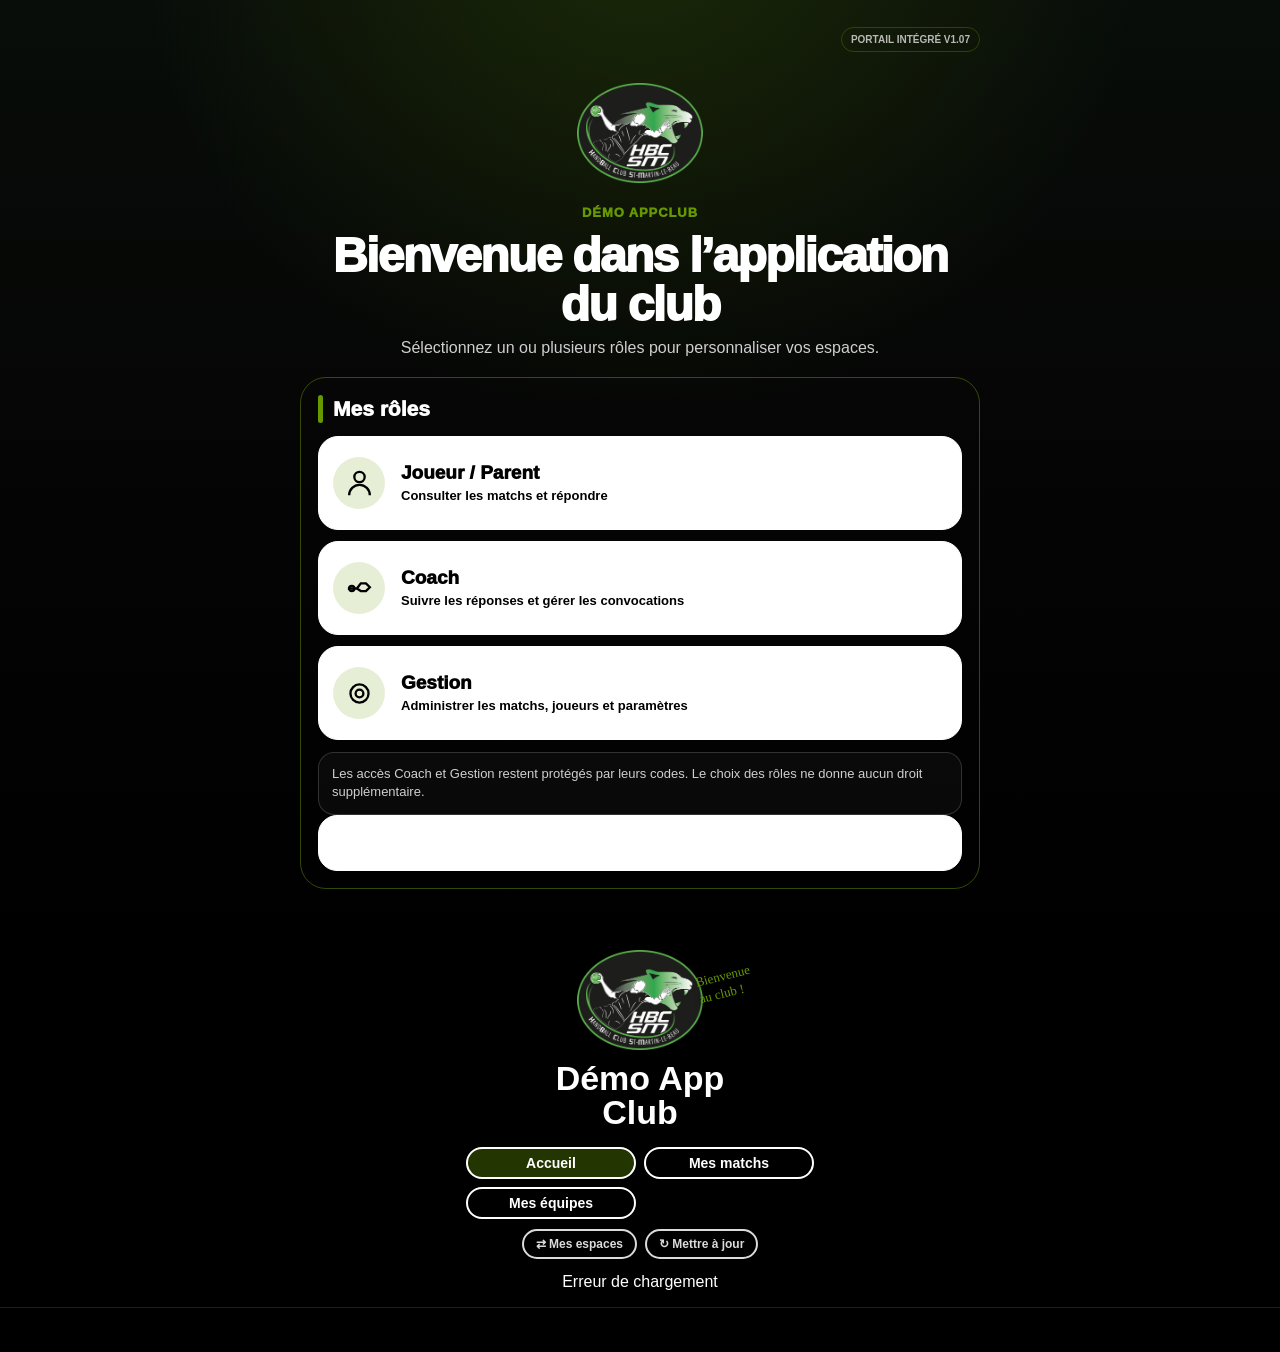
==== commit 9fc63bda: "Add files via upload" ====
--- a/index.html
+++ b/index.html
@@ -1,5 +1,5 @@
 <!DOCTYPE html>
-<!-- Démo App Club V62.73 - Joueurs - portail unique ajouté sur base source stricte -->
+<!-- Démo App Club V62.74 - Joueurs - portail unique intégré à l’index -->
 
 <html lang="fr">
 <head>
@@ -13,7 +13,7 @@
   <meta name="viewport" content="width=device-width, initial-scale=1.0, viewport-fit=cover" />
   <title>Démo App Club</title>
   <meta name="theme-color" content="#1f4e79" />
-  <meta name="app-version" content="V62.73-JOUEURS-PORTAIL-SOURCE-STRICTE" />
+  <meta name="app-version" content="V62.74-JOUEURS-PORTAIL-INTEGRE" />
   <style>
     :root{
       --bg:#050505;
@@ -1934,45 +1934,6 @@
 }
 .club-event-card{
   padding:14px!important;
-}
-
-
-/* V1.06 — Boutons Mes espaces / Mettre à jour strictement identiques.
-   Même élément HTML, même largeur, même hauteur et même contour. */
-.header-mini-actions{
-  display:grid!important;
-  grid-template-columns:repeat(2,minmax(0,170px))!important;
-  justify-content:center!important;
-  gap:8px!important;
-  margin-top:10px!important;
-}
-.header-mini-actions .mini-update{
-  width:100%!important;
-  min-height:42px!important;
-  height:42px!important;
-  box-sizing:border-box!important;
-  display:inline-flex!important;
-  align-items:center!important;
-  justify-content:center!important;
-  padding:6px 10px!important;
-  border:2px solid var(--accent)!important;
-  border-radius:999px!important;
-  background:rgba(0,0,0,.40)!important;
-  color:var(--text,#ffffff)!important;
-  -webkit-text-fill-color:var(--text,#ffffff)!important;
-  font-size:12px!important;
-  font-weight:900!important;
-  line-height:1!important;
-  opacity:.86!important;
-  white-space:nowrap!important;
-  box-shadow:none!important;
-  touch-action:manipulation;
-  -webkit-tap-highlight-color:transparent;
-}
-.header-mini-actions .mini-update:active{transform:scale(.97)}
-@media(max-width:390px){
-  .header-mini-actions{grid-template-columns:repeat(2,minmax(0,1fr))!important;}
-  .header-mini-actions .mini-update{font-size:11px!important;padding:6px 7px!important;}
 }
 
 </style>
@@ -3295,8 +3256,163 @@
 }
 </style>
 
+
+<style id="unified_role_portal_css">
+/* Portail unique intégré à l’application Joueurs.
+   Aucun changement du fond, du contour SVG ou de la safe area de la source. */
+#unifiedRolePortal{
+  position:fixed;
+  inset:0;
+  z-index:1000000;
+  display:none;
+  overflow:auto;
+  overscroll-behavior:contain;
+  background:#000;
+  color:var(--text,#fff);
+  font-family:-apple-system,BlinkMacSystemFont,"Segoe UI",Roboto,Arial,sans-serif;
+  -webkit-overflow-scrolling:touch;
+}
+#unifiedRolePortal.is-open{display:block}
+#unifiedRolePortal *{box-sizing:border-box}
+.urp-shell{
+  min-height:100%;
+  background:
+    radial-gradient(circle at 50% -8%,rgba(var(--accent-rgb,78,138,71),.20),transparent 42%),
+    linear-gradient(180deg,#080d09 0%,var(--bg,#050505) 48%,#000 100%);
+  padding:18px 16px calc(28px + env(safe-area-inset-bottom));
+}
+.urp-inner{width:min(100%,680px);margin:0 auto}
+.urp-topbar{display:flex;justify-content:space-between;align-items:center;min-height:42px;margin-bottom:6px}
+.urp-back{
+  border:2px solid var(--accent,#4e8a47);
+  background:rgba(0,0,0,.40);
+  color:var(--text,#fff);
+  border-radius:999px;
+  min-height:42px;
+  padding:7px 13px;
+  font-weight:900;
+  font-size:14px;
+}
+.urp-version{font-size:10px;font-weight:850;opacity:.70;border:1px solid rgba(var(--accent-rgb,78,138,71),.48);border-radius:999px;padding:6px 9px}
+.urp-hero{text-align:center;padding:4px 16px 18px}
+.urp-logo{width:126px;height:126px;object-fit:contain;display:block;margin:0 auto 9px}
+.urp-club{margin:0;color:var(--accent,#4e8a47);font-size:13px;font-weight:950;letter-spacing:.07em;text-transform:uppercase}
+.urp-title{margin:12px 0 7px;font-size:clamp(30px,8.5vw,48px);line-height:1.02;font-weight:950;letter-spacing:-.035em}
+.urp-subtitle{margin:0 auto;color:var(--muted,#cfcfcf);font-size:16px;line-height:1.4;max-width:520px}
+.urp-panel{
+  background:linear-gradient(180deg,rgba(14,18,15,.94),rgba(4,6,5,.90));
+  border:1px solid rgba(var(--accent-rgb,78,138,71),.48);
+  border-radius:26px;
+  padding:17px;
+  margin-bottom:15px;
+}
+.urp-section-title{display:flex;align-items:center;gap:10px;margin:0 0 13px;font-size:21px;font-weight:950}
+.urp-section-title::before{content:"";width:5px;height:28px;border-radius:999px;background:var(--accent,#4e8a47)}
+.urp-role-list,.urp-space-list{display:grid;gap:11px}
+.urp-role{
+  width:100%;
+  display:grid;
+  grid-template-columns:56px 1fr 38px;
+  gap:12px;
+  align-items:center;
+  text-align:left;
+  border:1.5px solid rgba(255,255,255,.20);
+  background:rgba(22,27,23,.90);
+  color:var(--text,#fff);
+  border-radius:20px;
+  padding:14px;
+  min-height:94px;
+}
+.urp-role.selected{
+  border-color:var(--accent,#4e8a47);
+  background:linear-gradient(110deg,rgba(var(--accent-rgb,78,138,71),.25),rgba(var(--accent-rgb,78,138,71),.08));
+}
+.urp-icon{
+  width:52px;height:52px;border-radius:50%;display:grid;place-items:center;
+  background:rgba(var(--accent-rgb,78,138,71),.16);color:var(--accent,#4e8a47);
+}
+.urp-icon svg{width:31px;height:31px}
+.urp-role-name{font-size:19px;font-weight:950;line-height:1.15;margin-bottom:4px}
+.urp-role-desc{font-size:13px;line-height:1.35;color:var(--muted,#cfcfcf)}
+.urp-check{
+  width:32px;height:32px;border-radius:50%;border:2px solid rgba(255,255,255,.40);
+  display:grid;place-items:center;font-size:20px;font-weight:950;
+}
+.urp-role.selected .urp-check{background:var(--accent,#4e8a47);border-color:var(--accent,#4e8a47)}
+.urp-primary,.urp-outline,.urp-text{
+  width:100%;cursor:pointer;font-weight:950;
+}
+.urp-primary{
+  min-height:56px;border-radius:19px;border:1px solid var(--primary,var(--button-bg,#70a663));
+  background:var(--primary,var(--button-bg,#70a663));color:var(--button-text,#000);
+  font-size:18px;padding:12px 16px;
+}
+.urp-outline{
+  min-height:52px;border-radius:18px;border:1.5px solid var(--accent,#4e8a47);
+  background:rgba(0,0,0,.30);color:var(--text,#fff);font-size:17px;padding:11px 15px;margin-top:10px;
+}
+.urp-text{border:0;background:transparent;color:var(--accent,#4e8a47);font-size:14px;padding:13px 8px}
+.urp-space{
+  display:grid;grid-template-columns:50px 1fr 26px;gap:12px;align-items:center;
+  border:1.5px solid var(--accent,#4e8a47);border-radius:19px;padding:13px;
+  background:linear-gradient(110deg,rgba(var(--accent-rgb,78,138,71),.20),rgba(0,0,0,.20));
+  color:var(--text,#fff);text-decoration:none;min-height:82px;
+}
+.urp-space-title{font-size:18px;font-weight:950;margin-bottom:3px}
+.urp-space-desc{font-size:13px;color:var(--muted,#cfcfcf);line-height:1.3}
+.urp-chevron{font-size:29px;color:var(--accent,#4e8a47);text-align:center}
+.urp-chips{display:flex;gap:8px;flex-wrap:wrap}
+.urp-chip{display:inline-flex;gap:7px;align-items:center;border:1px solid var(--accent,#4e8a47);border-radius:999px;padding:8px 11px;background:rgba(var(--accent-rgb,78,138,71),.12);font-size:13px;font-weight:850}
+.urp-note{margin-top:12px;padding:12px 13px;border:1px solid rgba(255,255,255,.16);border-radius:16px;color:var(--muted,#cfcfcf);font-size:13px;line-height:1.4;background:rgba(255,255,255,.035)}
+body.urp-locked{overflow:hidden!important}
+@media(max-width:390px){
+  .urp-shell{padding-left:12px;padding-right:12px}
+  .urp-role{grid-template-columns:50px 1fr 34px;padding:12px}
+  .urp-icon{width:46px;height:46px}
+  .urp-role-name{font-size:17px}
+}
+</style>
+
 </head>
 <body class="loading player-app">
+
+<div id="unifiedRolePortal" aria-hidden="true">
+  <div class="urp-shell">
+    <div class="urp-inner">
+      <div class="urp-topbar">
+        <button type="button" class="urp-back" id="urpBackBtn" onclick="closeUnifiedRolePortal()">← Retour</button>
+        <span class="urp-version">PORTAIL INTÉGRÉ V1.07</span>
+      </div>
+      <section class="urp-hero">
+        <img class="urp-logo" id="urpLogo" src="logo.png" alt="Logo du club">
+        <p class="urp-club" id="urpClubName">Application du club</p>
+        <h1 class="urp-title" id="urpTitle">Bienvenue dans l’application du club</h1>
+        <p class="urp-subtitle" id="urpSubtitle">Sélectionnez un ou plusieurs rôles pour personnaliser vos espaces.</p>
+      </section>
+
+      <section id="urpSetupView" class="urp-panel" hidden>
+        <h2 class="urp-section-title">Mes rôles</h2>
+        <div class="urp-role-list" id="urpRoleList"></div>
+        <div class="urp-note">Les accès Coach et Gestion restent protégés par leurs codes. Le choix des rôles ne donne aucun droit supplémentaire.</div>
+        <button type="button" class="urp-primary" id="urpContinueBtn">Continuer</button>
+      </section>
+
+      <section id="urpSpacesView" hidden>
+        <div class="urp-panel">
+          <h2 class="urp-section-title">Mes espaces</h2>
+          <div class="urp-chips" id="urpActiveChips"></div>
+        </div>
+        <div class="urp-panel">
+          <h2 class="urp-section-title">Ouvrir un espace</h2>
+          <div class="urp-space-list" id="urpSpaceList"></div>
+          <button type="button" class="urp-outline" id="urpEditBtn">Modifier mes rôles</button>
+          <button type="button" class="urp-text" id="urpResetBtn">Réinitialiser ce téléphone</button>
+        </div>
+      </section>
+    </div>
+  </div>
+</div>
+
 
 <!-- ══ SPLASH SCREEN ══ -->
 <div id="splashScreen" style="
@@ -3397,7 +3513,7 @@
     <!-- Badge version cliquable — haut gauche -->
     <button onclick="openInfoModal()" id="versionBadge" style="
       display:none;
-    ">V62.73 JOUEURS</button>
+    ">V62.74 JOUEURS</button>
     <div class="hero">
       <div style="position:relative;display:inline-block;">
         <div class="hero-logo-btn" role="button" tabindex="0"
@@ -3432,8 +3548,8 @@
         <button id="btn-bureau" class="btn-outline" onclick="setActiveButton('bureau'); showScreen('bureauScreen')">Bureau</button>
         <button id="btn-benevoles" class="btn-outline" onclick="setActiveButton('benevoles'); showScreen('benevolesScreen')">Bénévoles</button>
       </div>
-      <div class="header-mini-actions">
-        <button type="button" id="btn-spaces" class="btn-outline mini-update" onclick="openPortalFromSpace('player')">⇄ Mes espaces</button>
+      <div class="header-mini-actions" style="gap:8px;flex-wrap:wrap;">
+        <button type="button" id="btn-spaces" class="btn-outline mini-update" onclick="openUnifiedRolePortal()">⇄ Mes espaces</button>
         <button id="btn-update" class="btn-outline mini-update" onclick="reloadData()">↻ Mettre à jour</button>
       </div>
       <div id="status" class="status">Chargement…</div>
@@ -8425,12 +8541,12 @@
 <div id="infoModal" class="modal-overlay" onclick="closeInfoModal(event)">
     <div class="modal-card" onclick="event.stopPropagation()">
       <h3 id="versionAppTitle">Application Démo App Club</h3>
-      <div class="modal-line"><span class="modal-label">Version :</span> V62.73 JOUEURS</div>
+      <div class="modal-line"><span class="modal-label">Version :</span> V62.74 JOUEURS</div>
       <div class="modal-line"><span class="modal-label">Date de création :</span> 20/04/2026</div>
       <div class="modal-line"><span class="modal-label">Dernière mise à jour :</span> 10/07/2026</div>
       <div class="modal-line"><span class="modal-label">Modifications :</span></div>
       <ul class="modal-list">
-        <li>V62.73 — Joueurs : la carte Réseaux sociaux affiche Facebook, Instagram, TikTok, YouTube et le site internet uniquement lorsque leurs liens sont renseignés</li>
+        <li>V62.74 — Joueurs : la carte Réseaux sociaux affiche Facebook, Instagram, TikTok, YouTube et le site internet uniquement lorsque leurs liens sont renseignés</li>
         <li>V62.65 — Joueurs : le liseré des cartes en forfait est rouge, comme le badge de forfait</li>
         <li>V62.64 — Joueurs : tous les badges de forfait sont rouges (forfait adverse et forfait du club)</li>
         <li>V62.63 — Joueurs : badges Domicile en bleu et Extérieur en orange, indépendants des couleurs du club</li>
@@ -8626,7 +8742,7 @@
     eventCard.style.setProperty("display", (active && (title || text || imgUrl)) ? "block" : "none", "important");
   }
 
-  // V62.73 — Accueil joueur : tous les supports sociaux pilotés par CONFIG.
+  // V62.74 — Accueil joueur : tous les supports sociaux pilotés par CONFIG.
   // Chaque bouton est affiché uniquement lorsque son URL est réellement renseignée.
   const socialCard = document.getElementById("clubSocialCard");
   const socialTitle = document.getElementById("clubSocialTitle");
@@ -8814,7 +8930,7 @@
 
 
 /* V61.00 - Marqueur de version stabilisee */
-window.CAM_BASKET_VERSION = "V62.73-JOUEURS-PORTAIL-SOURCE-STRICTE";
+window.CAM_BASKET_VERSION = "V62.74-JOUEURS-PORTAIL-INTEGRE";
 
 </script>
 
@@ -9703,11 +9819,131 @@
 </style>
 
 
-<script id="_portal_button_v106_js">
-function openPortalFromSpace(space){
-  try{ localStorage.setItem('demo_app_club_last_space_v1', space || 'player'); }catch(e){}
-  window.location.href = 'portail.html?v=105';
-}
+<script id="unified_role_portal_js">
+(function(){
+  'use strict';
+  const ROLE_KEY='demo_app_club_roles_v1';
+  const LAST_KEY='demo_app_club_last_space_v1';
+  const portal=document.getElementById('unifiedRolePortal');
+  const setup=document.getElementById('urpSetupView');
+  const spaces=document.getElementById('urpSpacesView');
+  const back=document.getElementById('urpBackBtn');
+  const roleList=document.getElementById('urpRoleList');
+  const chips=document.getElementById('urpActiveChips');
+  const spaceList=document.getElementById('urpSpaceList');
+  const defs={
+    player:{label:'Joueur / Parent',desc:'Consulter les matchs et répondre',url:null,icon:'<svg viewBox="0 0 24 24" fill="none" stroke="currentColor" stroke-width="1.8"><path d="M20 21a8 8 0 0 0-16 0"/><circle cx="12" cy="7" r="4"/></svg>'},
+    coach:{label:'Coach',desc:'Suivre les réponses et gérer les convocations',url:'coach.html',icon:'<svg viewBox="0 0 24 24" fill="none" stroke="currentColor" stroke-width="1.8"><path d="M3 12h7l3-4h4l3 3-3 3h-4l-3-2H3z"/><circle cx="6" cy="12" r="2"/></svg>'},
+    gestion:{label:'Gestion',desc:'Administrer les matchs, joueurs et paramètres',url:'gestion.html',icon:'<svg viewBox="0 0 24 24" fill="none" stroke="currentColor" stroke-width="1.8"><circle cx="12" cy="12" r="3"/><path d="M19 12a7 7 0 1 1-14 0 7 7 0 0 1 14 0z"/></svg>'}
+  };
+  let selected=[];
+  function loadRoles(){
+    try{
+      const raw=JSON.parse(localStorage.getItem(ROLE_KEY)||'[]');
+      return Array.isArray(raw)?raw.filter(x=>defs[x]):[];
+    }catch(e){return []}
+  }
+  function saveRoles(v){
+    try{localStorage.setItem(ROLE_KEY,JSON.stringify(v));}catch(e){}
+  }
+  function setLast(v){
+    try{localStorage.setItem(LAST_KEY,v);}catch(e){}
+  }
+  function getLast(){
+    try{return localStorage.getItem(LAST_KEY)||'player';}catch(e){return 'player'}
+  }
+  function decorate(){
+    const club=document.querySelector('header h1');
+    const logo=document.getElementById('clubLogo') || document.querySelector('.hero img');
+    const subtitle=document.querySelector('header .subtitle, header .app-subtitle');
+    if(club && club.textContent.trim()) document.getElementById('urpClubName').textContent=club.textContent.trim();
+    if(logo && logo.getAttribute('src')) document.getElementById('urpLogo').src=logo.getAttribute('src');
+  }
+  function renderChooser(){
+    roleList.innerHTML='';
+    Object.entries(defs).forEach(([key,d])=>{
+      const b=document.createElement('button');
+      b.type='button';
+      b.className='urp-role'+(selected.includes(key)?' selected':'');
+      b.innerHTML='<span class="urp-icon">'+d.icon+'</span><span><div class="urp-role-name">'+d.label+'</div><div class="urp-role-desc">'+d.desc+'</div></span><span class="urp-check">'+(selected.includes(key)?'✓':'')+'</span>';
+      b.onclick=()=>{selected=selected.includes(key)?selected.filter(x=>x!==key):selected.concat(key);renderChooser();};
+      roleList.appendChild(b);
+    });
+  }
+  function openSpace(key){
+    if(!defs[key]) return;
+    setLast(key);
+    if(key==='player'){
+      closeUnifiedRolePortal();
+      history.replaceState(null,'',location.pathname);
+      return;
+    }
+    location.href=defs[key].url;
+  }
+  function renderSpaces(){
+    chips.innerHTML='';
+    spaceList.innerHTML='';
+    selected.forEach(key=>{
+      const d=defs[key];
+      const chip=document.createElement('span');
+      chip.className='urp-chip';
+      chip.textContent=d.label+' ✓';
+      chips.appendChild(chip);
+      const a=document.createElement('button');
+      a.type='button';
+      a.className='urp-space';
+      a.innerHTML='<span class="urp-icon">'+d.icon+'</span><span><div class="urp-space-title">Espace '+d.label+'</div><div class="urp-space-desc">'+d.desc+'</div></span><span class="urp-chevron">›</span>';
+      a.onclick=()=>openSpace(key);
+      spaceList.appendChild(a);
+    });
+  }
+  function showSetup(){
+    selected=loadRoles();
+    setup.hidden=false; spaces.hidden=true;
+    renderChooser();
+  }
+  function showSpaces(){
+    selected=loadRoles();
+    if(!selected.length){showSetup();return;}
+    setup.hidden=true; spaces.hidden=false;
+    renderSpaces();
+  }
+  window.openUnifiedRolePortal=function(mode){
+    decorate();
+    portal.classList.add('is-open');
+    portal.setAttribute('aria-hidden','false');
+    document.body.classList.add('urp-locked');
+    back.style.visibility=(mode==='first')?'hidden':'visible';
+    if(mode==='edit' || !loadRoles().length) showSetup(); else showSpaces();
+  };
+  window.closeUnifiedRolePortal=function(){
+    portal.classList.remove('is-open');
+    portal.setAttribute('aria-hidden','true');
+    document.body.classList.remove('urp-locked');
+  };
+  document.getElementById('urpContinueBtn').onclick=()=>{
+    if(!selected.length) return;
+    saveRoles(selected);
+    if(selected.length===1){openSpace(selected[0]);}
+    else{showSpaces();}
+  };
+  document.getElementById('urpEditBtn').onclick=showSetup;
+  document.getElementById('urpResetBtn').onclick=()=>{
+    try{localStorage.removeItem(ROLE_KEY);localStorage.removeItem(LAST_KEY);}catch(e){}
+    selected=[];showSetup();
+  };
+  document.addEventListener('DOMContentLoaded',()=>{
+    const params=new URLSearchParams(location.search);
+    const force=params.get('spaces')==='1';
+    const roles=loadRoles();
+    if(force){openUnifiedRolePortal('spaces');return;}
+    if(!roles.length){openUnifiedRolePortal('first');return;}
+    const last=getLast();
+    if(last==='coach' && roles.includes('coach')){location.replace('coach.html');return;}
+    if(last==='gestion' && roles.includes('gestion')){location.replace('gestion.html');return;}
+  });
+})();
 </script>
+
 </body>
 </html>
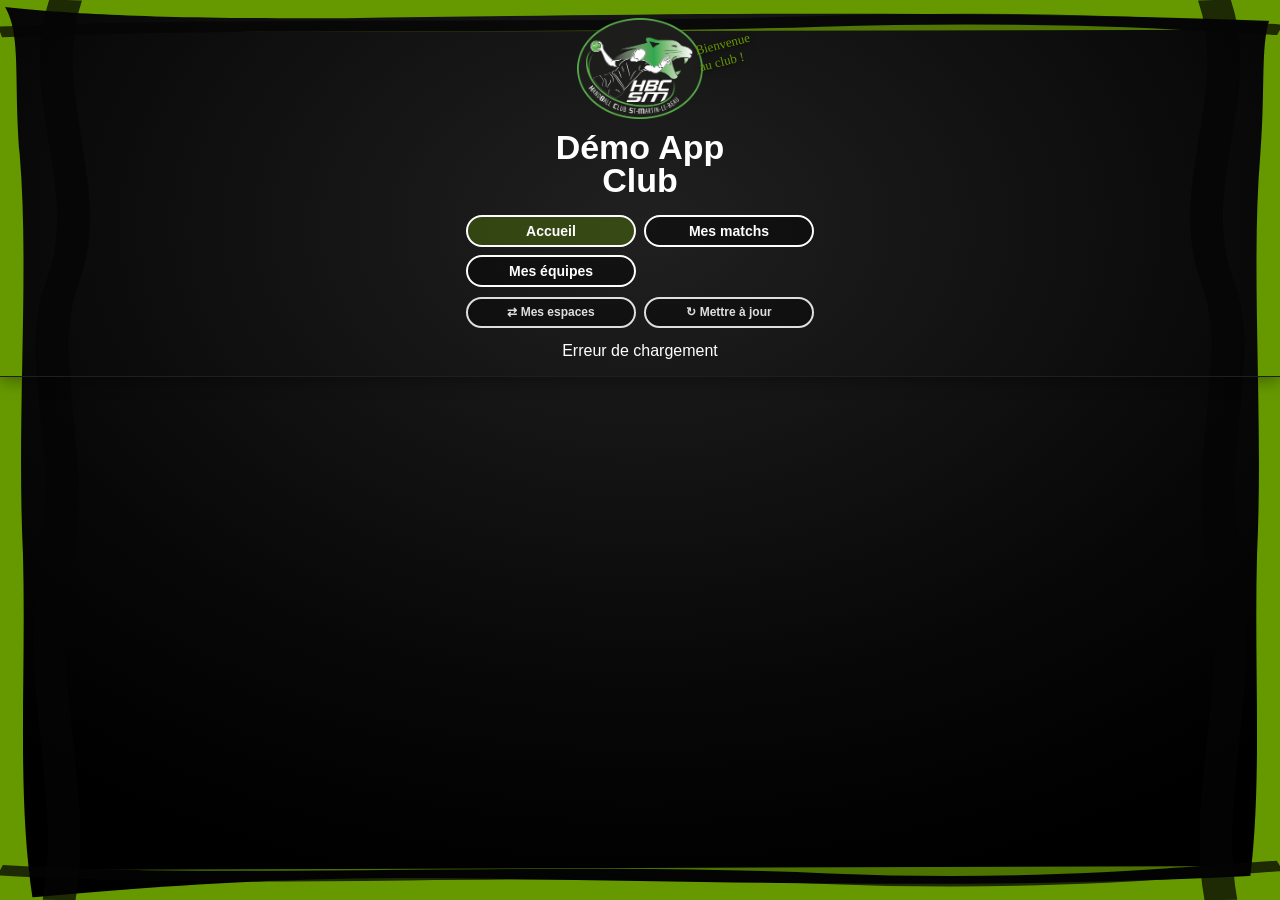
==== commit f5836606: "Add files via upload" ====
--- a/index.html
+++ b/index.html
@@ -1,5 +1,5 @@
 <!DOCTYPE html>
-<!-- Démo App Club V62.74 - Joueurs - portail unique intégré à l’index -->
+<!-- Démo App Club V62.67 - Joueurs - portail séparé et bouton Mes espaces -->
 
 <html lang="fr">
 <head>
@@ -13,7 +13,7 @@
   <meta name="viewport" content="width=device-width, initial-scale=1.0, viewport-fit=cover" />
   <title>Démo App Club</title>
   <meta name="theme-color" content="#1f4e79" />
-  <meta name="app-version" content="V62.74-JOUEURS-PORTAIL-INTEGRE" />
+  <meta name="app-version" content="V62.67-JOUEURS-PORTAIL-MES-ESPACES" />
   <style>
     :root{
       --bg:#050505;
@@ -3257,162 +3257,40 @@
 </style>
 
 
-<style id="unified_role_portal_css">
-/* Portail unique intégré à l’application Joueurs.
-   Aucun changement du fond, du contour SVG ou de la safe area de la source. */
-#unifiedRolePortal{
-  position:fixed;
-  inset:0;
-  z-index:1000000;
-  display:none;
-  overflow:auto;
-  overscroll-behavior:contain;
-  background:#000;
-  color:var(--text,#fff);
-  font-family:-apple-system,BlinkMacSystemFont,"Segoe UI",Roboto,Arial,sans-serif;
-  -webkit-overflow-scrolling:touch;
-}
-#unifiedRolePortal.is-open{display:block}
-#unifiedRolePortal *{box-sizing:border-box}
-.urp-shell{
-  min-height:100%;
-  background:
-    radial-gradient(circle at 50% -8%,rgba(var(--accent-rgb,78,138,71),.20),transparent 42%),
-    linear-gradient(180deg,#080d09 0%,var(--bg,#050505) 48%,#000 100%);
-  padding:18px 16px calc(28px + env(safe-area-inset-bottom));
-}
-.urp-inner{width:min(100%,680px);margin:0 auto}
-.urp-topbar{display:flex;justify-content:space-between;align-items:center;min-height:42px;margin-bottom:6px}
-.urp-back{
-  border:2px solid var(--accent,#4e8a47);
-  background:rgba(0,0,0,.40);
-  color:var(--text,#fff);
-  border-radius:999px;
-  min-height:42px;
-  padding:7px 13px;
-  font-weight:900;
-  font-size:14px;
-}
-.urp-version{font-size:10px;font-weight:850;opacity:.70;border:1px solid rgba(var(--accent-rgb,78,138,71),.48);border-radius:999px;padding:6px 9px}
-.urp-hero{text-align:center;padding:4px 16px 18px}
-.urp-logo{width:126px;height:126px;object-fit:contain;display:block;margin:0 auto 9px}
-.urp-club{margin:0;color:var(--accent,#4e8a47);font-size:13px;font-weight:950;letter-spacing:.07em;text-transform:uppercase}
-.urp-title{margin:12px 0 7px;font-size:clamp(30px,8.5vw,48px);line-height:1.02;font-weight:950;letter-spacing:-.035em}
-.urp-subtitle{margin:0 auto;color:var(--muted,#cfcfcf);font-size:16px;line-height:1.4;max-width:520px}
-.urp-panel{
-  background:linear-gradient(180deg,rgba(14,18,15,.94),rgba(4,6,5,.90));
-  border:1px solid rgba(var(--accent-rgb,78,138,71),.48);
-  border-radius:26px;
-  padding:17px;
-  margin-bottom:15px;
-}
-.urp-section-title{display:flex;align-items:center;gap:10px;margin:0 0 13px;font-size:21px;font-weight:950}
-.urp-section-title::before{content:"";width:5px;height:28px;border-radius:999px;background:var(--accent,#4e8a47)}
-.urp-role-list,.urp-space-list{display:grid;gap:11px}
-.urp-role{
-  width:100%;
-  display:grid;
-  grid-template-columns:56px 1fr 38px;
-  gap:12px;
-  align-items:center;
-  text-align:left;
-  border:1.5px solid rgba(255,255,255,.20);
-  background:rgba(22,27,23,.90);
-  color:var(--text,#fff);
-  border-radius:20px;
-  padding:14px;
-  min-height:94px;
-}
-.urp-role.selected{
-  border-color:var(--accent,#4e8a47);
-  background:linear-gradient(110deg,rgba(var(--accent-rgb,78,138,71),.25),rgba(var(--accent-rgb,78,138,71),.08));
-}
-.urp-icon{
-  width:52px;height:52px;border-radius:50%;display:grid;place-items:center;
-  background:rgba(var(--accent-rgb,78,138,71),.16);color:var(--accent,#4e8a47);
-}
-.urp-icon svg{width:31px;height:31px}
-.urp-role-name{font-size:19px;font-weight:950;line-height:1.15;margin-bottom:4px}
-.urp-role-desc{font-size:13px;line-height:1.35;color:var(--muted,#cfcfcf)}
-.urp-check{
-  width:32px;height:32px;border-radius:50%;border:2px solid rgba(255,255,255,.40);
-  display:grid;place-items:center;font-size:20px;font-weight:950;
-}
-.urp-role.selected .urp-check{background:var(--accent,#4e8a47);border-color:var(--accent,#4e8a47)}
-.urp-primary,.urp-outline,.urp-text{
-  width:100%;cursor:pointer;font-weight:950;
-}
-.urp-primary{
-  min-height:56px;border-radius:19px;border:1px solid var(--primary,var(--button-bg,#70a663));
-  background:var(--primary,var(--button-bg,#70a663));color:var(--button-text,#000);
-  font-size:18px;padding:12px 16px;
-}
-.urp-outline{
-  min-height:52px;border-radius:18px;border:1.5px solid var(--accent,#4e8a47);
-  background:rgba(0,0,0,.30);color:var(--text,#fff);font-size:17px;padding:11px 15px;margin-top:10px;
-}
-.urp-text{border:0;background:transparent;color:var(--accent,#4e8a47);font-size:14px;padding:13px 8px}
-.urp-space{
-  display:grid;grid-template-columns:50px 1fr 26px;gap:12px;align-items:center;
-  border:1.5px solid var(--accent,#4e8a47);border-radius:19px;padding:13px;
-  background:linear-gradient(110deg,rgba(var(--accent-rgb,78,138,71),.20),rgba(0,0,0,.20));
-  color:var(--text,#fff);text-decoration:none;min-height:82px;
-}
-.urp-space-title{font-size:18px;font-weight:950;margin-bottom:3px}
-.urp-space-desc{font-size:13px;color:var(--muted,#cfcfcf);line-height:1.3}
-.urp-chevron{font-size:29px;color:var(--accent,#4e8a47);text-align:center}
-.urp-chips{display:flex;gap:8px;flex-wrap:wrap}
-.urp-chip{display:inline-flex;gap:7px;align-items:center;border:1px solid var(--accent,#4e8a47);border-radius:999px;padding:8px 11px;background:rgba(var(--accent-rgb,78,138,71),.12);font-size:13px;font-weight:850}
-.urp-note{margin-top:12px;padding:12px 13px;border:1px solid rgba(255,255,255,.16);border-radius:16px;color:var(--muted,#cfcfcf);font-size:13px;line-height:1.4;background:rgba(255,255,255,.035)}
-body.urp-locked{overflow:hidden!important}
-@media(max-width:390px){
-  .urp-shell{padding-left:12px;padding-right:12px}
-  .urp-role{grid-template-columns:50px 1fr 34px;padding:12px}
-  .urp-icon{width:46px;height:46px}
-  .urp-role-name{font-size:17px}
+<style id="_portal_source_clean_nav_css">
+/* Portail V1.09 — ajout minimal sur base source : aucune modification du contour ni des modules. */
+header .header-mini-actions.portal-mini-actions{
+  display:grid!important;
+  grid-template-columns:repeat(2,minmax(0,170px))!important;
+  justify-content:center!important;
+  gap:8px!important;
+  margin-top:10px!important;
+}
+html body header .header-mini-actions.portal-mini-actions button#btn-spaces,
+html body header .header-mini-actions.portal-mini-actions button#btn-update{
+  width:100%!important;
+  min-width:0!important;
+  min-height:auto!important;
+  padding:6px 10px!important;
+  border-radius:999px!important;
+  font-size:12px!important;
+  line-height:1.2!important;
+  opacity:.86!important;
+  background:rgba(0,0,0,.40)!important;
+  color:var(--text,var(--app-text,#ffffff))!important;
+  -webkit-text-fill-color:var(--text,var(--app-text,#ffffff))!important;
+  border:2px solid var(--accent,var(--app-secondary,#5A189A))!important;
+  box-shadow:none!important;
+  touch-action:manipulation!important;
+}
+@media(max-width:380px){
+  header .header-mini-actions.portal-mini-actions{gap:6px!important;grid-template-columns:repeat(2,minmax(0,155px))!important}
+  html body header .header-mini-actions.portal-mini-actions button#btn-spaces,
+  html body header .header-mini-actions.portal-mini-actions button#btn-update{font-size:11px!important;padding:6px 7px!important}
 }
 </style>
-
 </head>
 <body class="loading player-app">
-
-<div id="unifiedRolePortal" aria-hidden="true">
-  <div class="urp-shell">
-    <div class="urp-inner">
-      <div class="urp-topbar">
-        <button type="button" class="urp-back" id="urpBackBtn" onclick="closeUnifiedRolePortal()">← Retour</button>
-        <span class="urp-version">PORTAIL INTÉGRÉ V1.07</span>
-      </div>
-      <section class="urp-hero">
-        <img class="urp-logo" id="urpLogo" src="logo.png" alt="Logo du club">
-        <p class="urp-club" id="urpClubName">Application du club</p>
-        <h1 class="urp-title" id="urpTitle">Bienvenue dans l’application du club</h1>
-        <p class="urp-subtitle" id="urpSubtitle">Sélectionnez un ou plusieurs rôles pour personnaliser vos espaces.</p>
-      </section>
-
-      <section id="urpSetupView" class="urp-panel" hidden>
-        <h2 class="urp-section-title">Mes rôles</h2>
-        <div class="urp-role-list" id="urpRoleList"></div>
-        <div class="urp-note">Les accès Coach et Gestion restent protégés par leurs codes. Le choix des rôles ne donne aucun droit supplémentaire.</div>
-        <button type="button" class="urp-primary" id="urpContinueBtn">Continuer</button>
-      </section>
-
-      <section id="urpSpacesView" hidden>
-        <div class="urp-panel">
-          <h2 class="urp-section-title">Mes espaces</h2>
-          <div class="urp-chips" id="urpActiveChips"></div>
-        </div>
-        <div class="urp-panel">
-          <h2 class="urp-section-title">Ouvrir un espace</h2>
-          <div class="urp-space-list" id="urpSpaceList"></div>
-          <button type="button" class="urp-outline" id="urpEditBtn">Modifier mes rôles</button>
-          <button type="button" class="urp-text" id="urpResetBtn">Réinitialiser ce téléphone</button>
-        </div>
-      </section>
-    </div>
-  </div>
-</div>
-
 
 <!-- ══ SPLASH SCREEN ══ -->
 <div id="splashScreen" style="
@@ -3513,7 +3391,7 @@
     <!-- Badge version cliquable — haut gauche -->
     <button onclick="openInfoModal()" id="versionBadge" style="
       display:none;
-    ">V62.74 JOUEURS</button>
+    ">V62.67 JOUEURS</button>
     <div class="hero">
       <div style="position:relative;display:inline-block;">
         <div class="hero-logo-btn" role="button" tabindex="0"
@@ -3548,10 +3426,7 @@
         <button id="btn-bureau" class="btn-outline" onclick="setActiveButton('bureau'); showScreen('bureauScreen')">Bureau</button>
         <button id="btn-benevoles" class="btn-outline" onclick="setActiveButton('benevoles'); showScreen('benevolesScreen')">Bénévoles</button>
       </div>
-      <div class="header-mini-actions" style="gap:8px;flex-wrap:wrap;">
-        <button type="button" id="btn-spaces" class="btn-outline mini-update" onclick="openUnifiedRolePortal()">⇄ Mes espaces</button>
-        <button id="btn-update" class="btn-outline mini-update" onclick="reloadData()">↻ Mettre à jour</button>
-      </div>
+      <div class="header-mini-actions portal-mini-actions"><button id="btn-spaces" type="button" class="btn-outline mini-update" onclick="openClubPortal()">⇄ Mes espaces</button><button id="btn-update" type="button" class="btn-outline mini-update" onclick="reloadData()">↻ Mettre à jour</button></div>
       <div id="status" class="status">Chargement…</div>
     </div>
   </header>
@@ -8541,12 +8416,13 @@
 <div id="infoModal" class="modal-overlay" onclick="closeInfoModal(event)">
     <div class="modal-card" onclick="event.stopPropagation()">
       <h3 id="versionAppTitle">Application Démo App Club</h3>
-      <div class="modal-line"><span class="modal-label">Version :</span> V62.74 JOUEURS</div>
+      <div class="modal-line"><span class="modal-label">Version :</span> V62.67 JOUEURS</div>
       <div class="modal-line"><span class="modal-label">Date de création :</span> 20/04/2026</div>
       <div class="modal-line"><span class="modal-label">Dernière mise à jour :</span> 10/07/2026</div>
       <div class="modal-line"><span class="modal-label">Modifications :</span></div>
       <ul class="modal-list">
-        <li>V62.74 — Joueurs : la carte Réseaux sociaux affiche Facebook, Instagram, TikTok, YouTube et le site internet uniquement lorsque leurs liens sont renseignés</li>
+        <li>V62.67 — Joueurs : ajout du bouton Mes espaces à côté de Mettre à jour, sans modifier les modules existants</li>
+        <li>V62.66 — Joueurs : la carte Réseaux sociaux affiche Facebook, Instagram, TikTok, YouTube et le site internet uniquement lorsque leurs liens sont renseignés</li>
         <li>V62.65 — Joueurs : le liseré des cartes en forfait est rouge, comme le badge de forfait</li>
         <li>V62.64 — Joueurs : tous les badges de forfait sont rouges (forfait adverse et forfait du club)</li>
         <li>V62.63 — Joueurs : badges Domicile en bleu et Extérieur en orange, indépendants des couleurs du club</li>
@@ -8742,7 +8618,7 @@
     eventCard.style.setProperty("display", (active && (title || text || imgUrl)) ? "block" : "none", "important");
   }
 
-  // V62.74 — Accueil joueur : tous les supports sociaux pilotés par CONFIG.
+  // V62.66 — Accueil joueur : tous les supports sociaux pilotés par CONFIG.
   // Chaque bouton est affiché uniquement lorsque son URL est réellement renseignée.
   const socialCard = document.getElementById("clubSocialCard");
   const socialTitle = document.getElementById("clubSocialTitle");
@@ -8930,7 +8806,7 @@
 
 
 /* V61.00 - Marqueur de version stabilisee */
-window.CAM_BASKET_VERSION = "V62.74-JOUEURS-PORTAIL-INTEGRE";
+window.CAM_BASKET_VERSION = "V62.67-JOUEURS-PORTAIL-MES-ESPACES";
 
 </script>
 
@@ -9819,131 +9695,16 @@
 </style>
 
 
-<script id="unified_role_portal_js">
-(function(){
-  'use strict';
-  const ROLE_KEY='demo_app_club_roles_v1';
-  const LAST_KEY='demo_app_club_last_space_v1';
-  const portal=document.getElementById('unifiedRolePortal');
-  const setup=document.getElementById('urpSetupView');
-  const spaces=document.getElementById('urpSpacesView');
-  const back=document.getElementById('urpBackBtn');
-  const roleList=document.getElementById('urpRoleList');
-  const chips=document.getElementById('urpActiveChips');
-  const spaceList=document.getElementById('urpSpaceList');
-  const defs={
-    player:{label:'Joueur / Parent',desc:'Consulter les matchs et répondre',url:null,icon:'<svg viewBox="0 0 24 24" fill="none" stroke="currentColor" stroke-width="1.8"><path d="M20 21a8 8 0 0 0-16 0"/><circle cx="12" cy="7" r="4"/></svg>'},
-    coach:{label:'Coach',desc:'Suivre les réponses et gérer les convocations',url:'coach.html',icon:'<svg viewBox="0 0 24 24" fill="none" stroke="currentColor" stroke-width="1.8"><path d="M3 12h7l3-4h4l3 3-3 3h-4l-3-2H3z"/><circle cx="6" cy="12" r="2"/></svg>'},
-    gestion:{label:'Gestion',desc:'Administrer les matchs, joueurs et paramètres',url:'gestion.html',icon:'<svg viewBox="0 0 24 24" fill="none" stroke="currentColor" stroke-width="1.8"><circle cx="12" cy="12" r="3"/><path d="M19 12a7 7 0 1 1-14 0 7 7 0 0 1 14 0z"/></svg>'}
-  };
-  let selected=[];
-  function loadRoles(){
-    try{
-      const raw=JSON.parse(localStorage.getItem(ROLE_KEY)||'[]');
-      return Array.isArray(raw)?raw.filter(x=>defs[x]):[];
-    }catch(e){return []}
-  }
-  function saveRoles(v){
-    try{localStorage.setItem(ROLE_KEY,JSON.stringify(v));}catch(e){}
-  }
-  function setLast(v){
-    try{localStorage.setItem(LAST_KEY,v);}catch(e){}
-  }
-  function getLast(){
-    try{return localStorage.getItem(LAST_KEY)||'player';}catch(e){return 'player'}
-  }
-  function decorate(){
-    const club=document.querySelector('header h1');
-    const logo=document.getElementById('clubLogo') || document.querySelector('.hero img');
-    const subtitle=document.querySelector('header .subtitle, header .app-subtitle');
-    if(club && club.textContent.trim()) document.getElementById('urpClubName').textContent=club.textContent.trim();
-    if(logo && logo.getAttribute('src')) document.getElementById('urpLogo').src=logo.getAttribute('src');
-  }
-  function renderChooser(){
-    roleList.innerHTML='';
-    Object.entries(defs).forEach(([key,d])=>{
-      const b=document.createElement('button');
-      b.type='button';
-      b.className='urp-role'+(selected.includes(key)?' selected':'');
-      b.innerHTML='<span class="urp-icon">'+d.icon+'</span><span><div class="urp-role-name">'+d.label+'</div><div class="urp-role-desc">'+d.desc+'</div></span><span class="urp-check">'+(selected.includes(key)?'✓':'')+'</span>';
-      b.onclick=()=>{selected=selected.includes(key)?selected.filter(x=>x!==key):selected.concat(key);renderChooser();};
-      roleList.appendChild(b);
-    });
-  }
-  function openSpace(key){
-    if(!defs[key]) return;
-    setLast(key);
-    if(key==='player'){
-      closeUnifiedRolePortal();
-      history.replaceState(null,'',location.pathname);
-      return;
-    }
-    location.href=defs[key].url;
-  }
-  function renderSpaces(){
-    chips.innerHTML='';
-    spaceList.innerHTML='';
-    selected.forEach(key=>{
-      const d=defs[key];
-      const chip=document.createElement('span');
-      chip.className='urp-chip';
-      chip.textContent=d.label+' ✓';
-      chips.appendChild(chip);
-      const a=document.createElement('button');
-      a.type='button';
-      a.className='urp-space';
-      a.innerHTML='<span class="urp-icon">'+d.icon+'</span><span><div class="urp-space-title">Espace '+d.label+'</div><div class="urp-space-desc">'+d.desc+'</div></span><span class="urp-chevron">›</span>';
-      a.onclick=()=>openSpace(key);
-      spaceList.appendChild(a);
-    });
-  }
-  function showSetup(){
-    selected=loadRoles();
-    setup.hidden=false; spaces.hidden=true;
-    renderChooser();
-  }
-  function showSpaces(){
-    selected=loadRoles();
-    if(!selected.length){showSetup();return;}
-    setup.hidden=true; spaces.hidden=false;
-    renderSpaces();
-  }
-  window.openUnifiedRolePortal=function(mode){
-    decorate();
-    portal.classList.add('is-open');
-    portal.setAttribute('aria-hidden','false');
-    document.body.classList.add('urp-locked');
-    back.style.visibility=(mode==='first')?'hidden':'visible';
-    if(mode==='edit' || !loadRoles().length) showSetup(); else showSpaces();
-  };
-  window.closeUnifiedRolePortal=function(){
-    portal.classList.remove('is-open');
-    portal.setAttribute('aria-hidden','true');
-    document.body.classList.remove('urp-locked');
-  };
-  document.getElementById('urpContinueBtn').onclick=()=>{
-    if(!selected.length) return;
-    saveRoles(selected);
-    if(selected.length===1){openSpace(selected[0]);}
-    else{showSpaces();}
-  };
-  document.getElementById('urpEditBtn').onclick=showSetup;
-  document.getElementById('urpResetBtn').onclick=()=>{
-    try{localStorage.removeItem(ROLE_KEY);localStorage.removeItem(LAST_KEY);}catch(e){}
-    selected=[];showSetup();
-  };
-  document.addEventListener('DOMContentLoaded',()=>{
-    const params=new URLSearchParams(location.search);
-    const force=params.get('spaces')==='1';
-    const roles=loadRoles();
-    if(force){openUnifiedRolePortal('spaces');return;}
-    if(!roles.length){openUnifiedRolePortal('first');return;}
-    const last=getLast();
-    if(last==='coach' && roles.includes('coach')){location.replace('coach.html');return;}
-    if(last==='gestion' && roles.includes('gestion')){location.replace('gestion.html');return;}
-  });
-})();
+<script id="_portal_source_clean_nav_js">
+function openClubPortal(){
+  try{
+    var url=new URL('portail.html',window.location.href);
+    url.searchParams.set('t',Date.now());
+    window.location.assign(url.href);
+  }catch(e){
+    window.location.href='portail.html?t='+Date.now();
+  }
+}
 </script>
-
 </body>
 </html>
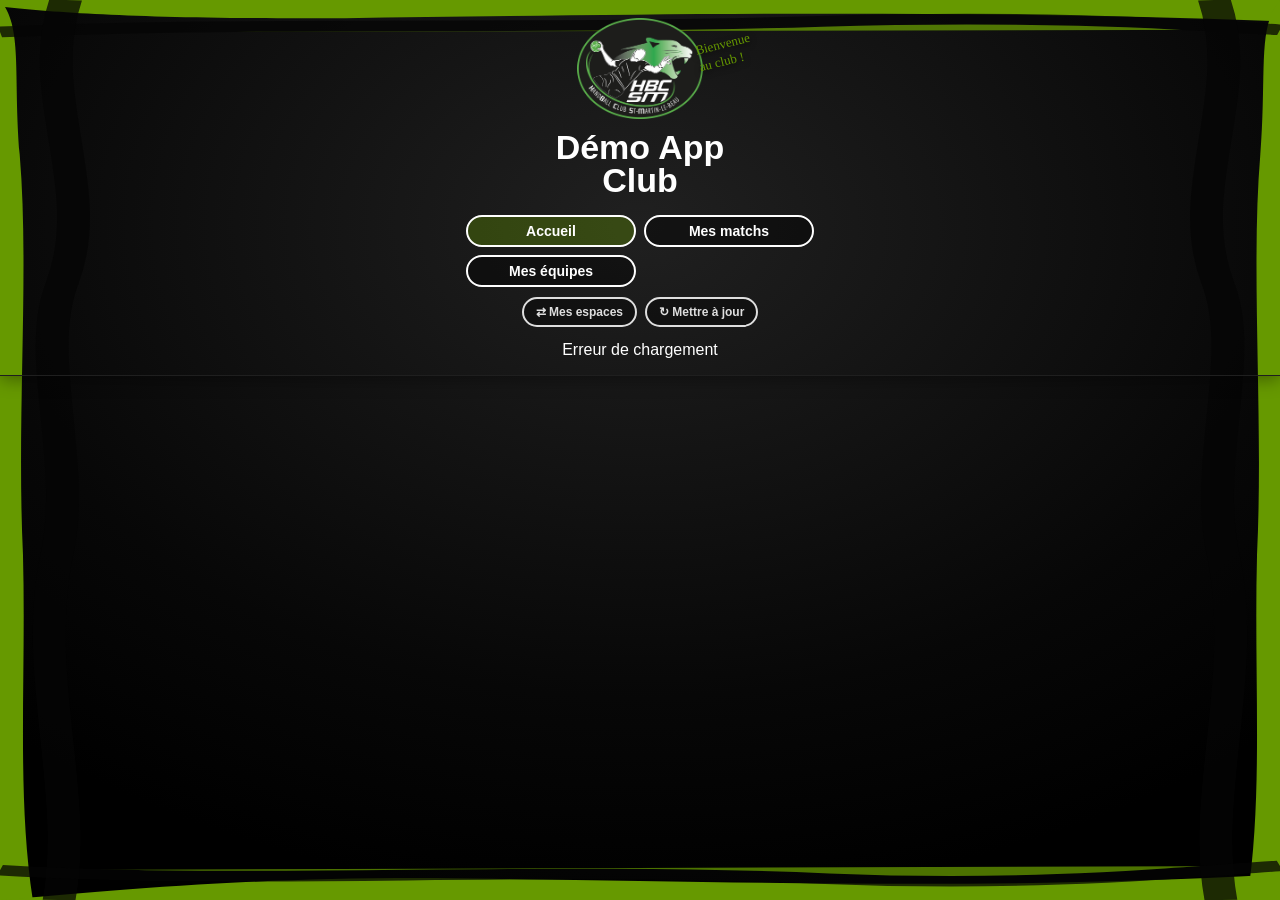
==== commit d88e1ca8: "Add files via upload" ====
--- a/index.html
+++ b/index.html
@@ -1,5 +1,5 @@
 <!DOCTYPE html>
-<!-- Démo App Club V62.67 - Joueurs - portail séparé et bouton Mes espaces -->
+<!-- Démo App Club V62.67 - Joueurs - portail séparé, base source conservée -->
 
 <html lang="fr">
 <head>
@@ -13,7 +13,7 @@
   <meta name="viewport" content="width=device-width, initial-scale=1.0, viewport-fit=cover" />
   <title>Démo App Club</title>
   <meta name="theme-color" content="#1f4e79" />
-  <meta name="app-version" content="V62.67-JOUEURS-PORTAIL-MES-ESPACES" />
+  <meta name="app-version" content="V62.67-JOUEURS-PORTAIL-SOURCE-INTEGRALE" />
   <style>
     :root{
       --bg:#050505;
@@ -3257,37 +3257,9 @@
 </style>
 
 
-<style id="_portal_source_clean_nav_css">
-/* Portail V1.09 — ajout minimal sur base source : aucune modification du contour ni des modules. */
-header .header-mini-actions.portal-mini-actions{
-  display:grid!important;
-  grid-template-columns:repeat(2,minmax(0,170px))!important;
-  justify-content:center!important;
-  gap:8px!important;
-  margin-top:10px!important;
-}
-html body header .header-mini-actions.portal-mini-actions button#btn-spaces,
-html body header .header-mini-actions.portal-mini-actions button#btn-update{
-  width:100%!important;
-  min-width:0!important;
-  min-height:auto!important;
-  padding:6px 10px!important;
-  border-radius:999px!important;
-  font-size:12px!important;
-  line-height:1.2!important;
-  opacity:.86!important;
-  background:rgba(0,0,0,.40)!important;
-  color:var(--text,var(--app-text,#ffffff))!important;
-  -webkit-text-fill-color:var(--text,var(--app-text,#ffffff))!important;
-  border:2px solid var(--accent,var(--app-secondary,#5A189A))!important;
-  box-shadow:none!important;
-  touch-action:manipulation!important;
-}
-@media(max-width:380px){
-  header .header-mini-actions.portal-mini-actions{gap:6px!important;grid-template-columns:repeat(2,minmax(0,155px))!important}
-  html body header .header-mini-actions.portal-mini-actions button#btn-spaces,
-  html body header .header-mini-actions.portal-mini-actions button#btn-update{font-size:11px!important;padding:6px 7px!important}
-}
+<style id="portal-source-integral-actions-v1">
+/* Portail V1.11 : même style source pour les deux actions, sans modifier le contour global. */
+.header-mini-actions{gap:8px;flex-wrap:wrap;}
 </style>
 </head>
 <body class="loading player-app">
@@ -3426,7 +3398,7 @@
         <button id="btn-bureau" class="btn-outline" onclick="setActiveButton('bureau'); showScreen('bureauScreen')">Bureau</button>
         <button id="btn-benevoles" class="btn-outline" onclick="setActiveButton('benevoles'); showScreen('benevolesScreen')">Bénévoles</button>
       </div>
-      <div class="header-mini-actions portal-mini-actions"><button id="btn-spaces" type="button" class="btn-outline mini-update" onclick="openClubPortal()">⇄ Mes espaces</button><button id="btn-update" type="button" class="btn-outline mini-update" onclick="reloadData()">↻ Mettre à jour</button></div>
+      <div class="header-mini-actions"><button id="btn-spaces" type="button" class="btn-outline mini-update" onclick="window.location.href='portail.html'">⇄ Mes espaces</button><button id="btn-update" type="button" class="btn-outline mini-update" onclick="reloadData()">↻ Mettre à jour</button></div>
       <div id="status" class="status">Chargement…</div>
     </div>
   </header>
@@ -8421,7 +8393,7 @@
       <div class="modal-line"><span class="modal-label">Dernière mise à jour :</span> 10/07/2026</div>
       <div class="modal-line"><span class="modal-label">Modifications :</span></div>
       <ul class="modal-list">
-        <li>V62.67 — Joueurs : ajout du bouton Mes espaces à côté de Mettre à jour, sans modifier les modules existants</li>
+        <li>V62.67 — Joueurs : ajout du bouton Mes espaces à côté de Mettre à jour, sans modifier la mise en page ni les modules de la source</li>
         <li>V62.66 — Joueurs : la carte Réseaux sociaux affiche Facebook, Instagram, TikTok, YouTube et le site internet uniquement lorsque leurs liens sont renseignés</li>
         <li>V62.65 — Joueurs : le liseré des cartes en forfait est rouge, comme le badge de forfait</li>
         <li>V62.64 — Joueurs : tous les badges de forfait sont rouges (forfait adverse et forfait du club)</li>
@@ -8806,7 +8778,7 @@
 
 
 /* V61.00 - Marqueur de version stabilisee */
-window.CAM_BASKET_VERSION = "V62.67-JOUEURS-PORTAIL-MES-ESPACES";
+window.CAM_BASKET_VERSION = "V62.67-JOUEURS-PORTAIL-SOURCE-INTEGRALE";
 
 </script>
 
@@ -9694,17 +9666,5 @@
 }
 </style>
 
-
-<script id="_portal_source_clean_nav_js">
-function openClubPortal(){
-  try{
-    var url=new URL('portail.html',window.location.href);
-    url.searchParams.set('t',Date.now());
-    window.location.assign(url.href);
-  }catch(e){
-    window.location.href='portail.html?t='+Date.now();
-  }
-}
-</script>
 </body>
 </html>
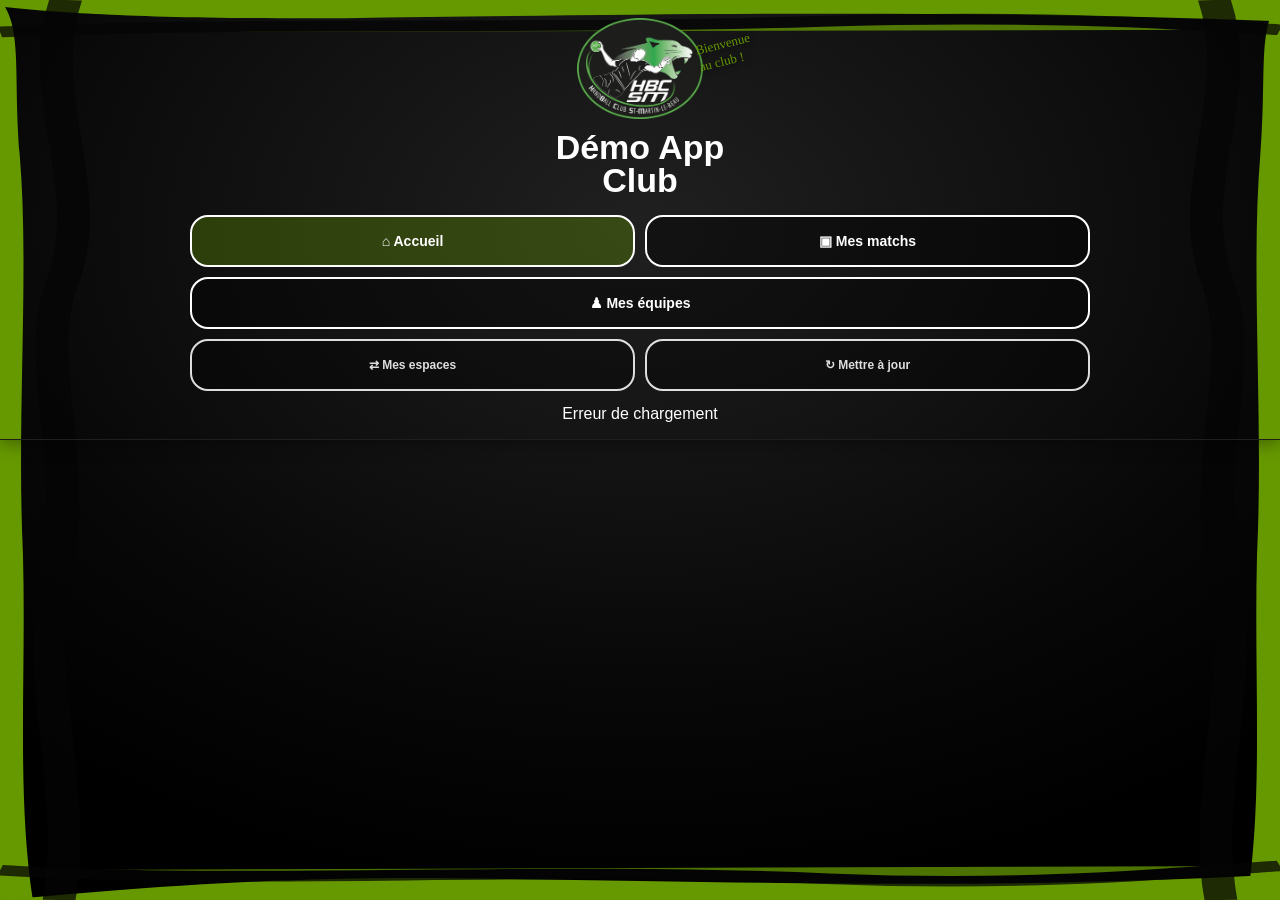
==== commit e9464f56: "V2 - Sauvegarde evolutions et reorganisation ressources" ====
--- a/index.html
+++ b/index.html
@@ -1,11 +1,11 @@
 <!DOCTYPE html>
-<!-- Démo App Club V62.67 - Joueurs - portail séparé, base source conservée -->
+<!-- Démo App Club V62.87 - Joueurs - transition sécurisée -->
 
 <html lang="fr">
 <head>
-<link rel="apple-touch-icon" href="logo.png">
-<link rel="apple-touch-icon" sizes="180x180" href="logo.png">
-<link rel="icon" type="image/png" sizes="32x32" href="logo_32.png">
+<link rel="apple-touch-icon" href="assets/logos/clubs/demo-app-club.png">
+<link rel="apple-touch-icon" sizes="180x180" href="assets/logos/clubs/demo-app-club.png">
+<link rel="icon" type="image/png" sizes="32x32" href="assets/icons/app-32.png">
 <meta name="apple-mobile-web-app-capable" content="yes">
 <meta name="apple-mobile-web-app-status-bar-style" content="black">
 
@@ -13,7 +13,7 @@
   <meta name="viewport" content="width=device-width, initial-scale=1.0, viewport-fit=cover" />
   <title>Démo App Club</title>
   <meta name="theme-color" content="#1f4e79" />
-  <meta name="app-version" content="V62.67-JOUEURS-PORTAIL-SOURCE-INTEGRALE" />
+  <meta name="app-version" content="V62.87-JOUEURS-TRANSITION-SECURISEE" />
   <style>
     :root{
       --bg:#050505;
@@ -1942,9 +1942,9 @@
 
 
 
-<link rel="icon" type="image/png" sizes="32x32" href="logo_32.png">
-<link rel="icon" type="image/png" sizes="192x192" href="logo_192.png">
-<link rel="apple-touch-icon" sizes="180x180" href="logo_180.png">
+<link rel="icon" type="image/png" sizes="32x32" href="assets/icons/app-32.png">
+<link rel="icon" type="image/png" sizes="192x192" href="assets/icons/app-192.png">
+<link rel="apple-touch-icon" sizes="180x180" href="assets/icons/app-180.png">
 <meta name="apple-mobile-web-app-title" content="Démo App Club">
 
 <link rel="manifest" href="[data-uri]">
@@ -3261,6 +3261,631 @@
 /* Portail V1.11 : même style source pour les deux actions, sans modifier le contour global. */
 .header-mini-actions{gap:8px;flex-wrap:wrap;}
 </style>
+
+<style id="_detail_match_logos_v62_69">
+/* V62.69 — détail match : même identité visuelle que le formulaire. */
+#matchDetailScreen .card{
+  overflow:hidden!important;
+}
+.match-detail-header-v6269{
+  margin:-4px -4px 18px!important;
+  padding:18px 14px 16px!important;
+  border:1.5px solid var(--accent)!important;
+  border-radius:22px!important;
+  background:
+    radial-gradient(circle at 50% 18%,rgba(var(--accent-rgb),.18),transparent 52%),
+    linear-gradient(180deg,rgba(13,22,14,.94),rgba(3,7,4,.96))!important;
+}
+.detail-match-type-v6269{
+  display:inline-flex!important;
+  align-items:center!important;
+  padding:6px 11px!important;
+  border-radius:999px!important;
+  background:rgba(var(--accent-rgb),.17)!important;
+  border:1px solid rgba(var(--accent-rgb),.55)!important;
+  color:var(--accent)!important;
+  font-size:11px!important;
+  font-weight:950!important;
+  text-transform:uppercase!important;
+}
+/* V62.86 — code couleur officiel du badge dans le détail du match. */
+.detail-match-type-v6269.detail-type-home-v6286{
+  background:rgba(47,128,237,.16)!important;
+  border-color:#2f80ed!important;
+  color:#8fc2ff!important;
+}
+.detail-match-type-v6269.detail-type-away-v6286{
+  background:rgba(255,159,28,.16)!important;
+  border-color:#ff9f1c!important;
+  color:#ffb65c!important;
+}
+.detail-match-type-v6269.detail-type-forfeit-v6286{
+  background:rgba(230,57,70,.16)!important;
+  border-color:#e63946!important;
+  color:#ff9aa3!important;
+}
+.detail-teams-v6269{
+  display:grid!important;
+  grid-template-columns:minmax(0,1fr) 44px minmax(0,1fr)!important;
+  align-items:center!important;
+  gap:8px!important;
+  margin:14px 0 16px!important;
+}
+.detail-team-v6269{
+  min-width:0!important;
+  display:flex!important;
+  flex-direction:column!important;
+  align-items:center!important;
+  justify-content:center!important;
+  gap:8px!important;
+  text-align:center!important;
+}
+.detail-team-logo-v6269{
+  width:82px!important;
+  height:82px!important;
+  object-fit:contain!important;
+  background:transparent!important;
+  border:0!important;
+  border-radius:0!important;
+  box-shadow:none!important;
+}
+.detail-team-name-v6269{
+  width:100%!important;
+  color:#fff!important;
+  font-size:clamp(18px,5vw,24px)!important;
+  line-height:1.08!important;
+  font-weight:950!important;
+  overflow-wrap:anywhere!important;
+}
+.detail-vs-v6269{
+  color:var(--accent)!important;
+  font-size:29px!important;
+  font-weight:1000!important;
+  text-align:center!important;
+}
+.detail-date-time-v6269{
+  display:grid!important;
+  grid-template-columns:1fr 1fr!important;
+  gap:9px!important;
+}
+.detail-date-v6269,
+.detail-time-v6269{
+  min-height:54px!important;
+  display:flex!important;
+  align-items:center!important;
+  justify-content:center!important;
+  gap:9px!important;
+  padding:9px!important;
+  border-radius:14px!important;
+  background:rgba(0,0,0,.34)!important;
+  border:1px solid rgba(255,255,255,.10)!important;
+}
+.detail-date-v6269 strong,
+.detail-time-v6269 strong{
+  color:#fff!important;
+  font-size:15px!important;
+  font-weight:950!important;
+}
+@media(max-width:390px){
+  .detail-team-logo-v6269{width:72px!important;height:72px!important;}
+  .detail-team-name-v6269{font-size:18px!important;}
+}
+</style>
+
+
+<style id="_detail_match_logos_final_v62_70">
+/* V62.70 — verrouillage final du détail match.
+   Le logo reste toujours attaché au même nom, quelle que soit la position. */
+#matchDetailScreen .match-detail-header-v6269{
+  display:block!important;
+}
+#matchDetailScreen .detail-teams-v6269{
+  display:grid!important;
+  grid-template-columns:minmax(0,1fr) 48px minmax(0,1fr)!important;
+  align-items:center!important;
+}
+#matchDetailScreen .detail-team-v6269{
+  min-width:0!important;
+}
+#matchDetailScreen .detail-team-logo-v6269{
+  display:block;
+  width:86px!important;
+  height:86px!important;
+  max-width:100%!important;
+  object-fit:contain!important;
+}
+#matchDetailScreen .detail-team-logo-v6269[style*="display:none"],
+#matchDetailScreen .detail-team-logo-v6269:not([src]){
+  display:none!important;
+}
+#matchDetailScreen .detail-team-name-v6269{
+  min-height:48px!important;
+  display:flex!important;
+  align-items:center!important;
+  justify-content:center!important;
+  text-align:center!important;
+}
+#matchDetailScreen .detail-vs-v6269{
+  align-self:center!important;
+}
+@media(max-width:390px){
+  #matchDetailScreen .detail-team-logo-v6269{
+    width:76px!important;
+    height:76px!important;
+  }
+}
+</style>
+
+
+<style id="_detail_match_mobile_empile_v62_71">
+/* V62.71 — sur mobile, les équipes sont empilées.
+   Chaque logo reste collé à son nom et les noms longs utilisent toute la largeur. */
+@media(max-width:520px){
+  #matchDetailScreen .detail-teams-v6269{
+    display:flex!important;
+    flex-direction:column!important;
+    align-items:stretch!important;
+    gap:10px!important;
+    margin:14px 0 14px!important;
+  }
+
+  #matchDetailScreen .detail-team-v6269{
+    display:grid!important;
+    grid-template-columns:82px minmax(0,1fr)!important;
+    align-items:center!important;
+    gap:14px!important;
+    min-height:84px!important;
+    padding:8px 12px!important;
+    border-radius:16px!important;
+    background:rgba(0,0,0,.22)!important;
+    border:1px solid rgba(255,255,255,.08)!important;
+    text-align:left!important;
+  }
+
+  #matchDetailScreen .detail-team-logo-v6269{
+    width:74px!important;
+    height:74px!important;
+    justify-self:center!important;
+  }
+
+  #matchDetailScreen .detail-team-name-v6269{
+    min-height:0!important;
+    display:block!important;
+    text-align:left!important;
+    font-size:21px!important;
+    line-height:1.12!important;
+    overflow-wrap:normal!important;
+    word-break:normal!important;
+    hyphens:none!important;
+  }
+
+  #matchDetailScreen .detail-vs-v6269{
+    width:56px!important;
+    height:38px!important;
+    margin:0 auto!important;
+    display:flex!important;
+    align-items:center!important;
+    justify-content:center!important;
+    border-radius:999px!important;
+    background:rgba(var(--accent-rgb),.16)!important;
+    font-size:24px!important;
+  }
+
+  #matchDetailScreen .detail-date-time-v6269{
+    grid-template-columns:1fr 1fr!important;
+    gap:8px!important;
+  }
+
+  #matchDetailScreen .detail-date-v6269,
+  #matchDetailScreen .detail-time-v6269{
+    min-height:50px!important;
+    padding:8px!important;
+  }
+
+  #matchDetailScreen .detail-date-v6269 strong,
+  #matchDetailScreen .detail-time-v6269 strong{
+    font-size:14px!important;
+  }
+}
+</style>
+
+
+<style id="_detail_match_harmonise_v62_72">
+/* V62.72 — détail match harmonisé sur mobile.
+   Une seule carte large, équipes côte à côte et texte plus doux. */
+@media(max-width:520px){
+
+  /* Corrige le décalage général de la première photo. */
+  #matchDetailScreen{
+    width:100%!important;
+    max-width:none!important;
+    padding-left:10px!important;
+    padding-right:10px!important;
+    box-sizing:border-box!important;
+  }
+
+  #matchDetailScreen > .card{
+    width:100%!important;
+    max-width:none!important;
+    margin:10px 0 0!important;
+    padding:12px!important;
+    box-sizing:border-box!important;
+    border-radius:24px!important;
+  }
+
+  #matchDetailScreen .match-detail-header-v6269{
+    width:100%!important;
+    margin:0 0 16px!important;
+    padding:15px 12px 14px!important;
+    box-sizing:border-box!important;
+    border-radius:20px!important;
+  }
+
+  #matchDetailScreen .detail-match-type-v6269{
+    font-size:10px!important;
+    padding:5px 10px!important;
+  }
+
+  #matchDetailScreen .detail-teams-v6269{
+    display:grid!important;
+    grid-template-columns:minmax(0,1fr) 42px minmax(0,1fr)!important;
+    align-items:center!important;
+    gap:6px!important;
+    margin:12px 0 14px!important;
+  }
+
+  #matchDetailScreen .detail-team-v6269{
+    min-width:0!important;
+    display:flex!important;
+    flex-direction:column!important;
+    align-items:center!important;
+    justify-content:flex-start!important;
+    gap:7px!important;
+    padding:0!important;
+    background:transparent!important;
+    border:0!important;
+    text-align:center!important;
+  }
+
+  #matchDetailScreen .detail-team-logo-v6269{
+    width:72px!important;
+    height:72px!important;
+    object-fit:contain!important;
+  }
+
+  #matchDetailScreen .detail-team-name-v6269{
+    width:100%!important;
+    min-height:40px!important;
+    display:-webkit-box!important;
+    -webkit-box-orient:vertical!important;
+    -webkit-line-clamp:2!important;
+    overflow:hidden!important;
+    text-align:center!important;
+    font-size:16px!important;
+    line-height:1.12!important;
+    font-weight:850!important;
+    overflow-wrap:normal!important;
+    word-break:normal!important;
+    hyphens:none!important;
+  }
+
+  #matchDetailScreen .detail-vs-v6269{
+    width:auto!important;
+    height:auto!important;
+    margin:0!important;
+    padding:0!important;
+    background:transparent!important;
+    font-size:23px!important;
+    line-height:1!important;
+  }
+
+  #matchDetailScreen .detail-date-time-v6269{
+    grid-template-columns:1.35fr .75fr!important;
+    gap:7px!important;
+  }
+
+  #matchDetailScreen .detail-date-v6269,
+  #matchDetailScreen .detail-time-v6269{
+    min-height:48px!important;
+    padding:7px 8px!important;
+    border-radius:13px!important;
+  }
+
+  #matchDetailScreen .detail-date-v6269 strong,
+  #matchDetailScreen .detail-time-v6269 strong{
+    font-size:13px!important;
+  }
+
+  /* Réduit les marges visuelles des informations pratiques. */
+  #matchDetailScreen .detail-row{
+    margin-left:0!important;
+    margin-right:0!important;
+  }
+
+  #matchDetailScreen .detail-back{
+    margin-left:0!important;
+  }
+}
+
+@media(max-width:370px){
+  #matchDetailScreen .detail-team-logo-v6269{
+    width:64px!important;
+    height:64px!important;
+  }
+  #matchDetailScreen .detail-team-name-v6269{
+    font-size:15px!important;
+  }
+}
+</style>
+
+
+
+
+
+
+<style id="_accueil_nav_cartes_centrees_v62_80">
+html,body{width:100%!important;max-width:100%!important;overflow-x:hidden!important}
+#homeScreen,#homeScreen *{box-sizing:border-box!important}
+
+/* Navigation haute */
+.player-actions-v6280{display:grid!important;grid-template-columns:1fr!important;gap:10px!important}
+.player-nav-row-v6280{display:grid!important;gap:10px!important;width:100%!important}
+.player-nav-two-v6280{grid-template-columns:1fr 1fr!important}
+.player-nav-one-v6280{grid-template-columns:1fr!important}
+.player-nav-row-v6280>button{width:100%!important;min-width:0!important;margin:0!important;min-height:52px!important;
+display:flex!important;align-items:center!important;justify-content:center!important;gap:9px!important;
+padding:11px 13px!important;border-radius:18px!important;white-space:nowrap!important}
+.player-actions-v6280>#btn-bureau,.player-actions-v6280>#btn-benevoles{display:none!important}
+
+/* Liste */
+.weekend-list-compact{display:grid!important;gap:15px!important}
+.weekend-title-line span:last-child{opacity:.68!important;font-size:.92em!important;font-weight:750!important}
+
+/* Carte +7 px */
+.weekend-match-v6276{
+position:relative!important;width:100%!important;max-width:100%!important;min-height:139px!important;
+display:grid!important;grid-template-columns:minmax(0,1fr) auto!important;align-items:stretch!important;gap:10px!important;
+margin:0!important;padding:12px 11px 12px 15px!important;overflow:hidden!important;
+border:1px solid rgba(var(--accent-rgb),.28)!important;border-radius:15px!important;
+background:linear-gradient(135deg,rgba(255,255,255,.028),rgba(255,255,255,0) 52%),rgba(0,0,0,.28)!important;
+box-shadow:inset 0 1px 0 rgba(255,255,255,.025),0 6px 18px rgba(0,0,0,.12)!important}
+.weekend-match-v6276::before{content:""!important;position:absolute!important;z-index:5!important;left:0!important;top:0!important;
+bottom:0!important;width:6px!important;display:block!important;border-radius:15px 0 0 15px!important;opacity:1!important;
+visibility:visible!important;pointer-events:none!important}
+.weekend-match-v6276.is-home-v6276::before{background:#2F80ED!important}
+.weekend-match-v6276.is-away-v6276::before{background:#F28C28!important}
+.weekend-match-v6276.is-forfait-v6276::before{background:#E63946!important}
+.weekend-match-v6276>*{position:relative!important;z-index:2!important}
+
+/* Répartition verticale exacte : équipe / VS / adversaire */
+.weekend-main-v6276{min-width:0!important;display:grid!important;
+grid-template-rows:minmax(0,1fr) 18px minmax(0,1fr)!important;align-items:stretch!important;gap:0!important;height:100%!important}
+.weekend-team-row-v6276{min-width:0!important;display:grid!important;grid-template-columns:38px minmax(0,1fr)!important;
+align-items:center!important;gap:9px!important}
+.weekend-team-logo-v6276,.weekend-logo-placeholder-v6276{width:38px!important;height:38px!important;border-radius:50%!important}
+.weekend-team-logo-v6276{object-fit:contain!important;padding:2px!important;background:rgba(255,255,255,.035)!important;
+border:1px solid rgba(255,255,255,.07)!important;box-shadow:0 2px 10px rgba(0,0,0,.18)!important}
+.weekend-logo-placeholder-v6276{display:block!important;background:transparent!important;border:0!important;box-shadow:none!important}
+.weekend-team-name-v6276{min-width:0!important;display:-webkit-box!important;-webkit-box-orient:vertical!important;
+-webkit-line-clamp:2!important;overflow:hidden!important;white-space:normal!important;line-height:1.08!important;
+text-transform:uppercase!important;word-break:normal!important;overflow-wrap:normal!important;hyphens:none!important}
+.weekend-club-name-v6276{color:#fff!important;font-size:clamp(13px,3.55vw,16px)!important;font-weight:900!important}
+.weekend-opponent-name-v6276{color:rgba(255,255,255,.90)!important;font-size:clamp(12px,3.3vw,14px)!important;font-weight:800!important}
+.weekend-vs-v6276{display:flex!important;align-items:center!important;justify-content:center!important;margin:0 0 0 47px!important}
+.weekend-vs-v6276 strong{color:rgba(255,255,255,.48)!important;font-size:10px!important;line-height:1!important;font-weight:950!important}
+
+/* Date / heure */
+.weekend-meta-v6276{min-width:70px!important;display:grid!important;align-content:center!important;gap:9px!important;justify-items:end!important}
+.weekend-date-v6276{width:100%!important;color:var(--accent)!important;font-size:12px!important;line-height:1.05!important;
+font-weight:900!important;text-align:right!important;white-space:nowrap!important}
+.weekend-date-v6276 small{display:block!important;margin-top:5px!important;color:#fff!important;font-size:18px!important;line-height:1!important;font-weight:950!important}
+
+/* Badges */
+.weekend-match-v6276 .weekend-match-type{min-width:44px!important;padding:4px 9px!important;border-radius:999px!important;
+font-size:10px!important;line-height:1.15!important;font-weight:950!important;text-align:center!important;white-space:nowrap!important}
+.weekend-match-v6276 .type-dom{background:rgba(47,128,237,.16)!important;color:#8FBEFF!important;border:1px solid rgba(47,128,237,.76)!important}
+.weekend-match-v6276 .type-ext{background:rgba(242,140,40,.16)!important;color:#FFB15C!important;border:1px solid rgba(242,140,40,.76)!important}
+.weekend-match-v6276 .badge-forfait-v6276{background:rgba(230,57,70,.16)!important;color:#FF9AA3!important;border:1px solid rgba(230,57,70,.78)!important}
+
+@keyframes accueilMatchInV6280{from{opacity:0;transform:translateY(5px)}to{opacity:1;transform:translateY(0)}}
+.weekend-match-v6276{animation:accueilMatchInV6280 .18s ease-out both!important}
+.weekend-match-v6276:nth-child(2){animation-delay:.035s!important}
+.weekend-match-v6276:nth-child(3){animation-delay:.07s!important}
+@media(prefers-reduced-motion:reduce){.weekend-match-v6276{animation:none!important}}
+
+@media(max-width:370px){
+.player-nav-row-v6280{gap:8px!important}
+.player-nav-row-v6280>button{padding-left:9px!important;padding-right:9px!important;font-size:clamp(13px,3.8vw,15px)!important}
+.weekend-match-v6276{min-height:133px!important;padding-right:9px!important}
+.weekend-team-row-v6276{grid-template-columns:35px minmax(0,1fr)!important;gap:8px!important}
+.weekend-team-logo-v6276,.weekend-logo-placeholder-v6276{width:35px!important;height:35px!important}
+.weekend-vs-v6276{margin-left:43px!important}
+.weekend-meta-v6276{min-width:66px!important}
+.weekend-date-v6276 small{font-size:17px!important}}
+</style>
+
+
+<style id="_mes_matchs_compact_v62_83">
+/* V62.84 — Mes matchs : liste épurée d’accès direct au détail. */
+#matchesScreen .matches-app-intro-v6281{
+  position:relative!important;
+  overflow:hidden!important;
+  padding:16px 18px!important;
+}
+#matchesScreen .matches-app-intro-v6281::after{display:none!important}
+#matchesScreen .matches-app-intro-v6281 h2{
+  margin:0 0 6px!important;
+  font-size:28px!important;
+  line-height:1.05!important;
+}
+#matchesScreen .matches-app-intro-v6281 .muted{
+  font-size:14px!important;
+  line-height:1.35!important;
+}
+#matchesScreen .match-section-title{
+  margin:18px 3px 9px!important;
+  color:var(--accent)!important;
+  font-size:14px!important;
+  font-weight:950!important;
+  letter-spacing:.05em!important;
+}
+#matchesScreen #matchesList{display:grid!important;gap:10px!important}
+.player-match-card-v6281{
+  --match-state:#F28C28;
+  position:relative!important;
+  width:100%!important;
+  min-width:0!important;
+  overflow:hidden!important;
+  display:grid!important;
+  grid-template-columns:minmax(0,1fr) auto!important;
+  grid-template-areas:
+    "badge arrow"
+    "team arrow"
+    "opponent arrow"
+    "meta arrow"!important;
+  gap:5px 12px!important;
+  padding:10px 15px 10px 18px!important;
+  border-radius:20px!important;
+  border:1px solid rgba(var(--accent-rgb),.48)!important;
+  background:linear-gradient(145deg,rgba(20,20,20,.90),rgba(3,3,3,.94))!important;
+  cursor:pointer!important;
+}
+.player-match-card-v6281::before{
+  content:"";position:absolute;left:0;top:0;bottom:0;width:6px;background:var(--match-state)
+}
+.player-match-card-v6281.match-home-v6281{--match-state:#2F80ED}
+.player-match-card-v6281.match-away-v6281{--match-state:#F28C28}
+.player-match-card-v6281.match-forfait-v6281{--match-state:#E63946}
+.player-match-card-v6281.match-past-v6281{opacity:.55}
+.player-match-badge-v6281{
+  grid-area:badge;justify-self:start;display:inline-flex;align-items:center;gap:6px;
+  width:max-content;max-width:100%;padding:4px 9px;border-radius:999px;
+  border:1px solid color-mix(in srgb,var(--match-state) 78%,transparent);
+  background:color-mix(in srgb,var(--match-state) 15%,transparent);
+  color:#fff!important;font-size:10px;line-height:1.1;font-weight:950;
+  text-transform:uppercase;letter-spacing:.03em;white-space:nowrap
+}
+.player-match-badge-v6281.forfait{color:#ffb2b8!important}
+.player-match-team-v6281{grid-area:team;min-width:0}
+.player-match-opponent-v6281{grid-area:opponent;min-width:0}
+.player-match-team-name-v6281{
+  color:#fff!important;font-size:19px!important;line-height:1.08!important;font-weight:950!important;
+  white-space:nowrap!important;overflow:hidden!important;text-overflow:ellipsis!important
+}
+.player-match-opponent-name-v6281{
+  color:rgba(255,255,255,.88)!important;font-size:16px!important;line-height:1.12!important;font-weight:800!important;
+  white-space:nowrap!important;overflow:hidden!important;text-overflow:ellipsis!important
+}
+.player-match-meta-v6281{
+  grid-area:meta;display:flex;align-items:center;gap:8px;min-width:0;color:var(--muted)!important;
+  font-size:14px!important;line-height:1.15!important;font-weight:750!important
+}
+.player-match-meta-v6281 strong{color:#fff!important;font-size:15px!important;font-weight:950!important}
+.player-match-arrow-v6281{
+  grid-area:arrow;align-self:center;justify-self:end;display:flex;align-items:center;justify-content:center;
+  width:38px;height:38px;border-radius:999px;border:1px solid rgba(var(--accent-rgb),.42);
+  color:var(--accent)!important;font-size:29px;font-weight:800;line-height:1
+}
+.player-match-past-v6281{
+  display:inline-flex;align-items:center;width:max-content;padding:3px 7px;border-radius:999px;
+  border:1px solid rgba(var(--accent-rgb),.35);color:var(--accent)!important;font-size:10px;font-weight:900
+}
+.player-match-card-v6281:active{transform:scale(.985)!important;filter:brightness(1.08)!important}
+@media(max-width:370px){
+  .player-match-card-v6281{padding-right:12px!important;gap:6px 9px!important}
+  .player-match-team-name-v6281{font-size:18px!important}
+  .player-match-opponent-name-v6281{font-size:15px!important}
+  .player-match-meta-v6281{font-size:13px!important}
+  .player-match-arrow-v6281{width:31px;height:31px;font-size:22px!important}
+}
+</style>
+
+
+<style id="_mes_matchs_design_system_v62_85">
+/* V62.85 — Harmonisation visuelle ciblée de Mes matchs.
+   Aucun fonctionnement, badge métier ou autre écran n'est modifié. */
+
+/* Retour : action compacte et légèrement teintée, sans devenir une carte. */
+#matchesScreen > .back{
+  width:auto!important;
+  min-height:44px!important;
+  margin:0 0 12px!important;
+  padding:9px 14px!important;
+  border-radius:18px!important;
+  background:linear-gradient(135deg,rgba(var(--accent-rgb),.12),rgba(0,0,0,.72))!important;
+  border:1.5px solid rgba(var(--accent-rgb),.72)!important;
+  color:#fff!important;
+  font-size:14px!important;
+  line-height:1.1!important;
+  box-shadow:0 8px 20px rgba(0,0,0,.16)!important;
+}
+
+/* Le grand cartouche devient un titre de section identique au Design System V2. */
+#matchesScreen .matches-app-intro-v6281{
+  min-height:0!important;
+  margin:0 0 14px!important;
+  padding:8px 4px 8px 22px!important;
+  border:0!important;
+  border-radius:0!important;
+  background:transparent!important;
+  box-shadow:none!important;
+  overflow:visible!important;
+}
+#matchesScreen .matches-app-intro-v6281::before{
+  content:""!important;
+  display:block!important;
+  position:absolute!important;
+  left:3px!important;
+  top:7px!important;
+  bottom:7px!important;
+  width:6px!important;
+  border-radius:999px!important;
+  background:var(--accent)!important;
+  box-shadow:0 0 14px rgba(var(--accent-rgb),.20)!important;
+}
+#matchesScreen .matches-app-intro-v6281 h2{
+  margin:0!important;
+  color:var(--accent)!important;
+  font-size:clamp(27px,8vw,34px)!important;
+  line-height:1!important;
+  font-weight:950!important;
+  letter-spacing:-.02em!important;
+}
+#matchesScreen .matches-app-intro-v6281 .muted{display:none!important}
+
+/* Sections et liste légèrement resserrées. */
+#matchesScreen .match-section-title{
+  margin:14px 3px 8px!important;
+}
+#matchesScreen #matchesList{
+  gap:9px!important;
+}
+
+/* Même carte, simplement 6–8 px moins haute. */
+#matchesScreen .player-match-card-v6281{
+  gap:4px 12px!important;
+  padding:8px 14px 8px 18px!important;
+  border-radius:20px!important;
+}
+
+/* Chevron renforcé de 10 %, sans changer son rôle. */
+#matchesScreen .player-match-arrow-v6281{
+  width:42px!important;
+  height:42px!important;
+  font-size:31px!important;
+  border-width:1.5px!important;
+  background:rgba(var(--accent-rgb),.035)!important;
+}
+
+@media(max-width:370px){
+  #matchesScreen > .back{min-height:42px!important;padding:8px 12px!important}
+  #matchesScreen .matches-app-intro-v6281{padding-left:19px!important;margin-bottom:12px!important}
+  #matchesScreen .matches-app-intro-v6281 h2{font-size:27px!important}
+  #matchesScreen .player-match-card-v6281{padding:8px 11px 8px 17px!important;gap:4px 9px!important}
+  #matchesScreen .player-match-arrow-v6281{width:35px!important;height:35px!important;font-size:25px!important}
+}
+</style>
+
 </head>
 <body class="loading player-app">
 
@@ -3276,21 +3901,18 @@
   justify-content:center;
   transition:opacity 0.4s ease;
 ">
-  <img id="splashLogo" src="Image PNG.png" alt="Logo" style="
-    width:160px;
-    height:160px;
+  <img id="splashLogo" src="assets/logos/clubs/demo-app-club.png" alt="Logo" style="
+    display:block;
+    width:128px;
+    height:128px;
+    min-width:0;
+    min-height:0;
+    max-width:38vw;
+    max-height:38vw;
+    margin:0;
+    padding:0;
     object-fit:contain;
-    animation:splashPulse 1.5s ease-in-out infinite;
   ">
-  <div style="
-    margin-top:24px;
-    display:flex;
-    gap:8px;
-  ">
-    <div class="splash-dot"></div>
-    <div class="splash-dot" style="animation-delay:0.2s"></div>
-    <div class="splash-dot" style="animation-delay:0.4s"></div>
-  </div>
 </div>
 
 <div id="camSvgBackground" aria-hidden="true" style="opacity:0;transition:opacity 0.2s ease;">
@@ -3363,7 +3985,7 @@
     <!-- Badge version cliquable — haut gauche -->
     <button onclick="openInfoModal()" id="versionBadge" style="
       display:none;
-    ">V62.67 JOUEURS</button>
+    ">V62.87 JOUEURS</button>
     <div class="hero">
       <div style="position:relative;display:inline-block;">
         <div class="hero-logo-btn" role="button" tabindex="0"
@@ -3371,7 +3993,7 @@
           onclick="openInfoModal()"
           onkeydown="if(event.key==='Enter' || event.key===' '){event.preventDefault();openInfoModal();}"
           style="cursor:pointer;">
-          <img src="Image PNG.png" alt="Logo" class="hero-logo" id="mainLogo">
+          <img src="assets/logos/clubs/demo-app-club.png" alt="Logo" class="hero-logo" id="mainLogo">
         </div>
         <div id="heroSlogan" style="
           display:none;
@@ -3391,14 +4013,21 @@
         ">Bienvenue<br>au club&nbsp;!</div>
       </div>
       <h1 class="hero-title">Démo App<br>Club</h1>      <div id="appSubtitle" class="hero-sub" style="display:none"></div>
-      <div class="top-actions player-actions">
-        <button id="btn-home" class="btn-light active" onclick="setActiveButton('home'); showScreen('homeScreen')">Accueil</button>
-        <button id="btn-teams" class="btn-outline" onclick="openMyTeamPlayer()">Mes matchs</button>
-        <button id="btn-myteams" class="btn-outline" onclick="openMyTeamsSettingsPlayer()">Mes équipes</button>
+      <div class="top-actions player-actions player-actions-v6280">
+        <div class="player-nav-row-v6280 player-nav-two-v6280">
+          <button id="btn-home" class="btn-light active" onclick="setActiveButton('home'); showScreen('homeScreen')">⌂ Accueil</button>
+          <button id="btn-teams" class="btn-outline" onclick="openMyTeamPlayer()">▣ Mes matchs</button>
+        </div>
+        <div class="player-nav-row-v6280 player-nav-one-v6280">
+          <button id="btn-myteams" class="btn-outline" onclick="openMyTeamsSettingsPlayer()">♟ Mes équipes</button>
+        </div>
+        <div class="player-nav-row-v6280 player-nav-two-v6280">
+          <button id="btn-spaces" type="button" class="btn-outline mini-update" onclick="openExternalPageWithTransition('portail.html')">⇄ Mes espaces</button>
+          <button id="btn-update" type="button" class="btn-outline mini-update" onclick="reloadData()">↻ Mettre à jour</button>
+        </div>
         <button id="btn-bureau" class="btn-outline" onclick="setActiveButton('bureau'); showScreen('bureauScreen')">Bureau</button>
         <button id="btn-benevoles" class="btn-outline" onclick="setActiveButton('benevoles'); showScreen('benevolesScreen')">Bénévoles</button>
       </div>
-      <div class="header-mini-actions"><button id="btn-spaces" type="button" class="btn-outline mini-update" onclick="window.location.href='portail.html'">⇄ Mes espaces</button><button id="btn-update" type="button" class="btn-outline mini-update" onclick="reloadData()">↻ Mettre à jour</button></div>
       <div id="status" class="status">Chargement…</div>
     </div>
   </header>
@@ -3513,7 +4142,7 @@
 
     <section id="matchesScreen" class="screen">
       <button class="back" onclick="showScreen('teamMenuScreen')">← Retour au menu équipe</button>
-      <div class="card">
+      <div class="card matches-app-intro-v6281">
         <h2 id="matchesTitle">Matchs</h2>
         <div id="matchesCardText" class="muted">Clique sur un match pour voir le détail et ouvrir l’itinéraire.</div>
       </div>
@@ -3523,18 +4152,39 @@
     <section id="matchDetailScreen" class="screen">
       <button class="back detail-back" onclick="goBackFromMatchDetail()">← Retour</button>
       <div class="card">
-        <div class="match-detail-header">
-          <div class="match-top-line">
-            <div id="detailSeasonTop" class="match-season-top">SAISON</div>
-            <div></div>
-            <div id="detailTeamInline" class="match-team-inline"></div>
+        <div class="match-detail-header match-detail-header-v6269">
+          <div class="detail-match-type-v6269" id="detailTypeBadgeV6269">MATCH</div>
+
+          <div class="detail-teams-v6269">
+            <div class="detail-team-v6269">
+              <img id="detailLeftLogoV6269" class="detail-team-logo-v6269" alt="" style="display:none;">
+              <div id="detailLeftNameV6269" class="detail-team-name-v6269">Équipe</div>
+            </div>
+
+            <div class="detail-vs-v6269">VS</div>
+
+            <div class="detail-team-v6269">
+              <img id="detailRightLogoV6269" class="detail-team-logo-v6269" alt="" style="display:none;">
+              <div id="detailRightNameV6269" class="detail-team-name-v6269">Adversaire</div>
+            </div>
           </div>
-          <h2 id="detailTitle" class="match-detail-title">Détail match</h2>
-          <div class="match-date-time-row">
-            <span id="detailDateTop"></span>
-            <span id="detailTimeTop"></span>
+
+          <div class="detail-date-time-v6269">
+            <div class="detail-date-v6269">
+              <span>📅</span>
+              <strong id="detailDateTop"></strong>
+            </div>
+            <div class="detail-time-v6269">
+              <span>🕒</span>
+              <strong id="detailTimeTop"></strong>
+            </div>
           </div>
-          <div id="detailTypeTop" class="match-type-top"></div>
+
+          <!-- IDs historiques conservés pour compatibilité -->
+          <div id="detailSeasonTop" style="display:none"></div>
+          <div id="detailTeamInline" style="display:none"></div>
+          <h2 id="detailTitle" class="match-detail-title" style="display:none">Détail match</h2>
+          <div id="detailTypeTop" style="display:none"></div>
         </div>
 
 <div id="matchConvocationCard" class="match-convoc-card">
@@ -3908,6 +4558,12 @@
           <div class="gj-field"><label>Code postal</label><input id="gaCodePostal" type="text" inputmode="numeric" placeholder="Ex : 18000"></div>
           <div class="gj-field"><label>Ville</label><input id="gaVille" type="text" placeholder="Ex : Bourges"></div>
         </div>
+        <input id="gaOrigLogo" type="hidden">
+        <div class="gj-field">
+          <label>Logo adversaire</label>
+          <input id="gaLogo" type="text" placeholder="Ex : assets/logos/adversaires/ada_blois.png">
+          <div class="gj-search-note">Chemin du fichier PNG dans GitHub.</div>
+        </div>
         <button id="gaSaveBtn" class="gj-save" onclick="gaSaveAdversaire()">Enregistrer l’adversaire</button>
         <button id="gaCancelBtn" class="gj-cancel" onclick="gaHideForm()">Annuler</button>
       </div>
@@ -4015,7 +4671,8 @@
     </section>
   </main>
 
-  <script src="app-config.js"></script>
+  <script src="assets/js/logo-paths.js"></script>
+<script src="app-config.js"></script>
   <script>
     const APP_CONFIG = window.APP_CONFIG || {};
     const SHEET_ID = APP_CONFIG.SHEET_ID || "1-Jc5y_mSHZSOk4Lm1ptz8NjqTowsFh9n_NRb3rIuu8g";
@@ -4037,6 +4694,22 @@
     const RESPONSE_SHEET_NAME = "REPONSES";
     const APPS_SCRIPT_URL = APP_CONFIG.APPS_SCRIPT_URL || "https://script.google.com/macros/s/AKfycbzkdFa0ccvvusu1nZeTQWDT2ea0EXgkxJQDproZ3606stimYFzrm0mNqzKSIoy2rMT3/exec";
     function getScriptUrl() { return APP_CONFIG.APPS_SCRIPT_URL || window._configScriptUrl || APPS_SCRIPT_URL; }
+
+    // V62.87 — transition externe sécurisée : écran noir + logo, sans modifier le scroll.
+    function showExternalTransition() {
+      const splash = document.getElementById("splashScreen");
+      if (!splash) return;
+      splash.style.display = "flex";
+      splash.style.opacity = "1";
+      splash.style.pointerEvents = "auto";
+    }
+
+    function openExternalPageWithTransition(url) {
+      showExternalTransition();
+      setTimeout(() => {
+        window.location.href = url;
+      }, 40);
+    }
 
     let APP_NAME = APP_CONFIG.APP_NAME || "Démo App Club";
     let APP_CLUB_NAME = APP_CONFIG.CLUB_NAME || APP_NAME;
@@ -4620,7 +5293,7 @@
           Object.entries(cfg0).forEach(([k,v]) => { state.config[k.trim().toLowerCase()] = String(v); });
           syncClubTextConfigFromSheet();
           // Mettre à jour logo splash si logo_url défini
-          const logoUrl = state.config["logo_url"];
+          const logoUrl = resolveClubLogoUrl(state.config["logo_url"]);
           if (logoUrl) {
             const splashLogo = document.getElementById("splashLogo");
             if (splashLogo) splashLogo.src = logoUrl;
@@ -4769,7 +5442,8 @@
           gymnase: String(r[1] || "").trim(),
           adresse: String(r[2] || "").trim(),
           codePostal: String(r[3] || "").trim(),
-          ville: String(r[4] || "").trim()
+          ville: String(r[4] || "").trim(),
+          logo: String(r[5] || "").trim()
         })).filter(x => x.club && normalize(x.club) !== "club");
 
         // OFFICIELS attendu :
@@ -5640,6 +6314,75 @@
       return raisonReponseMatchBloquee(m) === "";
     }
 
+
+
+    /* V62.82 — rendu commun des cartes de la page Mes matchs. */
+    function getOpponentLogoV6281(m){
+      const opponent = (state.adversaires || []).find(a => normalize(a.club) === normalize(m && m.adversaire));
+      return opponent ? String(opponent.logo || "").trim() : "";
+    }
+
+    function getClubLogoV6281(){
+      return resolveClubLogoUrl(cfgValue("logo_url", "")) || String((document.getElementById("mainLogo") || {}).src || CLUB_LOGO_FALLBACK);
+    }
+
+    function matchCardHtmlV6281(m, realIdx, past){
+      const home = isHomeType(m.type);
+      const statutInfo = statutMatchListeInfo_(m);
+      const forfait = !!statutInfo;
+      const stateClass = forfait ? "match-forfait-v6281" : (home ? "match-home-v6281" : "match-away-v6281");
+      const typeLabel = forfait ? statutInfo.label : (home ? "Domicile" : "Extérieur");
+      const teamName = m.equipe || "Équipe";
+      const opponentName = m.adversaire || "Adversaire";
+      const shortDate = (() => {
+        const raw = String(m.date || "").trim();
+        const match = raw.match(/^(\d{1,2})[\/.-](\d{1,2})/);
+        return match ? `${match[1].padStart(2, "0")}/${match[2].padStart(2, "0")}` : (raw || "-");
+      })();
+
+      return `
+        <div class="player-match-card-v6281 ${stateClass} ${past ? "match-past-v6281" : ""}" data-idx="${realIdx}" role="button" tabindex="0" aria-label="Ouvrir le match ${escapeHtml(teamName)} contre ${escapeHtml(opponentName)}">
+          <div class="player-match-badge-v6281 ${forfait ? "forfait" : ""}">${escapeHtml(typeLabel)}</div>
+          <div class="player-match-team-v6281">
+            <div class="player-match-team-name-v6281">${escapeHtml(teamName)}</div>
+          </div>
+          <div class="player-match-opponent-v6281">
+            <div class="player-match-opponent-name-v6281">${escapeHtml(opponentName)}</div>
+          </div>
+          <div class="player-match-meta-v6281">
+            <span><strong>${escapeHtml(shortDate)}</strong></span>
+            <span>•</span>
+            <span><strong>${escapeHtml(m.heure || "-")}</strong></span>
+            ${past ? '<span class="player-match-past-v6281">PASSÉ 🔒</span>' : ''}
+          </div>
+          <div class="player-match-arrow-v6281" aria-hidden="true">›</div>
+        </div>`;
+    }
+
+    function renderMatchGroupsV6281(futurs, passes){
+      function group(title, rows, startIndex, past){
+        if (!rows.length) return "";
+        return `<div class="match-section-title">${title}</div>` + rows.map((m, idx) => matchCardHtmlV6281(m, startIndex + idx, past)).join("");
+      }
+      return group("Matchs à venir", futurs, 0, false) + group("Matchs passés", passes, futurs.length, true);
+    }
+
+    function bindMatchCardsV6281(container){
+      container.querySelectorAll(".player-match-card-v6281").forEach(node => {
+        const open = () => {
+          state.detailBackScreen = "matchesScreen";
+          openMatchDetail(Number(node.dataset.idx));
+        };
+        node.addEventListener("click", open);
+        node.addEventListener("keydown", event => {
+          if (event.key === "Enter" || event.key === " ") {
+            event.preventDefault();
+            open();
+          }
+        });
+      });
+    }
+
     function openMatches(){
       const team = state.selectedTeam?.team || "";
       document.getElementById("matchesTitle").textContent = "Matchs — " + team;
@@ -5657,43 +6400,74 @@
       if(!state.currentMatchRows.length){
         el.innerHTML = '<div class="empty">Aucun match trouvé pour cette équipe et cette saison.</div>';
       } else {
-        function renderGroup(title, rows, startIndex, past){
-          if (!rows.length) return "";
-          return `
-            <div class="match-section-title">${title}</div>
-            ${rows.map((m, idx) => {
-              const realIdx = startIndex + idx;
-              const typeInfo = badgeForType(m.type);
-              const lieuLigne = [m.gymnase, m.ville].filter(Boolean).join(" • ");
-              const pastBadge = past ? '<span class="match-lock">PASSÉ 🔒</span>' : "";
-              const statutInfo = statutMatchListeInfo_(m);
-              const statutBadge = statutInfo
-                ? `<div class="match-list-status ${statutInfo.cls}">❌ ${escapeHtml(statutInfo.label)}</div>`
-                : "";
-              return `
-                <div class="item ${past ? "match-past" : ""} ${statutInfo ? "has-forfait" : ""}" data-idx="${realIdx}">
-                  <div class="item-title">${escapeHtml(m.date)} ${typeInfo.badge}${pastBadge}</div>
-                  ${statutBadge}
-                  <div class="item-sub">${escapeHtml(m.heure)} • ${escapeHtml(buildMatchDisplay(m))}</div>
-                  ${!isHomeType(m.type) ? `<div class="item-sub">${escapeHtml(lieuLigne || m.adresse)}</div>` : ""}
-                </div>
-              `;
-            }).join("")}
-          `;
-        }
-
-        el.innerHTML =
-          renderGroup("Matchs à venir", futurs, 0, false) +
-          renderGroup("Matchs passés", passes, futurs.length, true);
-
-        el.querySelectorAll(".item").forEach(node => {
-          node.addEventListener("click", () => {
-            state.detailBackScreen = "matchesScreen";
-            openMatchDetail(Number(node.dataset.idx));
-          });
-        });
+        el.innerHTML = renderMatchGroupsV6281(futurs, passes);
+        bindMatchCardsV6281(el);
       }
       showScreen("matchesScreen");
+    }
+
+
+    function renderDetailMatchTeamsV6269(m){
+      const away = ["e","ext","exterieur","extérieur"].includes(normalize(m.type));
+      const opponent = (state.adversaires || []).find(a =>
+        normalize(a.club) === normalize(m.adversaire)
+      );
+      const opponentLogo = opponent ? String(opponent.logo || "").trim() : "";
+      const clubLogo = cfgValue("logo_url", "") ||
+        String((document.getElementById("mainLogo") || {}).src || "assets/logos/clubs/demo-app-club.png");
+
+      function setSide(side, name, logo, isClub){
+        const nameEl = document.getElementById("detail" + side + "NameV6269");
+        const logoEl = document.getElementById("detail" + side + "LogoV6269");
+
+        if (nameEl) nameEl.textContent = name || (isClub ? "Notre équipe" : "Adversaire");
+        if (!logoEl) return;
+
+        logoEl.style.display = "none";
+        logoEl.removeAttribute("src");
+        logoEl.alt = "";
+
+        if (!logo) return;
+
+        logoEl.src = logo;
+        logoEl.alt = isClub ? ("Logo " + (APP_CLUB_NAME || name || "du club")) : ("Logo " + (name || "adversaire"));
+        logoEl.style.display = "block";
+        logoEl.onerror = function(){
+          this.onerror = null;
+          if (isClub) {
+            this.src = "assets/logos/clubs/demo-app-club.png";
+            this.style.display = "block";
+          } else {
+            this.style.display = "none";
+            this.removeAttribute("src");
+          }
+        };
+      }
+
+      if (away) {
+        setSide("Left", m.adversaire, opponentLogo, false);
+        setSide("Right", m.equipe, clubLogo, true);
+      } else {
+        setSide("Left", m.equipe, clubLogo, true);
+        setSide("Right", m.adversaire, opponentLogo, false);
+      }
+
+      const typeBadge = document.getElementById("detailTypeBadgeV6269");
+      if (typeBadge) {
+        const statutInfo = statutMatchListeInfo_(m);
+        const home = isHomeType(m.type);
+        typeBadge.textContent = statutInfo ? statutInfo.label : (home ? "Domicile" : "Extérieur");
+        typeBadge.classList.remove(
+          "detail-type-home-v6286",
+          "detail-type-away-v6286",
+          "detail-type-forfeit-v6286"
+        );
+        typeBadge.classList.add(
+          statutInfo
+            ? "detail-type-forfeit-v6286"
+            : (home ? "detail-type-home-v6286" : "detail-type-away-v6286")
+        );
+      }
     }
 
     function openMatchDetail(idx){
@@ -5709,6 +6483,7 @@
         if (row) row.style.display = visible ? "" : "none";
       };
 
+      renderDetailMatchTeamsV6269(m);
       document.getElementById("detailTitle").innerHTML = buildMatchTitleHtml(m);
       document.getElementById("detailSeasonTop").textContent = badgeForType(m.type).label || "-";
       document.getElementById("detailTeamInline").textContent = m.equipe || "";
@@ -5835,7 +6610,8 @@
       buildMatchKey(m),
       m.equipe,
       m.type,
-      getCurrentMatchTextForForm(m)
+      getCurrentMatchTextForForm(m),
+      m.adversaire
     );
   };
 }
@@ -6884,7 +7660,7 @@
 function gaNewAdversaire(){
   gaEditingRow = "";
   gaEditingClub = "";
-  ["gaRow","gaOrigRow","gaOrigClub","gaOrigGymnase","gaOrigAdresse","gaOrigCodePostal","gaOrigVille","gaClub","gaGymnase","gaAdresse","gaCodePostal","gaVille"].forEach(id => {
+  ["gaRow","gaOrigRow","gaOrigClub","gaOrigGymnase","gaOrigAdresse","gaOrigCodePostal","gaOrigVille","gaOrigLogo","gaClub","gaGymnase","gaAdresse","gaCodePostal","gaVille","gaLogo"].forEach(id => {
     const el = document.getElementById(id);
     if (el) el.value = "";
   });
@@ -6946,11 +7722,13 @@
   set("gaOrigAdresse", a.adresse);
   set("gaOrigCodePostal", a.codePostal);
   set("gaOrigVille", a.ville);
+  set("gaOrigLogo", a.logo);
   set("gaClub", a.club);
   set("gaGymnase", a.gymnase);
   set("gaAdresse", a.adresse);
   set("gaCodePostal", a.codePostal);
   set("gaVille", a.ville);
+  set("gaLogo", a.logo);
   const title = document.getElementById("gaFormTitle");
   if (title) title.textContent = "Modifier adversaire — " + (a.club || "");
   const btn = document.getElementById("gaSaveBtn");
@@ -6974,11 +7752,13 @@
     originalAdresse: val("gaOrigAdresse"),
     originalCodePostal: val("gaOrigCodePostal"),
     originalVille: val("gaOrigVille"),
+    originalLogo: val("gaOrigLogo"),
     club: val("gaClub"),
     gymnase: val("gaGymnase"),
     adresse: val("gaAdresse"),
     codePostal: val("gaCodePostal"),
-    ville: val("gaVille")
+    ville: val("gaVille"),
+    logo: val("gaLogo")
   };
 }
 
@@ -7466,7 +8246,7 @@
 
     
 
-function ouvrirFormulaire(match, equipe, typeMatch, displayMatch) {
+function ouvrirFormulaire(match, equipe, typeMatch, displayMatch, adversaireNom) {
   const joueurs = state.joueurs
     .filter(j => isJoueurActif(j) && j.equipe === equipe && (!state.season || sameSeason(j.saison, state.season)))
     .map(j => {
@@ -7476,13 +8256,20 @@
     });
 
   const joueursString = encodeURIComponent(joueurs.join("|"));
+  const adversaire = String(adversaireNom || "").trim();
+  const ficheAdversaire = (state.adversaires || []).find(a =>
+    normalize(a.club) === normalize(adversaire)
+  );
+  const logoAdversaire = ficheAdversaire ? String(ficheAdversaire.logo || "").trim() : "";
 
   const url = "formulaire.html?match=" + encodeURIComponent(match)
             + "&display=" + encodeURIComponent(displayMatch || match)
             + "&equipe=" + encodeURIComponent(equipe)
             + "&type=" + encodeURIComponent(typeMatch || "")
+            + "&adversaire=" + encodeURIComponent(adversaire)
+            + "&logoAdversaire=" + encodeURIComponent(logoAdversaire)
             + "&joueurs=" + joueursString
-            + "&v=buttonuniform1"
+            + "&v=logosadversaires1"
             + "&t=" + encodeURIComponent(Date.now());
 
   const popup = window.open(url, "_blank");
@@ -7586,6 +8373,36 @@
 }
 
 
+
+
+function getClubLogoAccueilV6276(){
+  const configured = resolveClubLogoUrl(cfgValue("logo_url", ""));
+  if (configured) return configured;
+
+  const mainLogo = document.getElementById("mainLogo");
+  if (mainLogo) {
+    const src = String(mainLogo.getAttribute("src") || "").trim();
+    if (src) return src;
+  }
+
+  return "assets/logos/clubs/demo-app-club.png";
+}
+
+function getOpponentLogoAccueilV6274(adversaire){
+  const adv = (state.adversaires || []).find(a =>
+    normalize(a.club) === normalize(adversaire)
+  );
+  return adv ? String(adv.logo || "").trim() : "";
+}
+
+
+function formatDateCourteAccueilV6277(value){
+  const txt = String(value || "").trim();
+  const m = txt.match(/^(\d{1,2})\/(\d{1,2})\/(\d{4})$/);
+  if (!m) return txt;
+  return String(m[1]).padStart(2, "0") + "/" + String(m[2]).padStart(2, "0");
+}
+
 function renderWeekend() {
   const card = document.getElementById("weekendCard");
   const list = document.getElementById("weekendList");
@@ -7718,20 +8535,67 @@
       ${visibles.map((m, i) => {
         const d = parseWeekendDate(m.date);
         const isDom = isHomeType(m.type);
-        const typeClass = isDom ? "type-dom" : "type-ext";
-        const typeLabel = isDom ? "Dom" : "Ext";
         const statutInfo = statutWeekendInfo(m);
         const adversaire = m.adversaire || buildMatchDisplay(m);
+        const adversaireLogo = getOpponentLogoAccueilV6274(adversaire);
+        const clubLogo = getClubLogoAccueilV6276();
+
+        const cardClass = statutInfo
+          ? "is-forfait-v6276"
+          : (isDom ? "is-home-v6276" : "is-away-v6276");
+
+        const badgeClass = statutInfo
+          ? "badge-forfait-v6276"
+          : (isDom ? "type-dom" : "type-ext");
+
+        const badgeLabel = statutInfo
+          ? statutInfo.label
+          : (isDom ? "Dom" : "Ext");
+
         return `
-          <div class="weekend-match ${statutInfo ? "has-forfait" : ""}">
-            <div class="weekend-main">
-              <div class="weekend-match-equipe">${escapeHtml(m.equipe || "Équipe ?")}</div>
-              <div class="weekend-match-adversaire">vs ${escapeHtml(adversaire || "Adversaire ?")}</div>
+          <div class="weekend-match weekend-match-v6276 ${cardClass}">
+            <div class="weekend-main weekend-main-v6276">
+
+              <div class="weekend-team-row-v6276 weekend-club-row-v6276">
+                <img
+                  class="weekend-team-logo-v6276"
+                  src="${escapeHtml(clubLogo)}"
+                  alt=""
+                  onerror="this.style.display='none';"
+                >
+                <div class="weekend-team-name-v6276 weekend-club-name-v6276">
+                  ${escapeHtml(m.equipe || "Équipe ?")}
+                </div>
+              </div>
+
+              <div class="weekend-vs-v6276">
+                <strong>VS</strong>
+              </div>
+
+              <div class="weekend-team-row-v6276 weekend-opponent-row-v6276">
+                ${adversaireLogo ? `
+                  <img
+                    class="weekend-team-logo-v6276"
+                    src="${escapeHtml(adversaireLogo)}"
+                    alt=""
+                    onerror="this.style.display='none';"
+                  >
+                ` : `<span class="weekend-logo-placeholder-v6276"></span>`}
+                <div class="weekend-team-name-v6276 weekend-opponent-name-v6276">
+                  ${escapeHtml(adversaire || "Adversaire ?")}
+                </div>
+              </div>
+
             </div>
-            <div class="weekend-meta">
-              <div class="weekend-date">${escapeHtml(d ? jourCourt(d) : "?")}<small>${escapeHtml(m.heure || "?")}</small></div>
-              <span class="weekend-match-type ${typeClass}">${typeLabel}</span>
-              ${statutInfo ? `<span class="weekend-status ${statutInfo.cls}">${escapeHtml(statutInfo.label)}</span>` : ""}
+
+            <div class="weekend-meta weekend-meta-v6276">
+              <div class="weekend-date weekend-date-v6276">
+                ${escapeHtml(formatDateCourteAccueilV6277(m.date) || "?")}
+                <small>${escapeHtml(m.heure || "?")}</small>
+              </div>
+              <span class="weekend-match-type ${badgeClass}">
+                ${escapeHtml(badgeLabel)}
+              </span>
             </div>
           </div>`;
       }).join("")}
@@ -8316,7 +9180,8 @@
   const title = document.getElementById("matchesTitle");
   const text = document.getElementById("matchesCardText");
   if (title) title.textContent = "Mes matchs";
-  if (text) text.textContent = "Matchs des équipes suivies. Clique sur un match pour répondre, voir la convocation, les apports et l’itinéraire.";
+  if (text) text.textContent = "";
+  if (text) text.style.display = "none";
 
   const allRows = (state.matchs || [])
     .filter(m => followed.some(name => cleanCompare(name) === cleanCompare(m.equipe)) && (!state.season || sameSeason(m.saison, state.season)))
@@ -8332,41 +9197,8 @@
   if(!state.currentMatchRows.length){
     el.innerHTML = '<div class="empty">Aucun match trouvé pour tes équipes suivies.<br><button class="player-inline-action" onclick="openMyTeamsSettingsPlayer()">Modifier mes équipes</button></div>';
   } else {
-    function renderGroup(titleGroup, rows, startIndex, past){
-      if (!rows.length) return "";
-      return `
-        <div class="match-section-title">${titleGroup}</div>
-        ${rows.map((m, idx) => {
-          const realIdx = startIndex + idx;
-          const typeInfo = badgeForType(m.type);
-          const lieuLigne = [m.gymnase, m.ville].filter(Boolean).join(" • ");
-          const pastBadge = past ? '<span class="match-lock">PASSÉ 🔒</span>' : "";
-          const statutInfo = statutMatchListeInfo_(m);
-          const statutBadge = statutInfo
-            ? `<div class="match-list-status ${statutInfo.cls}">❌ ${escapeHtml(statutInfo.label)}</div>`
-            : "";
-          return `
-            <div class="item ${past ? "match-past" : ""} ${statutInfo ? "has-forfait" : ""}" data-idx="${realIdx}">
-              <div class="item-title">${escapeHtml(m.equipe || "Équipe")} — ${escapeHtml(m.date)} ${typeInfo.badge}${pastBadge}</div>
-              ${statutBadge}
-              <div class="item-sub">${escapeHtml(m.heure)} • ${escapeHtml(buildMatchDisplay(m))}</div>
-              ${!isHomeType(m.type) ? `<div class="item-sub">${escapeHtml(lieuLigne || m.adresse)}</div>` : ""}
-            </div>
-          `;
-        }).join("")}
-      `;
-    }
-
-    el.innerHTML =
-      renderGroup("Matchs à venir", futurs, 0, false) +
-      renderGroup("Matchs passés", passes, futurs.length, true);
-
-    el.querySelectorAll(".item").forEach(node => {
-      node.addEventListener("click", () => {
-        state.detailBackScreen = "matchesScreen";
-        openMatchDetail(Number(node.dataset.idx));
-      });
-    });
+    el.innerHTML = renderMatchGroupsV6281(futurs, passes);
+    bindMatchCardsV6281(el);
   }
 
   showScreen("matchesScreen");
@@ -8388,31 +9220,16 @@
 <div id="infoModal" class="modal-overlay" onclick="closeInfoModal(event)">
     <div class="modal-card" onclick="event.stopPropagation()">
       <h3 id="versionAppTitle">Application Démo App Club</h3>
-      <div class="modal-line"><span class="modal-label">Version :</span> V62.67 JOUEURS</div>
+      <div class="modal-line"><span class="modal-label">Version :</span> V62.87 JOUEURS</div>
       <div class="modal-line"><span class="modal-label">Date de création :</span> 20/04/2026</div>
-      <div class="modal-line"><span class="modal-label">Dernière mise à jour :</span> 10/07/2026</div>
+      <div class="modal-line"><span class="modal-label">Dernière mise à jour :</span> 26/07/2026</div>
       <div class="modal-line"><span class="modal-label">Modifications :</span></div>
       <ul class="modal-list">
-        <li>V62.67 — Joueurs : ajout du bouton Mes espaces à côté de Mettre à jour, sans modifier la mise en page ni les modules de la source</li>
-        <li>V62.66 — Joueurs : la carte Réseaux sociaux affiche Facebook, Instagram, TikTok, YouTube et le site internet uniquement lorsque leurs liens sont renseignés</li>
-        <li>V62.65 — Joueurs : le liseré des cartes en forfait est rouge, comme le badge de forfait</li>
-        <li>V62.64 — Joueurs : tous les badges de forfait sont rouges (forfait adverse et forfait du club)</li>
-        <li>V62.63 — Joueurs : badges Domicile en bleu et Extérieur en orange, indépendants des couleurs du club</li>
-        <li>V62.62 — Joueurs : le badge Forfait du club reste rouge après rafraîchissement</li>
-        <li>V62.61 — Joueurs : Mes matchs se reconstruit automatiquement après chargement ou clic sur Mettre à jour</li>
-        <li>V62.60 — Joueurs : badge Forfait adverse / Forfait du club visible dans la liste Mes matchs</li>
-        <li>V62.59 — Joueurs : matchs en forfait sans bloc organisation ni bouton itinéraire</li>
-        <li>V62.58 — Joueurs : titres WhatsApp liés à nom_club et fond de secours neutre</li>
-        <li>V62.57 — Joueurs : démonstration neutralisée, statut forfait compatible et identité pilotée par CONFIG</li>
-        <li>V62.56 — Joueurs : libellés visibles neutralisés, sans nom de club dans le forfait</li>
-        <li>V62.55 — Joueurs : essai de libellés pilotés par nom_club, remplacé par la neutralisation V62.56</li>
-        <li>V62.54 — Joueurs : le module Bénévoles respecte activer_benevoles = Oui/Non</li>
-        <li>V62.53 — Joueurs : la carte événement respecte immédiatement club_event_actif = Oui/Non, sans cache</li>
-        <li>V62.52 — Joueurs : logo sorti du composant bouton pour supprimer tout fond ou contour automatique</li>
-        <li>V62.51 — Joueurs : intensité du fond actif portée à 35 % de la couleur secondaire</li>
-        <li>V62.50 — Joueurs : fond du bouton actif lié à la couleur secondaire du club</li>
-        <li>V62.49 — Joueurs : fenêtre version avec 5 dernières modifications et bouton Fermer lisible</li>
-        <li>V62.48 — Joueurs : bouton Valider mes équipes rendu lisible</li>
+        <li>V62.87 — Joueurs : transition sécurisée avec écran noir et logo lors du chargement et du retour vers Mes espaces</li>
+        <li>V62.86 — Joueurs : correction du badge du détail match — Domicile bleu, Extérieur orange et Forfait rouge</li>
+        <li>V62.85 — Joueurs : harmonisation Design System V2 de Mes matchs, titre compact, retour différencié, cartes affinées et chevrons renforcés</li>
+        <li>V62.84 — Joueurs : Mes matchs épuré, texte d’aide masqué, cartes plus compactes, retrait de « contre » et des icônes date/heure</li>
+        <li>V62.83 — Joueurs : Mes matchs simplifié en liste compacte d’accès rapide au détail</li>
       </ul>
       <button class="modal-close" onclick="closeInfoModal()">Fermer</button>
       <div class="modal-credit">Créé par Alex</div>
@@ -8726,7 +9543,7 @@
   setCfgText("benevolesCardText", "benevoles_texte", "Bénévoles du club.", "benevoles_texte_actif");
 
   // Logo
-  const logoSrc = cfg["logo_url"] || "Image PNG.png";
+  const logoSrc = resolveClubLogoUrl(cfg["logo_url"]);
   const ml = document.getElementById("mainLogo");
   const sl = document.getElementById("splashLogo");
   if (ml) ml.src = logoSrc;
@@ -8778,7 +9595,7 @@
 
 
 /* V61.00 - Marqueur de version stabilisee */
-window.CAM_BASKET_VERSION = "V62.67-JOUEURS-PORTAIL-SOURCE-INTEGRALE";
+window.CAM_BASKET_VERSION = "V62.87-JOUEURS-TRANSITION-SECURISEE";
 
 </script>
 
